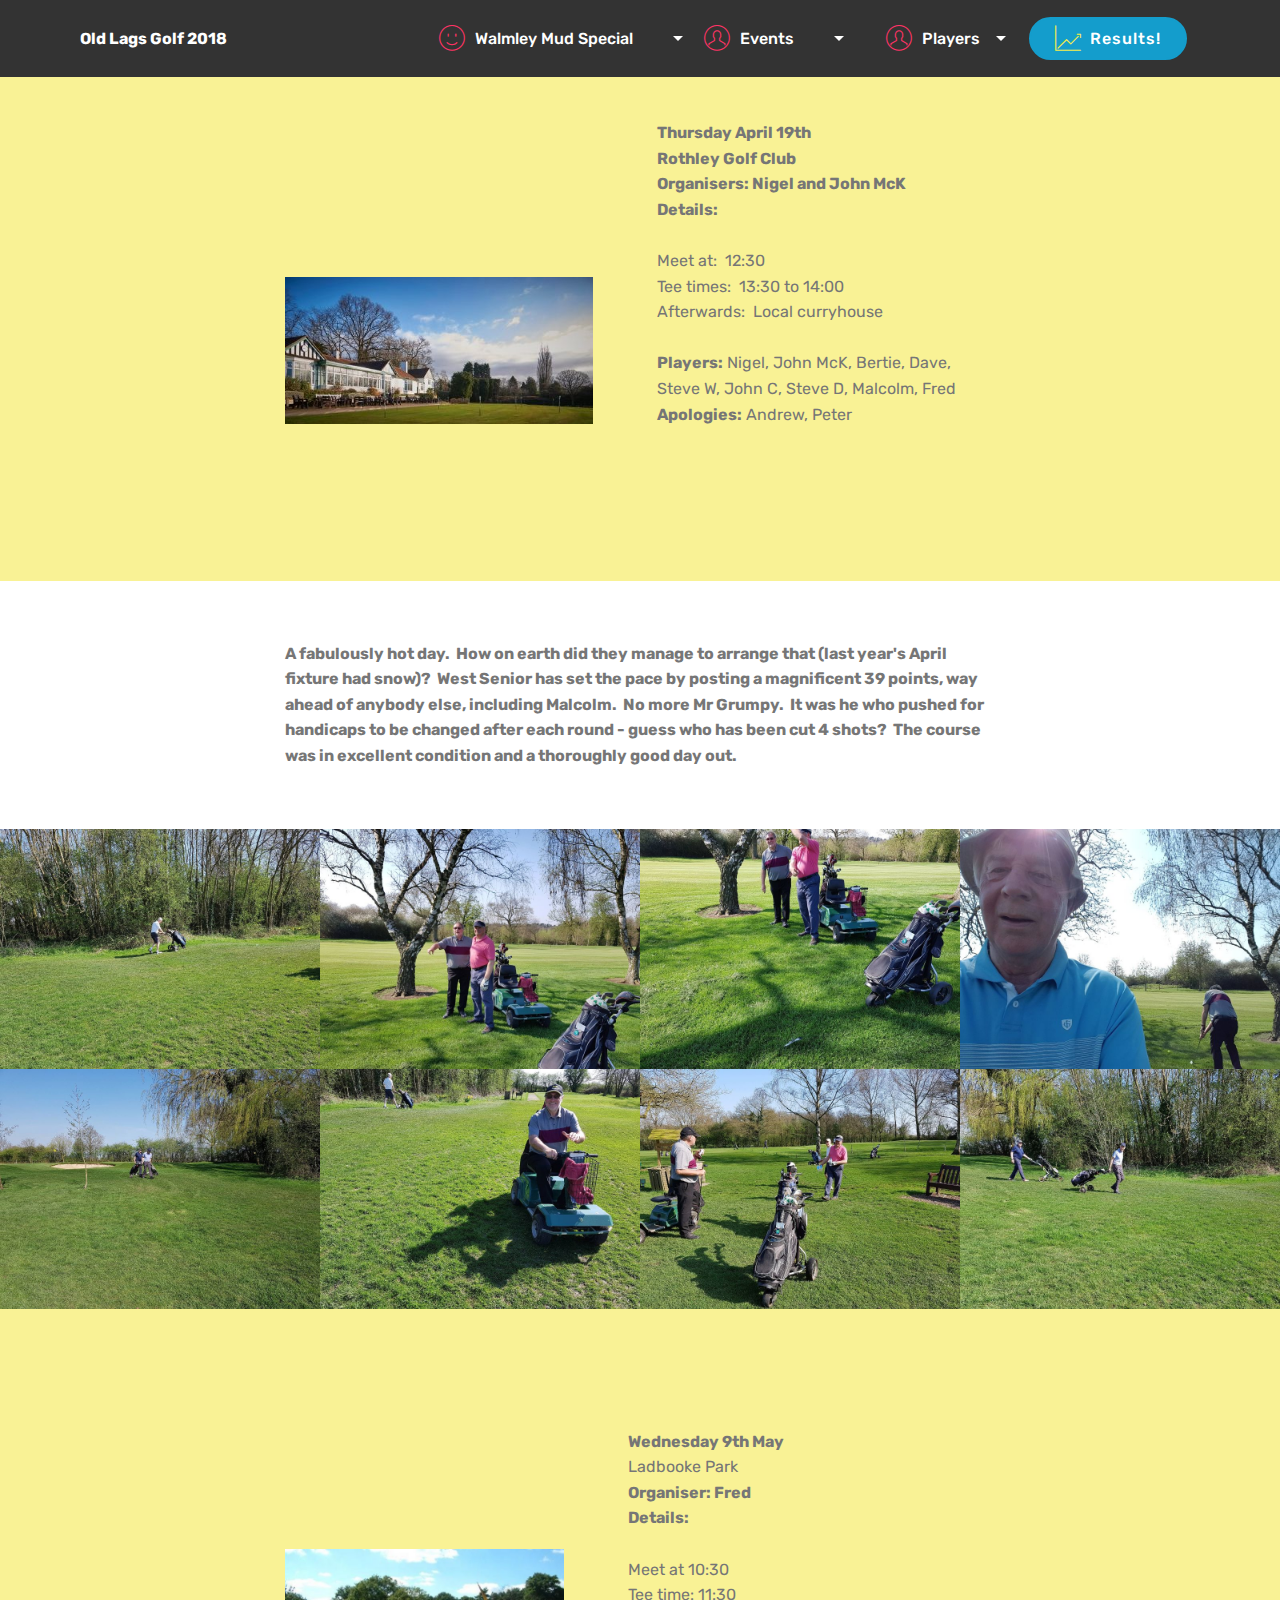
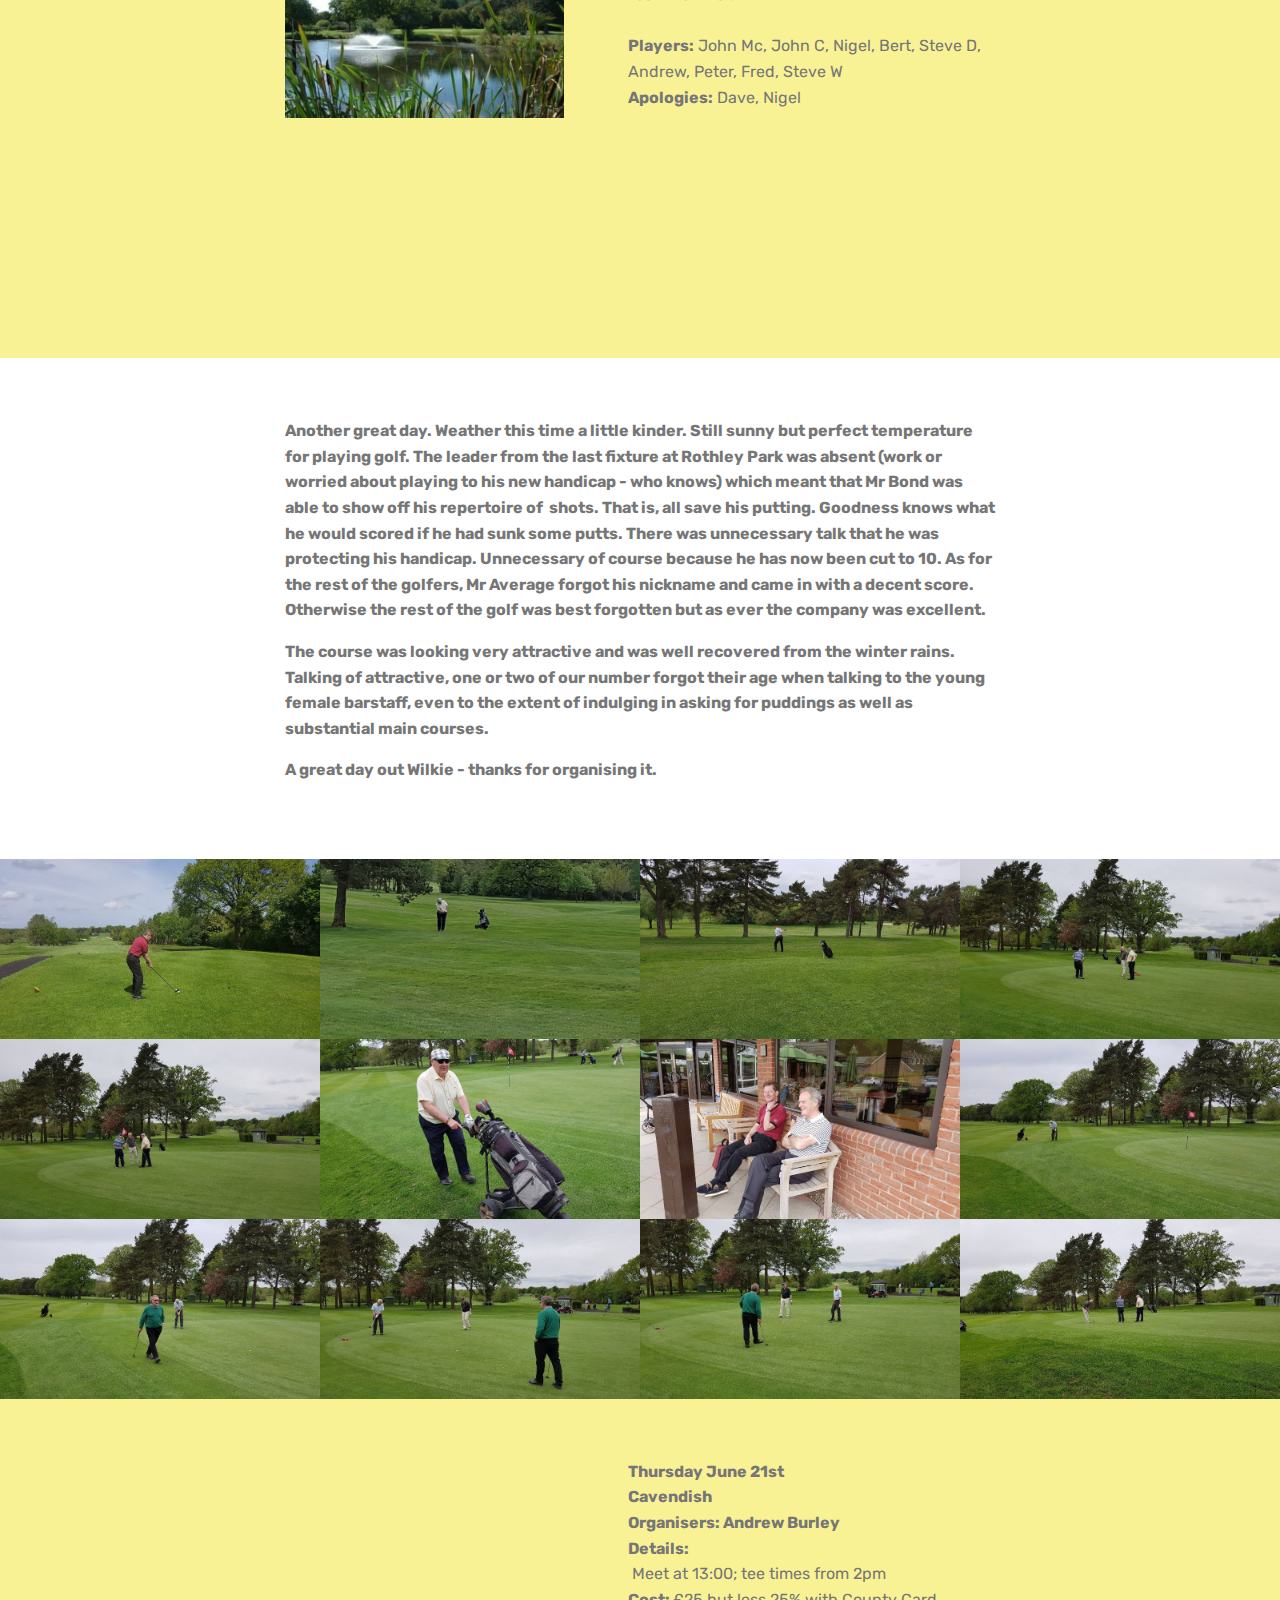
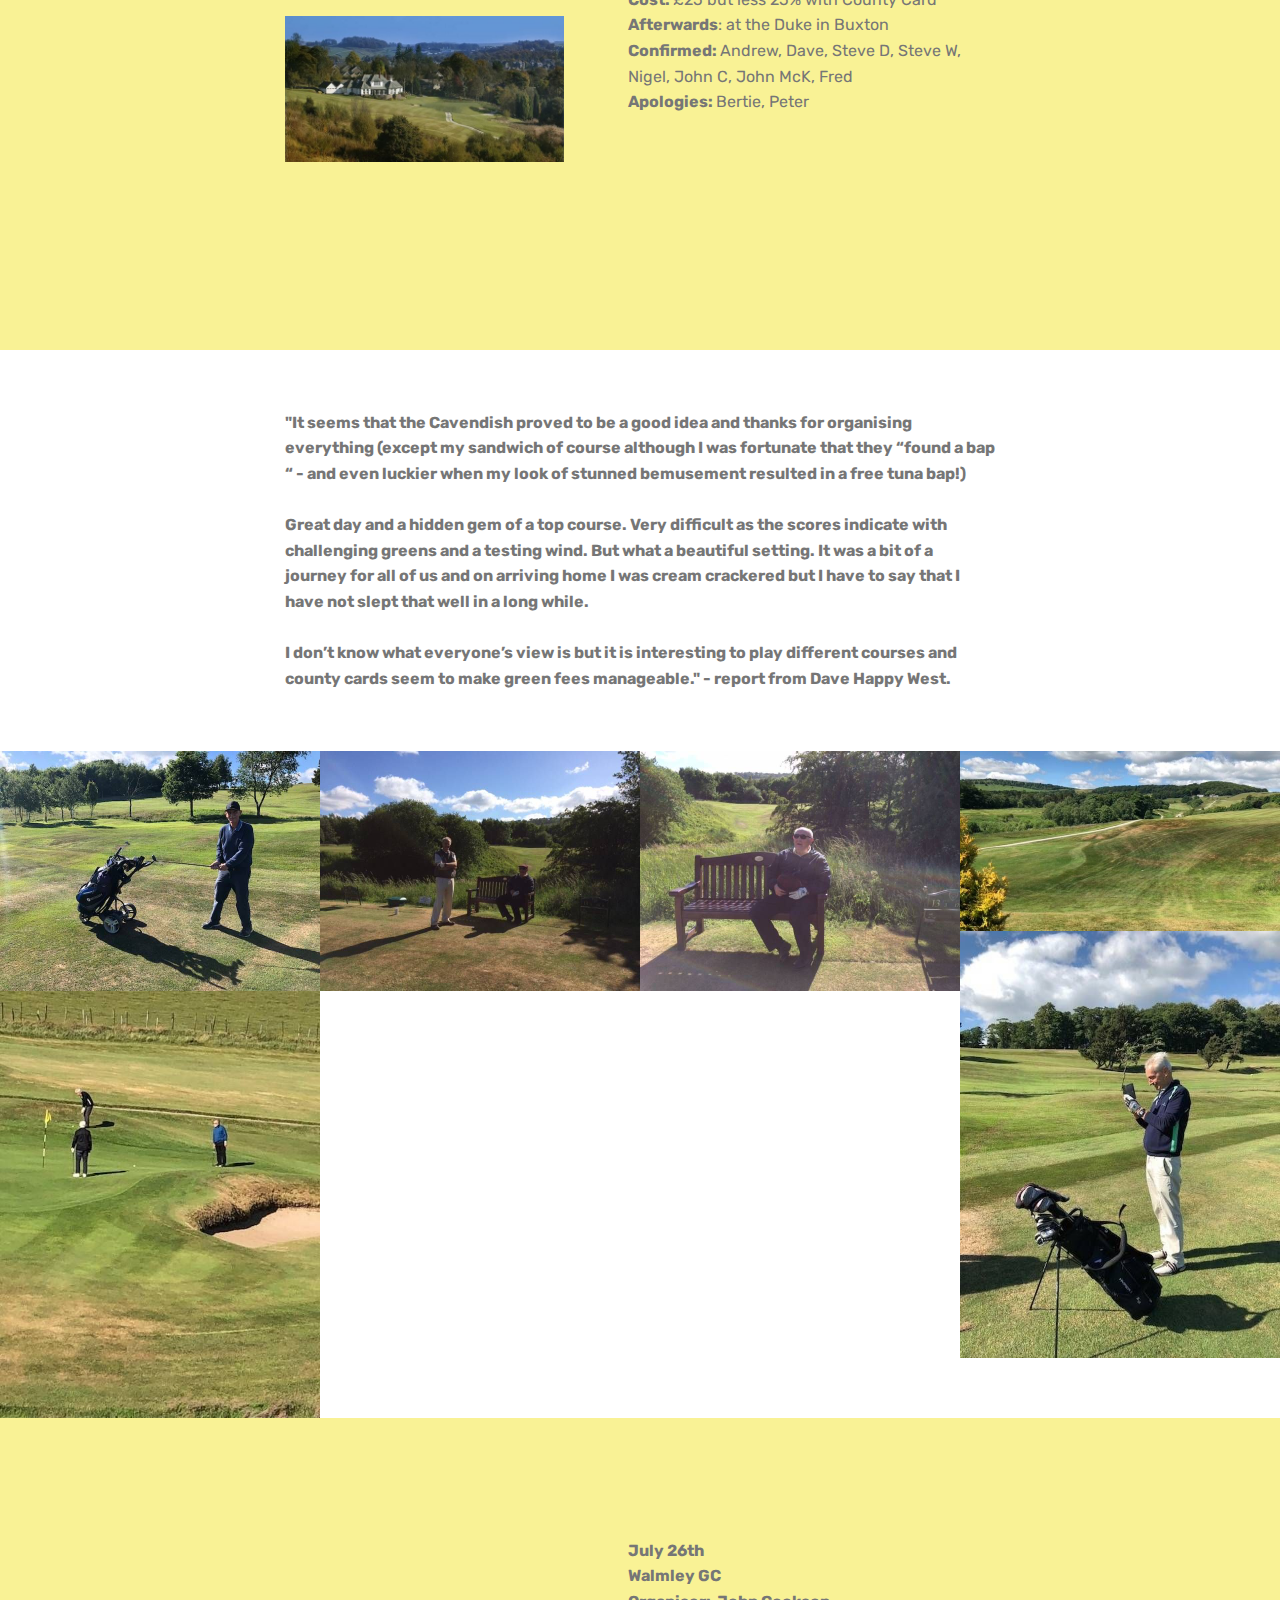
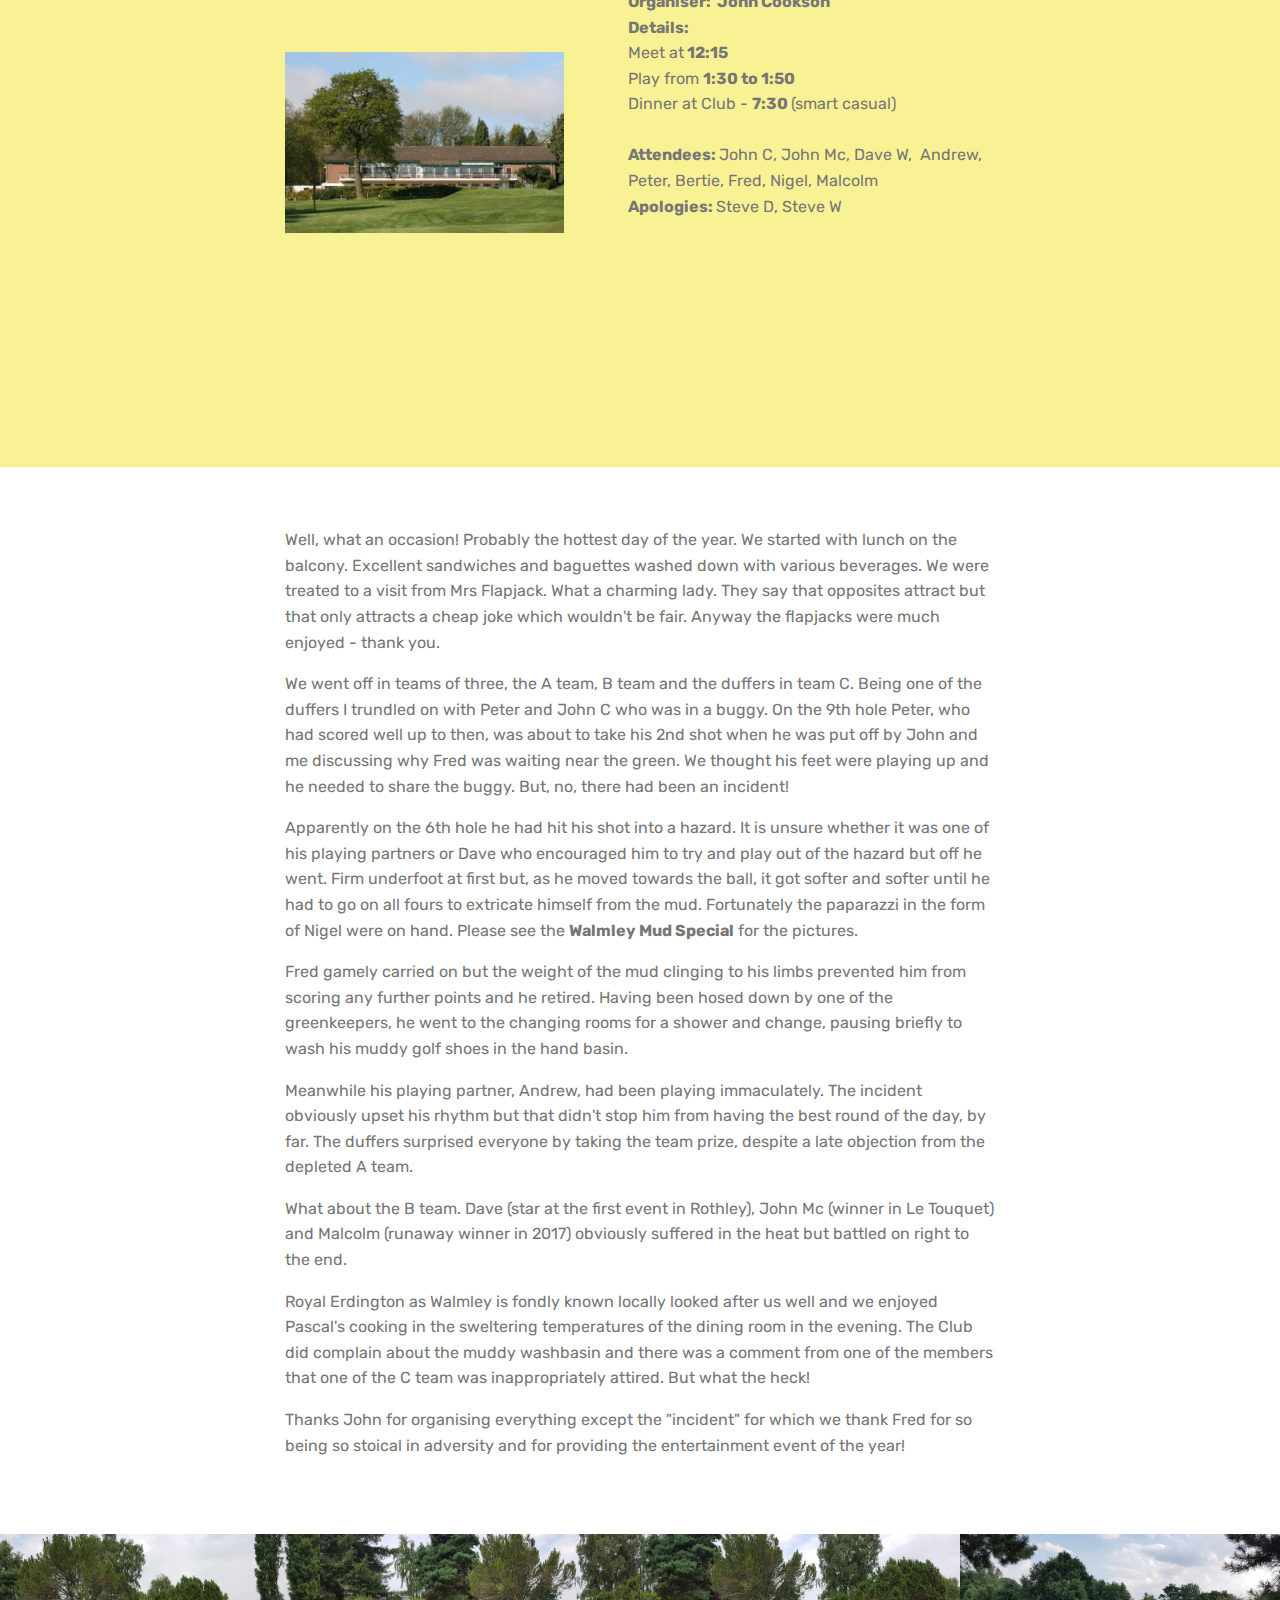
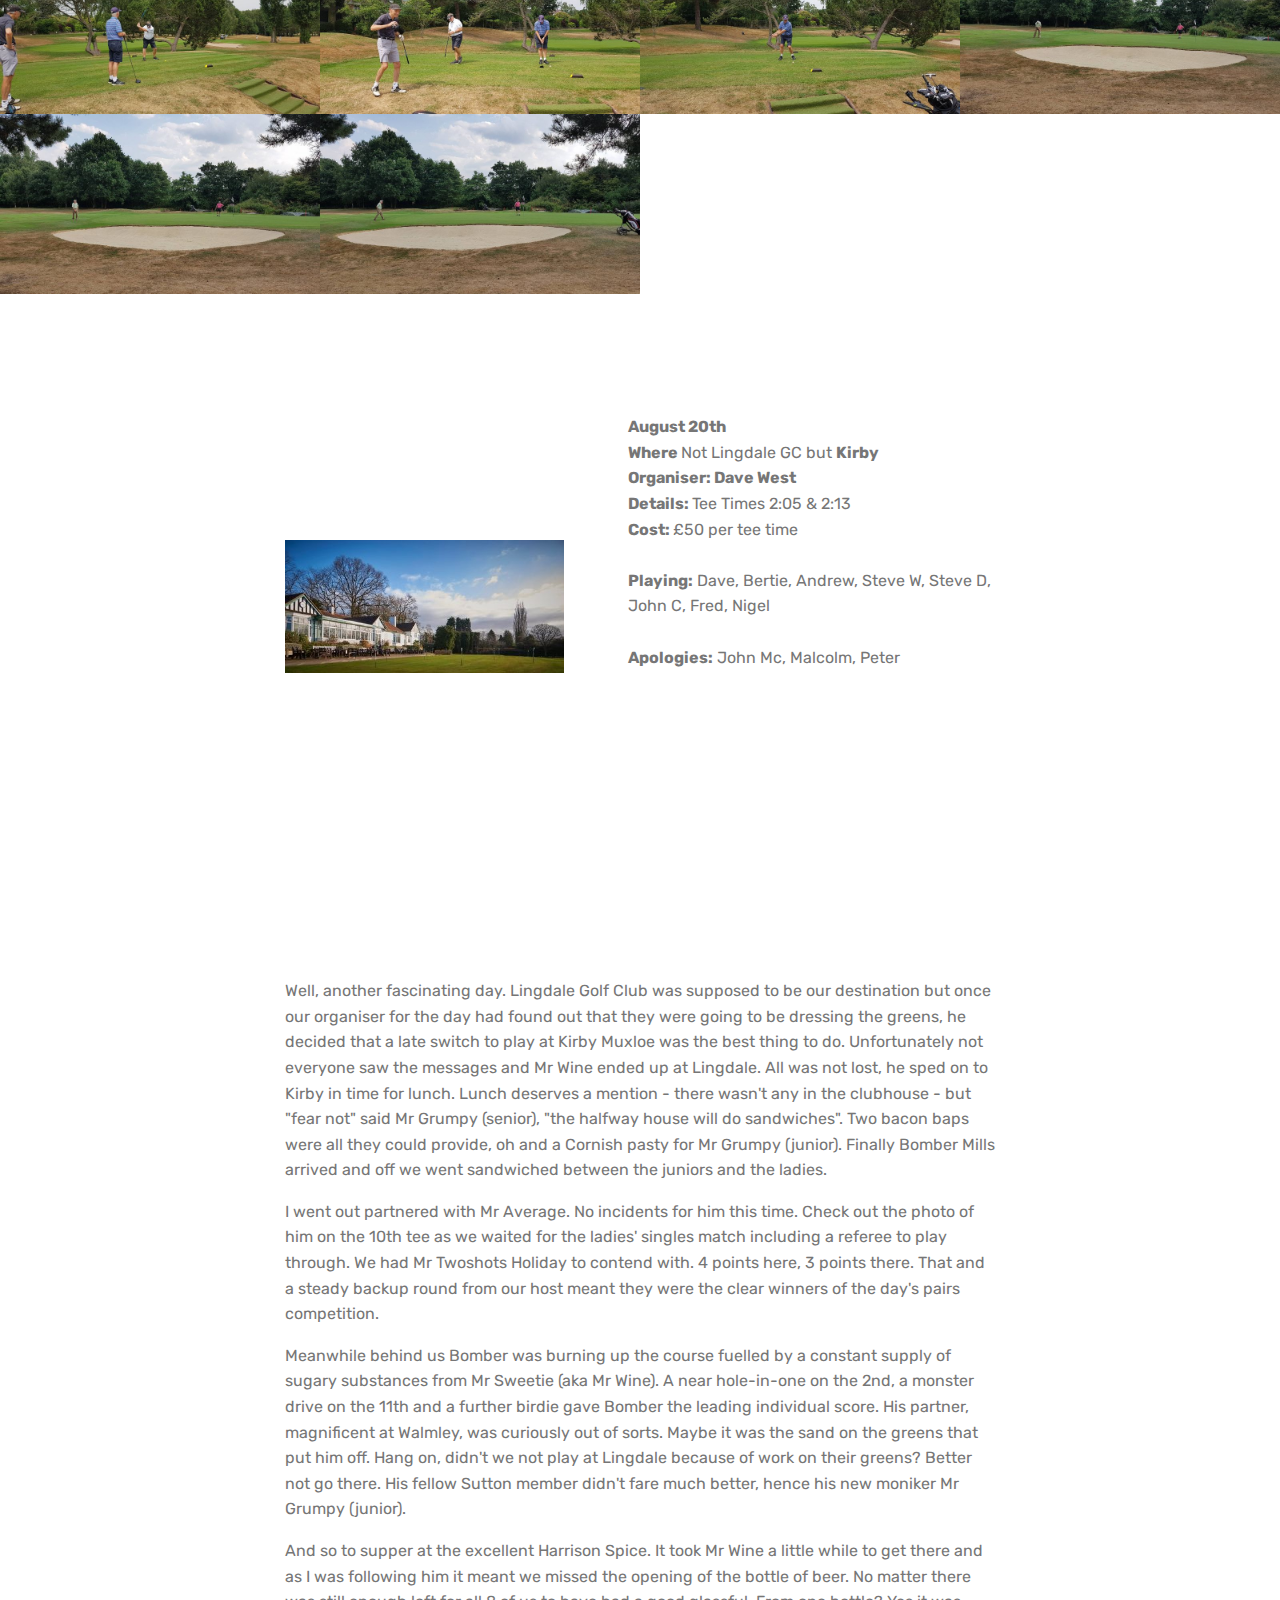
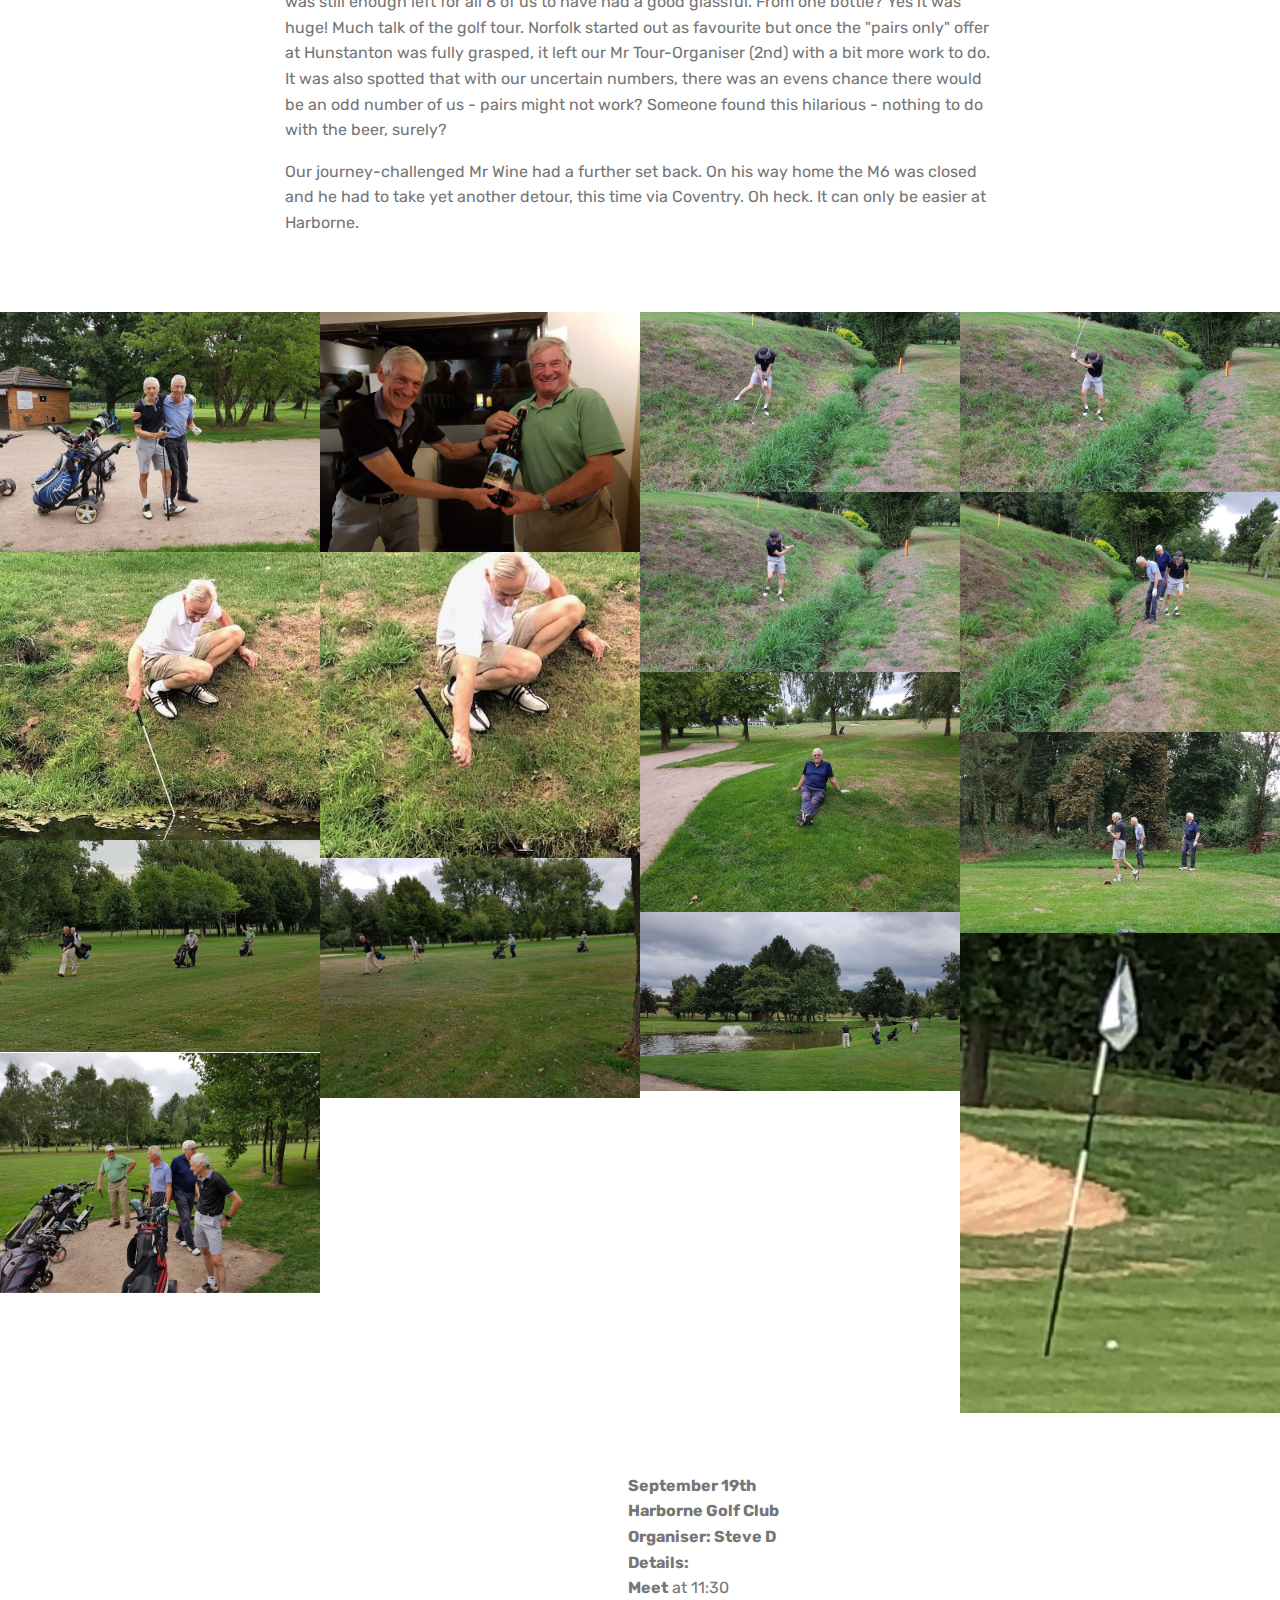
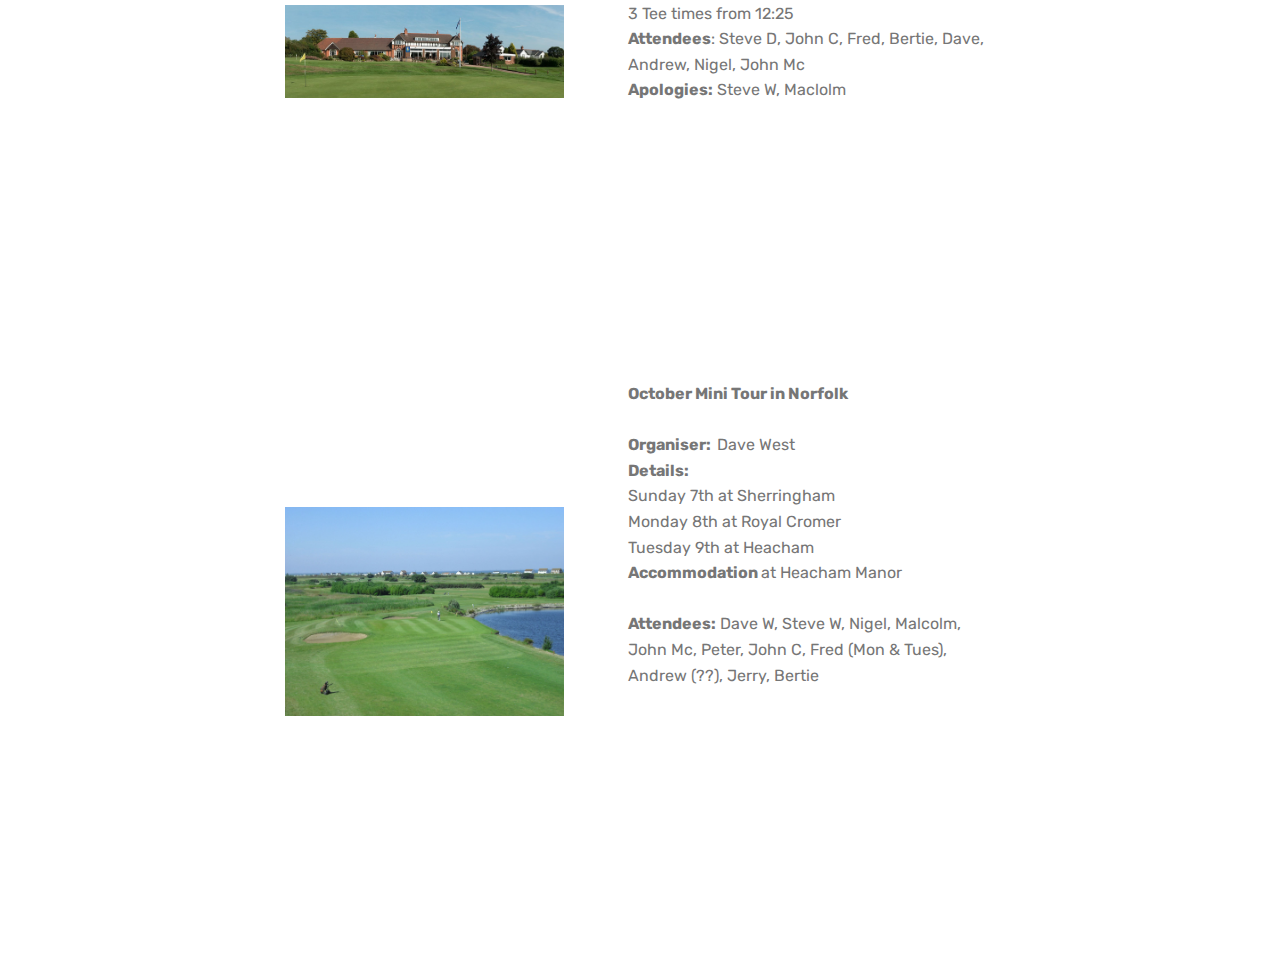
==== page1.html @ fa41da5c "create github pages" ====
<!DOCTYPE html>
<html >
<head>
  <!-- Site made with Mobirise Website Builder v4.5.4, https://mobirise.com -->
  <meta charset="UTF-8">
  <meta http-equiv="X-UA-Compatible" content="IE=edge">
  <meta name="generator" content="Mobirise v4.5.4, mobirise.com">
  <meta name="viewport" content="width=device-width, initial-scale=1, minimum-scale=1">
  <link rel="shortcut icon" href="assets/images/logo2.png" type="image/x-icon">
  <meta name="description" content="Old Lags Events">
  <title>Events</title>
  <link rel="stylesheet" href="assets/web/assets/mobirise-icons/mobirise-icons.css">
  <link rel="stylesheet" href="assets/tether/tether.min.css">
  <link rel="stylesheet" href="assets/bootstrap/css/bootstrap.min.css">
  <link rel="stylesheet" href="assets/bootstrap/css/bootstrap-grid.min.css">
  <link rel="stylesheet" href="assets/bootstrap/css/bootstrap-reboot.min.css">
  <link rel="stylesheet" href="assets/dropdown/css/style.css">
  <link rel="stylesheet" href="assets/theme/css/style.css">
  <link rel="stylesheet" href="assets/gallery/style.css">
  <link rel="stylesheet" href="assets/mobirise/css/mbr-additional.css" type="text/css">
  
  
  
</head>
<body>
<section class="menu cid-qHb1Zjfwxz" once="menu" id="menu1-6">

    

    <nav class="navbar navbar-expand beta-menu navbar-dropdown align-items-center navbar-fixed-top navbar-toggleable-sm">
        <button class="navbar-toggler navbar-toggler-right" type="button" data-toggle="collapse" data-target="#navbarSupportedContent" aria-controls="navbarSupportedContent" aria-expanded="false" aria-label="Toggle navigation">
            <div class="hamburger">
                <span></span>
                <span></span>
                <span></span>
                <span></span>
            </div>
        </button>
        <div class="menu-logo">
            <div class="navbar-brand">
                
                <span class="navbar-caption-wrap"><a class="navbar-caption text-white display-4" href="index.html#header2-4">Old Lags Golf 2018</a></span>
            </div>
        </div>
        <div class="collapse navbar-collapse" id="navbarSupportedContent">
            <ul class="navbar-nav nav-dropdown" data-app-modern-menu="true"><li class="nav-item dropdown open">
                    <a class="nav-link link dropdown-toggle text-white display-7" href="page4.html" aria-expanded="true" data-toggle="dropdown-submenu"><span class="mbri-smile-face mbr-iconfont mbr-iconfont-btn" style="color: rgb(255, 51, 102);"></span>
                        Walmley Mud Special &nbsp; &nbsp; &nbsp; &nbsp;&nbsp;</a><div class="dropdown-menu"><a class="dropdown-item text-white display-7" href="page4.html" aria-expanded="true">Dirty Pics</a></div>
                </li><li class="nav-item dropdown"><a class="nav-link link dropdown-toggle text-white display-7" href="page1.html#content6-8" aria-expanded="false" data-toggle="dropdown-submenu"><span class="mbri-user mbr-iconfont mbr-iconfont-btn" style="color: rgb(255, 51, 102);"></span>
                        Events &nbsp; &nbsp; &nbsp; &nbsp;&nbsp;</a><div class="dropdown-menu"><a class="dropdown-item text-white display-7" href="page1.html#content6-8" aria-expanded="false">April - Rothley</a><a class="dropdown-item text-white display-7" href="page1.html#content6-9" aria-expanded="false">May - Ladbrooke</a><a class="dropdown-item text-white display-7" href="page1.html#content6-a" aria-expanded="false">June - Cavendish</a><a class="dropdown-item text-white display-7" href="page1.html#content6-b" aria-expanded="false">July - Walmley</a><a class="dropdown-item text-white display-7" href="page1.html#content6-c" aria-expanded="false">August - Lingdale</a><a class="dropdown-item text-white display-7" href="page1.html#content6-c" aria-expanded="false">September - Harborne</a><a class="dropdown-item text-white display-7" href="page1.html#content6-d" aria-expanded="false">October</a></div></li><li class="nav-item">
                    <a class="nav-link link text-white display-7" href="https://mobirise.com">
                        </a>
                </li>
                <li class="nav-item dropdown"><a class="nav-link link dropdown-toggle text-white display-7" href="page2.html#content6-g" data-toggle="dropdown-submenu" aria-expanded="false"><span class="mbri-user mbr-iconfont mbr-iconfont-btn" style="color: rgb(255, 51, 102);"></span>
                        Players &nbsp;&nbsp;</a><div class="dropdown-menu"><a class="dropdown-item text-white display-7" href="https://mobirise.com"></a><a class="dropdown-item text-white display-7" href="page2.html#content6-g" aria-expanded="false">Malcolm</a><a class="dropdown-item text-white display-7" href="page2.html#content6-h" aria-expanded="false">Dave</a><a class="dropdown-item text-white display-7" href="page2.html#content6-i" aria-expanded="false">Fred</a><a class="dropdown-item text-white display-7" href="page2.html#content6-j" aria-expanded="false">John C</a><a class="dropdown-item text-white display-7" href="page2.html#content6-k" aria-expanded="false">Steve W</a><a class="dropdown-item text-white display-7" href="page2.html#content6-l" aria-expanded="false">Steve D</a><a class="dropdown-item text-white display-7" href="page2.html#content6-m" aria-expanded="false">Andrew</a><a class="dropdown-item text-white display-7" href="page2.html#content6-n" aria-expanded="false">Nigel</a><a class="dropdown-item text-white display-7" href="page2.html#content6-o" aria-expanded="false">John McK</a><a class="dropdown-item text-white display-7" href="page2.html#content6-p" aria-expanded="false">Peter</a><a class="dropdown-item text-white display-7" href="page2.html#content6-q" aria-expanded="false">Bertie</a></div></li></ul>
            <div class="navbar-buttons mbr-section-btn"><a class="btn btn-sm btn-primary display-4" href="page3.html#table1-t"><span class="mbri-growing-chart mbr-iconfont mbr-iconfont-btn" style="color: rgb(247, 237, 74);"></span>
                    Results!
                </a></div>
        </div>
    </nav>
</section>

<section class="engine"><a href="https://mobirise.co/l">bootstrap theme</a></section><section class="mbr-section content6 cid-qHb5E9Kgjc" id="content6-8">
    
     
    
    <div class="container">
        <div class="media-container-row">
            <div class="col-12 col-md-8">
                <div class="media-container-row">
                    <div class="mbr-figure" style="width: 100%;">
                      <img src="assets/images/clubhouse-blue-sky-420x200.jpg" alt="Mobirise" title="">  
                    </div>
                    <div class="media-content">
                        <div class="mbr-section-text">
                            <p class="mbr-text mb-0 mbr-fonts-style display-7"><strong>Thursday April 19th</strong><br><strong>Rothley Golf Club</strong><br><strong>Organisers: Nigel and John McK</strong><br><strong>Details:<br></strong>&nbsp;<br>Meet at: &nbsp;12:30<br>Tee times: &nbsp;13:30 to 14:00<br>Afterwards: &nbsp;Local curryhouse<br><br><strong>Players:</strong> Nigel, John McK, Bertie, Dave, Steve W, John C, Steve D, Malcolm, Fred<br><strong>Apologies:</strong> Andrew, Peter<br><br><br><br><br><br><br>
                            </p>
                        </div>
                    </div>
                </div>
            </div>
        </div>
    </div>
</section>

<section class="mbr-section article content1 cid-qQPg4huMpV" id="content1-v">
    
     

    <div class="container">
        <div class="media-container-row">
            <div class="mbr-text col-12 col-md-8 mbr-fonts-style display-7"><strong>A fabulously hot day. &nbsp;How on earth did they manage to arrange that (last year's April fixture had snow)? &nbsp;West Senior has set the pace by posting a magnificent 39 points, way ahead of anybody else, including Malcolm. &nbsp;No more Mr Grumpy. &nbsp;It was he who pushed for handicaps to be changed after each round - guess who has been cut 4 shots? &nbsp;The course was in excellent condition and a thoroughly good day out.</strong></div>
        </div>
    </div>
</section>

<section class="mbr-gallery mbr-slider-carousel cid-qQSzbKuXrL" id="gallery3-w">

    

    <div>
        <div><!-- Filter --><!-- Gallery --><div class="mbr-gallery-row"><div class="mbr-gallery-layout-default"><div><div><div class="mbr-gallery-item mbr-gallery-item--pNaN" data-video-url="false" data-tags="Awesome"><div href="#lb-gallery3-w" data-slide-to="0" data-toggle="modal"><img src="assets/images/20180419-153914-2000x1500-800x600.jpg" alt=""><span class="icon-focus"></span></div></div><div class="mbr-gallery-item mbr-gallery-item--pNaN" data-video-url="false" data-tags="Responsive"><div href="#lb-gallery3-w" data-slide-to="1" data-toggle="modal"><img src="assets/images/20180419-152319-2000x1500-800x600.jpg" alt=""><span class="icon-focus"></span></div></div><div class="mbr-gallery-item mbr-gallery-item--pNaN" data-video-url="false" data-tags="Creative"><div href="#lb-gallery3-w" data-slide-to="2" data-toggle="modal"><img src="assets/images/20180419-152324-5-2000x1500-800x600.jpg" alt=""><span class="icon-focus"></span></div></div><div class="mbr-gallery-item mbr-gallery-item--pNaN" data-video-url="false" data-tags="Animated"><div href="#lb-gallery3-w" data-slide-to="3" data-toggle="modal"><img src="assets/images/20180419-152357-2000x1500-800x600.jpg" alt=""><span class="icon-focus"></span></div></div><div class="mbr-gallery-item mbr-gallery-item--pNaN" data-video-url="false" data-tags="Awesome"><div href="#lb-gallery3-w" data-slide-to="4" data-toggle="modal"><img src="assets/images/20180419-153912-2000x1500-800x600.jpg" alt=""><span class="icon-focus"></span></div></div><div class="mbr-gallery-item mbr-gallery-item--pNaN" data-video-url="false" data-tags="Awesome"><div href="#lb-gallery3-w" data-slide-to="5" data-toggle="modal"><img src="assets/images/20180419-1539170-2000x1500-800x600.jpg" alt=""><span class="icon-focus"></span></div></div><div class="mbr-gallery-item mbr-gallery-item--pNaN" data-video-url="false" data-tags="Responsive"><div href="#lb-gallery3-w" data-slide-to="6" data-toggle="modal"><img src="assets/images/20180419-162105-2000x1500-800x600.jpg" alt=""><span class="icon-focus"></span></div></div><div class="mbr-gallery-item mbr-gallery-item--pNaN" data-video-url="false" data-tags="Animated"><div href="#lb-gallery3-w" data-slide-to="7" data-toggle="modal"><img src="assets/images/20180419-153918-2000x1500-800x600.jpg" alt=""><span class="icon-focus"></span></div></div></div></div><div class="clearfix"></div></div></div><!-- Lightbox --><div data-app-prevent-settings="" class="mbr-slider modal fade carousel slide" tabindex="-1" data-keyboard="true" data-interval="false" id="lb-gallery3-w"><div class="modal-dialog"><div class="modal-content"><div class="modal-body"><div class="carousel-inner"><div class="carousel-item active"><img src="assets/images/20180419-153914-2000x1500.jpg" alt=""></div><div class="carousel-item"><img src="assets/images/20180419-152319-2000x1500.jpg" alt=""></div><div class="carousel-item"><img src="assets/images/20180419-152324-5-2000x1500.jpg" alt=""></div><div class="carousel-item"><img src="assets/images/20180419-152357-2000x1500.jpg" alt=""></div><div class="carousel-item"><img src="assets/images/20180419-153912-2000x1500.jpg" alt=""></div><div class="carousel-item"><img src="assets/images/20180419-1539170-2000x1500.jpg" alt=""></div><div class="carousel-item"><img src="assets/images/20180419-162105-2000x1500.jpg" alt=""></div><div class="carousel-item"><img src="assets/images/20180419-153918-2000x1500.jpg" alt=""></div></div><a class="carousel-control carousel-control-prev" role="button" data-slide="prev" href="#lb-gallery3-w"><span class="mbri-left mbr-iconfont" aria-hidden="true"></span><span class="sr-only">Previous</span></a><a class="carousel-control carousel-control-next" role="button" data-slide="next" href="#lb-gallery3-w"><span class="mbri-right mbr-iconfont" aria-hidden="true"></span><span class="sr-only">Next</span></a><a class="close" href="#" role="button" data-dismiss="modal"><span class="sr-only">Close</span></a></div></div></div></div></div>
    </div>

</section>

<section class="mbr-section content6 cid-qHb7mNa458" id="content6-9">
    
     
    
    <div class="container">
        <div class="media-container-row">
            <div class="col-12 col-md-8">
                <div class="media-container-row">
                    <div class="mbr-figure" style="width: 85%;">
                      <img src="assets/images/ladbrook-park-golf-club-6-612x372.jpg" alt="Mobirise" title="">  
                    </div>
                    <div class="media-content">
                        <div class="mbr-section-text">
                            <p class="mbr-text mb-0 mbr-fonts-style display-7"><strong>Wednesday 9th May</strong><br>Ladbooke Park<br><strong>Organiser: Fred</strong><br><strong>Details:<br></strong>&nbsp;<br>Meet at 10:30<br>Tee time: 11:30<br><br><strong>Players:</strong>&nbsp;John Mc, John C, Nigel, Bert, Steve D, Andrew, Peter, Fred, Steve W<br><strong>Apologies:</strong> Dave, Nigel<br><br><br><br><br><br>
                            </p>
                        </div>
                    </div>
                </div>
            </div>
        </div>
    </div>
</section>

<section class="mbr-section article content1 cid-qRDo1UXycD" id="content1-z">
    
     

    <div class="container">
        <div class="media-container-row">
            <div class="mbr-text col-12 col-md-8 mbr-fonts-style display-7"><p><strong>Another great day. Weather this time a little kinder. Still sunny but perfect temperature for playing golf. The leader from the last fixture at Rothley Park was absent (work or worried about playing to his new handicap - who knows) which meant that Mr Bond was able to show off his repertoire of &nbsp;shots. That is, all save his putting. Goodness knows what he would scored if he had sunk some putts. There was unnecessary talk that he was protecting his handicap. Unnecessary of course because he has now been cut to 10. As for the rest of the golfers, Mr Average forgot his nickname and came in with a decent score. Otherwise the rest of the golf was best forgotten but as ever the company was excellent. &nbsp;</strong></p><p><strong>The course was looking very attractive and was well recovered from the winter rains. Talking of attractive, one or two of our number forgot their age when talking to the young female barstaff, even to the extent of indulging in asking for puddings as well as substantial main courses.</strong></p><p><strong>A great day out Wilkie - thanks for organising it.</strong></p></div>
        </div>
    </div>
</section>

<section class="mbr-gallery mbr-slider-carousel cid-qREd164zsx" id="gallery3-11">

    

    <div>
        <div><!-- Filter --><!-- Gallery --><div class="mbr-gallery-row"><div class="mbr-gallery-layout-default"><div><div><div class="mbr-gallery-item mbr-gallery-item--pNaN" data-video-url="false" data-tags="Awesome"><div href="#lb-gallery3-11" data-slide-to="0" data-toggle="modal"><img src="assets/images/20180509-113734-2000x1125-800x450.jpg" alt=""><span class="icon-focus"></span></div></div><div class="mbr-gallery-item mbr-gallery-item--pNaN" data-video-url="false" data-tags="Responsive"><div href="#lb-gallery3-11" data-slide-to="1" data-toggle="modal"><img src="assets/images/20180509-132219-2000x1125-800x450.jpg" alt=""><span class="icon-focus"></span></div></div><div class="mbr-gallery-item mbr-gallery-item--pNaN" data-video-url="false" data-tags="Creative"><div href="#lb-gallery3-11" data-slide-to="2" data-toggle="modal"><img src="assets/images/20180509-132443-2000x1125-800x450.jpg" alt=""><span class="icon-focus"></span></div></div><div class="mbr-gallery-item mbr-gallery-item--pNaN" data-video-url="false" data-tags="Animated"><div href="#lb-gallery3-11" data-slide-to="3" data-toggle="modal"><img src="assets/images/20180509-154738-2000x1125-800x450.jpg" alt=""><span class="icon-focus"></span></div></div><div class="mbr-gallery-item mbr-gallery-item--pNaN" data-video-url="false" data-tags="Awesome"><div href="#lb-gallery3-11" data-slide-to="4" data-toggle="modal"><img src="assets/images/20180509-154744-2000x1125-800x450.jpg" alt=""><span class="icon-focus"></span></div></div><div class="mbr-gallery-item mbr-gallery-item--pNaN" data-video-url="false" data-tags="Awesome"><div href="#lb-gallery3-11" data-slide-to="5" data-toggle="modal"><img src="assets/images/20180509-154811-2000x1125-800x450.jpg" alt=""><span class="icon-focus"></span></div></div><div class="mbr-gallery-item mbr-gallery-item--pNaN" data-video-url="false" data-tags="Responsive"><div href="#lb-gallery3-11" data-slide-to="6" data-toggle="modal"><img src="assets/images/20180509-154843-2000x1125-800x450.jpg" alt=""><span class="icon-focus"></span></div></div><div class="mbr-gallery-item mbr-gallery-item--pNaN" data-video-url="false" data-tags="Animated"><div href="#lb-gallery3-11" data-slide-to="7" data-toggle="modal"><img src="assets/images/20180509-160051-2000x1125-800x450.jpg" alt=""><span class="icon-focus"></span></div></div><div class="mbr-gallery-item mbr-gallery-item--pNaN" data-video-url="false" data-tags="Animated"><div href="#lb-gallery3-11" data-slide-to="8" data-toggle="modal"><img src="assets/images/20180509-160138-2000x1125-800x450.jpg" alt=""><span class="icon-focus"></span></div></div><div class="mbr-gallery-item mbr-gallery-item--pNaN" data-video-url="false" data-tags="Animated"><div href="#lb-gallery3-11" data-slide-to="9" data-toggle="modal"><img src="assets/images/20180509-160145-2000x1125-800x450.jpg" alt=""><span class="icon-focus"></span></div></div><div class="mbr-gallery-item mbr-gallery-item--pNaN" data-video-url="false" data-tags="Animated"><div href="#lb-gallery3-11" data-slide-to="10" data-toggle="modal"><img src="assets/images/20180509-160159-2000x1125-800x450.jpg" alt=""><span class="icon-focus"></span></div></div><div class="mbr-gallery-item mbr-gallery-item--pNaN" data-video-url="false" data-tags="Animated"><div href="#lb-gallery3-11" data-slide-to="11" data-toggle="modal"><img src="assets/images/20180510-94416-2000x1125-800x450.jpg" alt=""><span class="icon-focus"></span></div></div></div></div><div class="clearfix"></div></div></div><!-- Lightbox --><div data-app-prevent-settings="" class="mbr-slider modal fade carousel slide" tabindex="-1" data-keyboard="true" data-interval="false" id="lb-gallery3-11"><div class="modal-dialog"><div class="modal-content"><div class="modal-body"><div class="carousel-inner"><div class="carousel-item"><img src="assets/images/20180509-113734-2000x1125.jpg" alt=""></div><div class="carousel-item"><img src="assets/images/20180509-132219-2000x1125.jpg" alt=""></div><div class="carousel-item"><img src="assets/images/20180509-132443-2000x1125.jpg" alt=""></div><div class="carousel-item"><img src="assets/images/20180509-154738-2000x1125.jpg" alt=""></div><div class="carousel-item"><img src="assets/images/20180509-154744-2000x1125.jpg" alt=""></div><div class="carousel-item"><img src="assets/images/20180509-154811-2000x1125.jpg" alt=""></div><div class="carousel-item"><img src="assets/images/20180509-154843-2000x1125.jpg" alt=""></div><div class="carousel-item"><img src="assets/images/20180509-160051-2000x1125.jpg" alt=""></div><div class="carousel-item"><img src="assets/images/20180509-160138-2000x1125.jpg" alt=""></div><div class="carousel-item"><img src="assets/images/20180509-160145-2000x1125.jpg" alt=""></div><div class="carousel-item"><img src="assets/images/20180509-160159-2000x1125.jpg" alt=""></div><div class="carousel-item active"><img src="assets/images/20180510-94416-2000x1125.jpg" alt=""></div></div><a class="carousel-control carousel-control-prev" role="button" data-slide="prev" href="#lb-gallery3-11"><span class="mbri-left mbr-iconfont" aria-hidden="true"></span><span class="sr-only">Previous</span></a><a class="carousel-control carousel-control-next" role="button" data-slide="next" href="#lb-gallery3-11"><span class="mbri-right mbr-iconfont" aria-hidden="true"></span><span class="sr-only">Next</span></a><a class="close" href="#" role="button" data-dismiss="modal"><span class="sr-only">Close</span></a></div></div></div></div></div>
    </div>

</section>

<section class="mbr-section content6 cid-qHb7ynA6Ep" id="content6-a">
    
     
    
    <div class="container">
        <div class="media-container-row">
            <div class="col-12 col-md-8">
                <div class="media-container-row">
                    <div class="mbr-figure" style="width: 85%;">
                      <img src="assets/images/cavview1-5-572x300.jpg" alt="Mobirise" title="">  
                    </div>
                    <div class="media-content">
                        <div class="mbr-section-text">
                            <p class="mbr-text mb-0 mbr-fonts-style display-7"><strong>Thursday June 21st</strong><br><strong>Cavendish</strong><br><strong>Organisers: Andrew Burley</strong><br><strong>Details:<br></strong>&nbsp;Meet at 13:00; tee times from 2pm<br><strong>Cost: </strong>£25 but less 25% with County Card<br><strong>Afterwards</strong>: at the Duke in Buxton<br><strong>Confirmed: </strong>Andrew, Dave, Steve D, Steve W, Nigel, John C, John McK, Fred<br><strong>Apologies: </strong>Bertie, Peter<br><br><br><br><br><br><br><br><br>
                            </p>
                        </div>
                    </div>
                </div>
            </div>
        </div>
    </div>
</section>

<section class="mbr-section article content1 cid-qWgnIZPPL7" id="content1-14">
    
     

    <div class="container">
        <div class="media-container-row">
            <div class="mbr-text col-12 col-md-8 mbr-fonts-style display-7"><strong>"It seems that the Cavendish proved to be a good idea and thanks for organising everything (except my sandwich of course although I was fortunate that they   “found a bap “ - and even luckier when my look of stunned bemusement resulted in a free tuna bap!)&nbsp;</strong><div><strong><br></strong></div><div><strong>Great day and a hidden gem of a top course. Very difficult as the scores indicate with challenging greens and a testing wind. But what a beautiful setting. It was a bit of a journey for all of us and on arriving home I was cream crackered but I have to say that I have not slept that well in a long while.</strong></div><div><strong><br></strong></div><div><strong>I don’t know what everyone’s view is but it is interesting to play different courses and county cards seem to make green fees manageable." - report from Dave Happy West.</strong></div></div>
        </div>
    </div>
</section>

<section class="mbr-gallery mbr-slider-carousel cid-qWgpgiOXsJ" id="gallery3-15">

    

    <div>
        <div><!-- Filter --><!-- Gallery --><div class="mbr-gallery-row"><div class="mbr-gallery-layout-default"><div><div><div class="mbr-gallery-item mbr-gallery-item--pNaN" data-video-url="false" data-tags="Creative"><div href="#lb-gallery3-15" data-slide-to="0" data-toggle="modal"><img src="assets/images/image1-640x480-640x480.jpg" alt=""><span class="icon-focus"></span></div></div><div class="mbr-gallery-item mbr-gallery-item--pNaN" data-video-url="false" data-tags="Awesome"><div href="#lb-gallery3-15" data-slide-to="1" data-toggle="modal"><img src="assets/images/img-2130-640x480-640x480.jpg" alt=""><span class="icon-focus"></span></div></div><div class="mbr-gallery-item mbr-gallery-item--pNaN" data-video-url="false" data-tags="Responsive"><div href="#lb-gallery3-15" data-slide-to="2" data-toggle="modal"><img src="assets/images/img-2131-640x480-640x480.jpg" alt=""><span class="icon-focus"></span></div></div><div class="mbr-gallery-item mbr-gallery-item--pNaN" data-video-url="false" data-tags="Awesome"><div href="#lb-gallery3-15" data-slide-to="3" data-toggle="modal"><img src="assets/images/image4-640x360-640x360.jpg" alt=""><span class="icon-focus"></span></div></div><div class="mbr-gallery-item mbr-gallery-item--pNaN" data-video-url="false" data-tags="Animated"><div href="#lb-gallery3-15" data-slide-to="4" data-toggle="modal"><img src="assets/images/image3-480x640-480x640.jpg" alt=""><span class="icon-focus"></span></div></div><div class="mbr-gallery-item mbr-gallery-item--pNaN" data-video-url="false" data-tags="Creative"><div href="#lb-gallery3-15" data-slide-to="5" data-toggle="modal"><img src="assets/images/image2-480x640-480x640.jpg" alt=""><span class="icon-focus"></span></div></div></div></div><div class="clearfix"></div></div></div><!-- Lightbox --><div data-app-prevent-settings="" class="mbr-slider modal fade carousel slide" tabindex="-1" data-keyboard="true" data-interval="false" id="lb-gallery3-15"><div class="modal-dialog"><div class="modal-content"><div class="modal-body"><div class="carousel-inner"><div class="carousel-item"><img src="assets/images/image1-640x480.jpg" alt=""></div><div class="carousel-item"><img src="assets/images/img-2130-640x480.jpg" alt=""></div><div class="carousel-item"><img src="assets/images/img-2131-640x480.jpg" alt=""></div><div class="carousel-item"><img src="assets/images/image4-640x360.jpg" alt=""></div><div class="carousel-item"><img src="assets/images/image3-480x640.jpg" alt=""></div><div class="carousel-item active"><img src="assets/images/image2-480x640.jpg" alt=""></div></div><a class="carousel-control carousel-control-prev" role="button" data-slide="prev" href="#lb-gallery3-15"><span class="mbri-left mbr-iconfont" aria-hidden="true"></span><span class="sr-only">Previous</span></a><a class="carousel-control carousel-control-next" role="button" data-slide="next" href="#lb-gallery3-15"><span class="mbri-right mbr-iconfont" aria-hidden="true"></span><span class="sr-only">Next</span></a><a class="close" href="#" role="button" data-dismiss="modal"><span class="sr-only">Close</span></a></div></div></div></div></div>
    </div>

</section>

<section class="mbr-section content6 cid-qHb7Ji0tlk" id="content6-b">
    
     
    
    <div class="container">
        <div class="media-container-row">
            <div class="col-12 col-md-8">
                <div class="media-container-row">
                    <div class="mbr-figure" style="width: 85%;">
                      <img src="assets/images/home-2-940x609.jpg" alt="Mobirise" title="">  
                    </div>
                    <div class="media-content">
                        <div class="mbr-section-text">
                            <p class="mbr-text mb-0 mbr-fonts-style display-7"><strong>July 26th</strong><br><strong>Walmley GC</strong><br><strong>Organiser: &nbsp;John Cookson</strong><br><strong>Details:</strong><br>Meet at<strong> 12:15</strong><br>Play from <strong>1:30 to 1:50</strong><br>Dinner at Club - <strong>7:30 </strong>(smart casual)<br><br><strong>Attendees: </strong>John C, John Mc, Dave W, &nbsp;Andrew, Peter, Bertie, Fred, Nigel, Malcolm<br><strong>Apologies: </strong>Steve D, Steve W<br><br><br><br><br><br>
                            </p>
                        </div>
                    </div>
                </div>
            </div>
        </div>
    </div>
</section>

<section class="mbr-section article content1 cid-qZdllmR1eg" id="content1-1g">
    
     

    <div class="container">
        <div class="media-container-row">
            <div class="mbr-text col-12 col-md-8 mbr-fonts-style display-7"><p>Well, what an occasion! Probably the hottest day of the year. We started with lunch on the balcony. Excellent sandwiches and baguettes washed down with various beverages. We were treated to a visit from Mrs Flapjack. What a charming lady. They say that opposites attract but that only attracts a cheap joke which wouldn't be fair. Anyway the flapjacks were much enjoyed - thank you.</p><p>We went off in teams of three, the A team, B team and the duffers in team C. Being one of the duffers I trundled on with Peter and John C who was in a buggy. On the 9th hole Peter, who had scored well up to then, was about to take his 2nd shot when he was put off by John and me discussing why Fred was waiting near the green. We thought his feet were playing up and he needed to share the buggy. But, no, there had been an incident!</p><p>Apparently on the 6th hole he had hit his shot into a hazard. It is unsure whether it was one of his playing partners or Dave who encouraged him to try and play out of the hazard but off he went. Firm underfoot at first but, as he moved towards the ball, it got softer and softer until he had to go on all fours to extricate himself from the mud. Fortunately the paparazzi in the form of Nigel were on hand. Please see the <strong>Walmley Mud Special</strong> for the pictures.</p><p>Fred gamely carried on but the weight of the mud clinging to his limbs prevented him from scoring any further points and he retired. Having been hosed down by one of the greenkeepers, he went to the changing rooms for a shower and change, pausing briefly to wash his muddy golf shoes in the hand basin.</p><p>Meanwhile his playing partner, Andrew, had been playing immaculately. The incident obviously upset his rhythm but that didn't stop him from having the best round of the day, by far. The duffers surprised everyone by taking the team prize, despite a late objection from the depleted A team.&nbsp;</p><p>What about the B team. Dave (star at the first event in Rothley), John Mc (winner in Le Touquet) and Malcolm (runaway winner in 2017) obviously suffered in the heat but battled on right to the end.</p><p>Royal Erdington as Walmley is fondly known locally looked after us well and we enjoyed Pascal's cooking in the sweltering temperatures of the dining room in the evening. The Club did complain about the muddy washbasin and there was a comment from one of the members that one of the C team was inappropriately attired. But what the heck! </p><p>Thanks John for organising everything except the "incident" for which we thank Fred for so being so stoical in adversity and for providing the entertainment event of the year!</p></div>
        </div>
    </div>
</section>

<section class="mbr-gallery mbr-slider-carousel cid-qZdvrpMAQJ" id="gallery3-1h">

    

    <div>
        <div><!-- Filter --><!-- Gallery --><div class="mbr-gallery-row"><div class="mbr-gallery-layout-default"><div><div><div class="mbr-gallery-item mbr-gallery-item--pNaN" data-video-url="false" data-tags="Awesome"><div href="#lb-gallery3-1h" data-slide-to="0" data-toggle="modal"><img src="assets/images/20180726-134147-2000x1125-800x450.jpg" alt=""><span class="icon-focus"></span></div></div><div class="mbr-gallery-item mbr-gallery-item--pNaN" data-video-url="false" data-tags="Responsive"><div href="#lb-gallery3-1h" data-slide-to="1" data-toggle="modal"><img src="assets/images/20180726-134205-2000x1125-800x450.jpg" alt=""><span class="icon-focus"></span></div></div><div class="mbr-gallery-item mbr-gallery-item--pNaN" data-video-url="false" data-tags="Creative"><div href="#lb-gallery3-1h" data-slide-to="2" data-toggle="modal"><img src="assets/images/20180726-134219-2000x1125-800x450.jpg" alt=""><span class="icon-focus"></span></div></div><div class="mbr-gallery-item mbr-gallery-item--pNaN" data-video-url="false" data-tags="Awesome"><div href="#lb-gallery3-1h" data-slide-to="3" data-toggle="modal"><img src="assets/images/20180726-165926-2000x1125-800x450.jpg" alt=""><span class="icon-focus"></span></div></div><div class="mbr-gallery-item mbr-gallery-item--pNaN" data-video-url="false" data-tags="Awesome"><div href="#lb-gallery3-1h" data-slide-to="4" data-toggle="modal"><img src="assets/images/20180726-165928-2000x1125-800x450.jpg" alt=""><span class="icon-focus"></span></div></div><div class="mbr-gallery-item mbr-gallery-item--pNaN" data-video-url="false" data-tags="Responsive"><div href="#lb-gallery3-1h" data-slide-to="5" data-toggle="modal"><img src="assets/images/20180726-165930-2000x1125-800x450.jpg" alt=""><span class="icon-focus"></span></div></div></div></div><div class="clearfix"></div></div></div><!-- Lightbox --><div data-app-prevent-settings="" class="mbr-slider modal fade carousel slide" tabindex="-1" data-keyboard="true" data-interval="false" id="lb-gallery3-1h"><div class="modal-dialog"><div class="modal-content"><div class="modal-body"><div class="carousel-inner"><div class="carousel-item"><img src="assets/images/20180726-134147-2000x1125.jpg" alt=""></div><div class="carousel-item"><img src="assets/images/20180726-134205-2000x1125.jpg" alt=""></div><div class="carousel-item active"><img src="assets/images/20180726-134219-2000x1125.jpg" alt=""></div><div class="carousel-item"><img src="assets/images/20180726-165926-2000x1125.jpg" alt=""></div><div class="carousel-item"><img src="assets/images/20180726-165928-2000x1125.jpg" alt=""></div><div class="carousel-item"><img src="assets/images/20180726-165930-2000x1125.jpg" alt=""></div></div><a class="carousel-control carousel-control-prev" role="button" data-slide="prev" href="#lb-gallery3-1h"><span class="mbri-left mbr-iconfont" aria-hidden="true"></span><span class="sr-only">Previous</span></a><a class="carousel-control carousel-control-next" role="button" data-slide="next" href="#lb-gallery3-1h"><span class="mbri-right mbr-iconfont" aria-hidden="true"></span><span class="sr-only">Next</span></a><a class="close" href="#" role="button" data-dismiss="modal"><span class="sr-only">Close</span></a></div></div></div></div></div>
    </div>

</section>

<section class="mbr-section content6 cid-qHb7RXEPCj" id="content6-c">
    
     
    
    <div class="container">
        <div class="media-container-row">
            <div class="col-12 col-md-8">
                <div class="media-container-row">
                    <div class="mbr-figure" style="width: 85%;">
                      <img src="assets/images/clubhouse-blue-sky-420x200.jpg" alt="Mobirise" title="">  
                    </div>
                    <div class="media-content">
                        <div class="mbr-section-text">
                            <p class="mbr-text mb-0 mbr-fonts-style display-7"><strong>August 20th</strong><br><strong>Where </strong>Not Lingdale GC but <strong>Kirby</strong><br><strong>Organiser: Dave West</strong><br><strong>Details: </strong>Tee Times 2:05 &amp; 2:13<br><strong>Cost: </strong>£50 per tee time<br>&nbsp;<br><strong>Playing:</strong> Dave, Bertie, Andrew, Steve W, Steve D, John C, Fred, Nigel<br><br><strong>Apologies:</strong> John Mc, Malcolm, Peter<br><br><br><br><br><br>
                            </p>
                        </div>
                    </div>
                </div>
            </div>
        </div>
    </div>
</section>

<section class="mbr-section article content1 cid-r1n39mXdn1" id="content1-1v">
    
     

    <div class="container">
        <div class="media-container-row">
            <div class="mbr-text col-12 col-md-8 mbr-fonts-style display-7"><p>Well, another fascinating day. Lingdale Golf Club was supposed to be our destination but once our organiser for the day had found out that they were going to be dressing the greens, he decided that a late switch to play at Kirby Muxloe was the best thing to do. Unfortunately not everyone saw the messages and Mr Wine ended up at Lingdale. All was not lost, he sped on to Kirby in time for lunch. Lunch deserves a mention - there wasn't any in the clubhouse - but "fear not" said Mr Grumpy (senior), "the halfway house will do sandwiches". Two bacon baps were all they could provide, oh and a Cornish pasty for Mr Grumpy (junior). Finally Bomber Mills arrived and off we went sandwiched between the juniors and the ladies.</p><p>I went out partnered with Mr Average. No incidents for him this time. Check out the photo of him on the 10th tee as we waited for the ladies' singles match including a referee to play through. We had Mr Twoshots Holiday to contend with. 4 points here, 3 points there. That and a steady backup round from our host meant they were the clear winners of the day's pairs competition.</p><p>Meanwhile behind us Bomber was burning up the course fuelled by a constant supply of sugary substances from Mr Sweetie (aka Mr Wine). A near hole-in-one on the 2nd, a monster drive on the 11th and a further birdie gave Bomber the leading individual score. His partner, magnificent at Walmley, was curiously out of sorts. Maybe it was the sand on the greens that put him off. Hang on, didn't we not play at Lingdale because of work on their greens? Better not go there. His fellow Sutton member didn't fare much better, hence his new moniker Mr Grumpy (junior).</p><p>And so to supper at the excellent Harrison Spice. It took Mr Wine a little while to get there and as I was following him it meant we missed the opening of the bottle of beer. No matter there was still enough left for all 8 of us to have had a good glassful. From one bottle? Yes it was huge! Much talk of the golf tour. Norfolk started out as favourite but once the "pairs only" offer at Hunstanton was fully grasped, it left our Mr Tour-Organiser (2nd) with a bit more work to do. It was also spotted that with our uncertain numbers, there was an evens chance there would be an odd number of us - pairs might not work? Someone found this hilarious - nothing to do with the beer, surely?</p><p>Our journey-challenged Mr Wine had a further set back. On his way home the M6 was closed and he had to take yet another detour, this time via Coventry. Oh heck. It can only be easier at Harborne.</p></div>
        </div>
    </div>
</section>

<section class="mbr-gallery mbr-slider-carousel cid-r1m7VpefKM" id="gallery3-1u">

    

    <div>
        <div><!-- Filter --><!-- Gallery --><div class="mbr-gallery-row"><div class="mbr-gallery-layout-default"><div><div><div class="mbr-gallery-item mbr-gallery-item--pNaN" data-video-url="false" data-tags="Awesome"><div href="#lb-gallery3-1u" data-slide-to="0" data-toggle="modal"><img src="assets/images/20180820-155131-2000x1500-800x600.jpg" alt=""><span class="icon-focus"></span></div></div><div class="mbr-gallery-item mbr-gallery-item--pNaN" data-video-url="false" data-tags="Responsive"><div href="#lb-gallery3-1u" data-slide-to="1" data-toggle="modal"><img src="assets/images/20180820-213109-2000x1500-800x600.jpg" alt=""><span class="icon-focus"></span></div></div><div class="mbr-gallery-item mbr-gallery-item--pNaN" data-video-url="false" data-tags="Awesome"><div href="#lb-gallery3-1u" data-slide-to="2" data-toggle="modal"><img src="assets/images/20180820-151116-2000x1125-800x450.jpg" alt=""><span class="icon-focus"></span></div></div><div class="mbr-gallery-item mbr-gallery-item--pNaN" data-video-url="false" data-tags="Responsive"><div href="#lb-gallery3-1u" data-slide-to="3" data-toggle="modal"><img src="assets/images/20180820-151122-2000x1125-800x450.jpg" alt=""><span class="icon-focus"></span></div></div><div class="mbr-gallery-item mbr-gallery-item--pNaN" data-video-url="false" data-tags="Animated"><div href="#lb-gallery3-1u" data-slide-to="4" data-toggle="modal"><img src="assets/images/20180820-151123-2000x1125-800x450.jpg" alt=""><span class="icon-focus"></span></div></div><div class="mbr-gallery-item mbr-gallery-item--pNaN" data-video-url="false" data-tags="Animated"><div href="#lb-gallery3-1u" data-slide-to="5" data-toggle="modal"><img src="assets/images/20180820-151217-2000x1500-800x600.jpg" alt=""><span class="icon-focus"></span></div></div><div class="mbr-gallery-item mbr-gallery-item--pNaN" data-video-url="false" data-tags="Responsive"><div href="#lb-gallery3-1u" data-slide-to="6" data-toggle="modal"><img src="assets/images/img-89-462x416-462x416.jpg" alt=""><span class="icon-focus"></span></div></div><div class="mbr-gallery-item mbr-gallery-item--pNaN" data-video-url="false" data-tags="Responsive"><div href="#lb-gallery3-1u" data-slide-to="7" data-toggle="modal"><img src="assets/images/img-91-468x448-468x448.jpg" alt=""><span class="icon-focus"></span></div></div><div class="mbr-gallery-item mbr-gallery-item--pNaN" data-video-url="false" data-tags="Animated"><div href="#lb-gallery3-1u" data-slide-to="8" data-toggle="modal"><img src="assets/images/20180820-155122-2000x1500-800x600.jpg" alt=""><span class="icon-focus"></span></div></div><div class="mbr-gallery-item mbr-gallery-item--pNaN" data-video-url="false" data-tags="Animated"><div href="#lb-gallery3-1u" data-slide-to="9" data-toggle="modal"><img src="assets/images/20180820-1614400-2000x1258-800x503.jpg" alt=""><span class="icon-focus"></span></div></div><div class="mbr-gallery-item mbr-gallery-item--pNaN" data-video-url="false" data-tags="Animated"><div href="#lb-gallery3-1u" data-slide-to="10" data-toggle="modal"><img src="assets/images/20180820-161522-1603x1066-800x532.jpg" alt=""><span class="icon-focus"></span></div></div><div class="mbr-gallery-item mbr-gallery-item--pNaN" data-video-url="false" data-tags="Animated"><div href="#lb-gallery3-1u" data-slide-to="11" data-toggle="modal"><img src="assets/images/20180820-161532-2000x1500-800x600.jpg" alt=""><span class="icon-focus"></span></div></div><div class="mbr-gallery-item mbr-gallery-item--pNaN" data-video-url="false" data-tags="Animated"><div href="#lb-gallery3-1u" data-slide-to="12" data-toggle="modal"><img src="assets/images/20180820-175726-2000x1123-800x449.jpg" alt=""><span class="icon-focus"></span></div></div><div class="mbr-gallery-item mbr-gallery-item--pNaN" data-video-url="false" data-tags="Responsive"><div href="#lb-gallery3-1u" data-slide-to="13" data-toggle="modal"><img src="assets/images/img-85-1520x1755-800x1200.jpg" alt=""><span class="icon-focus"></span></div></div><div class="mbr-gallery-item mbr-gallery-item--pNaN" data-video-url="false" data-tags="Animated"><div href="#lb-gallery3-1u" data-slide-to="14" data-toggle="modal"><img src="assets/images/20180820-175733-2000x1500-800x600.jpg" alt=""><span class="icon-focus"></span></div></div></div></div><div class="clearfix"></div></div></div><!-- Lightbox --><div data-app-prevent-settings="" class="mbr-slider modal fade carousel slide" tabindex="-1" data-keyboard="true" data-interval="false" id="lb-gallery3-1u"><div class="modal-dialog"><div class="modal-content"><div class="modal-body"><div class="carousel-inner"><div class="carousel-item"><img src="assets/images/20180820-155131-2000x1500.jpg" alt=""></div><div class="carousel-item"><img src="assets/images/20180820-213109-2000x1500.jpg" alt=""></div><div class="carousel-item"><img src="assets/images/20180820-151116-2000x1125.jpg" alt=""></div><div class="carousel-item"><img src="assets/images/20180820-151122-2000x1125.jpg" alt=""></div><div class="carousel-item"><img src="assets/images/20180820-151123-2000x1125.jpg" alt=""></div><div class="carousel-item"><img src="assets/images/20180820-151217-2000x1500.jpg" alt=""></div><div class="carousel-item"><img src="assets/images/img-89-462x416.jpg" alt=""></div><div class="carousel-item"><img src="assets/images/img-91-468x448.jpg" alt=""></div><div class="carousel-item"><img src="assets/images/20180820-155122-2000x1500.jpg" alt=""></div><div class="carousel-item"><img src="assets/images/20180820-1614400-2000x1258.jpg" alt=""></div><div class="carousel-item"><img src="assets/images/20180820-161522-1603x1066.jpg" alt=""></div><div class="carousel-item"><img src="assets/images/20180820-161532-2000x1500.jpg" alt=""></div><div class="carousel-item"><img src="assets/images/20180820-175726-2000x1123.jpg" alt=""></div><div class="carousel-item active"><img src="assets/images/img-85-1520x1755.jpg" alt=""></div><div class="carousel-item"><img src="assets/images/20180820-175733-2000x1500.jpg" alt=""></div></div><a class="carousel-control carousel-control-prev" role="button" data-slide="prev" href="#lb-gallery3-1u"><span class="mbri-left mbr-iconfont" aria-hidden="true"></span><span class="sr-only">Previous</span></a><a class="carousel-control carousel-control-next" role="button" data-slide="next" href="#lb-gallery3-1u"><span class="mbri-right mbr-iconfont" aria-hidden="true"></span><span class="sr-only">Next</span></a><a class="close" href="#" role="button" data-dismiss="modal"><span class="sr-only">Close</span></a></div></div></div></div></div>
    </div>

</section>

<section class="mbr-section content6 cid-qHb80bp4KU" id="content6-d">
    
     
    
    <div class="container">
        <div class="media-container-row">
            <div class="col-12 col-md-8">
                <div class="media-container-row">
                    <div class="mbr-figure" style="width: 85%;">
                      <img src="assets/images/harborne-1310x437.jpg" alt="Mobirise" title="">  
                    </div>
                    <div class="media-content">
                        <div class="mbr-section-text">
                            <p class="mbr-text mb-0 mbr-fonts-style display-7"><strong>September 19th</strong><br><strong>Harborne Golf Club</strong><br><strong>Organiser: Steve D</strong><br><strong>Details:<br>Meet</strong> at 11:30<br>3 Tee times from 12:25<br><strong>Attendees</strong>: Steve D, John C, Fred, Bertie, Dave, Andrew, Nigel, John Mc&nbsp;<br><strong>Apologies:</strong> Steve W, Maclolm<br><br><br><br><br><br>
                            </p>
                        </div>
                    </div>
                </div>
            </div>
        </div>
    </div>
</section>

<section class="mbr-section content6 cid-qHb86XTzPa" id="content6-e">
    
     
    
    <div class="container">
        <div class="media-container-row">
            <div class="col-12 col-md-8">
                <div class="media-container-row">
                    <div class="mbr-figure" style="width: 85%;">
                      <img src="assets/images/11th-green-heacham-manor-2500x1875.jpg" alt="Mobirise" title="">  
                    </div>
                    <div class="media-content">
                        <div class="mbr-section-text">
                            <p class="mbr-text mb-0 mbr-fonts-style display-7"><strong>October Mini Tour in Norfolk</strong><br><br><strong>Organiser: &nbsp;</strong>Dave West<br><strong>Details: </strong><br>Sunday 7th at Sherringham<br>Monday 8th at Royal Cromer<br>Tuesday 9th at Heacham&nbsp;<br><strong>Accommodation </strong>at Heacham Manor<br><strong><br>Attendees:</strong> Dave W, Steve W, Nigel, Malcolm, John Mc, Peter, John C, Fred (Mon &amp; Tues), Andrew (??), Jerry, Bertie<br><br><br><br><br><br><br>
                            </p>
                        </div>
                    </div>
                </div>
            </div>
        </div>
    </div>
</section>


  <script src="assets/web/assets/jquery/jquery.min.js"></script>
  <script src="assets/popper/popper.min.js"></script>
  <script src="assets/tether/tether.min.js"></script>
  <script src="assets/bootstrap/js/bootstrap.min.js"></script>
  <script src="assets/smoothscroll/smooth-scroll.js"></script>
  <script src="assets/dropdown/js/script.min.js"></script>
  <script src="assets/touchswipe/jquery.touch-swipe.min.js"></script>
  <script src="assets/vimeoplayer/jquery.mb.vimeo_player.js"></script>
  <script src="assets/bootstrapcarouselswipe/bootstrap-carousel-swipe.js"></script>
  <script src="assets/masonry/masonry.pkgd.min.js"></script>
  <script src="assets/imagesloaded/imagesloaded.pkgd.min.js"></script>
  <script src="assets/theme/js/script.js"></script>
  <script src="assets/gallery/player.min.js"></script>
  <script src="assets/gallery/script.js"></script>
  <script src="assets/slidervideo/script.js"></script>
  
  
</body>
</html>
---- assets/web/assets/mobirise-icons/mobirise-icons.css ----
@font-face {
  font-family: 'MobiriseIcons';
  src:  url('mobirise-icons.eot?spat4u');
  src:  url('mobirise-icons.eot?spat4u#iefix') format('embedded-opentype'),
    url('mobirise-icons.ttf?spat4u') format('truetype'),
    url('mobirise-icons.woff?spat4u') format('woff'),
    url('mobirise-icons.svg?spat4u#MobiriseIcons') format('svg');
  font-weight: normal;
  font-style: normal;
}

[class^="mbri-"], [class*=" mbri-"] {
  /* use !important to prevent issues with browser extensions that change fonts */
  font-family: MobiriseIcons !important;
  speak: none;
  font-style: normal;
  font-weight: normal;
  font-variant: normal;
  text-transform: none;
  line-height: 1;

  /* Better Font Rendering =========== */
  -webkit-font-smoothing: antialiased;
  -moz-osx-font-smoothing: grayscale;
}

.mbri-add-submenu:before {
  content: "\e900";
}
.mbri-alert:before {
  content: "\e901";
}
.mbri-align-center:before {
  content: "\e902";
}
.mbri-align-justify:before {
  content: "\e903";
}
.mbri-align-left:before {
  content: "\e904";
}
.mbri-align-right:before {
  content: "\e905";
}
.mbri-android:before {
  content: "\e906";
}
.mbri-apple:before {
  content: "\e907";
}
.mbri-arrow-down:before {
  content: "\e908";
}
.mbri-arrow-next:before {
  content: "\e909";
}
.mbri-arrow-prev:before {
  content: "\e90a";
}
.mbri-arrow-up:before {
  content: "\e90b";
}
.mbri-bold:before {
  content: "\e90c";
}
.mbri-bookmark:before {
  content: "\e90d";
}
.mbri-bootstrap:before {
  content: "\e90e";
}
.mbri-briefcase:before {
  content: "\e90f";
}
.mbri-browse:before {
  content: "\e910";
}
.mbri-bulleted-list:before {
  content: "\e911";
}
.mbri-calendar:before {
  content: "\e912";
}
.mbri-camera:before {
  content: "\e913";
}
.mbri-cart-add:before {
  content: "\e914";
}
.mbri-cart-full:before {
  content: "\e915";
}
.mbri-cash:before {
  content: "\e916";
}
.mbri-change-style:before {
  content: "\e917";
}
.mbri-chat:before {
  content: "\e918";
}
.mbri-clock:before {
  content: "\e919";
}
.mbri-close:before {
  content: "\e91a";
}
.mbri-cloud:before {
  content: "\e91b";
}
.mbri-code:before {
  content: "\e91c";
}
.mbri-contact-form:before {
  content: "\e91d";
}
.mbri-credit-card:before {
  content: "\e91e";
}
.mbri-cursor-click:before {
  content: "\e91f";
}
.mbri-cust-feedback:before {
  content: "\e920";
}
.mbri-database:before {
  content: "\e921";
}
.mbri-delivery:before {
  content: "\e922";
}
.mbri-desktop:before {
  content: "\e923";
}
.mbri-devices:before {
  content: "\e924";
}
.mbri-down:before {
  content: "\e925";
}
.mbri-download:before {
  content: "\e989";
}
.mbri-drag-n-drop:before {
  content: "\e927";
}
.mbri-drag-n-drop2:before {
  content: "\e928";
}
.mbri-edit:before {
  content: "\e929";
}
.mbri-edit2:before {
  content: "\e92a";
}
.mbri-error:before {
  content: "\e92b";
}
.mbri-extension:before {
  content: "\e92c";
}
.mbri-features:before {
  content: "\e92d";
}
.mbri-file:before {
  content: "\e92e";
}
.mbri-flag:before {
  content: "\e92f";
}
.mbri-folder:before {
  content: "\e930";
}
.mbri-gift:before {
  content: "\e931";
}
.mbri-github:before {
  content: "\e932";
}
.mbri-globe:before {
  content: "\e933";
}
.mbri-globe-2:before {
  content: "\e934";
}
.mbri-growing-chart:before {
  content: "\e935";
}
.mbri-hearth:before {
  content: "\e936";
}
.mbri-help:before {
  content: "\e937";
}
.mbri-home:before {
  content: "\e938";
}
.mbri-hot-cup:before {
  content: "\e939";
}
.mbri-idea:before {
  content: "\e93a";
}
.mbri-image-gallery:before {
  content: "\e93b";
}
.mbri-image-slider:before {
  content: "\e93c";
}
.mbri-info:before {
  content: "\e93d";
}
.mbri-italic:before {
  content: "\e93e";
}
.mbri-key:before {
  content: "\e93f";
}
.mbri-laptop:before {
  content: "\e940";
}
.mbri-layers:before {
  content: "\e941";
}
.mbri-left-right:before {
  content: "\e942";
}
.mbri-left:before {
  content: "\e943";
}
.mbri-letter:before {
  content: "\e944";
}
.mbri-like:before {
  content: "\e945";
}
.mbri-link:before {
  content: "\e946";
}
.mbri-lock:before {
  content: "\e947";
}
.mbri-login:before {
  content: "\e948";
}
.mbri-logout:before {
  content: "\e949";
}
.mbri-magic-stick:before {
  content: "\e94a";
}
.mbri-map-pin:before {
  content: "\e94b";
}
.mbri-menu:before {
  content: "\e94c";
}
.mbri-mobile:before {
  content: "\e94d";
}
.mbri-mobile2:before {
  content: "\e94e";
}
.mbri-mobirise:before {
  content: "\e94f";
}
.mbri-more-horizontal:before {
  content: "\e950";
}
.mbri-more-vertical:before {
  content: "\e951";
}
.mbri-music:before {
  content: "\e952";
}
.mbri-new-file:before {
  content: "\e953";
}
.mbri-numbered-list:before {
  content: "\e954";
}
.mbri-opened-folder:before {
  content: "\e955";
}
.mbri-pages:before {
  content: "\e956";
}
.mbri-paper-plane:before {
  content: "\e957";
}
.mbri-paperclip:before {
  content: "\e958";
}
.mbri-photo:before {
  content: "\e959";
}
.mbri-photos:before {
  content: "\e95a";
}
.mbri-pin:before {
  content: "\e95b";
}
.mbri-play:before {
  content: "\e95c";
}
.mbri-plus:before {
  content: "\e95d";
}
.mbri-preview:before {
  content: "\e95e";
}
.mbri-print:before {
  content: "\e95f";
}
.mbri-protect:before {
  content: "\e960";
}
.mbri-question:before {
  content: "\e961";
}
.mbri-quote-left:before {
  content: "\e962";
}
.mbri-quote-right:before {
  content: "\e963";
}
.mbri-refresh:before {
  content: "\e964";
}
.mbri-responsive:before {
  content: "\e965";
}
.mbri-right:before {
  content: "\e966";
}
.mbri-rocket:before {
  content: "\e967";
}
.mbri-sad-face:before {
  content: "\e968";
}
.mbri-sale:before {
  content: "\e969";
}
.mbri-save:before {
  content: "\e96a";
}
.mbri-search:before {
  content: "\e96b";
}
.mbri-setting:before {
  content: "\e96c";
}
.mbri-setting2:before {
  content: "\e96d";
}
.mbri-setting3:before {
  content: "\e96e";
}
.mbri-share:before {
  content: "\e96f";
}
.mbri-shopping-bag:before {
  content: "\e970";
}
.mbri-shopping-basket:before {
  content: "\e971";
}
.mbri-shopping-cart:before {
  content: "\e972";
}
.mbri-sites:before {
  content: "\e973";
}
.mbri-smile-face:before {
  content: "\e974";
}
.mbri-speed:before {
  content: "\e975";
}
.mbri-star:before {
  content: "\e976";
}
.mbri-success:before {
  content: "\e977";
}
.mbri-sun:before {
  content: "\e978";
}
.mbri-sun2:before {
  content: "\e979";
}
.mbri-tablet:before {
  content: "\e97a";
}
.mbri-tablet-vertical:before {
  content: "\e97b";
}
.mbri-target:before {
  content: "\e97c";
}
.mbri-timer:before {
  content: "\e97d";
}
.mbri-to-ftp:before {
  content: "\e97e";
}
.mbri-to-local-drive:before {
  content: "\e97f";
}
.mbri-touch-swipe:before {
  content: "\e980";
}
.mbri-touch:before {
  content: "\e981";
}
.mbri-trash:before {
  content: "\e982";
}
.mbri-underline:before {
  content: "\e983";
}
.mbri-unlink:before {
  content: "\e984";
}
.mbri-unlock:before {
  content: "\e985";
}
.mbri-up-down:before {
  content: "\e986";
}
.mbri-up:before {
  content: "\e987";
}
.mbri-update:before {
  content: "\e988";
}
.mbri-upload:before {
 content: "\e926"; 
}
.mbri-user:before {
  content: "\e98a";
}
.mbri-user2:before {
  content: "\e98b";
}
.mbri-users:before {
  content: "\e98c";
}
.mbri-video:before {
  content: "\e98d";
}
.mbri-video-play:before {
  content: "\e98e";
}
.mbri-watch:before {
  content: "\e98f";
}
.mbri-website-theme:before {
  content: "\e990";
}
.mbri-wifi:before {
  content: "\e991";
}
.mbri-windows:before {
  content: "\e992";
}
.mbri-zoom-out:before {
  content: "\e993";
}
.mbri-redo:before {
  content: "\e994";
}
.mbri-undo:before {
  content: "\e995";
}
---- assets/dropdown/css/style.css ----
.navbar-dropdown {
  left: 0;
  padding: 0;
  position: absolute;
  right: 0;
  top: 0;
  transition: all 0.45s ease;
  z-index: 1030;
  background: #282828; }
  .navbar-dropdown .navbar-logo {
    margin-right: 0.8rem;
    transition: margin 0.3s ease-in-out;
    vertical-align: middle; }
    .navbar-dropdown .navbar-logo img {
      height: 3.125rem;
      transition: all 0.3s ease-in-out; }
    .navbar-dropdown .navbar-logo.mbr-iconfont {
      font-size: 3.125rem;
      line-height: 3.125rem; }
  .navbar-dropdown .navbar-caption {
    font-weight: 700;
    white-space: normal;
    vertical-align: -4px;
    line-height: 3.125rem !important; }
    .navbar-dropdown .navbar-caption, .navbar-dropdown .navbar-caption:hover {
      color: inherit;
      text-decoration: none; }
  .navbar-dropdown .mbr-iconfont + .navbar-caption {
    vertical-align: -1px; }
  .navbar-dropdown.navbar-fixed-top {
    position: fixed; }
  .navbar-dropdown .navbar-brand span {
    vertical-align: -4px; }
  .navbar-dropdown.bg-color.transparent {
    background: none; }
  .navbar-dropdown.navbar-short .navbar-brand {
    padding: 0.625rem 0; }
    .navbar-dropdown.navbar-short .navbar-brand span {
      vertical-align: -1px; }
  .navbar-dropdown.navbar-short .navbar-caption {
    line-height: 2.375rem !important;
    vertical-align: -2px; }
  .navbar-dropdown.navbar-short .navbar-logo {
    margin-right: 0.5rem; }
    .navbar-dropdown.navbar-short .navbar-logo img {
      height: 2.375rem; }
    .navbar-dropdown.navbar-short .navbar-logo.mbr-iconfont {
      font-size: 2.375rem;
      line-height: 2.375rem; }
  .navbar-dropdown.navbar-short .mbr-table-cell {
    height: 3.625rem; }
  .navbar-dropdown .navbar-close {
    left: 0.6875rem;
    position: fixed;
    top: 0.75rem;
    z-index: 1000; }
  .navbar-dropdown .hamburger-icon {
    content: "";
    display: inline-block;
    vertical-align: middle;
    width: 16px;
    -webkit-box-shadow: 0 -6px 0 1px #282828,0 0 0 1px #282828,0 6px 0 1px #282828;
    -moz-box-shadow: 0 -6px 0 1px #282828,0 0 0 1px #282828,0 6px 0 1px #282828;
    box-shadow: 0 -6px 0 1px #282828,0 0 0 1px #282828,0 6px 0 1px #282828; }

.dropdown-menu .dropdown-toggle[data-toggle="dropdown-submenu"]::after {
  border-bottom: 0.35em solid transparent;
  border-left: 0.35em solid;
  border-right: 0;
  border-top: 0.35em solid transparent;
  margin-left: 0.3rem; }

.dropdown-menu .dropdown-item:focus {
  outline: 0; }

.nav-dropdown {
  font-size: 0.75rem;
  font-weight: 500;
  height: auto !important; }
  .nav-dropdown .nav-btn {
    padding-left: 1rem; }
  .nav-dropdown .link {
    margin: .667em 1.667em;
    font-weight: 500;
    padding: 0;
    transition: color .2s ease-in-out; }
    .nav-dropdown .link.dropdown-toggle {
      margin-right: 2.583em; }
      .nav-dropdown .link.dropdown-toggle::after {
        margin-left: .25rem;
        border-top: 0.35em solid;
        border-right: 0.35em solid transparent;
        border-left: 0.35em solid transparent;
        border-bottom: 0; }
      .nav-dropdown .link.dropdown-toggle[aria-expanded="true"] {
        margin: 0;
        padding: 0.667em 3.263em  0.667em 1.667em; }
  .nav-dropdown .link::after,
  .nav-dropdown .dropdown-item::after {
    color: inherit; }
  .nav-dropdown .btn {
    font-size: 0.75rem;
    font-weight: 700;
    letter-spacing: 0;
    margin-bottom: 0;
    padding-left: 1.25rem;
    padding-right: 1.25rem; }
  .nav-dropdown .dropdown-menu {
    border-radius: 0;
    border: 0;
    left: 0;
    margin: 0;
    padding-bottom: 1.25rem;
    padding-top: 1.25rem;
    position: relative; }
  .nav-dropdown .dropdown-submenu {
    margin-left: 0.125rem;
    top: 0; }
  .nav-dropdown .dropdown-item {
    font-weight: 500;
    line-height: 2;
    padding: 0.3846em 4.615em 0.3846em 1.5385em;
    position: relative;
    transition: color .2s ease-in-out, background-color .2s ease-in-out; }
    .nav-dropdown .dropdown-item::after {
      margin-top: -0.3077em;
      position: absolute;
      right: 1.1538em;
      top: 50%; }
    .nav-dropdown .dropdown-item:focus, .nav-dropdown .dropdown-item:hover {
      background: none; }

@media (max-width: 767px) {
  .nav-dropdown.navbar-toggleable-sm {
    bottom: 0;
    display: none;
    left: 0;
    overflow-x: hidden;
    position: fixed;
    top: 0;
    transform: translateX(-100%);
    -ms-transform: translateX(-100%);
    -webkit-transform: translateX(-100%);
    width: 18.75rem;
    z-index: 999; } }
.nav-dropdown.navbar-toggleable-xl {
  bottom: 0;
  display: none;
  left: 0;
  overflow-x: hidden;
  position: fixed;
  top: 0;
  transform: translateX(-100%);
  -ms-transform: translateX(-100%);
  -webkit-transform: translateX(-100%);
  width: 18.75rem;
  z-index: 999; }

.nav-dropdown-sm {
  display: block !important;
  overflow-x: hidden;
  overflow: auto;
  padding-top: 3.875rem; }
  .nav-dropdown-sm::after {
    content: "";
    display: block;
    height: 3rem;
    width: 100%; }
  .nav-dropdown-sm.collapse.in ~ .navbar-close {
    display: block !important; }
  .nav-dropdown-sm.collapsing, .nav-dropdown-sm.collapse.in {
    transform: translateX(0);
    -ms-transform: translateX(0);
    -webkit-transform: translateX(0);
    transition: all 0.25s ease-out;
    -webkit-transition: all 0.25s ease-out;
    background: #282828; }
  .nav-dropdown-sm.collapsing[aria-expanded="false"] {
    transform: translateX(-100%);
    -ms-transform: translateX(-100%);
    -webkit-transform: translateX(-100%); }
  .nav-dropdown-sm .nav-item {
    display: block;
    margin-left: 0 !important;
    padding-left: 0; }
  .nav-dropdown-sm .link,
  .nav-dropdown-sm .dropdown-item {
    border-top: 1px dotted rgba(255, 255, 255, 0.1);
    font-size: 0.8125rem;
    line-height: 1.6;
    margin: 0 !important;
    padding: 0.875rem 2.4rem 0.875rem 1.5625rem !important;
    position: relative;
    white-space: normal; }
    .nav-dropdown-sm .link:focus, .nav-dropdown-sm .link:hover,
    .nav-dropdown-sm .dropdown-item:focus,
    .nav-dropdown-sm .dropdown-item:hover {
      background: rgba(0, 0, 0, 0.2) !important;
      color: #c0a375; }
  .nav-dropdown-sm .nav-btn {
    position: relative;
    padding: 1.5625rem 1.5625rem 0 1.5625rem; }
    .nav-dropdown-sm .nav-btn::before {
      border-top: 1px dotted rgba(255, 255, 255, 0.1);
      content: "";
      left: 0;
      position: absolute;
      top: 0;
      width: 100%; }
    .nav-dropdown-sm .nav-btn + .nav-btn {
      padding-top: 0.625rem; }
      .nav-dropdown-sm .nav-btn + .nav-btn::before {
        display: none; }
  .nav-dropdown-sm .btn {
    padding: 0.625rem 0; }
  .nav-dropdown-sm .dropdown-toggle[data-toggle="dropdown-submenu"]::after {
    margin-left: .25rem;
    border-top: 0.35em solid;
    border-right: 0.35em solid transparent;
    border-left: 0.35em solid transparent;
    border-bottom: 0; }
  .nav-dropdown-sm .dropdown-toggle[data-toggle="dropdown-submenu"][aria-expanded="true"]::after {
    border-top: 0;
    border-right: 0.35em solid transparent;
    border-left: 0.35em solid transparent;
    border-bottom: 0.35em solid; }
  .nav-dropdown-sm .dropdown-menu {
    margin: 0;
    padding: 0;
    position: relative;
    top: 0;
    left: 0;
    width: 100%;
    border: 0;
    float: none;
    border-radius: 0;
    background: none; }
  .nav-dropdown-sm .dropdown-submenu {
    left: 100%;
    margin-left: 0.125rem;
    margin-top: -1.25rem;
    top: 0; }

.navbar-toggleable-sm .nav-dropdown .dropdown-menu {
  position: absolute; }

.navbar-toggleable-sm .nav-dropdown .dropdown-submenu {
  left: 100%;
  margin-left: 0.125rem;
  margin-top: -1.25rem;
  top: 0; }

.navbar-toggleable-sm.opened .nav-dropdown .dropdown-menu {
  position: relative; }

.navbar-toggleable-sm.opened .nav-dropdown .dropdown-submenu {
  left: 0;
  margin-left: 00rem;
  margin-top: 0rem;
  top: 0; }

.is-builder .nav-dropdown.collapsing {
  transition: none !important; }

/*# sourceMappingURL=style.css.map */
---- assets/theme/css/style.css ----
/*!
 * Mobirise v4 theme (https://mobirise.com/)
 * Copyright 2017 Mobirise
 */
section {
  background-color: #eeeeee; }

section,
.container,
.container-fluid {
  position: relative;
  word-wrap: break-word; }

a.mbr-iconfont:hover {
  text-decoration: none; }

.article .lead p, .article .lead ul, .article .lead ol, .article .lead pre, .article .lead blockquote {
  margin-bottom: 0; }

a {
  font-style: normal;
  font-weight: 400;
  cursor: pointer; }
  a, a:hover {
    text-decoration: none; }

figure {
  margin-bottom: 0; }

body {
  color: #232323; }

h1, h2, h3, h4, h5, h6,
.h1, .h2, .h3, .h4, .h5, .h6,
.display-1, .display-2, .display-3, .display-4 {
  line-height: 1;
  word-break: break-word;
  word-wrap: break-word; }

b, strong {
  font-weight: bold; }

blockquote {
  padding: 10px 0 10px 20px;
  position: relative;
  border-left: 2px solid;
  border-color: #ff3366; }

input:-webkit-autofill, input:-webkit-autofill:hover, input:-webkit-autofill:focus, input:-webkit-autofill:active {
  transition-delay: 9999s;
  transition-property: background-color, color; }

textarea[type="hidden"] {
  display: none; }

body {
  position: relative; }

section {
  background-position: 50% 50%;
  background-repeat: no-repeat;
  background-size: cover; }
  section .mbr-background-video,
  section .mbr-background-video-preview {
    position: absolute;
    bottom: 0;
    left: 0;
    right: 0;
    top: 0; }

.hidden {
  visibility: hidden; }

.mbr-z-index20 {
  z-index: 20; }

/*! Base colors */
.mbr-white {
  color: #ffffff; }

.mbr-black {
  color: #000000; }

.mbr-bg-white {
  background-color: #ffffff; }

.mbr-bg-black {
  background-color: #000000; }

/*! Text-aligns */
.align-left {
  text-align: left; }

.align-center {
  text-align: center; }

.align-right {
  text-align: right; }

@media (max-width: 767px) {
  .align-left, .align-center, .align-right, .mbr-section-btn, .mbr-section-title {
    text-align: center; } }
/*! Font-weight  */
.mbr-light {
  font-weight: 300; }

.mbr-regular {
  font-weight: 400; }

.mbr-semibold {
  font-weight: 500; }

.mbr-bold {
  font-weight: 700; }

/*! Media  */
.media-size-item {
  -webkit-flex: 1 1 auto;
  -moz-flex: 1 1 auto;
  -ms-flex: 1 1 auto;
  -o-flex: 1 1 auto;
  flex: 1 1 auto; }

.media-content {
  -webkit-flex-basis: 100%;
  flex-basis: 100%; }

.media-container-row {
  display: -ms-flexbox;
  display: -webkit-flex;
  display: flex;
  -webkit-flex-direction: row;
  -ms-flex-direction: row;
  flex-direction: row;
  -webkit-flex-wrap: wrap;
  -ms-flex-wrap: wrap;
  flex-wrap: wrap;
  -webkit-justify-content: center;
  -ms-flex-pack: center;
  justify-content: center;
  -webkit-align-content: center;
  -ms-flex-line-pack: center;
  align-content: center;
  -webkit-align-items: start;
  -ms-flex-align: start;
  align-items: start; }
  .media-container-row .media-size-item {
    width: 400px; }

.media-container-column {
  display: -ms-flexbox;
  display: -webkit-flex;
  display: flex;
  -webkit-flex-direction: column;
  -ms-flex-direction: column;
  flex-direction: column;
  -webkit-flex-wrap: wrap;
  -ms-flex-wrap: wrap;
  flex-wrap: wrap;
  -webkit-justify-content: center;
  -ms-flex-pack: center;
  justify-content: center;
  -webkit-align-content: center;
  -ms-flex-line-pack: center;
  align-content: center;
  -webkit-align-items: stretch;
  -ms-flex-align: stretch;
  align-items: stretch; }
  .media-container-column > * {
    width: 100%; }

@media (min-width: 992px) {
  .media-container-row {
    -webkit-flex-wrap: nowrap;
    -ms-flex-wrap: nowrap;
    flex-wrap: nowrap; } }
figure {
  overflow: hidden; }

figure[mbr-media-size] {
  transition: width 0.1s; }

.mbr-figure img, .mbr-figure iframe {
  display: block;
  width: 100%; }

.card {
  background-color: transparent;
  border: none; }

.card-img {
  text-align: center;
  flex-shrink: 0; }

.media {
  max-width: 100%;
  margin: 0 auto; }

.mbr-figure {
  -ms-flex-item-align: center;
  -ms-grid-row-align: center;
  -webkit-align-self: center;
  align-self: center; }

.media-container > div {
  max-width: 100%; }

.mbr-figure img, .card-img img {
  width: 100%; }

@media (max-width: 991px) {
  .media-size-item {
    width: auto !important; }

  .media {
    width: auto; }

  .mbr-figure {
    width: 100% !important; } }
/*! Buttons */
.mbr-section-btn {
  margin-left: -.25rem;
  margin-right: -.25rem;
  font-size: 0; }

nav .mbr-section-btn {
  margin-left: 0rem;
  margin-right: 0rem; }

/*! Btn icon margin */
.btn .mbr-iconfont, .btn.btn-sm .mbr-iconfont {
  cursor: pointer;
  margin-right: 0.5rem; }

.btn.btn-md .mbr-iconfont, .btn.btn-md .mbr-iconfont {
  margin-right: 0.8rem; }

.mbr-regular {
  font-weight: 400; }

.mbr-semibold {
  font-weight: 500; }

.mbr-bold {
  font-weight: 700; }

[type="submit"] {
  -webkit-appearance: none; }

/*! Full-screen */
.mbr-fullscreen .mbr-overlay {
  min-height: 100vh; }

.mbr-fullscreen {
  display: flex;
  display: -webkit-flex;
  display: -moz-flex;
  display: -ms-flex;
  display: -o-flex;
  align-items: center;
  -webkit-align-items: center;
  min-height: 100vh;
  padding-top: 3rem;
  padding-bottom: 3rem; }

/*! Map */
.map {
  height: 25rem;
  position: relative; }
  .map iframe {
    width: 100%;
    height: 100%; }

/* Form */
.form-asterisk {
  font-family: initial;
  position: absolute;
  top: -2px;
  font-weight: normal; }

/*! Scroll to top arrow */
.mbr-arrow-up {
  bottom: 25px;
  right: 90px;
  position: fixed;
  text-align: right;
  z-index: 5000;
  color: #ffffff;
  font-size: 32px;
  transform: rotate(180deg);
  -webkit-transform: rotate(180deg); }

.mbr-arrow-up a {
  background: rgba(0, 0, 0, 0.2);
  border-radius: 3px;
  color: #fff;
  display: inline-block;
  height: 60px;
  width: 60px;
  outline-style: none !important;
  position: relative;
  text-decoration: none;
  transition: all .3s ease-in-out;
  cursor: pointer;
  text-align: center; }
  .mbr-arrow-up a:hover {
    background-color: rgba(0, 0, 0, 0.4); }
  .mbr-arrow-up a i {
    line-height: 60px; }

.mbr-arrow-up-icon {
  display: block;
  color: #fff; }

.mbr-arrow-up-icon::before {
  content: "\203a";
  display: inline-block;
  font-family: serif;
  font-size: 32px;
  line-height: 1;
  font-style: normal;
  position: relative;
  top: 6px;
  left: -4px;
  -webkit-transform: rotate(-90deg);
  transform: rotate(-90deg); }

/*! Arrow Down */
.mbr-arrow {
  position: absolute;
  bottom: 45px;
  left: 50%;
  width: 60px;
  height: 60px;
  cursor: pointer;
  background-color: rgba(80, 80, 80, 0.5);
  border-radius: 50%;
  -webkit-transform: translateX(-50%);
  transform: translateX(-50%); }
  .mbr-arrow > a {
    display: inline-block;
    text-decoration: none;
    outline-style: none;
    -webkit-animation: arrowdown 1.7s ease-in-out infinite;
    animation: arrowdown 1.7s ease-in-out infinite; }
    .mbr-arrow > a > i {
      position: absolute;
      top: -2px;
      left: 15px;
      font-size: 2rem; }

@keyframes arrowdown {
  0% {
    transform: translateY(0px);
    -webkit-transform: translateY(0px); }
  50% {
    transform: translateY(-5px);
    -webkit-transform: translateY(-5px); }
  100% {
    transform: translateY(0px);
    -webkit-transform: translateY(0px); } }
@-webkit-keyframes arrowdown {
  0% {
    transform: translateY(0px);
    -webkit-transform: translateY(0px); }
  50% {
    transform: translateY(-5px);
    -webkit-transform: translateY(-5px); }
  100% {
    transform: translateY(0px);
    -webkit-transform: translateY(0px); } }
@media (max-width: 500px) {
  .mbr-arrow-up {
    left: 50%;
    right: auto;
    transform: translateX(-50%) rotate(180deg);
    -webkit-transform: translateX(-50%) rotate(180deg); } }
/*Gradients animation*/
@keyframes gradient-animation {
  from {
    background-position: 0% 100%;
    animation-timing-function: ease-in-out; }
  to {
    background-position: 100% 0%;
    animation-timing-function: ease-in-out; } }
@-webkit-keyframes gradient-animation {
  from {
    background-position: 0% 100%;
    animation-timing-function: ease-in-out; }
  to {
    background-position: 100% 0%;
    animation-timing-function: ease-in-out; } }
.bg-gradient {
  background-size: 200% 200%;
  animation: gradient-animation 5s infinite alternate;
  -webkit-animation: gradient-animation 5s infinite alternate; }

.menu .navbar-brand {
  display: -webkit-flex; }
  .menu .navbar-brand span {
    display: flex;
    display: -webkit-flex; }
  .menu .navbar-brand .navbar-caption-wrap {
    display: -webkit-flex; }
  .menu .navbar-brand .navbar-logo img {
    display: -webkit-flex; }
@media (min-width: 768px) and (max-width: 991px) {
  .menu .navbar-toggleable-sm .navbar-nav {
    display: -webkit-box;
    display: -webkit-flex;
    display: -ms-flexbox; } }
@media (min-width: 992px) {
  .menu .navbar-nav.nav-dropdown {
    display: -webkit-flex; }
  .menu .navbar-toggleable-sm .navbar-collapse {
    display: -webkit-flex !important; } }

/*# sourceMappingURL=style.css.map */
.engine {
	position: absolute;
	text-indent: -2400px;
	text-align: center;
	padding: 0;
	top: 0;
	left: -2400px;
}
---- assets/gallery/style.css ----
/*-------

   Gallery

-------*/
.mbr-gallery .mbr-gallery-item {
  position: relative;
  display: inline-block;
  width: 25%;
  cursor: pointer; }

@media (max-width: 768px) {
  .mbr-gallery .mbr-gallery-item {
    width: 50%; } }
@media (max-width: 400px) {
  .mbr-gallery .mbr-gallery-item {
    width: 100%; } }
.mbr-gallery .icon-focus,
.mbr-gallery .icon-video {
  position: absolute;
  top: calc(50% - 32px);
  left: calc(50% - 24px);
  font-family: 'MobiriseIcons' !important;
  font-size: 3rem !important;
  color: #fff;
  opacity: 0;
  transition: .2s opacity ease-in-out;
  z-index: 5; }

.mbr-gallery .icon-focus::before {
  content: '\e96b'; }

.mbr-gallery .icon-video::before {
  content: '\e95c'; }

.mbr-gallery .mbr-gallery-item > div:hover .icon-focus,
.mbr-gallery .mbr-gallery-item > div:hover .icon-video {
  opacity: 1; }

.mbr-gallery .mbr-gallery-item img {
  width: 100%;
  opacity: 1;
  -webkit-transition: .2s opacity ease-in-out;
  transition: .2s opacity ease-in-out; }

.mbr-gallery .mbr-gallery-item > div:hover img {
  opacity: 1; }

.mbr-gallery .mbr-gallery-item > div {
  background: #fff;
  display: block;
  outline: none;
  position: relative; }

.mbr-gallery .mbr-gallery-item .icon {
  -webkit-transform: translateX(-50%) translateY(-50%);
  -webkit-transition: .2s opacity ease-in-out;
  color: #000;
  font-size: 30px;
  height: 69px;
  left: 50%;
  opacity: 0;
  position: absolute;
  top: 50%;
  transform: translateX(-50%) translateY(-50%);
  transition: .2s opacity ease-in-out;
  width: 69px; }

.mbr-gallery .mbr-gallery-item .icon::after,
.mbr-gallery .mbr-gallery-item .icon::before {
  content: '';
  display: block;
  position: absolute;
  height: 69px;
  width: 1px;
  margin-left: 34.5px;
  background-color: #fff; }

.mbr-gallery .mbr-gallery-item .icon::after {
  width: 69px;
  height: 1px;
  margin-left: 0;
  margin-top: 34.5px; }

.mbr-gallery .mbr-gallery-item > div:hover .icon {
  opacity: 1; }

.mbr-gallery .mbr-gallery-item > div:hover::before {
  opacity: .9; }

.mbr-gallery .mbr-gallery-item > div:hover .mbr-gallery-title {
  background: transparent !important; }

/* remove spacing */
.mbr-gallery .mbr-gallery-row.no-gutter {
  margin: 0; }

.mbr-gallery .mbr-gallery-row.no-gutter .mbr-gallery-item {
  padding: 0; }

/* container */
.mbr-gallery .container.mbr-gallery-layout-default {
  padding: 93px 0; }

/* fix horizontal scrollbar */
.mbr-gallery .mbr-gallery-layout-article,
.mbr-gallery .mbr-gallery-layout-default {
  overflow: hidden; }

/* lightbox */
.mbr-gallery .modal {
  position: fixed;
  overflow: hidden;
  padding-right: 0 !important; }

.mbr-gallery .modal-content {
  border-radius: 0;
  border: none;
  background: transparent; }

.mbr-gallery .modal-body {
  padding: 0; }

.mbr-gallery .modal-body img {
  width: 100%; }

.mbr-gallery .modal .close {
  position: fixed;
  background: #1b1b1b;
  opacity: .5;
  font-size: 35px;
  font-weight: 300;
  width: 70px;
  height: 70px;
  border-radius: 50%;
  color: #fff;
  top: 2.5rem;
  right: 2.5rem;
  line-height: 70px;
  border: none;
  text-align: center;
  text-shadow: none;
  z-index: 5;
  -webkit-transition: opacity .3s ease;
  -moz-transition: opacity .3s ease;
  -o-transition: opacity .3s ease;
  transition: opacity .3s ease;
  font-family: 'MobiriseIcons'; }
  .mbr-gallery .modal .close::before {
    content: '\e91a'; }

.mbr-gallery .modal .close:hover {
  opacity: 1;
  background: #000;
  color: #fff; }

.mbr-gallery .modal-dialog {
  max-width: 100% !important; }

.mbr-gallery .modal.in .modal-dialog {
  margin: 0 auto; }

/* modal back color opacity */
.modal-backdrop.in {
  opacity: .8;
  filter: alpha(opacity=80); }

@media (max-width: 768px) {
  .mbr-gallery .carousel-control,
  .mbr-gallery .carousel-indicators,
  .mbr-gallery .modal .close {
    position: fixed; } }
/* fix fade in effect */
.mbr-gallery .modal.fade .modal-dialog {
  -webkit-transition: margin-top .3s ease-out;
  -moz-transition: margin-top .3s ease-out;
  -o-transition: margin-top .3s ease-out;
  transition: margin-top .3s ease-out; }

.mbr-gallery .modal.fade .modal-dialog,
.mbr-gallery .modal.in .modal-dialog {
  -webkit-transform: none;
  -ms-transform: none;
  -o-transform: none;
  transform: none; }

/*-------

   Slider

-------*/
.mbr-slider .carousel-inner > .active,
.mbr-slider .carousel-inner > .next,
.mbr-slider .carousel-inner > .prev {
  display: table; }

.mbr-slider .carousel-control {
  position: absolute;
  width: 70px;
  height: 70px;
  top: 50%;
  margin-top: -35px;
  line-height: 70px;
  border-radius: 50%;
  font-size: 35px;
  border: 0;
  opacity: .5;
  text-shadow: none;
  z-index: 5;
  color: #fff;
  -webkit-transition: all .2s ease-in-out 0s;
  -o-transition: all .2s ease-in-out 0s;
  transition: all .2s ease-in-out 0s; }

.mbr-gallery .mbr-slider .carousel-control {
  position: fixed; }

@media (max-width: 991px) {
  .mbr-gallery .mbr-slider .carousel-control {
    bottom: 2.5rem;
    margin-top: 0;
    top: auto;
    z-index: 17; } }
.mbr-gallery .mbr-slider .carousel-inner > .active {
  display: block; }

.mbr-slider .carousel-control.left {
  left: 0;
  margin-left: 2.5rem; }

.mbr-slider .carousel-control.right {
  right: 0;
  margin-right: 2.5rem; }

.mbr-slider .carousel-control .icon-next,
.mbr-slider .carousel-control .icon-prev {
  margin-top: -18px;
  font-size: 40px;
  line-height: 27px; }

.mbr-slider .carousel-control:hover {
  background: #1b1b1b;
  color: #fff;
  opacity: 1; }

.mbr-slider .carousel-indicators {
  position: absolute;
  bottom: 0;
  margin-bottom: 1.5rem !important; }

@media (max-width: 543px) {
  .mbr-slider .carousel-indicators {
    display: none; } }
.carousel-indicators .active,
.carousel-indicators li {
  width: 15px;
  height: 15px;
  margin: 3px;
  background: #1b1b1b;
  border: 0;
  opacity: .5; }

.carousel-indicators .active {
  border: 4px solid #1b1b1b;
  background: #fff; }

.carousel-indicators li {
  max-width: 15px;
  max-height: 15px;
  margin: 3px;
  background: #1b1b1b;
  border: 0;
  border-radius: 50%;
  opacity: .5; }

.carousel-indicators li.active {
  border: 4px solid #1b1b1b;
  background: #fff; }

.container .carousel-indicators {
  margin-bottom: 3px; }

.mbr-gallery .mbr-slider .carousel-indicators {
  position: fixed;
  margin-bottom: 2.5rem !important; }

@media (max-width: 991px) {
  .mbr-gallery .mbr-slider .carousel-indicators {
    margin-bottom: 3.625rem !important;
    padding-left: 2.5rem;
    padding-right: 2.5rem; } }
.mbr-slider .carousel-indicators .active,
.mbr-slider .carousel-indicators li {
  width: 20px;
  height: 20px;
  margin: 3px;
  background: #1b1b1b;
  border: 0;
  opacity: .5; }

.mbr-slider .carousel-indicators .active {
  border: 4px solid #1b1b1b;
  background: #fff; }

@media (max-width: 767px) {
  .mbr-slider .carousel-control {
    top: auto;
    bottom: 20px; }

  .mbr-slider > .container .carousel-control {
    margin-bottom: 0; } }
/* boxed slider */
.mbr-slider > .boxed-slider {
  position: relative;
  padding: 93px 0; }

.mbr-slider > .boxed-slider > div {
  position: relative; }

.mbr-slider > .container img {
  width: 100%; }

.mbr-slider > .container img + .row {
  position: absolute;
  top: 50%;
  left: 0;
  right: 0;
  -webkit-transform: translateY(-50%);
  -moz-transform: translateY(-50%);
  transform: translateY(-50%);
  z-index: 2; }

.mbr-slider .mbr-section {
  padding: 0;
  background-attachment: scroll; }

.mbr-slider .mbr-table-cell {
  padding: 0; }

.mbr-slider > .container .carousel-indicators {
  margin-bottom: 3px; }

/* article slider */
.mbr-slider > .article-slider .mbr-section,
.mbr-slider > .article-slider .mbr-section .mbr-table-cell {
  padding-top: 0;
  padding-bottom: 0; }

.modal-backdrop.show {
  opacity: .7; }

.video-container .mbr-background-video iframe {
  width: 100%;
  height: 100%; }

.mbr-gallery-item__hided {
  position: absolute !important;
  left: 0 !important;
  width: 0 !important;
  height: 0;
  padding: 0 !important; }

.mbr-gallery-item__hided img {
  display: none !important; }

.mbr-gallery-item__hided span {
  display: none !important; }

.mbr-gallery-filter {
  padding-top: 30px;
  padding-bottom: 30px;
  text-align: center; }
  .mbr-gallery-filter li {
    display: inline-block;
    padding: 5px 0;
    transition: all .3s ease-out; }
    .mbr-gallery-filter li .btn {
      cursor: pointer; }
  .mbr-gallery-filter.gallery-filter__bg li {
    color: #fff; }
  .mbr-gallery-filter.gallery-filter__bg .active {
    color: #000;
    background-color: #fff; }
  .mbr-gallery-filter ul {
    display: inline-block;
    width: 100%;
    padding-left: 0;
    margin-bottom: 0;
    list-style: none; }

.mbr-gallery-item > div {
  position: relative; }

.mbr-gallery-item--p1 {
  padding: 0.5rem; }

.mbr-gallery-item--p2 {
  padding: 1rem; }

.mbr-gallery-item--p3 {
  padding: 1.5rem; }

.mbr-gallery-item--p4 {
  padding: 2rem; }

.mbr-gallery-item--p5 {
  padding: 2.5rem; }

.mbr-gallery-item--p6 {
  padding: 3rem; }

.mbr-gallery .mbr-gallery-item--p4 {
  width: 33.333%; }

.mbr-gallery .mbr-gallery-item--p6, .mbr-gallery .mbr-gallery-item--p5 {
  width: 50%; }

@media (max-width: 992px) {
  .mbr-gallery-item--p1 {
    padding: 0.5rem; }

  .mbr-gallery-item--p2 {
    padding: 0.8rem; }

  .mbr-gallery-item--p3 {
    padding: 1rem; }

  .mbr-gallery-item--p4 {
    padding: 1.5rem; }

  .mbr-gallery-item--p5 {
    padding: 1.8rem; }

  .mbr-gallery-item--p6 {
    padding: 2rem; }

  .mbr-gallery .mbr-gallery-item--p2,
  .mbr-gallery .mbr-gallery-item--p3 {
    width: 50%; }

  .mbr-gallery .mbr-gallery-item--p6,
  .mbr-gallery .mbr-gallery-item--p5,
  .mbr-gallery .mbr-gallery-item--p4 {
    width: 100%; } }
@media (max-width: 400px) {
  .mbr-gallery .mbr-gallery-item--p3,
  .mbr-gallery .mbr-gallery-item--p2,
  .mbr-gallery .mbr-gallery-item--p1 {
    width: 100%; } }

/*# sourceMappingURL=style.css.map */
---- assets/mobirise/css/mbr-additional.css ----
@import url(https://fonts.googleapis.com/css?family=Rubik:300,300i,400,400i,500,500i,700,700i,900,900i);





body {
  font-style: normal;
  line-height: 1.5;
}
.mbr-section-title {
  font-style: normal;
  line-height: 1.2;
}
.mbr-section-subtitle {
  line-height: 1.3;
}
.mbr-text {
  font-style: normal;
  line-height: 1.6;
}
.display-1 {
  font-family: 'Rubik', sans-serif;
  font-size: 4.25rem;
}
.display-1 > .mbr-iconfont {
  font-size: 6.8rem;
}
.display-2 {
  font-family: 'Rubik', sans-serif;
  font-size: 3rem;
}
.display-2 > .mbr-iconfont {
  font-size: 4.8rem;
}
.display-4 {
  font-family: 'Rubik', sans-serif;
  font-size: 1rem;
}
.display-4 > .mbr-iconfont {
  font-size: 1.6rem;
}
.display-5 {
  font-family: 'Rubik', sans-serif;
  font-size: 1.5rem;
}
.display-5 > .mbr-iconfont {
  font-size: 2.4rem;
}
.display-7 {
  font-family: 'Rubik', sans-serif;
  font-size: 1rem;
}
.display-7 > .mbr-iconfont {
  font-size: 1.6rem;
}
/* ---- Fluid typography for mobile devices ---- */
/* 1.4 - font scale ratio ( bootstrap == 1.42857 ) */
/* 100vw - current viewport width */
/* (48 - 20)  48 == 48rem == 768px, 20 == 20rem == 320px(minimal supported viewport) */
/* 0.65 - min scale variable, may vary */
@media (max-width: 768px) {
  .display-1 {
    font-size: 3.4rem;
    font-size: calc( 2.1374999999999997rem + (4.25 - 2.1374999999999997) * ((100vw - 20rem) / (48 - 20)));
    line-height: calc( 1.4 * (2.1374999999999997rem + (4.25 - 2.1374999999999997) * ((100vw - 20rem) / (48 - 20))));
  }
  .display-2 {
    font-size: 2.4rem;
    font-size: calc( 1.7rem + (3 - 1.7) * ((100vw - 20rem) / (48 - 20)));
    line-height: calc( 1.4 * (1.7rem + (3 - 1.7) * ((100vw - 20rem) / (48 - 20))));
  }
  .display-4 {
    font-size: 0.8rem;
    font-size: calc( 1rem + (1 - 1) * ((100vw - 20rem) / (48 - 20)));
    line-height: calc( 1.4 * (1rem + (1 - 1) * ((100vw - 20rem) / (48 - 20))));
  }
  .display-5 {
    font-size: 1.2rem;
    font-size: calc( 1.175rem + (1.5 - 1.175) * ((100vw - 20rem) / (48 - 20)));
    line-height: calc( 1.4 * (1.175rem + (1.5 - 1.175) * ((100vw - 20rem) / (48 - 20))));
  }
}
/* Buttons */
.btn {
  font-weight: 500;
  border-width: 2px;
  font-style: normal;
  letter-spacing: 1px;
  margin: .4rem .8rem;
  white-space: normal;
  -webkit-transition: all 0.3s ease-in-out;
  -moz-transition: all 0.3s ease-in-out;
  transition: all 0.3s ease-in-out;
  padding: 1rem 3rem;
  border-radius: 3px;
  display: inline-flex;
  align-items: center;
  justify-content: center;
  word-break: break-word;
}
.btn-sm {
  font-weight: 500;
  letter-spacing: 1px;
  -webkit-transition: all 0.3s ease-in-out;
  -moz-transition: all 0.3s ease-in-out;
  transition: all 0.3s ease-in-out;
  padding: 0.6rem 1.5rem;
  border-radius: 3px;
}
.btn-md {
  font-weight: 500;
  letter-spacing: 1px;
  margin: .4rem .8rem !important;
  -webkit-transition: all 0.3s ease-in-out;
  -moz-transition: all 0.3s ease-in-out;
  transition: all 0.3s ease-in-out;
  padding: 1rem 3rem;
  border-radius: 3px;
}
.btn-lg {
  font-weight: 500;
  letter-spacing: 1px;
  margin: .4rem .8rem !important;
  -webkit-transition: all 0.3s ease-in-out;
  -moz-transition: all 0.3s ease-in-out;
  transition: all 0.3s ease-in-out;
  padding: 1.2rem 3.2rem;
  border-radius: 3px;
}
.bg-primary {
  background-color: #149dcc !important;
}
.bg-success {
  background-color: #f7ed4a !important;
}
.bg-info {
  background-color: #82786e !important;
}
.bg-warning {
  background-color: #879a9f !important;
}
.bg-danger {
  background-color: #b1a374 !important;
}
.btn-primary,
.btn-primary:active {
  background-color: #149dcc;
  border-color: #149dcc;
  color: #ffffff;
}
.btn-primary:hover,
.btn-primary:focus,
.btn-primary.focus,
.btn-primary.active {
  color: #ffffff;
  background-color: #0d6786;
  border-color: #0d6786;
}
.btn-primary.disabled,
.btn-primary:disabled {
  color: #ffffff !important;
  background-color: #0d6786 !important;
  border-color: #0d6786 !important;
}
.btn-secondary,
.btn-secondary:active {
  background-color: #ff3366;
  border-color: #ff3366;
  color: #ffffff;
}
.btn-secondary:hover,
.btn-secondary:focus,
.btn-secondary.focus,
.btn-secondary.active {
  color: #ffffff;
  background-color: #e50039;
  border-color: #e50039;
}
.btn-secondary.disabled,
.btn-secondary:disabled {
  color: #ffffff !important;
  background-color: #e50039 !important;
  border-color: #e50039 !important;
}
.btn-info,
.btn-info:active {
  background-color: #82786e;
  border-color: #82786e;
  color: #ffffff;
}
.btn-info:hover,
.btn-info:focus,
.btn-info.focus,
.btn-info.active {
  color: #ffffff;
  background-color: #59524b;
  border-color: #59524b;
}
.btn-info.disabled,
.btn-info:disabled {
  color: #ffffff !important;
  background-color: #59524b !important;
  border-color: #59524b !important;
}
.btn-success,
.btn-success:active {
  background-color: #f7ed4a;
  border-color: #f7ed4a;
  color: #3f3c03;
}
.btn-success:hover,
.btn-success:focus,
.btn-success.focus,
.btn-success.active {
  color: #3f3c03;
  background-color: #eadd0a;
  border-color: #eadd0a;
}
.btn-success.disabled,
.btn-success:disabled {
  color: #3f3c03 !important;
  background-color: #eadd0a !important;
  border-color: #eadd0a !important;
}
.btn-warning,
.btn-warning:active {
  background-color: #879a9f;
  border-color: #879a9f;
  color: #ffffff;
}
.btn-warning:hover,
.btn-warning:focus,
.btn-warning.focus,
.btn-warning.active {
  color: #ffffff;
  background-color: #617479;
  border-color: #617479;
}
.btn-warning.disabled,
.btn-warning:disabled {
  color: #ffffff !important;
  background-color: #617479 !important;
  border-color: #617479 !important;
}
.btn-danger,
.btn-danger:active {
  background-color: #b1a374;
  border-color: #b1a374;
  color: #ffffff;
}
.btn-danger:hover,
.btn-danger:focus,
.btn-danger.focus,
.btn-danger.active {
  color: #ffffff;
  background-color: #8b7d4e;
  border-color: #8b7d4e;
}
.btn-danger.disabled,
.btn-danger:disabled {
  color: #ffffff !important;
  background-color: #8b7d4e !important;
  border-color: #8b7d4e !important;
}
.btn-white {
  color: #333333 !important;
}
.btn-white,
.btn-white:active {
  background-color: #ffffff;
  border-color: #ffffff;
  color: #808080;
}
.btn-white:hover,
.btn-white:focus,
.btn-white.focus,
.btn-white.active {
  color: #808080;
  background-color: #d9d9d9;
  border-color: #d9d9d9;
}
.btn-white.disabled,
.btn-white:disabled {
  color: #808080 !important;
  background-color: #d9d9d9 !important;
  border-color: #d9d9d9 !important;
}
.btn-black,
.btn-black:active {
  background-color: #333333;
  border-color: #333333;
  color: #ffffff;
}
.btn-black:hover,
.btn-black:focus,
.btn-black.focus,
.btn-black.active {
  color: #ffffff;
  background-color: #0d0d0d;
  border-color: #0d0d0d;
}
.btn-black.disabled,
.btn-black:disabled {
  color: #ffffff !important;
  background-color: #0d0d0d !important;
  border-color: #0d0d0d !important;
}
.btn-primary-outline,
.btn-primary-outline:active {
  background: none;
  border-color: #0b566f;
  color: #0b566f;
}
.btn-primary-outline:hover,
.btn-primary-outline:focus,
.btn-primary-outline.focus,
.btn-primary-outline.active {
  color: #ffffff;
  background-color: #149dcc;
  border-color: #149dcc;
}
.btn-primary-outline.disabled,
.btn-primary-outline:disabled {
  color: #ffffff !important;
  background-color: #149dcc !important;
  border-color: #149dcc !important;
}
.btn-secondary-outline,
.btn-secondary-outline:active {
  background: none;
  border-color: #cc0033;
  color: #cc0033;
}
.btn-secondary-outline:hover,
.btn-secondary-outline:focus,
.btn-secondary-outline.focus,
.btn-secondary-outline.active {
  color: #ffffff;
  background-color: #ff3366;
  border-color: #ff3366;
}
.btn-secondary-outline.disabled,
.btn-secondary-outline:disabled {
  color: #ffffff !important;
  background-color: #ff3366 !important;
  border-color: #ff3366 !important;
}
.btn-info-outline,
.btn-info-outline:active {
  background: none;
  border-color: #4b453f;
  color: #4b453f;
}
.btn-info-outline:hover,
.btn-info-outline:focus,
.btn-info-outline.focus,
.btn-info-outline.active {
  color: #ffffff;
  background-color: #82786e;
  border-color: #82786e;
}
.btn-info-outline.disabled,
.btn-info-outline:disabled {
  color: #ffffff !important;
  background-color: #82786e !important;
  border-color: #82786e !important;
}
.btn-success-outline,
.btn-success-outline:active {
  background: none;
  border-color: #d2c609;
  color: #d2c609;
}
.btn-success-outline:hover,
.btn-success-outline:focus,
.btn-success-outline.focus,
.btn-success-outline.active {
  color: #3f3c03;
  background-color: #f7ed4a;
  border-color: #f7ed4a;
}
.btn-success-outline.disabled,
.btn-success-outline:disabled {
  color: #3f3c03 !important;
  background-color: #f7ed4a !important;
  border-color: #f7ed4a !important;
}
.btn-warning-outline,
.btn-warning-outline:active {
  background: none;
  border-color: #55666b;
  color: #55666b;
}
.btn-warning-outline:hover,
.btn-warning-outline:focus,
.btn-warning-outline.focus,
.btn-warning-outline.active {
  color: #ffffff;
  background-color: #879a9f;
  border-color: #879a9f;
}
.btn-warning-outline.disabled,
.btn-warning-outline:disabled {
  color: #ffffff !important;
  background-color: #879a9f !important;
  border-color: #879a9f !important;
}
.btn-danger-outline,
.btn-danger-outline:active {
  background: none;
  border-color: #7a6e45;
  color: #7a6e45;
}
.btn-danger-outline:hover,
.btn-danger-outline:focus,
.btn-danger-outline.focus,
.btn-danger-outline.active {
  color: #ffffff;
  background-color: #b1a374;
  border-color: #b1a374;
}
.btn-danger-outline.disabled,
.btn-danger-outline:disabled {
  color: #ffffff !important;
  background-color: #b1a374 !important;
  border-color: #b1a374 !important;
}
.btn-black-outline,
.btn-black-outline:active {
  background: none;
  border-color: #000000;
  color: #000000;
}
.btn-black-outline:hover,
.btn-black-outline:focus,
.btn-black-outline.focus,
.btn-black-outline.active {
  color: #ffffff;
  background-color: #333333;
  border-color: #333333;
}
.btn-black-outline.disabled,
.btn-black-outline:disabled {
  color: #ffffff !important;
  background-color: #333333 !important;
  border-color: #333333 !important;
}
.btn-white-outline,
.btn-white-outline:active,
.btn-white-outline.active {
  background: none;
  border-color: #ffffff;
  color: #ffffff;
}
.btn-white-outline:hover,
.btn-white-outline:focus,
.btn-white-outline.focus {
  color: #333333;
  background-color: #ffffff;
  border-color: #ffffff;
}
.text-primary {
  color: #149dcc !important;
}
.text-secondary {
  color: #ff3366 !important;
}
.text-success {
  color: #f7ed4a !important;
}
.text-info {
  color: #82786e !important;
}
.text-warning {
  color: #879a9f !important;
}
.text-danger {
  color: #b1a374 !important;
}
.text-white {
  color: #ffffff !important;
}
.text-black {
  color: #000000 !important;
}
a.text-primary:hover,
a.text-primary:focus {
  color: #0b566f !important;
}
a.text-secondary:hover,
a.text-secondary:focus {
  color: #cc0033 !important;
}
a.text-success:hover,
a.text-success:focus {
  color: #d2c609 !important;
}
a.text-info:hover,
a.text-info:focus {
  color: #4b453f !important;
}
a.text-warning:hover,
a.text-warning:focus {
  color: #55666b !important;
}
a.text-danger:hover,
a.text-danger:focus {
  color: #7a6e45 !important;
}
a.text-white:hover,
a.text-white:focus {
  color: #b3b3b3 !important;
}
a.text-black:hover,
a.text-black:focus {
  color: #4d4d4d !important;
}
.alert-success {
  background-color: #70c770;
}
.alert-info {
  background-color: #82786e;
}
.alert-warning {
  background-color: #879a9f;
}
.alert-danger {
  background-color: #b1a374;
}
.mbr-section-btn a.btn:not(.btn-form) {
  border-radius: 100px;
}
.mbr-section-btn a.btn:not(.btn-form):hover {
  box-shadow: 0 10px 40px 0 rgba(0, 0, 0, 0.2);
}
.mbr-gallery-filter li a {
  border-radius: 100px !important;
}
.mbr-gallery-filter li.active .btn {
  background-color: #149dcc;
  border-color: #149dcc;
  color: #ffffff;
}
.mbr-gallery-filter li.active .btn:focus {
  box-shadow: none;
}
.nav-tabs .nav-link {
  border-radius: 100px !important;
}
.btn-form {
  border-radius: 0;
}
.btn-form:hover {
  cursor: pointer;
}
a,
a:hover {
  color: #149dcc;
}
.mbr-plan-header.bg-primary .mbr-plan-subtitle,
.mbr-plan-header.bg-primary .mbr-plan-price-desc {
  color: #b4e6f8;
}
.mbr-plan-header.bg-success .mbr-plan-subtitle,
.mbr-plan-header.bg-success .mbr-plan-price-desc {
  color: #ffffff;
}
.mbr-plan-header.bg-info .mbr-plan-subtitle,
.mbr-plan-header.bg-info .mbr-plan-price-desc {
  color: #beb8b2;
}
.mbr-plan-header.bg-warning .mbr-plan-subtitle,
.mbr-plan-header.bg-warning .mbr-plan-price-desc {
  color: #ced6d8;
}
.mbr-plan-header.bg-danger .mbr-plan-subtitle,
.mbr-plan-header.bg-danger .mbr-plan-price-desc {
  color: #dfd9c6;
}
/* Scroll to top button*/
.scrollToTop_wraper {
  opacity: 0 !important;
}
#scrollToTop a i:before {
  content: '';
  position: absolute;
  height: 40%;
  top: 25%;
  background: #fff;
  width: 2px;
  left: calc(50% - 1px);
}
#scrollToTop a i:after {
  content: '';
  position: absolute;
  display: block;
  border-top: 2px solid #fff;
  border-right: 2px solid #fff;
  width: 40%;
  height: 40%;
  left: 30%;
  bottom: 30%;
  transform: rotate(135deg);
}
/* Others*/
.note-check a[data-value=Rubik] {
  font-style: normal;
}
.mbr-arrow a {
  color: #ffffff;
}
@media (max-width: 767px) {
  .mbr-arrow {
    display: none;
  }
}
.form-control-label {
  position: relative;
  cursor: pointer;
  margin-bottom: .357em;
  padding: 0;
}
.alert {
  color: #ffffff;
  border-radius: 0;
  border: 0;
  font-size: .875rem;
  line-height: 1.5;
  margin-bottom: 1.875rem;
  padding: 1.25rem;
  position: relative;
}
.alert.alert-form::after {
  background-color: inherit;
  bottom: -7px;
  content: "";
  display: block;
  height: 14px;
  left: 50%;
  margin-left: -7px;
  position: absolute;
  transform: rotate(45deg);
  width: 14px;
}
.form-control {
  background-color: #f5f5f5;
  box-shadow: none;
  color: #565656;
  font-family: 'Rubik', sans-serif;
  font-size: 1rem;
  line-height: 1.43;
  min-height: 3.5em;
  padding: 1.07em .5em;
}
.form-control > .mbr-iconfont {
  font-size: 1.6rem;
}
.form-control,
.form-control:focus {
  border: 1px solid #e8e8e8;
}
.form-active .form-control:invalid {
  border-color: red;
}
.mbr-overlay {
  background-color: #000;
  bottom: 0;
  left: 0;
  opacity: .5;
  position: absolute;
  right: 0;
  top: 0;
  z-index: 0;
}
blockquote {
  font-style: italic;
  padding: 10px 0 10px 20px;
  font-size: 1.09rem;
  position: relative;
  border-color: #149dcc;
  border-width: 3px;
}
ul,
ol,
pre,
blockquote {
  margin-bottom: 2.3125rem;
}
pre {
  background: #f4f4f4;
  padding: 10px 24px;
  white-space: pre-wrap;
}
.inactive {
  -webkit-user-select: none;
  -moz-user-select: none;
  -ms-user-select: none;
  user-select: none;
  pointer-events: none;
  -webkit-user-drag: none;
  user-drag: none;
}
.mbr-section__comments .row {
  justify-content: center;
}
/* Forms */
.mbr-form .btn {
  margin: .4rem 0;
}
.mbr-form .input-group-btn a.btn {
  border-radius: 100px !important;
}
.mbr-form .input-group-btn a.btn:hover {
  box-shadow: 0 10px 40px 0 rgba(0, 0, 0, 0.2);
}
.mbr-form .input-group-btn button[type="submit"] {
  border-radius: 100px !important;
  padding: 1rem 3rem;
}
.mbr-form .input-group-btn button[type="submit"]:hover {
  box-shadow: 0 10px 40px 0 rgba(0, 0, 0, 0.2);
}
.form2 .form-control {
  border-top-left-radius: 100px;
  border-bottom-left-radius: 100px;
}
.form2 .input-group-btn a.btn {
  border-top-left-radius: 0 !important;
  border-bottom-left-radius: 0 !important;
}
.form2 .input-group-btn button[type="submit"] {
  border-top-left-radius: 0 !important;
  border-bottom-left-radius: 0 !important;
}
.form3 input[type="email"] {
  border-radius: 100px !important;
}
@media (max-width: 349px) {
  .form2 input[type="email"] {
    border-radius: 100px !important;
  }
  .form2 .input-group-btn a.btn {
    border-radius: 100px !important;
  }
  .form2 .input-group-btn button[type="submit"] {
    border-radius: 100px !important;
  }
}
@media (max-width: 767px) {
  .btn {
    font-size: .75rem !important;
  }
  .btn .mbr-iconfont {
    font-size: 1rem !important;
  }
}
/* Social block */
.btn-social {
  font-size: 20px;
  border-radius: 50%;
  padding: 0;
  width: 44px;
  height: 44px;
  line-height: 44px;
  text-align: center;
  position: relative;
  border: 2px solid #c0a375;
  border-color: #149dcc;
  color: #232323;
  cursor: pointer;
}
.btn-social i {
  top: 0;
  line-height: 44px;
  width: 44px;
}
.btn-social:hover {
  color: #fff;
  background: #149dcc;
}
.btn-social + .btn {
  margin-left: .1rem;
}
/* Footer */
.mbr-footer-content li::before,
.mbr-footer .mbr-contacts li::before {
  background: #149dcc;
}
.mbr-footer-content li a:hover,
.mbr-footer .mbr-contacts li a:hover {
  color: #149dcc;
}
.footer3 input[type="email"],
.footer4 input[type="email"] {
  border-radius: 100px !important;
}
.footer3 .input-group-btn a.btn,
.footer4 .input-group-btn a.btn {
  border-radius: 100px !important;
}
.footer3 .input-group-btn button[type="submit"],
.footer4 .input-group-btn button[type="submit"] {
  border-radius: 100px !important;
}
/* Headers*/
.header13 .form-inline input[type="email"],
.header14 .form-inline input[type="email"] {
  border-radius: 100px;
}
.header13 .form-inline input[type="text"],
.header14 .form-inline input[type="text"] {
  border-radius: 100px;
}
.header13 .form-inline input[type="tel"],
.header14 .form-inline input[type="tel"] {
  border-radius: 100px;
}
.header13 .form-inline a.btn,
.header14 .form-inline a.btn {
  border-radius: 100px;
}
.header13 .form-inline button,
.header14 .form-inline button {
  border-radius: 100px !important;
}
.offset-1 {
  margin-left: 8.33333%;
}
.offset-2 {
  margin-left: 16.66667%;
}
.offset-3 {
  margin-left: 25%;
}
.offset-4 {
  margin-left: 33.33333%;
}
.offset-5 {
  margin-left: 41.66667%;
}
.offset-6 {
  margin-left: 50%;
}
.offset-7 {
  margin-left: 58.33333%;
}
.offset-8 {
  margin-left: 66.66667%;
}
.offset-9 {
  margin-left: 75%;
}
.offset-10 {
  margin-left: 83.33333%;
}
.offset-11 {
  margin-left: 91.66667%;
}
@media (min-width: 576px) {
  .offset-sm-0 {
    margin-left: 0%;
  }
  .offset-sm-1 {
    margin-left: 8.33333%;
  }
  .offset-sm-2 {
    margin-left: 16.66667%;
  }
  .offset-sm-3 {
    margin-left: 25%;
  }
  .offset-sm-4 {
    margin-left: 33.33333%;
  }
  .offset-sm-5 {
    margin-left: 41.66667%;
  }
  .offset-sm-6 {
    margin-left: 50%;
  }
  .offset-sm-7 {
    margin-left: 58.33333%;
  }
  .offset-sm-8 {
    margin-left: 66.66667%;
  }
  .offset-sm-9 {
    margin-left: 75%;
  }
  .offset-sm-10 {
    margin-left: 83.33333%;
  }
  .offset-sm-11 {
    margin-left: 91.66667%;
  }
}
@media (min-width: 768px) {
  .offset-md-0 {
    margin-left: 0%;
  }
  .offset-md-1 {
    margin-left: 8.33333%;
  }
  .offset-md-2 {
    margin-left: 16.66667%;
  }
  .offset-md-3 {
    margin-left: 25%;
  }
  .offset-md-4 {
    margin-left: 33.33333%;
  }
  .offset-md-5 {
    margin-left: 41.66667%;
  }
  .offset-md-6 {
    margin-left: 50%;
  }
  .offset-md-7 {
    margin-left: 58.33333%;
  }
  .offset-md-8 {
    margin-left: 66.66667%;
  }
  .offset-md-9 {
    margin-left: 75%;
  }
  .offset-md-10 {
    margin-left: 83.33333%;
  }
  .offset-md-11 {
    margin-left: 91.66667%;
  }
}
@media (min-width: 992px) {
  .offset-lg-0 {
    margin-left: 0%;
  }
  .offset-lg-1 {
    margin-left: 8.33333%;
  }
  .offset-lg-2 {
    margin-left: 16.66667%;
  }
  .offset-lg-3 {
    margin-left: 25%;
  }
  .offset-lg-4 {
    margin-left: 33.33333%;
  }
  .offset-lg-5 {
    margin-left: 41.66667%;
  }
  .offset-lg-6 {
    margin-left: 50%;
  }
  .offset-lg-7 {
    margin-left: 58.33333%;
  }
  .offset-lg-8 {
    margin-left: 66.66667%;
  }
  .offset-lg-9 {
    margin-left: 75%;
  }
  .offset-lg-10 {
    margin-left: 83.33333%;
  }
  .offset-lg-11 {
    margin-left: 91.66667%;
  }
}
@media (min-width: 1200px) {
  .offset-xl-0 {
    margin-left: 0%;
  }
  .offset-xl-1 {
    margin-left: 8.33333%;
  }
  .offset-xl-2 {
    margin-left: 16.66667%;
  }
  .offset-xl-3 {
    margin-left: 25%;
  }
  .offset-xl-4 {
    margin-left: 33.33333%;
  }
  .offset-xl-5 {
    margin-left: 41.66667%;
  }
  .offset-xl-6 {
    margin-left: 50%;
  }
  .offset-xl-7 {
    margin-left: 58.33333%;
  }
  .offset-xl-8 {
    margin-left: 66.66667%;
  }
  .offset-xl-9 {
    margin-left: 75%;
  }
  .offset-xl-10 {
    margin-left: 83.33333%;
  }
  .offset-xl-11 {
    margin-left: 91.66667%;
  }
}
.navbar-toggler {
  -webkit-align-self: flex-start;
  -ms-flex-item-align: start;
  align-self: flex-start;
  padding: 0.25rem 0.75rem;
  font-size: 1.25rem;
  line-height: 1;
  background: transparent;
  border: 1px solid transparent;
  -webkit-border-radius: 0.25rem;
  border-radius: 0.25rem;
}
.navbar-toggler:focus,
.navbar-toggler:hover {
  text-decoration: none;
}
.navbar-toggler-icon {
  display: inline-block;
  width: 1.5em;
  height: 1.5em;
  vertical-align: middle;
  content: "";
  background: no-repeat center center;
  -webkit-background-size: 100% 100%;
  -o-background-size: 100% 100%;
  background-size: 100% 100%;
}
.navbar-toggler-left {
  position: absolute;
  left: 1rem;
}
.navbar-toggler-right {
  position: absolute;
  right: 1rem;
}
@media (max-width: 575px) {
  .navbar-toggleable .navbar-nav .dropdown-menu {
    position: static;
    float: none;
  }
  .navbar-toggleable > .container {
    padding-right: 0;
    padding-left: 0;
  }
}
@media (min-width: 576px) {
  .navbar-toggleable {
    -webkit-box-orient: horizontal;
    -webkit-box-direction: normal;
    -webkit-flex-direction: row;
    -ms-flex-direction: row;
    flex-direction: row;
    -webkit-flex-wrap: nowrap;
    -ms-flex-wrap: nowrap;
    flex-wrap: nowrap;
    -webkit-box-align: center;
    -webkit-align-items: center;
    -ms-flex-align: center;
    align-items: center;
  }
  .navbar-toggleable .navbar-nav {
    -webkit-box-orient: horizontal;
    -webkit-box-direction: normal;
    -webkit-flex-direction: row;
    -ms-flex-direction: row;
    flex-direction: row;
  }
  .navbar-toggleable .navbar-nav .nav-link {
    padding-right: .5rem;
    padding-left: .5rem;
  }
  .navbar-toggleable > .container {
    display: -webkit-box;
    display: -webkit-flex;
    display: -ms-flexbox;
    display: flex;
    -webkit-flex-wrap: nowrap;
    -ms-flex-wrap: nowrap;
    flex-wrap: nowrap;
    -webkit-box-align: center;
    -webkit-align-items: center;
    -ms-flex-align: center;
    align-items: center;
  }
  .navbar-toggleable .navbar-collapse {
    display: -webkit-box !important;
    display: -webkit-flex !important;
    display: -ms-flexbox !important;
    display: flex !important;
    width: 100%;
  }
  .navbar-toggleable .navbar-toggler {
    display: none;
  }
}
@media (max-width: 767px) {
  .navbar-toggleable-sm .navbar-nav .dropdown-menu {
    position: static;
    float: none;
  }
  .navbar-toggleable-sm > .container {
    padding-right: 0;
    padding-left: 0;
  }
}
@media (min-width: 768px) {
  .navbar-toggleable-sm {
    -webkit-box-orient: horizontal;
    -webkit-box-direction: normal;
    -webkit-flex-direction: row;
    -ms-flex-direction: row;
    flex-direction: row;
    -webkit-flex-wrap: nowrap;
    -ms-flex-wrap: nowrap;
    flex-wrap: nowrap;
    -webkit-box-align: center;
    -webkit-align-items: center;
    -ms-flex-align: center;
    align-items: center;
  }
  .navbar-toggleable-sm .navbar-nav {
    -webkit-box-orient: horizontal;
    -webkit-box-direction: normal;
    -webkit-flex-direction: row;
    -ms-flex-direction: row;
    flex-direction: row;
  }
  .navbar-toggleable-sm .navbar-nav .nav-link {
    padding-right: .5rem;
    padding-left: .5rem;
  }
  .navbar-toggleable-sm > .container {
    display: -webkit-box;
    display: -webkit-flex;
    display: -ms-flexbox;
    display: flex;
    -webkit-flex-wrap: nowrap;
    -ms-flex-wrap: nowrap;
    flex-wrap: nowrap;
    -webkit-box-align: center;
    -webkit-align-items: center;
    -ms-flex-align: center;
    align-items: center;
  }
  .navbar-toggleable-sm .navbar-collapse {
    display: -webkit-box !important;
    display: -webkit-flex !important;
    display: -ms-flexbox !important;
    display: flex !important;
    width: 100%;
  }
  .navbar-toggleable-sm .navbar-toggler {
    display: none;
  }
}
@media (max-width: 991px) {
  .navbar-toggleable-md .navbar-nav .dropdown-menu {
    position: static;
    float: none;
  }
  .navbar-toggleable-md > .container {
    padding-right: 0;
    padding-left: 0;
  }
}
@media (min-width: 992px) {
  .navbar-toggleable-md {
    -webkit-box-orient: horizontal;
    -webkit-box-direction: normal;
    -webkit-flex-direction: row;
    -ms-flex-direction: row;
    flex-direction: row;
    -webkit-flex-wrap: nowrap;
    -ms-flex-wrap: nowrap;
    flex-wrap: nowrap;
    -webkit-box-align: center;
    -webkit-align-items: center;
    -ms-flex-align: center;
    align-items: center;
  }
  .navbar-toggleable-md .navbar-nav {
    -webkit-box-orient: horizontal;
    -webkit-box-direction: normal;
    -webkit-flex-direction: row;
    -ms-flex-direction: row;
    flex-direction: row;
  }
  .navbar-toggleable-md .navbar-nav .nav-link {
    padding-right: .5rem;
    padding-left: .5rem;
  }
  .navbar-toggleable-md > .container {
    display: -webkit-box;
    display: -webkit-flex;
    display: -ms-flexbox;
    display: flex;
    -webkit-flex-wrap: nowrap;
    -ms-flex-wrap: nowrap;
    flex-wrap: nowrap;
    -webkit-box-align: center;
    -webkit-align-items: center;
    -ms-flex-align: center;
    align-items: center;
  }
  .navbar-toggleable-md .navbar-collapse {
    display: -webkit-box !important;
    display: -webkit-flex !important;
    display: -ms-flexbox !important;
    display: flex !important;
    width: 100%;
  }
  .navbar-toggleable-md .navbar-toggler {
    display: none;
  }
}
@media (max-width: 1199px) {
  .navbar-toggleable-lg .navbar-nav .dropdown-menu {
    position: static;
    float: none;
  }
  .navbar-toggleable-lg > .container {
    padding-right: 0;
    padding-left: 0;
  }
}
@media (min-width: 1200px) {
  .navbar-toggleable-lg {
    -webkit-box-orient: horizontal;
    -webkit-box-direction: normal;
    -webkit-flex-direction: row;
    -ms-flex-direction: row;
    flex-direction: row;
    -webkit-flex-wrap: nowrap;
    -ms-flex-wrap: nowrap;
    flex-wrap: nowrap;
    -webkit-box-align: center;
    -webkit-align-items: center;
    -ms-flex-align: center;
    align-items: center;
  }
  .navbar-toggleable-lg .navbar-nav {
    -webkit-box-orient: horizontal;
    -webkit-box-direction: normal;
    -webkit-flex-direction: row;
    -ms-flex-direction: row;
    flex-direction: row;
  }
  .navbar-toggleable-lg .navbar-nav .nav-link {
    padding-right: .5rem;
    padding-left: .5rem;
  }
  .navbar-toggleable-lg > .container {
    display: -webkit-box;
    display: -webkit-flex;
    display: -ms-flexbox;
    display: flex;
    -webkit-flex-wrap: nowrap;
    -ms-flex-wrap: nowrap;
    flex-wrap: nowrap;
    -webkit-box-align: center;
    -webkit-align-items: center;
    -ms-flex-align: center;
    align-items: center;
  }
  .navbar-toggleable-lg .navbar-collapse {
    display: -webkit-box !important;
    display: -webkit-flex !important;
    display: -ms-flexbox !important;
    display: flex !important;
    width: 100%;
  }
  .navbar-toggleable-lg .navbar-toggler {
    display: none;
  }
}
.navbar-toggleable-xl {
  -webkit-box-orient: horizontal;
  -webkit-box-direction: normal;
  -webkit-flex-direction: row;
  -ms-flex-direction: row;
  flex-direction: row;
  -webkit-flex-wrap: nowrap;
  -ms-flex-wrap: nowrap;
  flex-wrap: nowrap;
  -webkit-box-align: center;
  -webkit-align-items: center;
  -ms-flex-align: center;
  align-items: center;
}
.navbar-toggleable-xl .navbar-nav .dropdown-menu {
  position: static;
  float: none;
}
.navbar-toggleable-xl > .container {
  padding-right: 0;
  padding-left: 0;
}
.navbar-toggleable-xl .navbar-nav {
  -webkit-box-orient: horizontal;
  -webkit-box-direction: normal;
  -webkit-flex-direction: row;
  -ms-flex-direction: row;
  flex-direction: row;
}
.navbar-toggleable-xl .navbar-nav .nav-link {
  padding-right: .5rem;
  padding-left: .5rem;
}
.navbar-toggleable-xl > .container {
  display: -webkit-box;
  display: -webkit-flex;
  display: -ms-flexbox;
  display: flex;
  -webkit-flex-wrap: nowrap;
  -ms-flex-wrap: nowrap;
  flex-wrap: nowrap;
  -webkit-box-align: center;
  -webkit-align-items: center;
  -ms-flex-align: center;
  align-items: center;
}
.navbar-toggleable-xl .navbar-collapse {
  display: -webkit-box !important;
  display: -webkit-flex !important;
  display: -ms-flexbox !important;
  display: flex !important;
  width: 100%;
}
.navbar-toggleable-xl .navbar-toggler {
  display: none;
}
.card-img {
  width: auto;
}
.menu .navbar.collapsed:not(.beta-menu) {
  flex-direction: column;
}
.carousel-item.active,
.carousel-item-next,
.carousel-item-prev {
  display: -webkit-box;
  display: -webkit-flex;
  display: -ms-flexbox;
  display: flex;
}
.note-air-layout .dropup .dropdown-menu,
.note-air-layout .navbar-fixed-bottom .dropdown .dropdown-menu {
  bottom: initial !important;
}
html,
body {
  height: auto;
  min-height: 100vh;
}
.cid-qGTc37gtKU {
  background-image: url("../../../assets/images/mbr-720x1080.jpg");
}
.cid-qHb1Zjfwxz .navbar {
  padding: .5rem 0;
  background: #333333;
  transition: none;
  min-height: 77px;
}
.cid-qHb1Zjfwxz .navbar-dropdown.bg-color.transparent.opened {
  background: #333333;
}
.cid-qHb1Zjfwxz a {
  font-style: normal;
}
.cid-qHb1Zjfwxz .nav-item span {
  padding-right: 0.4em;
  line-height: 0.5em;
  vertical-align: text-bottom;
  position: relative;
  text-decoration: none;
}
.cid-qHb1Zjfwxz .nav-item a {
  display: flex;
  align-items: center;
  justify-content: center;
  padding: 0.7rem 0 !important;
  margin: 0rem .65rem !important;
}
.cid-qHb1Zjfwxz .nav-item:focus,
.cid-qHb1Zjfwxz .nav-link:focus {
  outline: none;
}
.cid-qHb1Zjfwxz .btn {
  padding: 0.4rem 1.5rem;
  display: inline-flex;
  align-items: center;
}
.cid-qHb1Zjfwxz .btn .mbr-iconfont {
  font-size: 1.6rem;
}
.cid-qHb1Zjfwxz .menu-logo {
  margin-right: auto;
}
.cid-qHb1Zjfwxz .menu-logo .navbar-brand {
  display: flex;
  margin-left: 5rem;
  padding: 0;
  transition: padding .2s;
  min-height: 3.8rem;
  align-items: center;
}
.cid-qHb1Zjfwxz .menu-logo .navbar-brand .navbar-caption-wrap {
  display: -webkit-flex;
  -webkit-align-items: center;
  align-items: center;
  word-break: break-word;
  min-width: 7rem;
  margin: .3rem 0;
}
.cid-qHb1Zjfwxz .menu-logo .navbar-brand .navbar-caption-wrap .navbar-caption {
  line-height: 1.2rem !important;
  padding-right: 2rem;
}
.cid-qHb1Zjfwxz .menu-logo .navbar-brand .navbar-logo {
  font-size: 4rem;
  transition: font-size 0.25s;
}
.cid-qHb1Zjfwxz .menu-logo .navbar-brand .navbar-logo img {
  display: flex;
}
.cid-qHb1Zjfwxz .menu-logo .navbar-brand .navbar-logo .mbr-iconfont {
  transition: font-size 0.25s;
}
.cid-qHb1Zjfwxz .navbar-toggleable-sm .navbar-collapse {
  justify-content: flex-end;
  -webkit-justify-content: flex-end;
  padding-right: 5rem;
  width: auto;
}
.cid-qHb1Zjfwxz .navbar-toggleable-sm .navbar-collapse .navbar-nav {
  flex-wrap: wrap;
  -webkit-flex-wrap: wrap;
  padding-left: 0;
}
.cid-qHb1Zjfwxz .navbar-toggleable-sm .navbar-collapse .navbar-nav .nav-item {
  -webkit-align-self: center;
  align-self: center;
}
.cid-qHb1Zjfwxz .navbar-toggleable-sm .navbar-collapse .navbar-buttons {
  padding-left: 0;
  padding-bottom: 0;
}
.cid-qHb1Zjfwxz .dropdown .dropdown-menu {
  background: #333333;
  display: none;
  position: absolute;
  min-width: 5rem;
  padding-top: 1.4rem;
  padding-bottom: 1.4rem;
  text-align: left;
}
.cid-qHb1Zjfwxz .dropdown .dropdown-menu .dropdown-item {
  width: auto;
  padding: 0.235em 1.5385em 0.235em 1.5385em !important;
}
.cid-qHb1Zjfwxz .dropdown .dropdown-menu .dropdown-item::after {
  right: 0.5rem;
}
.cid-qHb1Zjfwxz .dropdown .dropdown-menu .dropdown-submenu {
  margin: 0;
}
.cid-qHb1Zjfwxz .dropdown.open > .dropdown-menu {
  display: block;
}
.cid-qHb1Zjfwxz .navbar-toggleable-sm.opened:after {
  position: absolute;
  width: 100vw;
  height: 100vh;
  content: '';
  background-color: rgba(0, 0, 0, 0.1);
  left: 0;
  bottom: 0;
  transform: translateY(100%);
  -webkit-transform: translateY(100%);
  z-index: 1000;
}
.cid-qHb1Zjfwxz .navbar.navbar-short {
  min-height: 60px;
  transition: all .2s;
}
.cid-qHb1Zjfwxz .navbar.navbar-short .navbar-toggler-right {
  top: 20px;
}
.cid-qHb1Zjfwxz .navbar.navbar-short .navbar-logo a {
  font-size: 2.5rem !important;
  line-height: 2.5rem;
  transition: font-size 0.25s;
}
.cid-qHb1Zjfwxz .navbar.navbar-short .navbar-logo a .mbr-iconfont {
  font-size: 2.5rem !important;
}
.cid-qHb1Zjfwxz .navbar.navbar-short .navbar-logo a img {
  height: 3rem !important;
}
.cid-qHb1Zjfwxz .navbar.navbar-short .navbar-brand {
  min-height: 3rem;
}
.cid-qHb1Zjfwxz button.navbar-toggler {
  width: 31px;
  height: 18px;
  cursor: pointer;
  transition: all .2s;
  top: 1.5rem;
  right: 1rem;
}
.cid-qHb1Zjfwxz button.navbar-toggler:focus {
  outline: none;
}
.cid-qHb1Zjfwxz button.navbar-toggler .hamburger span {
  position: absolute;
  right: 0;
  width: 30px;
  height: 2px;
  border-right: 5px;
  background-color: #ffffff;
}
.cid-qHb1Zjfwxz button.navbar-toggler .hamburger span:nth-child(1) {
  top: 0;
  transition: all .2s;
}
.cid-qHb1Zjfwxz button.navbar-toggler .hamburger span:nth-child(2) {
  top: 8px;
  transition: all .15s;
}
.cid-qHb1Zjfwxz button.navbar-toggler .hamburger span:nth-child(3) {
  top: 8px;
  transition: all .15s;
}
.cid-qHb1Zjfwxz button.navbar-toggler .hamburger span:nth-child(4) {
  top: 16px;
  transition: all .2s;
}
.cid-qHb1Zjfwxz nav.opened .hamburger span:nth-child(1) {
  top: 8px;
  width: 0;
  opacity: 0;
  right: 50%;
  transition: all .2s;
}
.cid-qHb1Zjfwxz nav.opened .hamburger span:nth-child(2) {
  -webkit-transform: rotate(45deg);
  transform: rotate(45deg);
  transition: all .25s;
}
.cid-qHb1Zjfwxz nav.opened .hamburger span:nth-child(3) {
  -webkit-transform: rotate(-45deg);
  transform: rotate(-45deg);
  transition: all .25s;
}
.cid-qHb1Zjfwxz nav.opened .hamburger span:nth-child(4) {
  top: 8px;
  width: 0;
  opacity: 0;
  right: 50%;
  transition: all .2s;
}
.cid-qHb1Zjfwxz .collapsed.navbar-expand {
  flex-direction: column;
}
.cid-qHb1Zjfwxz .collapsed .btn {
  display: flex;
}
.cid-qHb1Zjfwxz .collapsed .navbar-collapse {
  display: none !important;
  padding-right: 0 !important;
}
.cid-qHb1Zjfwxz .collapsed .navbar-collapse.collapsing,
.cid-qHb1Zjfwxz .collapsed .navbar-collapse.show {
  display: block !important;
}
.cid-qHb1Zjfwxz .collapsed .navbar-collapse.collapsing .navbar-nav,
.cid-qHb1Zjfwxz .collapsed .navbar-collapse.show .navbar-nav {
  display: block;
  text-align: center;
}
.cid-qHb1Zjfwxz .collapsed .navbar-collapse.collapsing .navbar-nav .nav-item,
.cid-qHb1Zjfwxz .collapsed .navbar-collapse.show .navbar-nav .nav-item {
  clear: both;
}
.cid-qHb1Zjfwxz .collapsed .navbar-collapse.collapsing .navbar-buttons,
.cid-qHb1Zjfwxz .collapsed .navbar-collapse.show .navbar-buttons {
  text-align: center;
}
.cid-qHb1Zjfwxz .collapsed .navbar-collapse.collapsing .navbar-buttons:last-child,
.cid-qHb1Zjfwxz .collapsed .navbar-collapse.show .navbar-buttons:last-child {
  margin-bottom: 1rem;
}
.cid-qHb1Zjfwxz .collapsed button.navbar-toggler {
  display: block;
}
.cid-qHb1Zjfwxz .collapsed .navbar-brand {
  margin-left: 1rem !important;
}
.cid-qHb1Zjfwxz .collapsed .navbar-toggleable-sm {
  flex-direction: column;
  -webkit-flex-direction: column;
}
.cid-qHb1Zjfwxz .collapsed .dropdown .dropdown-menu {
  width: 100%;
  text-align: center;
  position: relative;
  opacity: 0;
  display: block;
  height: 0;
  visibility: hidden;
  padding: 0;
  transition-duration: .5s;
  transition-property: opacity,padding,height;
}
.cid-qHb1Zjfwxz .collapsed .dropdown.open > .dropdown-menu {
  position: relative;
  opacity: 1;
  height: auto;
  padding: 1.4rem 0;
  visibility: visible;
}
.cid-qHb1Zjfwxz .collapsed .dropdown .dropdown-submenu {
  left: 0;
  text-align: center;
  width: 100%;
}
.cid-qHb1Zjfwxz .collapsed .dropdown .dropdown-toggle[data-toggle="dropdown-submenu"]::after {
  margin-top: 0;
  position: inherit;
  right: 0;
  top: 50%;
  display: inline-block;
  width: 0;
  height: 0;
  margin-left: .3em;
  vertical-align: middle;
  content: "";
  border-top: .30em solid;
  border-right: .30em solid transparent;
  border-left: .30em solid transparent;
}
@media (max-width: 991px) {
  .cid-qHb1Zjfwxz .navbar-expand {
    flex-direction: column;
  }
  .cid-qHb1Zjfwxz img {
    height: 3.8rem !important;
  }
  .cid-qHb1Zjfwxz .btn {
    display: flex;
  }
  .cid-qHb1Zjfwxz button.navbar-toggler {
    display: block;
  }
  .cid-qHb1Zjfwxz .navbar-brand {
    margin-left: 1rem !important;
  }
  .cid-qHb1Zjfwxz .navbar-toggleable-sm {
    flex-direction: column;
    -webkit-flex-direction: column;
  }
  .cid-qHb1Zjfwxz .navbar-collapse {
    display: none !important;
    padding-right: 0 !important;
  }
  .cid-qHb1Zjfwxz .navbar-collapse.collapsing,
  .cid-qHb1Zjfwxz .navbar-collapse.show {
    display: block !important;
  }
  .cid-qHb1Zjfwxz .navbar-collapse.collapsing .navbar-nav,
  .cid-qHb1Zjfwxz .navbar-collapse.show .navbar-nav {
    display: block;
    text-align: center;
  }
  .cid-qHb1Zjfwxz .navbar-collapse.collapsing .navbar-nav .nav-item,
  .cid-qHb1Zjfwxz .navbar-collapse.show .navbar-nav .nav-item {
    clear: both;
  }
  .cid-qHb1Zjfwxz .navbar-collapse.collapsing .navbar-buttons,
  .cid-qHb1Zjfwxz .navbar-collapse.show .navbar-buttons {
    text-align: center;
  }
  .cid-qHb1Zjfwxz .navbar-collapse.collapsing .navbar-buttons:last-child,
  .cid-qHb1Zjfwxz .navbar-collapse.show .navbar-buttons:last-child {
    margin-bottom: 1rem;
  }
  .cid-qHb1Zjfwxz .dropdown .dropdown-menu {
    width: 100%;
    text-align: center;
    position: relative;
    opacity: 0;
    display: block;
    height: 0;
    visibility: hidden;
    padding: 0;
    transition-duration: .5s;
    transition-property: opacity,padding,height;
  }
  .cid-qHb1Zjfwxz .dropdown.open > .dropdown-menu {
    position: relative;
    opacity: 1;
    height: auto;
    padding: 1.4rem 0;
    visibility: visible;
  }
  .cid-qHb1Zjfwxz .dropdown .dropdown-submenu {
    left: 0;
    text-align: center;
    width: 100%;
  }
  .cid-qHb1Zjfwxz .dropdown .dropdown-toggle[data-toggle="dropdown-submenu"]::after {
    margin-top: 0;
    position: inherit;
    right: 0;
    top: 50%;
    display: inline-block;
    width: 0;
    height: 0;
    margin-left: .3em;
    vertical-align: middle;
    content: "";
    border-top: .30em solid;
    border-right: .30em solid transparent;
    border-left: .30em solid transparent;
  }
}
@media (min-width: 767px) {
  .cid-qHb1Zjfwxz .menu-logo {
    flex-shrink: 0;
  }
}
.cid-qHb1Zjfwxz .navbar-collapse {
  flex-basis: auto;
}
.cid-qHb1Zjfwxz .nav-link:hover,
.cid-qHb1Zjfwxz .dropdown-item:hover {
  color: #c1c1c1 !important;
}
.cid-qHb1Zjfwxz .navbar {
  padding: .5rem 0;
  background: #333333;
  transition: none;
  min-height: 77px;
}
.cid-qHb1Zjfwxz .navbar-dropdown.bg-color.transparent.opened {
  background: #333333;
}
.cid-qHb1Zjfwxz a {
  font-style: normal;
}
.cid-qHb1Zjfwxz .nav-item span {
  padding-right: 0.4em;
  line-height: 0.5em;
  vertical-align: text-bottom;
  position: relative;
  text-decoration: none;
}
.cid-qHb1Zjfwxz .nav-item a {
  display: flex;
  align-items: center;
  justify-content: center;
  padding: 0.7rem 0 !important;
  margin: 0rem .65rem !important;
}
.cid-qHb1Zjfwxz .nav-item:focus,
.cid-qHb1Zjfwxz .nav-link:focus {
  outline: none;
}
.cid-qHb1Zjfwxz .btn {
  padding: 0.4rem 1.5rem;
  display: inline-flex;
  align-items: center;
}
.cid-qHb1Zjfwxz .btn .mbr-iconfont {
  font-size: 1.6rem;
}
.cid-qHb1Zjfwxz .menu-logo {
  margin-right: auto;
}
.cid-qHb1Zjfwxz .menu-logo .navbar-brand {
  display: flex;
  margin-left: 5rem;
  padding: 0;
  transition: padding .2s;
  min-height: 3.8rem;
  align-items: center;
}
.cid-qHb1Zjfwxz .menu-logo .navbar-brand .navbar-caption-wrap {
  display: -webkit-flex;
  -webkit-align-items: center;
  align-items: center;
  word-break: break-word;
  min-width: 7rem;
  margin: .3rem 0;
}
.cid-qHb1Zjfwxz .menu-logo .navbar-brand .navbar-caption-wrap .navbar-caption {
  line-height: 1.2rem !important;
  padding-right: 2rem;
}
.cid-qHb1Zjfwxz .menu-logo .navbar-brand .navbar-logo {
  font-size: 4rem;
  transition: font-size 0.25s;
}
.cid-qHb1Zjfwxz .menu-logo .navbar-brand .navbar-logo img {
  display: flex;
}
.cid-qHb1Zjfwxz .menu-logo .navbar-brand .navbar-logo .mbr-iconfont {
  transition: font-size 0.25s;
}
.cid-qHb1Zjfwxz .navbar-toggleable-sm .navbar-collapse {
  justify-content: flex-end;
  -webkit-justify-content: flex-end;
  padding-right: 5rem;
  width: auto;
}
.cid-qHb1Zjfwxz .navbar-toggleable-sm .navbar-collapse .navbar-nav {
  flex-wrap: wrap;
  -webkit-flex-wrap: wrap;
  padding-left: 0;
}
.cid-qHb1Zjfwxz .navbar-toggleable-sm .navbar-collapse .navbar-nav .nav-item {
  -webkit-align-self: center;
  align-self: center;
}
.cid-qHb1Zjfwxz .navbar-toggleable-sm .navbar-collapse .navbar-buttons {
  padding-left: 0;
  padding-bottom: 0;
}
.cid-qHb1Zjfwxz .dropdown .dropdown-menu {
  background: #333333;
  display: none;
  position: absolute;
  min-width: 5rem;
  padding-top: 1.4rem;
  padding-bottom: 1.4rem;
  text-align: left;
}
.cid-qHb1Zjfwxz .dropdown .dropdown-menu .dropdown-item {
  width: auto;
  padding: 0.235em 1.5385em 0.235em 1.5385em !important;
}
.cid-qHb1Zjfwxz .dropdown .dropdown-menu .dropdown-item::after {
  right: 0.5rem;
}
.cid-qHb1Zjfwxz .dropdown .dropdown-menu .dropdown-submenu {
  margin: 0;
}
.cid-qHb1Zjfwxz .dropdown.open > .dropdown-menu {
  display: block;
}
.cid-qHb1Zjfwxz .navbar-toggleable-sm.opened:after {
  position: absolute;
  width: 100vw;
  height: 100vh;
  content: '';
  background-color: rgba(0, 0, 0, 0.1);
  left: 0;
  bottom: 0;
  transform: translateY(100%);
  -webkit-transform: translateY(100%);
  z-index: 1000;
}
.cid-qHb1Zjfwxz .navbar.navbar-short {
  min-height: 60px;
  transition: all .2s;
}
.cid-qHb1Zjfwxz .navbar.navbar-short .navbar-toggler-right {
  top: 20px;
}
.cid-qHb1Zjfwxz .navbar.navbar-short .navbar-logo a {
  font-size: 2.5rem !important;
  line-height: 2.5rem;
  transition: font-size 0.25s;
}
.cid-qHb1Zjfwxz .navbar.navbar-short .navbar-logo a .mbr-iconfont {
  font-size: 2.5rem !important;
}
.cid-qHb1Zjfwxz .navbar.navbar-short .navbar-logo a img {
  height: 3rem !important;
}
.cid-qHb1Zjfwxz .navbar.navbar-short .navbar-brand {
  min-height: 3rem;
}
.cid-qHb1Zjfwxz button.navbar-toggler {
  width: 31px;
  height: 18px;
  cursor: pointer;
  transition: all .2s;
  top: 1.5rem;
  right: 1rem;
}
.cid-qHb1Zjfwxz button.navbar-toggler:focus {
  outline: none;
}
.cid-qHb1Zjfwxz button.navbar-toggler .hamburger span {
  position: absolute;
  right: 0;
  width: 30px;
  height: 2px;
  border-right: 5px;
  background-color: #ffffff;
}
.cid-qHb1Zjfwxz button.navbar-toggler .hamburger span:nth-child(1) {
  top: 0;
  transition: all .2s;
}
.cid-qHb1Zjfwxz button.navbar-toggler .hamburger span:nth-child(2) {
  top: 8px;
  transition: all .15s;
}
.cid-qHb1Zjfwxz button.navbar-toggler .hamburger span:nth-child(3) {
  top: 8px;
  transition: all .15s;
}
.cid-qHb1Zjfwxz button.navbar-toggler .hamburger span:nth-child(4) {
  top: 16px;
  transition: all .2s;
}
.cid-qHb1Zjfwxz nav.opened .hamburger span:nth-child(1) {
  top: 8px;
  width: 0;
  opacity: 0;
  right: 50%;
  transition: all .2s;
}
.cid-qHb1Zjfwxz nav.opened .hamburger span:nth-child(2) {
  -webkit-transform: rotate(45deg);
  transform: rotate(45deg);
  transition: all .25s;
}
.cid-qHb1Zjfwxz nav.opened .hamburger span:nth-child(3) {
  -webkit-transform: rotate(-45deg);
  transform: rotate(-45deg);
  transition: all .25s;
}
.cid-qHb1Zjfwxz nav.opened .hamburger span:nth-child(4) {
  top: 8px;
  width: 0;
  opacity: 0;
  right: 50%;
  transition: all .2s;
}
.cid-qHb1Zjfwxz .collapsed.navbar-expand {
  flex-direction: column;
}
.cid-qHb1Zjfwxz .collapsed .btn {
  display: flex;
}
.cid-qHb1Zjfwxz .collapsed .navbar-collapse {
  display: none !important;
  padding-right: 0 !important;
}
.cid-qHb1Zjfwxz .collapsed .navbar-collapse.collapsing,
.cid-qHb1Zjfwxz .collapsed .navbar-collapse.show {
  display: block !important;
}
.cid-qHb1Zjfwxz .collapsed .navbar-collapse.collapsing .navbar-nav,
.cid-qHb1Zjfwxz .collapsed .navbar-collapse.show .navbar-nav {
  display: block;
  text-align: center;
}
.cid-qHb1Zjfwxz .collapsed .navbar-collapse.collapsing .navbar-nav .nav-item,
.cid-qHb1Zjfwxz .collapsed .navbar-collapse.show .navbar-nav .nav-item {
  clear: both;
}
.cid-qHb1Zjfwxz .collapsed .navbar-collapse.collapsing .navbar-buttons,
.cid-qHb1Zjfwxz .collapsed .navbar-collapse.show .navbar-buttons {
  text-align: center;
}
.cid-qHb1Zjfwxz .collapsed .navbar-collapse.collapsing .navbar-buttons:last-child,
.cid-qHb1Zjfwxz .collapsed .navbar-collapse.show .navbar-buttons:last-child {
  margin-bottom: 1rem;
}
.cid-qHb1Zjfwxz .collapsed button.navbar-toggler {
  display: block;
}
.cid-qHb1Zjfwxz .collapsed .navbar-brand {
  margin-left: 1rem !important;
}
.cid-qHb1Zjfwxz .collapsed .navbar-toggleable-sm {
  flex-direction: column;
  -webkit-flex-direction: column;
}
.cid-qHb1Zjfwxz .collapsed .dropdown .dropdown-menu {
  width: 100%;
  text-align: center;
  position: relative;
  opacity: 0;
  display: block;
  height: 0;
  visibility: hidden;
  padding: 0;
  transition-duration: .5s;
  transition-property: opacity,padding,height;
}
.cid-qHb1Zjfwxz .collapsed .dropdown.open > .dropdown-menu {
  position: relative;
  opacity: 1;
  height: auto;
  padding: 1.4rem 0;
  visibility: visible;
}
.cid-qHb1Zjfwxz .collapsed .dropdown .dropdown-submenu {
  left: 0;
  text-align: center;
  width: 100%;
}
.cid-qHb1Zjfwxz .collapsed .dropdown .dropdown-toggle[data-toggle="dropdown-submenu"]::after {
  margin-top: 0;
  position: inherit;
  right: 0;
  top: 50%;
  display: inline-block;
  width: 0;
  height: 0;
  margin-left: .3em;
  vertical-align: middle;
  content: "";
  border-top: .30em solid;
  border-right: .30em solid transparent;
  border-left: .30em solid transparent;
}
@media (max-width: 991px) {
  .cid-qHb1Zjfwxz .navbar-expand {
    flex-direction: column;
  }
  .cid-qHb1Zjfwxz img {
    height: 3.8rem !important;
  }
  .cid-qHb1Zjfwxz .btn {
    display: flex;
  }
  .cid-qHb1Zjfwxz button.navbar-toggler {
    display: block;
  }
  .cid-qHb1Zjfwxz .navbar-brand {
    margin-left: 1rem !important;
  }
  .cid-qHb1Zjfwxz .navbar-toggleable-sm {
    flex-direction: column;
    -webkit-flex-direction: column;
  }
  .cid-qHb1Zjfwxz .navbar-collapse {
    display: none !important;
    padding-right: 0 !important;
  }
  .cid-qHb1Zjfwxz .navbar-collapse.collapsing,
  .cid-qHb1Zjfwxz .navbar-collapse.show {
    display: block !important;
  }
  .cid-qHb1Zjfwxz .navbar-collapse.collapsing .navbar-nav,
  .cid-qHb1Zjfwxz .navbar-collapse.show .navbar-nav {
    display: block;
    text-align: center;
  }
  .cid-qHb1Zjfwxz .navbar-collapse.collapsing .navbar-nav .nav-item,
  .cid-qHb1Zjfwxz .navbar-collapse.show .navbar-nav .nav-item {
    clear: both;
  }
  .cid-qHb1Zjfwxz .navbar-collapse.collapsing .navbar-buttons,
  .cid-qHb1Zjfwxz .navbar-collapse.show .navbar-buttons {
    text-align: center;
  }
  .cid-qHb1Zjfwxz .navbar-collapse.collapsing .navbar-buttons:last-child,
  .cid-qHb1Zjfwxz .navbar-collapse.show .navbar-buttons:last-child {
    margin-bottom: 1rem;
  }
  .cid-qHb1Zjfwxz .dropdown .dropdown-menu {
    width: 100%;
    text-align: center;
    position: relative;
    opacity: 0;
    display: block;
    height: 0;
    visibility: hidden;
    padding: 0;
    transition-duration: .5s;
    transition-property: opacity,padding,height;
  }
  .cid-qHb1Zjfwxz .dropdown.open > .dropdown-menu {
    position: relative;
    opacity: 1;
    height: auto;
    padding: 1.4rem 0;
    visibility: visible;
  }
  .cid-qHb1Zjfwxz .dropdown .dropdown-submenu {
    left: 0;
    text-align: center;
    width: 100%;
  }
  .cid-qHb1Zjfwxz .dropdown .dropdown-toggle[data-toggle="dropdown-submenu"]::after {
    margin-top: 0;
    position: inherit;
    right: 0;
    top: 50%;
    display: inline-block;
    width: 0;
    height: 0;
    margin-left: .3em;
    vertical-align: middle;
    content: "";
    border-top: .30em solid;
    border-right: .30em solid transparent;
    border-left: .30em solid transparent;
  }
}
@media (min-width: 767px) {
  .cid-qHb1Zjfwxz .menu-logo {
    flex-shrink: 0;
  }
}
.cid-qHb1Zjfwxz .navbar-collapse {
  flex-basis: auto;
}
.cid-qHb1Zjfwxz .nav-link:hover,
.cid-qHb1Zjfwxz .dropdown-item:hover {
  color: #c1c1c1 !important;
}
.cid-qHb5E9Kgjc {
  padding-top: 120px;
  padding-bottom: 0px;
  background-color: #f9f295;
}
@media (min-width: 992px) {
  .cid-qHb5E9Kgjc .mbr-figure {
    padding-right: 4rem;
  }
}
@media (max-width: 992px) {
  .cid-qHb5E9Kgjc .mbr-figure {
    padding-bottom: 1rem;
  }
}
.cid-qHb5E9Kgjc .mbr-text {
  color: #767676;
}
.cid-qQPg4huMpV {
  padding-top: 60px;
  padding-bottom: 60px;
  background-color: #ffffff;
}
.cid-qQPg4huMpV .mbr-text,
.cid-qQPg4huMpV blockquote {
  color: #767676;
}
.cid-qQSzbKuXrL {
  padding-top: 0px;
  padding-bottom: 0px;
  background-color: #ffffff;
}
.cid-qQSzbKuXrL .mbr-slider .carousel-control {
  background: #1b1b1b;
}
.cid-qQSzbKuXrL .mbr-slider .carousel-control-prev {
  left: 0;
  margin-left: 2.5rem;
}
.cid-qQSzbKuXrL .mbr-slider .carousel-control-next {
  right: 0;
  margin-right: 2.5rem;
}
.cid-qQSzbKuXrL .mbr-slider .modal-body .close {
  background: #1b1b1b;
}
.cid-qQSzbKuXrL .mbr-gallery-item > div::before {
  content: '';
  position: absolute;
  left: 0;
  top: 0;
  width: 100%;
  height: 100%;
  background: #554346;
  background: linear-gradient(to left, #554346, #45505b) !important;
  opacity: 0;
  -webkit-transition: 0.2s opacity ease-in-out;
  transition: 0.2s opacity ease-in-out;
}
.cid-qQSzbKuXrL .mbr-gallery-item > div:hover .mbr-gallery-title::before {
  background: transparent !important;
}
.cid-qQSzbKuXrL .mbr-gallery-item > div:hover:before {
  opacity: 0.7 !important;
}
.cid-qQSzbKuXrL .mbr-gallery-title {
  font-size: .9em;
  position: absolute;
  display: block;
  width: 100%;
  bottom: 0;
  padding: 1rem;
  color: #fff;
  z-index: 2;
}
.cid-qQSzbKuXrL .mbr-gallery-title:before {
  content: " ";
  width: 100%;
  height: 100%;
  top: 0;
  left: 0;
  z-index: -1;
  position: absolute;
  background: #554346 !important;
  background: linear-gradient(to left, #554346, #45505b) !important;
  opacity: 0.7;
  -webkit-transition: 0.2s background ease-in-out;
  transition: 0.2s background ease-in-out;
}
.cid-qHb7mNa458 {
  padding-top: 120px;
  padding-bottom: 120px;
  background-color: #f9f295;
}
@media (min-width: 992px) {
  .cid-qHb7mNa458 .mbr-figure {
    padding-right: 4rem;
  }
}
@media (max-width: 992px) {
  .cid-qHb7mNa458 .mbr-figure {
    padding-bottom: 1rem;
  }
}
.cid-qHb7mNa458 .mbr-text {
  color: #767676;
}
.cid-qRDo1UXycD {
  padding-top: 60px;
  padding-bottom: 60px;
  background-color: #ffffff;
}
.cid-qRDo1UXycD .mbr-text,
.cid-qRDo1UXycD blockquote {
  color: #767676;
}
.cid-qREd164zsx {
  padding-top: 0px;
  padding-bottom: 0px;
  background-color: #ffffff;
}
.cid-qREd164zsx .mbr-slider .carousel-control {
  background: #1b1b1b;
}
.cid-qREd164zsx .mbr-slider .carousel-control-prev {
  left: 0;
  margin-left: 2.5rem;
}
.cid-qREd164zsx .mbr-slider .carousel-control-next {
  right: 0;
  margin-right: 2.5rem;
}
.cid-qREd164zsx .mbr-slider .modal-body .close {
  background: #1b1b1b;
}
.cid-qREd164zsx .mbr-gallery-item > div::before {
  content: '';
  position: absolute;
  left: 0;
  top: 0;
  width: 100%;
  height: 100%;
  background: #554346;
  background: linear-gradient(to left, #554346, #45505b) !important;
  opacity: 0;
  -webkit-transition: 0.2s opacity ease-in-out;
  transition: 0.2s opacity ease-in-out;
}
.cid-qREd164zsx .mbr-gallery-item > div:hover .mbr-gallery-title::before {
  background: transparent !important;
}
.cid-qREd164zsx .mbr-gallery-item > div:hover:before {
  opacity: 0.7 !important;
}
.cid-qREd164zsx .mbr-gallery-title {
  font-size: .9em;
  position: absolute;
  display: block;
  width: 100%;
  bottom: 0;
  padding: 1rem;
  color: #fff;
  z-index: 2;
}
.cid-qREd164zsx .mbr-gallery-title:before {
  content: " ";
  width: 100%;
  height: 100%;
  top: 0;
  left: 0;
  z-index: -1;
  position: absolute;
  background: #554346 !important;
  background: linear-gradient(to left, #554346, #45505b) !important;
  opacity: 0.7;
  -webkit-transition: 0.2s background ease-in-out;
  transition: 0.2s background ease-in-out;
}
.cid-qHb7ynA6Ep {
  padding-top: 60px;
  padding-bottom: 30px;
  background-color: #f9f295;
}
@media (min-width: 992px) {
  .cid-qHb7ynA6Ep .mbr-figure {
    padding-right: 4rem;
  }
}
@media (max-width: 992px) {
  .cid-qHb7ynA6Ep .mbr-figure {
    padding-bottom: 1rem;
  }
}
.cid-qHb7ynA6Ep .mbr-text {
  color: #767676;
}
.cid-qWgnIZPPL7 {
  padding-top: 60px;
  padding-bottom: 60px;
  background-color: #ffffff;
}
.cid-qWgnIZPPL7 .mbr-text,
.cid-qWgnIZPPL7 blockquote {
  color: #767676;
}
.cid-qWgpgiOXsJ {
  padding-top: 0px;
  padding-bottom: 0px;
  background-color: #ffffff;
}
.cid-qWgpgiOXsJ .mbr-slider .carousel-control {
  background: #1b1b1b;
}
.cid-qWgpgiOXsJ .mbr-slider .carousel-control-prev {
  left: 0;
  margin-left: 2.5rem;
}
.cid-qWgpgiOXsJ .mbr-slider .carousel-control-next {
  right: 0;
  margin-right: 2.5rem;
}
.cid-qWgpgiOXsJ .mbr-slider .modal-body .close {
  background: #1b1b1b;
}
.cid-qWgpgiOXsJ .mbr-gallery-item > div::before {
  content: '';
  position: absolute;
  left: 0;
  top: 0;
  width: 100%;
  height: 100%;
  background: #554346;
  background: linear-gradient(to left, #554346, #45505b) !important;
  opacity: 0;
  -webkit-transition: 0.2s opacity ease-in-out;
  transition: 0.2s opacity ease-in-out;
}
.cid-qWgpgiOXsJ .mbr-gallery-item > div:hover .mbr-gallery-title::before {
  background: transparent !important;
}
.cid-qWgpgiOXsJ .mbr-gallery-item > div:hover:before {
  opacity: 0.7 !important;
}
.cid-qWgpgiOXsJ .mbr-gallery-title {
  font-size: .9em;
  position: absolute;
  display: block;
  width: 100%;
  bottom: 0;
  padding: 1rem;
  color: #fff;
  z-index: 2;
}
.cid-qWgpgiOXsJ .mbr-gallery-title:before {
  content: " ";
  width: 100%;
  height: 100%;
  top: 0;
  left: 0;
  z-index: -1;
  position: absolute;
  background: #554346 !important;
  background: linear-gradient(to left, #554346, #45505b) !important;
  opacity: 0.7;
  -webkit-transition: 0.2s background ease-in-out;
  transition: 0.2s background ease-in-out;
}
.cid-qHb7Ji0tlk {
  padding-top: 120px;
  padding-bottom: 120px;
  background-color: #f9f295;
}
@media (min-width: 992px) {
  .cid-qHb7Ji0tlk .mbr-figure {
    padding-right: 4rem;
  }
}
@media (max-width: 992px) {
  .cid-qHb7Ji0tlk .mbr-figure {
    padding-bottom: 1rem;
  }
}
.cid-qHb7Ji0tlk .mbr-text {
  color: #767676;
}
.cid-qZdllmR1eg {
  padding-top: 60px;
  padding-bottom: 60px;
  background-color: #ffffff;
}
.cid-qZdllmR1eg .mbr-text,
.cid-qZdllmR1eg blockquote {
  color: #767676;
}
.cid-qZdvrpMAQJ {
  padding-top: 0px;
  padding-bottom: 0px;
  background-color: #ffffff;
}
.cid-qZdvrpMAQJ .mbr-slider .carousel-control {
  background: #1b1b1b;
}
.cid-qZdvrpMAQJ .mbr-slider .carousel-control-prev {
  left: 0;
  margin-left: 2.5rem;
}
.cid-qZdvrpMAQJ .mbr-slider .carousel-control-next {
  right: 0;
  margin-right: 2.5rem;
}
.cid-qZdvrpMAQJ .mbr-slider .modal-body .close {
  background: #1b1b1b;
}
.cid-qZdvrpMAQJ .mbr-gallery-item > div::before {
  content: '';
  position: absolute;
  left: 0;
  top: 0;
  width: 100%;
  height: 100%;
  background: #554346;
  background: linear-gradient(to left, #554346, #45505b) !important;
  opacity: 0;
  -webkit-transition: 0.2s opacity ease-in-out;
  transition: 0.2s opacity ease-in-out;
}
.cid-qZdvrpMAQJ .mbr-gallery-item > div:hover .mbr-gallery-title::before {
  background: transparent !important;
}
.cid-qZdvrpMAQJ .mbr-gallery-item > div:hover:before {
  opacity: 0.7 !important;
}
.cid-qZdvrpMAQJ .mbr-gallery-title {
  font-size: .9em;
  position: absolute;
  display: block;
  width: 100%;
  bottom: 0;
  padding: 1rem;
  color: #fff;
  z-index: 2;
}
.cid-qZdvrpMAQJ .mbr-gallery-title:before {
  content: " ";
  width: 100%;
  height: 100%;
  top: 0;
  left: 0;
  z-index: -1;
  position: absolute;
  background: #554346 !important;
  background: linear-gradient(to left, #554346, #45505b) !important;
  opacity: 0.7;
  -webkit-transition: 0.2s background ease-in-out;
  transition: 0.2s background ease-in-out;
}
.cid-qHb7RXEPCj {
  padding-top: 120px;
  padding-bottom: 120px;
  background-color: #ffffff;
}
@media (min-width: 992px) {
  .cid-qHb7RXEPCj .mbr-figure {
    padding-right: 4rem;
  }
}
@media (max-width: 992px) {
  .cid-qHb7RXEPCj .mbr-figure {
    padding-bottom: 1rem;
  }
}
.cid-qHb7RXEPCj .mbr-text {
  color: #767676;
}
.cid-r1n39mXdn1 {
  padding-top: 60px;
  padding-bottom: 60px;
  background-color: #ffffff;
}
.cid-r1n39mXdn1 .mbr-text,
.cid-r1n39mXdn1 blockquote {
  color: #767676;
}
.cid-r1m7VpefKM {
  padding-top: 0px;
  padding-bottom: 0px;
  background-color: #ffffff;
}
.cid-r1m7VpefKM .mbr-slider .carousel-control {
  background: #1b1b1b;
}
.cid-r1m7VpefKM .mbr-slider .carousel-control-prev {
  left: 0;
  margin-left: 2.5rem;
}
.cid-r1m7VpefKM .mbr-slider .carousel-control-next {
  right: 0;
  margin-right: 2.5rem;
}
.cid-r1m7VpefKM .mbr-slider .modal-body .close {
  background: #1b1b1b;
}
.cid-r1m7VpefKM .mbr-gallery-item > div::before {
  content: '';
  position: absolute;
  left: 0;
  top: 0;
  width: 100%;
  height: 100%;
  background: #554346;
  background: linear-gradient(to left, #554346, #45505b) !important;
  opacity: 0;
  -webkit-transition: 0.2s opacity ease-in-out;
  transition: 0.2s opacity ease-in-out;
}
.cid-r1m7VpefKM .mbr-gallery-item > div:hover .mbr-gallery-title::before {
  background: transparent !important;
}
.cid-r1m7VpefKM .mbr-gallery-item > div:hover:before {
  opacity: 0.7 !important;
}
.cid-r1m7VpefKM .mbr-gallery-title {
  font-size: .9em;
  position: absolute;
  display: block;
  width: 100%;
  bottom: 0;
  padding: 1rem;
  color: #fff;
  z-index: 2;
}
.cid-r1m7VpefKM .mbr-gallery-title:before {
  content: " ";
  width: 100%;
  height: 100%;
  top: 0;
  left: 0;
  z-index: -1;
  position: absolute;
  background: #554346 !important;
  background: linear-gradient(to left, #554346, #45505b) !important;
  opacity: 0.7;
  -webkit-transition: 0.2s background ease-in-out;
  transition: 0.2s background ease-in-out;
}
.cid-qHb80bp4KU {
  padding-top: 60px;
  padding-bottom: 30px;
  background-color: #ffffff;
}
@media (min-width: 992px) {
  .cid-qHb80bp4KU .mbr-figure {
    padding-right: 4rem;
  }
}
@media (max-width: 992px) {
  .cid-qHb80bp4KU .mbr-figure {
    padding-bottom: 1rem;
  }
}
.cid-qHb80bp4KU .mbr-text {
  color: #767676;
}
.cid-qHb86XTzPa {
  padding-top: 120px;
  padding-bottom: 120px;
  background-color: #ffffff;
}
@media (min-width: 992px) {
  .cid-qHb86XTzPa .mbr-figure {
    padding-right: 4rem;
  }
}
@media (max-width: 992px) {
  .cid-qHb86XTzPa .mbr-figure {
    padding-bottom: 1rem;
  }
}
.cid-qHb86XTzPa .mbr-text {
  color: #767676;
}
.cid-qHb1Zjfwxz .navbar {
  padding: .5rem 0;
  background: #333333;
  transition: none;
  min-height: 77px;
}
.cid-qHb1Zjfwxz .navbar-dropdown.bg-color.transparent.opened {
  background: #333333;
}
.cid-qHb1Zjfwxz a {
  font-style: normal;
}
.cid-qHb1Zjfwxz .nav-item span {
  padding-right: 0.4em;
  line-height: 0.5em;
  vertical-align: text-bottom;
  position: relative;
  text-decoration: none;
}
.cid-qHb1Zjfwxz .nav-item a {
  display: flex;
  align-items: center;
  justify-content: center;
  padding: 0.7rem 0 !important;
  margin: 0rem .65rem !important;
}
.cid-qHb1Zjfwxz .nav-item:focus,
.cid-qHb1Zjfwxz .nav-link:focus {
  outline: none;
}
.cid-qHb1Zjfwxz .btn {
  padding: 0.4rem 1.5rem;
  display: inline-flex;
  align-items: center;
}
.cid-qHb1Zjfwxz .btn .mbr-iconfont {
  font-size: 1.6rem;
}
.cid-qHb1Zjfwxz .menu-logo {
  margin-right: auto;
}
.cid-qHb1Zjfwxz .menu-logo .navbar-brand {
  display: flex;
  margin-left: 5rem;
  padding: 0;
  transition: padding .2s;
  min-height: 3.8rem;
  align-items: center;
}
.cid-qHb1Zjfwxz .menu-logo .navbar-brand .navbar-caption-wrap {
  display: -webkit-flex;
  -webkit-align-items: center;
  align-items: center;
  word-break: break-word;
  min-width: 7rem;
  margin: .3rem 0;
}
.cid-qHb1Zjfwxz .menu-logo .navbar-brand .navbar-caption-wrap .navbar-caption {
  line-height: 1.2rem !important;
  padding-right: 2rem;
}
.cid-qHb1Zjfwxz .menu-logo .navbar-brand .navbar-logo {
  font-size: 4rem;
  transition: font-size 0.25s;
}
.cid-qHb1Zjfwxz .menu-logo .navbar-brand .navbar-logo img {
  display: flex;
}
.cid-qHb1Zjfwxz .menu-logo .navbar-brand .navbar-logo .mbr-iconfont {
  transition: font-size 0.25s;
}
.cid-qHb1Zjfwxz .navbar-toggleable-sm .navbar-collapse {
  justify-content: flex-end;
  -webkit-justify-content: flex-end;
  padding-right: 5rem;
  width: auto;
}
.cid-qHb1Zjfwxz .navbar-toggleable-sm .navbar-collapse .navbar-nav {
  flex-wrap: wrap;
  -webkit-flex-wrap: wrap;
  padding-left: 0;
}
.cid-qHb1Zjfwxz .navbar-toggleable-sm .navbar-collapse .navbar-nav .nav-item {
  -webkit-align-self: center;
  align-self: center;
}
.cid-qHb1Zjfwxz .navbar-toggleable-sm .navbar-collapse .navbar-buttons {
  padding-left: 0;
  padding-bottom: 0;
}
.cid-qHb1Zjfwxz .dropdown .dropdown-menu {
  background: #333333;
  display: none;
  position: absolute;
  min-width: 5rem;
  padding-top: 1.4rem;
  padding-bottom: 1.4rem;
  text-align: left;
}
.cid-qHb1Zjfwxz .dropdown .dropdown-menu .dropdown-item {
  width: auto;
  padding: 0.235em 1.5385em 0.235em 1.5385em !important;
}
.cid-qHb1Zjfwxz .dropdown .dropdown-menu .dropdown-item::after {
  right: 0.5rem;
}
.cid-qHb1Zjfwxz .dropdown .dropdown-menu .dropdown-submenu {
  margin: 0;
}
.cid-qHb1Zjfwxz .dropdown.open > .dropdown-menu {
  display: block;
}
.cid-qHb1Zjfwxz .navbar-toggleable-sm.opened:after {
  position: absolute;
  width: 100vw;
  height: 100vh;
  content: '';
  background-color: rgba(0, 0, 0, 0.1);
  left: 0;
  bottom: 0;
  transform: translateY(100%);
  -webkit-transform: translateY(100%);
  z-index: 1000;
}
.cid-qHb1Zjfwxz .navbar.navbar-short {
  min-height: 60px;
  transition: all .2s;
}
.cid-qHb1Zjfwxz .navbar.navbar-short .navbar-toggler-right {
  top: 20px;
}
.cid-qHb1Zjfwxz .navbar.navbar-short .navbar-logo a {
  font-size: 2.5rem !important;
  line-height: 2.5rem;
  transition: font-size 0.25s;
}
.cid-qHb1Zjfwxz .navbar.navbar-short .navbar-logo a .mbr-iconfont {
  font-size: 2.5rem !important;
}
.cid-qHb1Zjfwxz .navbar.navbar-short .navbar-logo a img {
  height: 3rem !important;
}
.cid-qHb1Zjfwxz .navbar.navbar-short .navbar-brand {
  min-height: 3rem;
}
.cid-qHb1Zjfwxz button.navbar-toggler {
  width: 31px;
  height: 18px;
  cursor: pointer;
  transition: all .2s;
  top: 1.5rem;
  right: 1rem;
}
.cid-qHb1Zjfwxz button.navbar-toggler:focus {
  outline: none;
}
.cid-qHb1Zjfwxz button.navbar-toggler .hamburger span {
  position: absolute;
  right: 0;
  width: 30px;
  height: 2px;
  border-right: 5px;
  background-color: #ffffff;
}
.cid-qHb1Zjfwxz button.navbar-toggler .hamburger span:nth-child(1) {
  top: 0;
  transition: all .2s;
}
.cid-qHb1Zjfwxz button.navbar-toggler .hamburger span:nth-child(2) {
  top: 8px;
  transition: all .15s;
}
.cid-qHb1Zjfwxz button.navbar-toggler .hamburger span:nth-child(3) {
  top: 8px;
  transition: all .15s;
}
.cid-qHb1Zjfwxz button.navbar-toggler .hamburger span:nth-child(4) {
  top: 16px;
  transition: all .2s;
}
.cid-qHb1Zjfwxz nav.opened .hamburger span:nth-child(1) {
  top: 8px;
  width: 0;
  opacity: 0;
  right: 50%;
  transition: all .2s;
}
.cid-qHb1Zjfwxz nav.opened .hamburger span:nth-child(2) {
  -webkit-transform: rotate(45deg);
  transform: rotate(45deg);
  transition: all .25s;
}
.cid-qHb1Zjfwxz nav.opened .hamburger span:nth-child(3) {
  -webkit-transform: rotate(-45deg);
  transform: rotate(-45deg);
  transition: all .25s;
}
.cid-qHb1Zjfwxz nav.opened .hamburger span:nth-child(4) {
  top: 8px;
  width: 0;
  opacity: 0;
  right: 50%;
  transition: all .2s;
}
.cid-qHb1Zjfwxz .collapsed.navbar-expand {
  flex-direction: column;
}
.cid-qHb1Zjfwxz .collapsed .btn {
  display: flex;
}
.cid-qHb1Zjfwxz .collapsed .navbar-collapse {
  display: none !important;
  padding-right: 0 !important;
}
.cid-qHb1Zjfwxz .collapsed .navbar-collapse.collapsing,
.cid-qHb1Zjfwxz .collapsed .navbar-collapse.show {
  display: block !important;
}
.cid-qHb1Zjfwxz .collapsed .navbar-collapse.collapsing .navbar-nav,
.cid-qHb1Zjfwxz .collapsed .navbar-collapse.show .navbar-nav {
  display: block;
  text-align: center;
}
.cid-qHb1Zjfwxz .collapsed .navbar-collapse.collapsing .navbar-nav .nav-item,
.cid-qHb1Zjfwxz .collapsed .navbar-collapse.show .navbar-nav .nav-item {
  clear: both;
}
.cid-qHb1Zjfwxz .collapsed .navbar-collapse.collapsing .navbar-buttons,
.cid-qHb1Zjfwxz .collapsed .navbar-collapse.show .navbar-buttons {
  text-align: center;
}
.cid-qHb1Zjfwxz .collapsed .navbar-collapse.collapsing .navbar-buttons:last-child,
.cid-qHb1Zjfwxz .collapsed .navbar-collapse.show .navbar-buttons:last-child {
  margin-bottom: 1rem;
}
.cid-qHb1Zjfwxz .collapsed button.navbar-toggler {
  display: block;
}
.cid-qHb1Zjfwxz .collapsed .navbar-brand {
  margin-left: 1rem !important;
}
.cid-qHb1Zjfwxz .collapsed .navbar-toggleable-sm {
  flex-direction: column;
  -webkit-flex-direction: column;
}
.cid-qHb1Zjfwxz .collapsed .dropdown .dropdown-menu {
  width: 100%;
  text-align: center;
  position: relative;
  opacity: 0;
  display: block;
  height: 0;
  visibility: hidden;
  padding: 0;
  transition-duration: .5s;
  transition-property: opacity,padding,height;
}
.cid-qHb1Zjfwxz .collapsed .dropdown.open > .dropdown-menu {
  position: relative;
  opacity: 1;
  height: auto;
  padding: 1.4rem 0;
  visibility: visible;
}
.cid-qHb1Zjfwxz .collapsed .dropdown .dropdown-submenu {
  left: 0;
  text-align: center;
  width: 100%;
}
.cid-qHb1Zjfwxz .collapsed .dropdown .dropdown-toggle[data-toggle="dropdown-submenu"]::after {
  margin-top: 0;
  position: inherit;
  right: 0;
  top: 50%;
  display: inline-block;
  width: 0;
  height: 0;
  margin-left: .3em;
  vertical-align: middle;
  content: "";
  border-top: .30em solid;
  border-right: .30em solid transparent;
  border-left: .30em solid transparent;
}
@media (max-width: 991px) {
  .cid-qHb1Zjfwxz .navbar-expand {
    flex-direction: column;
  }
  .cid-qHb1Zjfwxz img {
    height: 3.8rem !important;
  }
  .cid-qHb1Zjfwxz .btn {
    display: flex;
  }
  .cid-qHb1Zjfwxz button.navbar-toggler {
    display: block;
  }
  .cid-qHb1Zjfwxz .navbar-brand {
    margin-left: 1rem !important;
  }
  .cid-qHb1Zjfwxz .navbar-toggleable-sm {
    flex-direction: column;
    -webkit-flex-direction: column;
  }
  .cid-qHb1Zjfwxz .navbar-collapse {
    display: none !important;
    padding-right: 0 !important;
  }
  .cid-qHb1Zjfwxz .navbar-collapse.collapsing,
  .cid-qHb1Zjfwxz .navbar-collapse.show {
    display: block !important;
  }
  .cid-qHb1Zjfwxz .navbar-collapse.collapsing .navbar-nav,
  .cid-qHb1Zjfwxz .navbar-collapse.show .navbar-nav {
    display: block;
    text-align: center;
  }
  .cid-qHb1Zjfwxz .navbar-collapse.collapsing .navbar-nav .nav-item,
  .cid-qHb1Zjfwxz .navbar-collapse.show .navbar-nav .nav-item {
    clear: both;
  }
  .cid-qHb1Zjfwxz .navbar-collapse.collapsing .navbar-buttons,
  .cid-qHb1Zjfwxz .navbar-collapse.show .navbar-buttons {
    text-align: center;
  }
  .cid-qHb1Zjfwxz .navbar-collapse.collapsing .navbar-buttons:last-child,
  .cid-qHb1Zjfwxz .navbar-collapse.show .navbar-buttons:last-child {
    margin-bottom: 1rem;
  }
  .cid-qHb1Zjfwxz .dropdown .dropdown-menu {
    width: 100%;
    text-align: center;
    position: relative;
    opacity: 0;
    display: block;
    height: 0;
    visibility: hidden;
    padding: 0;
    transition-duration: .5s;
    transition-property: opacity,padding,height;
  }
  .cid-qHb1Zjfwxz .dropdown.open > .dropdown-menu {
    position: relative;
    opacity: 1;
    height: auto;
    padding: 1.4rem 0;
    visibility: visible;
  }
  .cid-qHb1Zjfwxz .dropdown .dropdown-submenu {
    left: 0;
    text-align: center;
    width: 100%;
  }
  .cid-qHb1Zjfwxz .dropdown .dropdown-toggle[data-toggle="dropdown-submenu"]::after {
    margin-top: 0;
    position: inherit;
    right: 0;
    top: 50%;
    display: inline-block;
    width: 0;
    height: 0;
    margin-left: .3em;
    vertical-align: middle;
    content: "";
    border-top: .30em solid;
    border-right: .30em solid transparent;
    border-left: .30em solid transparent;
  }
}
@media (min-width: 767px) {
  .cid-qHb1Zjfwxz .menu-logo {
    flex-shrink: 0;
  }
}
.cid-qHb1Zjfwxz .navbar-collapse {
  flex-basis: auto;
}
.cid-qHb1Zjfwxz .nav-link:hover,
.cid-qHb1Zjfwxz .dropdown-item:hover {
  color: #c1c1c1 !important;
}
.cid-qHb8sIFt8e {
  padding-top: 75px;
  padding-bottom: 30px;
  background-color: #ffffff;
}
@media (min-width: 992px) {
  .cid-qHb8sIFt8e .mbr-figure {
    padding-right: 4rem;
  }
}
@media (max-width: 992px) {
  .cid-qHb8sIFt8e .mbr-figure {
    padding-bottom: 1rem;
  }
}
.cid-qHb8sIFt8e .mbr-text {
  color: #767676;
}
.cid-qHb9JMbbmC {
  padding-top: 75px;
  padding-bottom: 30px;
  background-color: #ffffff;
}
@media (min-width: 992px) {
  .cid-qHb9JMbbmC .mbr-figure {
    padding-right: 4rem;
  }
}
@media (max-width: 992px) {
  .cid-qHb9JMbbmC .mbr-figure {
    padding-bottom: 1rem;
  }
}
.cid-qHb9JMbbmC .mbr-text {
  color: #767676;
}
.cid-qHb9LkF8Sl {
  padding-top: 75px;
  padding-bottom: 30px;
  background-color: #ffffff;
}
@media (min-width: 992px) {
  .cid-qHb9LkF8Sl .mbr-figure {
    padding-right: 4rem;
  }
}
@media (max-width: 992px) {
  .cid-qHb9LkF8Sl .mbr-figure {
    padding-bottom: 1rem;
  }
}
.cid-qHb9LkF8Sl .mbr-text {
  color: #767676;
}
.cid-qHb9LVowYj {
  padding-top: 75px;
  padding-bottom: 30px;
  background-color: #ffffff;
}
@media (min-width: 992px) {
  .cid-qHb9LVowYj .mbr-figure {
    padding-right: 4rem;
  }
}
@media (max-width: 992px) {
  .cid-qHb9LVowYj .mbr-figure {
    padding-bottom: 1rem;
  }
}
.cid-qHb9LVowYj .mbr-text {
  color: #767676;
}
.cid-qHb9MjCYP6 {
  padding-top: 75px;
  padding-bottom: 30px;
  background-color: #ffffff;
}
@media (min-width: 992px) {
  .cid-qHb9MjCYP6 .mbr-figure {
    padding-right: 4rem;
  }
}
@media (max-width: 992px) {
  .cid-qHb9MjCYP6 .mbr-figure {
    padding-bottom: 1rem;
  }
}
.cid-qHb9MjCYP6 .mbr-text {
  color: #767676;
}
.cid-qHb9MEAhg0 {
  padding-top: 75px;
  padding-bottom: 30px;
  background-color: #ffffff;
}
@media (min-width: 992px) {
  .cid-qHb9MEAhg0 .mbr-figure {
    padding-right: 4rem;
  }
}
@media (max-width: 992px) {
  .cid-qHb9MEAhg0 .mbr-figure {
    padding-bottom: 1rem;
  }
}
.cid-qHb9MEAhg0 .mbr-text {
  color: #767676;
}
.cid-qHb9N6pLrK {
  padding-top: 75px;
  padding-bottom: 30px;
  background-color: #ffffff;
}
@media (min-width: 992px) {
  .cid-qHb9N6pLrK .mbr-figure {
    padding-right: 4rem;
  }
}
@media (max-width: 992px) {
  .cid-qHb9N6pLrK .mbr-figure {
    padding-bottom: 1rem;
  }
}
.cid-qHb9N6pLrK .mbr-text {
  color: #767676;
}
.cid-qHb9Nr5HKH {
  padding-top: 75px;
  padding-bottom: 30px;
  background-color: #ffffff;
}
@media (min-width: 992px) {
  .cid-qHb9Nr5HKH .mbr-figure {
    padding-right: 4rem;
  }
}
@media (max-width: 992px) {
  .cid-qHb9Nr5HKH .mbr-figure {
    padding-bottom: 1rem;
  }
}
.cid-qHb9Nr5HKH .mbr-text {
  color: #767676;
}
.cid-qJr9OOJUeB {
  padding-top: 75px;
  padding-bottom: 30px;
  background-color: #ffffff;
}
@media (min-width: 992px) {
  .cid-qJr9OOJUeB .mbr-figure {
    padding-right: 4rem;
  }
}
@media (max-width: 992px) {
  .cid-qJr9OOJUeB .mbr-figure {
    padding-bottom: 1rem;
  }
}
.cid-qJr9OOJUeB .mbr-text {
  color: #767676;
}
.cid-qJr9PFl73k {
  padding-top: 75px;
  padding-bottom: 30px;
  background-color: #ffffff;
}
@media (min-width: 992px) {
  .cid-qJr9PFl73k .mbr-figure {
    padding-right: 4rem;
  }
}
@media (max-width: 992px) {
  .cid-qJr9PFl73k .mbr-figure {
    padding-bottom: 1rem;
  }
}
.cid-qJr9PFl73k .mbr-text {
  color: #767676;
}
.cid-qJraxdePa2 {
  padding-top: 75px;
  padding-bottom: 30px;
  background-color: #ffffff;
}
@media (min-width: 992px) {
  .cid-qJraxdePa2 .mbr-figure {
    padding-right: 4rem;
  }
}
@media (max-width: 992px) {
  .cid-qJraxdePa2 .mbr-figure {
    padding-bottom: 1rem;
  }
}
.cid-qJraxdePa2 .mbr-text {
  color: #767676;
}
.cid-qHb1Zjfwxz .navbar {
  padding: .5rem 0;
  background: #333333;
  transition: none;
  min-height: 77px;
}
.cid-qHb1Zjfwxz .navbar-dropdown.bg-color.transparent.opened {
  background: #333333;
}
.cid-qHb1Zjfwxz a {
  font-style: normal;
}
.cid-qHb1Zjfwxz .nav-item span {
  padding-right: 0.4em;
  line-height: 0.5em;
  vertical-align: text-bottom;
  position: relative;
  text-decoration: none;
}
.cid-qHb1Zjfwxz .nav-item a {
  display: flex;
  align-items: center;
  justify-content: center;
  padding: 0.7rem 0 !important;
  margin: 0rem .65rem !important;
}
.cid-qHb1Zjfwxz .nav-item:focus,
.cid-qHb1Zjfwxz .nav-link:focus {
  outline: none;
}
.cid-qHb1Zjfwxz .btn {
  padding: 0.4rem 1.5rem;
  display: inline-flex;
  align-items: center;
}
.cid-qHb1Zjfwxz .btn .mbr-iconfont {
  font-size: 1.6rem;
}
.cid-qHb1Zjfwxz .menu-logo {
  margin-right: auto;
}
.cid-qHb1Zjfwxz .menu-logo .navbar-brand {
  display: flex;
  margin-left: 5rem;
  padding: 0;
  transition: padding .2s;
  min-height: 3.8rem;
  align-items: center;
}
.cid-qHb1Zjfwxz .menu-logo .navbar-brand .navbar-caption-wrap {
  display: -webkit-flex;
  -webkit-align-items: center;
  align-items: center;
  word-break: break-word;
  min-width: 7rem;
  margin: .3rem 0;
}
.cid-qHb1Zjfwxz .menu-logo .navbar-brand .navbar-caption-wrap .navbar-caption {
  line-height: 1.2rem !important;
  padding-right: 2rem;
}
.cid-qHb1Zjfwxz .menu-logo .navbar-brand .navbar-logo {
  font-size: 4rem;
  transition: font-size 0.25s;
}
.cid-qHb1Zjfwxz .menu-logo .navbar-brand .navbar-logo img {
  display: flex;
}
.cid-qHb1Zjfwxz .menu-logo .navbar-brand .navbar-logo .mbr-iconfont {
  transition: font-size 0.25s;
}
.cid-qHb1Zjfwxz .navbar-toggleable-sm .navbar-collapse {
  justify-content: flex-end;
  -webkit-justify-content: flex-end;
  padding-right: 5rem;
  width: auto;
}
.cid-qHb1Zjfwxz .navbar-toggleable-sm .navbar-collapse .navbar-nav {
  flex-wrap: wrap;
  -webkit-flex-wrap: wrap;
  padding-left: 0;
}
.cid-qHb1Zjfwxz .navbar-toggleable-sm .navbar-collapse .navbar-nav .nav-item {
  -webkit-align-self: center;
  align-self: center;
}
.cid-qHb1Zjfwxz .navbar-toggleable-sm .navbar-collapse .navbar-buttons {
  padding-left: 0;
  padding-bottom: 0;
}
.cid-qHb1Zjfwxz .dropdown .dropdown-menu {
  background: #333333;
  display: none;
  position: absolute;
  min-width: 5rem;
  padding-top: 1.4rem;
  padding-bottom: 1.4rem;
  text-align: left;
}
.cid-qHb1Zjfwxz .dropdown .dropdown-menu .dropdown-item {
  width: auto;
  padding: 0.235em 1.5385em 0.235em 1.5385em !important;
}
.cid-qHb1Zjfwxz .dropdown .dropdown-menu .dropdown-item::after {
  right: 0.5rem;
}
.cid-qHb1Zjfwxz .dropdown .dropdown-menu .dropdown-submenu {
  margin: 0;
}
.cid-qHb1Zjfwxz .dropdown.open > .dropdown-menu {
  display: block;
}
.cid-qHb1Zjfwxz .navbar-toggleable-sm.opened:after {
  position: absolute;
  width: 100vw;
  height: 100vh;
  content: '';
  background-color: rgba(0, 0, 0, 0.1);
  left: 0;
  bottom: 0;
  transform: translateY(100%);
  -webkit-transform: translateY(100%);
  z-index: 1000;
}
.cid-qHb1Zjfwxz .navbar.navbar-short {
  min-height: 60px;
  transition: all .2s;
}
.cid-qHb1Zjfwxz .navbar.navbar-short .navbar-toggler-right {
  top: 20px;
}
.cid-qHb1Zjfwxz .navbar.navbar-short .navbar-logo a {
  font-size: 2.5rem !important;
  line-height: 2.5rem;
  transition: font-size 0.25s;
}
.cid-qHb1Zjfwxz .navbar.navbar-short .navbar-logo a .mbr-iconfont {
  font-size: 2.5rem !important;
}
.cid-qHb1Zjfwxz .navbar.navbar-short .navbar-logo a img {
  height: 3rem !important;
}
.cid-qHb1Zjfwxz .navbar.navbar-short .navbar-brand {
  min-height: 3rem;
}
.cid-qHb1Zjfwxz button.navbar-toggler {
  width: 31px;
  height: 18px;
  cursor: pointer;
  transition: all .2s;
  top: 1.5rem;
  right: 1rem;
}
.cid-qHb1Zjfwxz button.navbar-toggler:focus {
  outline: none;
}
.cid-qHb1Zjfwxz button.navbar-toggler .hamburger span {
  position: absolute;
  right: 0;
  width: 30px;
  height: 2px;
  border-right: 5px;
  background-color: #ffffff;
}
.cid-qHb1Zjfwxz button.navbar-toggler .hamburger span:nth-child(1) {
  top: 0;
  transition: all .2s;
}
.cid-qHb1Zjfwxz button.navbar-toggler .hamburger span:nth-child(2) {
  top: 8px;
  transition: all .15s;
}
.cid-qHb1Zjfwxz button.navbar-toggler .hamburger span:nth-child(3) {
  top: 8px;
  transition: all .15s;
}
.cid-qHb1Zjfwxz button.navbar-toggler .hamburger span:nth-child(4) {
  top: 16px;
  transition: all .2s;
}
.cid-qHb1Zjfwxz nav.opened .hamburger span:nth-child(1) {
  top: 8px;
  width: 0;
  opacity: 0;
  right: 50%;
  transition: all .2s;
}
.cid-qHb1Zjfwxz nav.opened .hamburger span:nth-child(2) {
  -webkit-transform: rotate(45deg);
  transform: rotate(45deg);
  transition: all .25s;
}
.cid-qHb1Zjfwxz nav.opened .hamburger span:nth-child(3) {
  -webkit-transform: rotate(-45deg);
  transform: rotate(-45deg);
  transition: all .25s;
}
.cid-qHb1Zjfwxz nav.opened .hamburger span:nth-child(4) {
  top: 8px;
  width: 0;
  opacity: 0;
  right: 50%;
  transition: all .2s;
}
.cid-qHb1Zjfwxz .collapsed.navbar-expand {
  flex-direction: column;
}
.cid-qHb1Zjfwxz .collapsed .btn {
  display: flex;
}
.cid-qHb1Zjfwxz .collapsed .navbar-collapse {
  display: none !important;
  padding-right: 0 !important;
}
.cid-qHb1Zjfwxz .collapsed .navbar-collapse.collapsing,
.cid-qHb1Zjfwxz .collapsed .navbar-collapse.show {
  display: block !important;
}
.cid-qHb1Zjfwxz .collapsed .navbar-collapse.collapsing .navbar-nav,
.cid-qHb1Zjfwxz .collapsed .navbar-collapse.show .navbar-nav {
  display: block;
  text-align: center;
}
.cid-qHb1Zjfwxz .collapsed .navbar-collapse.collapsing .navbar-nav .nav-item,
.cid-qHb1Zjfwxz .collapsed .navbar-collapse.show .navbar-nav .nav-item {
  clear: both;
}
.cid-qHb1Zjfwxz .collapsed .navbar-collapse.collapsing .navbar-buttons,
.cid-qHb1Zjfwxz .collapsed .navbar-collapse.show .navbar-buttons {
  text-align: center;
}
.cid-qHb1Zjfwxz .collapsed .navbar-collapse.collapsing .navbar-buttons:last-child,
.cid-qHb1Zjfwxz .collapsed .navbar-collapse.show .navbar-buttons:last-child {
  margin-bottom: 1rem;
}
.cid-qHb1Zjfwxz .collapsed button.navbar-toggler {
  display: block;
}
.cid-qHb1Zjfwxz .collapsed .navbar-brand {
  margin-left: 1rem !important;
}
.cid-qHb1Zjfwxz .collapsed .navbar-toggleable-sm {
  flex-direction: column;
  -webkit-flex-direction: column;
}
.cid-qHb1Zjfwxz .collapsed .dropdown .dropdown-menu {
  width: 100%;
  text-align: center;
  position: relative;
  opacity: 0;
  display: block;
  height: 0;
  visibility: hidden;
  padding: 0;
  transition-duration: .5s;
  transition-property: opacity,padding,height;
}
.cid-qHb1Zjfwxz .collapsed .dropdown.open > .dropdown-menu {
  position: relative;
  opacity: 1;
  height: auto;
  padding: 1.4rem 0;
  visibility: visible;
}
.cid-qHb1Zjfwxz .collapsed .dropdown .dropdown-submenu {
  left: 0;
  text-align: center;
  width: 100%;
}
.cid-qHb1Zjfwxz .collapsed .dropdown .dropdown-toggle[data-toggle="dropdown-submenu"]::after {
  margin-top: 0;
  position: inherit;
  right: 0;
  top: 50%;
  display: inline-block;
  width: 0;
  height: 0;
  margin-left: .3em;
  vertical-align: middle;
  content: "";
  border-top: .30em solid;
  border-right: .30em solid transparent;
  border-left: .30em solid transparent;
}
@media (max-width: 991px) {
  .cid-qHb1Zjfwxz .navbar-expand {
    flex-direction: column;
  }
  .cid-qHb1Zjfwxz img {
    height: 3.8rem !important;
  }
  .cid-qHb1Zjfwxz .btn {
    display: flex;
  }
  .cid-qHb1Zjfwxz button.navbar-toggler {
    display: block;
  }
  .cid-qHb1Zjfwxz .navbar-brand {
    margin-left: 1rem !important;
  }
  .cid-qHb1Zjfwxz .navbar-toggleable-sm {
    flex-direction: column;
    -webkit-flex-direction: column;
  }
  .cid-qHb1Zjfwxz .navbar-collapse {
    display: none !important;
    padding-right: 0 !important;
  }
  .cid-qHb1Zjfwxz .navbar-collapse.collapsing,
  .cid-qHb1Zjfwxz .navbar-collapse.show {
    display: block !important;
  }
  .cid-qHb1Zjfwxz .navbar-collapse.collapsing .navbar-nav,
  .cid-qHb1Zjfwxz .navbar-collapse.show .navbar-nav {
    display: block;
    text-align: center;
  }
  .cid-qHb1Zjfwxz .navbar-collapse.collapsing .navbar-nav .nav-item,
  .cid-qHb1Zjfwxz .navbar-collapse.show .navbar-nav .nav-item {
    clear: both;
  }
  .cid-qHb1Zjfwxz .navbar-collapse.collapsing .navbar-buttons,
  .cid-qHb1Zjfwxz .navbar-collapse.show .navbar-buttons {
    text-align: center;
  }
  .cid-qHb1Zjfwxz .navbar-collapse.collapsing .navbar-buttons:last-child,
  .cid-qHb1Zjfwxz .navbar-collapse.show .navbar-buttons:last-child {
    margin-bottom: 1rem;
  }
  .cid-qHb1Zjfwxz .dropdown .dropdown-menu {
    width: 100%;
    text-align: center;
    position: relative;
    opacity: 0;
    display: block;
    height: 0;
    visibility: hidden;
    padding: 0;
    transition-duration: .5s;
    transition-property: opacity,padding,height;
  }
  .cid-qHb1Zjfwxz .dropdown.open > .dropdown-menu {
    position: relative;
    opacity: 1;
    height: auto;
    padding: 1.4rem 0;
    visibility: visible;
  }
  .cid-qHb1Zjfwxz .dropdown .dropdown-submenu {
    left: 0;
    text-align: center;
    width: 100%;
  }
  .cid-qHb1Zjfwxz .dropdown .dropdown-toggle[data-toggle="dropdown-submenu"]::after {
    margin-top: 0;
    position: inherit;
    right: 0;
    top: 50%;
    display: inline-block;
    width: 0;
    height: 0;
    margin-left: .3em;
    vertical-align: middle;
    content: "";
    border-top: .30em solid;
    border-right: .30em solid transparent;
    border-left: .30em solid transparent;
  }
}
@media (min-width: 767px) {
  .cid-qHb1Zjfwxz .menu-logo {
    flex-shrink: 0;
  }
}
.cid-qHb1Zjfwxz .navbar-collapse {
  flex-basis: auto;
}
.cid-qHb1Zjfwxz .nav-link:hover,
.cid-qHb1Zjfwxz .dropdown-item:hover {
  color: #c1c1c1 !important;
}
.cid-qQJzeg8eyX {
  padding-top: 90px;
  padding-bottom: 15px;
  background-color: #f9f9f9;
}
.cid-qQJzeg8eyX .mbr-section-subtitle {
  color: #767676;
}
.cid-qQJzeg8eyX .container-table {
  margin: 0 auto;
}
.cid-qQJzeg8eyX .scroll {
  overflow-x: auto;
  padding: 0;
}
.cid-qQJzeg8eyX .dataTables_wrapper {
  display: block;
}
.cid-qQJzeg8eyX .dataTables_wrapper .search {
  margin-bottom: .5rem;
}
.cid-qQJzeg8eyX .dataTables_wrapper .table {
  overflow-x: auto;
}
.cid-qQJzeg8eyX table {
  width: 100% !important;
  margin-top: 6px;
  border: 1px solid #cccccc;
  margin-bottom: 0;
}
.cid-qQJzeg8eyX table th {
  border-top: none;
  transition: all .2s;
  border-bottom: none;
}
.cid-qQJzeg8eyX table th:hover {
  background: #cccccc;
  color: #000000;
}
.cid-qQJzeg8eyX table td {
  border-top: 1px solid #cccccc;
}
.cid-qQJzeg8eyX table.table {
  background: #ffffff;
}
.cid-qQJzeg8eyX .dataTables_filter {
  text-align: right;
  margin-bottom: .5rem;
}
.cid-qQJzeg8eyX .dataTables_filter label {
  display: inline;
  white-space: normal !important;
}
.cid-qQJzeg8eyX .dataTables_filter input {
  display: inline;
  width: auto;
  margin-left: .5rem;
  border-radius: 100px;
  padding-left: 1rem;
}
.cid-qQJzeg8eyX .dataTables_info {
  padding-bottom: 1rem;
  padding-top: 1rem;
  white-space: normal !important;
}
@media (max-width: 992px) {
  .cid-qQJzeg8eyX .dataTables_filter {
    text-align: center;
  }
}
@media (max-width: 350px) {
  .cid-qQJzeg8eyX .dataTables_filter {
    text-align: center;
  }
  .cid-qQJzeg8eyX .dataTables_filter input {
    width: 100% !important;
    margin-left: 0 !important;
  }
}
.cid-qQPcYqQaYL {
  padding-top: 30px;
  padding-bottom: 90px;
  background-color: #f9f9f9;
}
.cid-qQPcYqQaYL .mbr-section-subtitle {
  color: #767676;
}
.cid-qQPcYqQaYL .container-table {
  margin: 0 auto;
}
.cid-qQPcYqQaYL .scroll {
  overflow-x: auto;
  padding: 0;
}
.cid-qQPcYqQaYL .dataTables_wrapper {
  display: block;
}
.cid-qQPcYqQaYL .dataTables_wrapper .search {
  margin-bottom: .5rem;
}
.cid-qQPcYqQaYL .dataTables_wrapper .table {
  overflow-x: auto;
}
.cid-qQPcYqQaYL table {
  width: 100% !important;
  margin-top: 6px;
  border: 1px solid #cccccc;
  margin-bottom: 0;
}
.cid-qQPcYqQaYL table th {
  border-top: none;
  transition: all .2s;
  border-bottom: none;
}
.cid-qQPcYqQaYL table th:hover {
  background: #cccccc;
  color: #000000;
}
.cid-qQPcYqQaYL table td {
  border-top: 1px solid #cccccc;
}
.cid-qQPcYqQaYL table.table {
  background: #ffffff;
}
.cid-qQPcYqQaYL .dataTables_filter {
  text-align: right;
  margin-bottom: .5rem;
}
.cid-qQPcYqQaYL .dataTables_filter label {
  display: inline;
  white-space: normal !important;
}
.cid-qQPcYqQaYL .dataTables_filter input {
  display: inline;
  width: auto;
  margin-left: .5rem;
  border-radius: 100px;
  padding-left: 1rem;
}
.cid-qQPcYqQaYL .dataTables_info {
  padding-bottom: 1rem;
  padding-top: 1rem;
  white-space: normal !important;
}
@media (max-width: 992px) {
  .cid-qQPcYqQaYL .dataTables_filter {
    text-align: center;
  }
}
@media (max-width: 350px) {
  .cid-qQPcYqQaYL .dataTables_filter {
    text-align: center;
  }
  .cid-qQPcYqQaYL .dataTables_filter input {
    width: 100% !important;
    margin-left: 0 !important;
  }
}
.cid-qRDdqh0qlO {
  padding-top: 90px;
  padding-bottom: 15px;
  background-color: #f9f9f9;
}
.cid-qRDdqh0qlO .mbr-section-subtitle {
  color: #767676;
}
.cid-qRDdqh0qlO .container-table {
  margin: 0 auto;
}
.cid-qRDdqh0qlO .scroll {
  overflow-x: auto;
  padding: 0;
}
.cid-qRDdqh0qlO .dataTables_wrapper {
  display: block;
}
.cid-qRDdqh0qlO .dataTables_wrapper .search {
  margin-bottom: .5rem;
}
.cid-qRDdqh0qlO .dataTables_wrapper .table {
  overflow-x: auto;
}
.cid-qRDdqh0qlO table {
  width: 100% !important;
  margin-top: 6px;
  border: 1px solid #cccccc;
  margin-bottom: 0;
}
.cid-qRDdqh0qlO table th {
  border-top: none;
  transition: all .2s;
  border-bottom: none;
}
.cid-qRDdqh0qlO table th:hover {
  background: #cccccc;
  color: #000000;
}
.cid-qRDdqh0qlO table td {
  border-top: 1px solid #cccccc;
}
.cid-qRDdqh0qlO table.table {
  background: #ffffff;
}
.cid-qRDdqh0qlO .dataTables_filter {
  text-align: right;
  margin-bottom: .5rem;
}
.cid-qRDdqh0qlO .dataTables_filter label {
  display: inline;
  white-space: normal !important;
}
.cid-qRDdqh0qlO .dataTables_filter input {
  display: inline;
  width: auto;
  margin-left: .5rem;
  border-radius: 100px;
  padding-left: 1rem;
}
.cid-qRDdqh0qlO .dataTables_info {
  padding-bottom: 1rem;
  padding-top: 1rem;
  white-space: normal !important;
}
@media (max-width: 992px) {
  .cid-qRDdqh0qlO .dataTables_filter {
    text-align: center;
  }
}
@media (max-width: 350px) {
  .cid-qRDdqh0qlO .dataTables_filter {
    text-align: center;
  }
  .cid-qRDdqh0qlO .dataTables_filter input {
    width: 100% !important;
    margin-left: 0 !important;
  }
}
.cid-qRDdsuYCpX {
  padding-top: 30px;
  padding-bottom: 90px;
  background-color: #f9f9f9;
}
.cid-qRDdsuYCpX .mbr-section-subtitle {
  color: #767676;
}
.cid-qRDdsuYCpX .container-table {
  margin: 0 auto;
}
.cid-qRDdsuYCpX .scroll {
  overflow-x: auto;
  padding: 0;
}
.cid-qRDdsuYCpX .dataTables_wrapper {
  display: block;
}
.cid-qRDdsuYCpX .dataTables_wrapper .search {
  margin-bottom: .5rem;
}
.cid-qRDdsuYCpX .dataTables_wrapper .table {
  overflow-x: auto;
}
.cid-qRDdsuYCpX table {
  width: 100% !important;
  margin-top: 6px;
  border: 1px solid #cccccc;
  margin-bottom: 0;
}
.cid-qRDdsuYCpX table th {
  border-top: none;
  transition: all .2s;
  border-bottom: none;
}
.cid-qRDdsuYCpX table th:hover {
  background: #cccccc;
  color: #000000;
}
.cid-qRDdsuYCpX table td {
  border-top: 1px solid #cccccc;
}
.cid-qRDdsuYCpX table.table {
  background: #ffffff;
}
.cid-qRDdsuYCpX .dataTables_filter {
  text-align: right;
  margin-bottom: .5rem;
}
.cid-qRDdsuYCpX .dataTables_filter label {
  display: inline;
  white-space: normal !important;
}
.cid-qRDdsuYCpX .dataTables_filter input {
  display: inline;
  width: auto;
  margin-left: .5rem;
  border-radius: 100px;
  padding-left: 1rem;
}
.cid-qRDdsuYCpX .dataTables_info {
  padding-bottom: 1rem;
  padding-top: 1rem;
  white-space: normal !important;
}
@media (max-width: 992px) {
  .cid-qRDdsuYCpX .dataTables_filter {
    text-align: center;
  }
}
@media (max-width: 350px) {
  .cid-qRDdsuYCpX .dataTables_filter {
    text-align: center;
  }
  .cid-qRDdsuYCpX .dataTables_filter input {
    width: 100% !important;
    margin-left: 0 !important;
  }
}
.cid-qWgeXq8Dku {
  padding-top: 90px;
  padding-bottom: 15px;
  background-color: #f9f9f9;
}
.cid-qWgeXq8Dku .mbr-section-subtitle {
  color: #767676;
}
.cid-qWgeXq8Dku .container-table {
  margin: 0 auto;
}
.cid-qWgeXq8Dku .scroll {
  overflow-x: auto;
  padding: 0;
}
.cid-qWgeXq8Dku .dataTables_wrapper {
  display: block;
}
.cid-qWgeXq8Dku .dataTables_wrapper .search {
  margin-bottom: .5rem;
}
.cid-qWgeXq8Dku .dataTables_wrapper .table {
  overflow-x: auto;
}
.cid-qWgeXq8Dku table {
  width: 100% !important;
  margin-top: 6px;
  border: 1px solid #cccccc;
  margin-bottom: 0;
}
.cid-qWgeXq8Dku table th {
  border-top: none;
  transition: all .2s;
  border-bottom: none;
}
.cid-qWgeXq8Dku table th:hover {
  background: #cccccc;
  color: #000000;
}
.cid-qWgeXq8Dku table td {
  border-top: 1px solid #cccccc;
}
.cid-qWgeXq8Dku table.table {
  background: #ffffff;
}
.cid-qWgeXq8Dku .dataTables_filter {
  text-align: right;
  margin-bottom: .5rem;
}
.cid-qWgeXq8Dku .dataTables_filter label {
  display: inline;
  white-space: normal !important;
}
.cid-qWgeXq8Dku .dataTables_filter input {
  display: inline;
  width: auto;
  margin-left: .5rem;
  border-radius: 100px;
  padding-left: 1rem;
}
.cid-qWgeXq8Dku .dataTables_info {
  padding-bottom: 1rem;
  padding-top: 1rem;
  white-space: normal !important;
}
@media (max-width: 992px) {
  .cid-qWgeXq8Dku .dataTables_filter {
    text-align: center;
  }
}
@media (max-width: 350px) {
  .cid-qWgeXq8Dku .dataTables_filter {
    text-align: center;
  }
  .cid-qWgeXq8Dku .dataTables_filter input {
    width: 100% !important;
    margin-left: 0 !important;
  }
}
.cid-qWgf2BoRB3 {
  padding-top: 30px;
  padding-bottom: 90px;
  background-color: #f9f9f9;
}
.cid-qWgf2BoRB3 .mbr-section-subtitle {
  color: #767676;
}
.cid-qWgf2BoRB3 .container-table {
  margin: 0 auto;
}
.cid-qWgf2BoRB3 .scroll {
  overflow-x: auto;
  padding: 0;
}
.cid-qWgf2BoRB3 .dataTables_wrapper {
  display: block;
}
.cid-qWgf2BoRB3 .dataTables_wrapper .search {
  margin-bottom: .5rem;
}
.cid-qWgf2BoRB3 .dataTables_wrapper .table {
  overflow-x: auto;
}
.cid-qWgf2BoRB3 table {
  width: 100% !important;
  margin-top: 6px;
  border: 1px solid #cccccc;
  margin-bottom: 0;
}
.cid-qWgf2BoRB3 table th {
  border-top: none;
  transition: all .2s;
  border-bottom: none;
}
.cid-qWgf2BoRB3 table th:hover {
  background: #cccccc;
  color: #000000;
}
.cid-qWgf2BoRB3 table td {
  border-top: 1px solid #cccccc;
}
.cid-qWgf2BoRB3 table.table {
  background: #ffffff;
}
.cid-qWgf2BoRB3 .dataTables_filter {
  text-align: right;
  margin-bottom: .5rem;
}
.cid-qWgf2BoRB3 .dataTables_filter label {
  display: inline;
  white-space: normal !important;
}
.cid-qWgf2BoRB3 .dataTables_filter input {
  display: inline;
  width: auto;
  margin-left: .5rem;
  border-radius: 100px;
  padding-left: 1rem;
}
.cid-qWgf2BoRB3 .dataTables_info {
  padding-bottom: 1rem;
  padding-top: 1rem;
  white-space: normal !important;
}
@media (max-width: 992px) {
  .cid-qWgf2BoRB3 .dataTables_filter {
    text-align: center;
  }
}
@media (max-width: 350px) {
  .cid-qWgf2BoRB3 .dataTables_filter {
    text-align: center;
  }
  .cid-qWgf2BoRB3 .dataTables_filter input {
    width: 100% !important;
    margin-left: 0 !important;
  }
}
.cid-qZ7RSjGyBW {
  padding-top: 90px;
  padding-bottom: 15px;
  background-color: #f9f9f9;
}
.cid-qZ7RSjGyBW .mbr-section-subtitle {
  color: #767676;
}
.cid-qZ7RSjGyBW .container-table {
  margin: 0 auto;
}
.cid-qZ7RSjGyBW .scroll {
  overflow-x: auto;
  padding: 0;
}
.cid-qZ7RSjGyBW .dataTables_wrapper {
  display: block;
}
.cid-qZ7RSjGyBW .dataTables_wrapper .search {
  margin-bottom: .5rem;
}
.cid-qZ7RSjGyBW .dataTables_wrapper .table {
  overflow-x: auto;
}
.cid-qZ7RSjGyBW table {
  width: 100% !important;
  margin-top: 6px;
  border: 1px solid #cccccc;
  margin-bottom: 0;
}
.cid-qZ7RSjGyBW table th {
  border-top: none;
  transition: all .2s;
  border-bottom: none;
}
.cid-qZ7RSjGyBW table th:hover {
  background: #cccccc;
  color: #000000;
}
.cid-qZ7RSjGyBW table td {
  border-top: 1px solid #cccccc;
}
.cid-qZ7RSjGyBW table.table {
  background: #ffffff;
}
.cid-qZ7RSjGyBW .dataTables_filter {
  text-align: right;
  margin-bottom: .5rem;
}
.cid-qZ7RSjGyBW .dataTables_filter label {
  display: inline;
  white-space: normal !important;
}
.cid-qZ7RSjGyBW .dataTables_filter input {
  display: inline;
  width: auto;
  margin-left: .5rem;
  border-radius: 100px;
  padding-left: 1rem;
}
.cid-qZ7RSjGyBW .dataTables_info {
  padding-bottom: 1rem;
  padding-top: 1rem;
  white-space: normal !important;
}
@media (max-width: 992px) {
  .cid-qZ7RSjGyBW .dataTables_filter {
    text-align: center;
  }
}
@media (max-width: 350px) {
  .cid-qZ7RSjGyBW .dataTables_filter {
    text-align: center;
  }
  .cid-qZ7RSjGyBW .dataTables_filter input {
    width: 100% !important;
    margin-left: 0 !important;
  }
}
.cid-qZ7RTyrVmG {
  padding-top: 30px;
  padding-bottom: 90px;
  background-color: #f9f9f9;
}
.cid-qZ7RTyrVmG .mbr-section-subtitle {
  color: #767676;
}
.cid-qZ7RTyrVmG .container-table {
  margin: 0 auto;
}
.cid-qZ7RTyrVmG .scroll {
  overflow-x: auto;
  padding: 0;
}
.cid-qZ7RTyrVmG .dataTables_wrapper {
  display: block;
}
.cid-qZ7RTyrVmG .dataTables_wrapper .search {
  margin-bottom: .5rem;
}
.cid-qZ7RTyrVmG .dataTables_wrapper .table {
  overflow-x: auto;
}
.cid-qZ7RTyrVmG table {
  width: 100% !important;
  margin-top: 6px;
  border: 1px solid #cccccc;
  margin-bottom: 0;
}
.cid-qZ7RTyrVmG table th {
  border-top: none;
  transition: all .2s;
  border-bottom: none;
}
.cid-qZ7RTyrVmG table th:hover {
  background: #cccccc;
  color: #000000;
}
.cid-qZ7RTyrVmG table td {
  border-top: 1px solid #cccccc;
}
.cid-qZ7RTyrVmG table.table {
  background: #ffffff;
}
.cid-qZ7RTyrVmG .dataTables_filter {
  text-align: right;
  margin-bottom: .5rem;
}
.cid-qZ7RTyrVmG .dataTables_filter label {
  display: inline;
  white-space: normal !important;
}
.cid-qZ7RTyrVmG .dataTables_filter input {
  display: inline;
  width: auto;
  margin-left: .5rem;
  border-radius: 100px;
  padding-left: 1rem;
}
.cid-qZ7RTyrVmG .dataTables_info {
  padding-bottom: 1rem;
  padding-top: 1rem;
  white-space: normal !important;
}
@media (max-width: 992px) {
  .cid-qZ7RTyrVmG .dataTables_filter {
    text-align: center;
  }
}
@media (max-width: 350px) {
  .cid-qZ7RTyrVmG .dataTables_filter {
    text-align: center;
  }
  .cid-qZ7RTyrVmG .dataTables_filter input {
    width: 100% !important;
    margin-left: 0 !important;
  }
}
.cid-r1lSpK2gD4 {
  padding-top: 90px;
  padding-bottom: 15px;
  background-color: #f9f9f9;
}
.cid-r1lSpK2gD4 .mbr-section-subtitle {
  color: #767676;
}
.cid-r1lSpK2gD4 .container-table {
  margin: 0 auto;
}
.cid-r1lSpK2gD4 .scroll {
  overflow-x: auto;
  padding: 0;
}
.cid-r1lSpK2gD4 .dataTables_wrapper {
  display: block;
}
.cid-r1lSpK2gD4 .dataTables_wrapper .search {
  margin-bottom: .5rem;
}
.cid-r1lSpK2gD4 .dataTables_wrapper .table {
  overflow-x: auto;
}
.cid-r1lSpK2gD4 table {
  width: 100% !important;
  margin-top: 6px;
  border: 1px solid #cccccc;
  margin-bottom: 0;
}
.cid-r1lSpK2gD4 table th {
  border-top: none;
  transition: all .2s;
  border-bottom: none;
}
.cid-r1lSpK2gD4 table th:hover {
  background: #cccccc;
  color: #000000;
}
.cid-r1lSpK2gD4 table td {
  border-top: 1px solid #cccccc;
}
.cid-r1lSpK2gD4 table.table {
  background: #ffffff;
}
.cid-r1lSpK2gD4 .dataTables_filter {
  text-align: right;
  margin-bottom: .5rem;
}
.cid-r1lSpK2gD4 .dataTables_filter label {
  display: inline;
  white-space: normal !important;
}
.cid-r1lSpK2gD4 .dataTables_filter input {
  display: inline;
  width: auto;
  margin-left: .5rem;
  border-radius: 100px;
  padding-left: 1rem;
}
.cid-r1lSpK2gD4 .dataTables_info {
  padding-bottom: 1rem;
  padding-top: 1rem;
  white-space: normal !important;
}
@media (max-width: 992px) {
  .cid-r1lSpK2gD4 .dataTables_filter {
    text-align: center;
  }
}
@media (max-width: 350px) {
  .cid-r1lSpK2gD4 .dataTables_filter {
    text-align: center;
  }
  .cid-r1lSpK2gD4 .dataTables_filter input {
    width: 100% !important;
    margin-left: 0 !important;
  }
}
.cid-r1lStqg2cS {
  padding-top: 30px;
  padding-bottom: 90px;
  background-color: #f9f9f9;
}
.cid-r1lStqg2cS .mbr-section-subtitle {
  color: #767676;
}
.cid-r1lStqg2cS .container-table {
  margin: 0 auto;
}
.cid-r1lStqg2cS .scroll {
  overflow-x: auto;
  padding: 0;
}
.cid-r1lStqg2cS .dataTables_wrapper {
  display: block;
}
.cid-r1lStqg2cS .dataTables_wrapper .search {
  margin-bottom: .5rem;
}
.cid-r1lStqg2cS .dataTables_wrapper .table {
  overflow-x: auto;
}
.cid-r1lStqg2cS table {
  width: 100% !important;
  margin-top: 6px;
  border: 1px solid #cccccc;
  margin-bottom: 0;
}
.cid-r1lStqg2cS table th {
  border-top: none;
  transition: all .2s;
  border-bottom: none;
}
.cid-r1lStqg2cS table th:hover {
  background: #cccccc;
  color: #000000;
}
.cid-r1lStqg2cS table td {
  border-top: 1px solid #cccccc;
}
.cid-r1lStqg2cS table.table {
  background: #ffffff;
}
.cid-r1lStqg2cS .dataTables_filter {
  text-align: right;
  margin-bottom: .5rem;
}
.cid-r1lStqg2cS .dataTables_filter label {
  display: inline;
  white-space: normal !important;
}
.cid-r1lStqg2cS .dataTables_filter input {
  display: inline;
  width: auto;
  margin-left: .5rem;
  border-radius: 100px;
  padding-left: 1rem;
}
.cid-r1lStqg2cS .dataTables_info {
  padding-bottom: 1rem;
  padding-top: 1rem;
  white-space: normal !important;
}
@media (max-width: 992px) {
  .cid-r1lStqg2cS .dataTables_filter {
    text-align: center;
  }
}
@media (max-width: 350px) {
  .cid-r1lStqg2cS .dataTables_filter {
    text-align: center;
  }
  .cid-r1lStqg2cS .dataTables_filter input {
    width: 100% !important;
    margin-left: 0 !important;
  }
}
.cid-r4btznAuDN {
  padding-top: 90px;
  padding-bottom: 15px;
  background-color: #f9f9f9;
}
.cid-r4btznAuDN .mbr-section-subtitle {
  color: #767676;
}
.cid-r4btznAuDN .container-table {
  margin: 0 auto;
}
.cid-r4btznAuDN .scroll {
  overflow-x: auto;
  padding: 0;
}
.cid-r4btznAuDN .dataTables_wrapper {
  display: block;
}
.cid-r4btznAuDN .dataTables_wrapper .search {
  margin-bottom: .5rem;
}
.cid-r4btznAuDN .dataTables_wrapper .table {
  overflow-x: auto;
}
.cid-r4btznAuDN table {
  width: 100% !important;
  margin-top: 6px;
  border: 1px solid #cccccc;
  margin-bottom: 0;
}
.cid-r4btznAuDN table th {
  border-top: none;
  transition: all .2s;
  border-bottom: none;
}
.cid-r4btznAuDN table th:hover {
  background: #cccccc;
  color: #000000;
}
.cid-r4btznAuDN table td {
  border-top: 1px solid #cccccc;
}
.cid-r4btznAuDN table.table {
  background: #ffffff;
}
.cid-r4btznAuDN .dataTables_filter {
  text-align: right;
  margin-bottom: .5rem;
}
.cid-r4btznAuDN .dataTables_filter label {
  display: inline;
  white-space: normal !important;
}
.cid-r4btznAuDN .dataTables_filter input {
  display: inline;
  width: auto;
  margin-left: .5rem;
  border-radius: 100px;
  padding-left: 1rem;
}
.cid-r4btznAuDN .dataTables_info {
  padding-bottom: 1rem;
  padding-top: 1rem;
  white-space: normal !important;
}
@media (max-width: 992px) {
  .cid-r4btznAuDN .dataTables_filter {
    text-align: center;
  }
}
@media (max-width: 350px) {
  .cid-r4btznAuDN .dataTables_filter {
    text-align: center;
  }
  .cid-r4btznAuDN .dataTables_filter input {
    width: 100% !important;
    margin-left: 0 !important;
  }
}
.cid-r4btAOe9OS {
  padding-top: 30px;
  padding-bottom: 90px;
  background-color: #f9f9f9;
}
.cid-r4btAOe9OS .mbr-section-subtitle {
  color: #767676;
}
.cid-r4btAOe9OS .container-table {
  margin: 0 auto;
}
.cid-r4btAOe9OS .scroll {
  overflow-x: auto;
  padding: 0;
}
.cid-r4btAOe9OS .dataTables_wrapper {
  display: block;
}
.cid-r4btAOe9OS .dataTables_wrapper .search {
  margin-bottom: .5rem;
}
.cid-r4btAOe9OS .dataTables_wrapper .table {
  overflow-x: auto;
}
.cid-r4btAOe9OS table {
  width: 100% !important;
  margin-top: 6px;
  border: 1px solid #cccccc;
  margin-bottom: 0;
}
.cid-r4btAOe9OS table th {
  border-top: none;
  transition: all .2s;
  border-bottom: none;
}
.cid-r4btAOe9OS table th:hover {
  background: #cccccc;
  color: #000000;
}
.cid-r4btAOe9OS table td {
  border-top: 1px solid #cccccc;
}
.cid-r4btAOe9OS table.table {
  background: #ffffff;
}
.cid-r4btAOe9OS .dataTables_filter {
  text-align: right;
  margin-bottom: .5rem;
}
.cid-r4btAOe9OS .dataTables_filter label {
  display: inline;
  white-space: normal !important;
}
.cid-r4btAOe9OS .dataTables_filter input {
  display: inline;
  width: auto;
  margin-left: .5rem;
  border-radius: 100px;
  padding-left: 1rem;
}
.cid-r4btAOe9OS .dataTables_info {
  padding-bottom: 1rem;
  padding-top: 1rem;
  white-space: normal !important;
}
@media (max-width: 992px) {
  .cid-r4btAOe9OS .dataTables_filter {
    text-align: center;
  }
}
@media (max-width: 350px) {
  .cid-r4btAOe9OS .dataTables_filter {
    text-align: center;
  }
  .cid-r4btAOe9OS .dataTables_filter input {
    width: 100% !important;
    margin-left: 0 !important;
  }
}
.cid-qHb1Zjfwxz .navbar {
  padding: .5rem 0;
  background: #333333;
  transition: none;
  min-height: 77px;
}
.cid-qHb1Zjfwxz .navbar-dropdown.bg-color.transparent.opened {
  background: #333333;
}
.cid-qHb1Zjfwxz a {
  font-style: normal;
}
.cid-qHb1Zjfwxz .nav-item span {
  padding-right: 0.4em;
  line-height: 0.5em;
  vertical-align: text-bottom;
  position: relative;
  text-decoration: none;
}
.cid-qHb1Zjfwxz .nav-item a {
  display: flex;
  align-items: center;
  justify-content: center;
  padding: 0.7rem 0 !important;
  margin: 0rem .65rem !important;
}
.cid-qHb1Zjfwxz .nav-item:focus,
.cid-qHb1Zjfwxz .nav-link:focus {
  outline: none;
}
.cid-qHb1Zjfwxz .btn {
  padding: 0.4rem 1.5rem;
  display: inline-flex;
  align-items: center;
}
.cid-qHb1Zjfwxz .btn .mbr-iconfont {
  font-size: 1.6rem;
}
.cid-qHb1Zjfwxz .menu-logo {
  margin-right: auto;
}
.cid-qHb1Zjfwxz .menu-logo .navbar-brand {
  display: flex;
  margin-left: 5rem;
  padding: 0;
  transition: padding .2s;
  min-height: 3.8rem;
  align-items: center;
}
.cid-qHb1Zjfwxz .menu-logo .navbar-brand .navbar-caption-wrap {
  display: -webkit-flex;
  -webkit-align-items: center;
  align-items: center;
  word-break: break-word;
  min-width: 7rem;
  margin: .3rem 0;
}
.cid-qHb1Zjfwxz .menu-logo .navbar-brand .navbar-caption-wrap .navbar-caption {
  line-height: 1.2rem !important;
  padding-right: 2rem;
}
.cid-qHb1Zjfwxz .menu-logo .navbar-brand .navbar-logo {
  font-size: 4rem;
  transition: font-size 0.25s;
}
.cid-qHb1Zjfwxz .menu-logo .navbar-brand .navbar-logo img {
  display: flex;
}
.cid-qHb1Zjfwxz .menu-logo .navbar-brand .navbar-logo .mbr-iconfont {
  transition: font-size 0.25s;
}
.cid-qHb1Zjfwxz .navbar-toggleable-sm .navbar-collapse {
  justify-content: flex-end;
  -webkit-justify-content: flex-end;
  padding-right: 5rem;
  width: auto;
}
.cid-qHb1Zjfwxz .navbar-toggleable-sm .navbar-collapse .navbar-nav {
  flex-wrap: wrap;
  -webkit-flex-wrap: wrap;
  padding-left: 0;
}
.cid-qHb1Zjfwxz .navbar-toggleable-sm .navbar-collapse .navbar-nav .nav-item {
  -webkit-align-self: center;
  align-self: center;
}
.cid-qHb1Zjfwxz .navbar-toggleable-sm .navbar-collapse .navbar-buttons {
  padding-left: 0;
  padding-bottom: 0;
}
.cid-qHb1Zjfwxz .dropdown .dropdown-menu {
  background: #333333;
  display: none;
  position: absolute;
  min-width: 5rem;
  padding-top: 1.4rem;
  padding-bottom: 1.4rem;
  text-align: left;
}
.cid-qHb1Zjfwxz .dropdown .dropdown-menu .dropdown-item {
  width: auto;
  padding: 0.235em 1.5385em 0.235em 1.5385em !important;
}
.cid-qHb1Zjfwxz .dropdown .dropdown-menu .dropdown-item::after {
  right: 0.5rem;
}
.cid-qHb1Zjfwxz .dropdown .dropdown-menu .dropdown-submenu {
  margin: 0;
}
.cid-qHb1Zjfwxz .dropdown.open > .dropdown-menu {
  display: block;
}
.cid-qHb1Zjfwxz .navbar-toggleable-sm.opened:after {
  position: absolute;
  width: 100vw;
  height: 100vh;
  content: '';
  background-color: rgba(0, 0, 0, 0.1);
  left: 0;
  bottom: 0;
  transform: translateY(100%);
  -webkit-transform: translateY(100%);
  z-index: 1000;
}
.cid-qHb1Zjfwxz .navbar.navbar-short {
  min-height: 60px;
  transition: all .2s;
}
.cid-qHb1Zjfwxz .navbar.navbar-short .navbar-toggler-right {
  top: 20px;
}
.cid-qHb1Zjfwxz .navbar.navbar-short .navbar-logo a {
  font-size: 2.5rem !important;
  line-height: 2.5rem;
  transition: font-size 0.25s;
}
.cid-qHb1Zjfwxz .navbar.navbar-short .navbar-logo a .mbr-iconfont {
  font-size: 2.5rem !important;
}
.cid-qHb1Zjfwxz .navbar.navbar-short .navbar-logo a img {
  height: 3rem !important;
}
.cid-qHb1Zjfwxz .navbar.navbar-short .navbar-brand {
  min-height: 3rem;
}
.cid-qHb1Zjfwxz button.navbar-toggler {
  width: 31px;
  height: 18px;
  cursor: pointer;
  transition: all .2s;
  top: 1.5rem;
  right: 1rem;
}
.cid-qHb1Zjfwxz button.navbar-toggler:focus {
  outline: none;
}
.cid-qHb1Zjfwxz button.navbar-toggler .hamburger span {
  position: absolute;
  right: 0;
  width: 30px;
  height: 2px;
  border-right: 5px;
  background-color: #ffffff;
}
.cid-qHb1Zjfwxz button.navbar-toggler .hamburger span:nth-child(1) {
  top: 0;
  transition: all .2s;
}
.cid-qHb1Zjfwxz button.navbar-toggler .hamburger span:nth-child(2) {
  top: 8px;
  transition: all .15s;
}
.cid-qHb1Zjfwxz button.navbar-toggler .hamburger span:nth-child(3) {
  top: 8px;
  transition: all .15s;
}
.cid-qHb1Zjfwxz button.navbar-toggler .hamburger span:nth-child(4) {
  top: 16px;
  transition: all .2s;
}
.cid-qHb1Zjfwxz nav.opened .hamburger span:nth-child(1) {
  top: 8px;
  width: 0;
  opacity: 0;
  right: 50%;
  transition: all .2s;
}
.cid-qHb1Zjfwxz nav.opened .hamburger span:nth-child(2) {
  -webkit-transform: rotate(45deg);
  transform: rotate(45deg);
  transition: all .25s;
}
.cid-qHb1Zjfwxz nav.opened .hamburger span:nth-child(3) {
  -webkit-transform: rotate(-45deg);
  transform: rotate(-45deg);
  transition: all .25s;
}
.cid-qHb1Zjfwxz nav.opened .hamburger span:nth-child(4) {
  top: 8px;
  width: 0;
  opacity: 0;
  right: 50%;
  transition: all .2s;
}
.cid-qHb1Zjfwxz .collapsed.navbar-expand {
  flex-direction: column;
}
.cid-qHb1Zjfwxz .collapsed .btn {
  display: flex;
}
.cid-qHb1Zjfwxz .collapsed .navbar-collapse {
  display: none !important;
  padding-right: 0 !important;
}
.cid-qHb1Zjfwxz .collapsed .navbar-collapse.collapsing,
.cid-qHb1Zjfwxz .collapsed .navbar-collapse.show {
  display: block !important;
}
.cid-qHb1Zjfwxz .collapsed .navbar-collapse.collapsing .navbar-nav,
.cid-qHb1Zjfwxz .collapsed .navbar-collapse.show .navbar-nav {
  display: block;
  text-align: center;
}
.cid-qHb1Zjfwxz .collapsed .navbar-collapse.collapsing .navbar-nav .nav-item,
.cid-qHb1Zjfwxz .collapsed .navbar-collapse.show .navbar-nav .nav-item {
  clear: both;
}
.cid-qHb1Zjfwxz .collapsed .navbar-collapse.collapsing .navbar-buttons,
.cid-qHb1Zjfwxz .collapsed .navbar-collapse.show .navbar-buttons {
  text-align: center;
}
.cid-qHb1Zjfwxz .collapsed .navbar-collapse.collapsing .navbar-buttons:last-child,
.cid-qHb1Zjfwxz .collapsed .navbar-collapse.show .navbar-buttons:last-child {
  margin-bottom: 1rem;
}
.cid-qHb1Zjfwxz .collapsed button.navbar-toggler {
  display: block;
}
.cid-qHb1Zjfwxz .collapsed .navbar-brand {
  margin-left: 1rem !important;
}
.cid-qHb1Zjfwxz .collapsed .navbar-toggleable-sm {
  flex-direction: column;
  -webkit-flex-direction: column;
}
.cid-qHb1Zjfwxz .collapsed .dropdown .dropdown-menu {
  width: 100%;
  text-align: center;
  position: relative;
  opacity: 0;
  display: block;
  height: 0;
  visibility: hidden;
  padding: 0;
  transition-duration: .5s;
  transition-property: opacity,padding,height;
}
.cid-qHb1Zjfwxz .collapsed .dropdown.open > .dropdown-menu {
  position: relative;
  opacity: 1;
  height: auto;
  padding: 1.4rem 0;
  visibility: visible;
}
.cid-qHb1Zjfwxz .collapsed .dropdown .dropdown-submenu {
  left: 0;
  text-align: center;
  width: 100%;
}
.cid-qHb1Zjfwxz .collapsed .dropdown .dropdown-toggle[data-toggle="dropdown-submenu"]::after {
  margin-top: 0;
  position: inherit;
  right: 0;
  top: 50%;
  display: inline-block;
  width: 0;
  height: 0;
  margin-left: .3em;
  vertical-align: middle;
  content: "";
  border-top: .30em solid;
  border-right: .30em solid transparent;
  border-left: .30em solid transparent;
}
@media (max-width: 991px) {
  .cid-qHb1Zjfwxz .navbar-expand {
    flex-direction: column;
  }
  .cid-qHb1Zjfwxz img {
    height: 3.8rem !important;
  }
  .cid-qHb1Zjfwxz .btn {
    display: flex;
  }
  .cid-qHb1Zjfwxz button.navbar-toggler {
    display: block;
  }
  .cid-qHb1Zjfwxz .navbar-brand {
    margin-left: 1rem !important;
  }
  .cid-qHb1Zjfwxz .navbar-toggleable-sm {
    flex-direction: column;
    -webkit-flex-direction: column;
  }
  .cid-qHb1Zjfwxz .navbar-collapse {
    display: none !important;
    padding-right: 0 !important;
  }
  .cid-qHb1Zjfwxz .navbar-collapse.collapsing,
  .cid-qHb1Zjfwxz .navbar-collapse.show {
    display: block !important;
  }
  .cid-qHb1Zjfwxz .navbar-collapse.collapsing .navbar-nav,
  .cid-qHb1Zjfwxz .navbar-collapse.show .navbar-nav {
    display: block;
    text-align: center;
  }
  .cid-qHb1Zjfwxz .navbar-collapse.collapsing .navbar-nav .nav-item,
  .cid-qHb1Zjfwxz .navbar-collapse.show .navbar-nav .nav-item {
    clear: both;
  }
  .cid-qHb1Zjfwxz .navbar-collapse.collapsing .navbar-buttons,
  .cid-qHb1Zjfwxz .navbar-collapse.show .navbar-buttons {
    text-align: center;
  }
  .cid-qHb1Zjfwxz .navbar-collapse.collapsing .navbar-buttons:last-child,
  .cid-qHb1Zjfwxz .navbar-collapse.show .navbar-buttons:last-child {
    margin-bottom: 1rem;
  }
  .cid-qHb1Zjfwxz .dropdown .dropdown-menu {
    width: 100%;
    text-align: center;
    position: relative;
    opacity: 0;
    display: block;
    height: 0;
    visibility: hidden;
    padding: 0;
    transition-duration: .5s;
    transition-property: opacity,padding,height;
  }
  .cid-qHb1Zjfwxz .dropdown.open > .dropdown-menu {
    position: relative;
    opacity: 1;
    height: auto;
    padding: 1.4rem 0;
    visibility: visible;
  }
  .cid-qHb1Zjfwxz .dropdown .dropdown-submenu {
    left: 0;
    text-align: center;
    width: 100%;
  }
  .cid-qHb1Zjfwxz .dropdown .dropdown-toggle[data-toggle="dropdown-submenu"]::after {
    margin-top: 0;
    position: inherit;
    right: 0;
    top: 50%;
    display: inline-block;
    width: 0;
    height: 0;
    margin-left: .3em;
    vertical-align: middle;
    content: "";
    border-top: .30em solid;
    border-right: .30em solid transparent;
    border-left: .30em solid transparent;
  }
}
@media (min-width: 767px) {
  .cid-qHb1Zjfwxz .menu-logo {
    flex-shrink: 0;
  }
}
.cid-qHb1Zjfwxz .navbar-collapse {
  flex-basis: auto;
}
.cid-qHb1Zjfwxz .nav-link:hover,
.cid-qHb1Zjfwxz .dropdown-item:hover {
  color: #c1c1c1 !important;
}
.cid-qZgz7hecws {
  padding-top: 60px;
  padding-bottom: 30px;
  background: #ffffff;
}
.cid-qZgz7hecws .image-block {
  margin: auto;
}
.cid-qZgz7hecws figcaption {
  position: relative;
}
.cid-qZgz7hecws figcaption div {
  position: absolute;
  bottom: 0;
  width: 100%;
}
@media (max-width: 768px) {
  .cid-qZgz7hecws .image-block {
    width: 100% !important;
  }
}
.cid-qZgzUy0Twr {
  padding-top: 15px;
  padding-bottom: 30px;
  background-color: #ffffff;
}
.cid-qZgzUy0Twr .mbr-text,
.cid-qZgzUy0Twr blockquote {
  color: #767676;
}
.cid-qZgzhCRe80 {
  padding-top: 60px;
  padding-bottom: 60px;
  background: #ffffff;
}
.cid-qZgzhCRe80 .image-block {
  margin: auto;
}
.cid-qZgzhCRe80 figcaption {
  position: relative;
}
.cid-qZgzhCRe80 figcaption div {
  position: absolute;
  bottom: 0;
  width: 100%;
}
@media (max-width: 768px) {
  .cid-qZgzhCRe80 .image-block {
    width: 100% !important;
  }
}
.cid-qZgA7L5uO4 {
  padding-top: 15px;
  padding-bottom: 60px;
  background-color: #ffffff;
}
.cid-qZgA7L5uO4 .mbr-text,
.cid-qZgA7L5uO4 blockquote {
  color: #767676;
}
.cid-qZgzxrYpEp {
  padding-top: 60px;
  padding-bottom: 60px;
  background: #ffffff;
}
.cid-qZgzxrYpEp .image-block {
  margin: auto;
}
.cid-qZgzxrYpEp figcaption {
  position: relative;
}
.cid-qZgzxrYpEp figcaption div {
  position: absolute;
  bottom: 0;
  width: 100%;
}
@media (max-width: 768px) {
  .cid-qZgzxrYpEp .image-block {
    width: 100% !important;
  }
}
.cid-qZgAjURcBu {
  padding-top: 15px;
  padding-bottom: 60px;
  background-color: #ffffff;
}
.cid-qZgAjURcBu .mbr-text,
.cid-qZgAjURcBu blockquote {
  color: #767676;
}
.cid-qZgzFb1ODK {
  padding-top: 60px;
  padding-bottom: 30px;
  background: #ffffff;
}
.cid-qZgzFb1ODK .image-block {
  margin: auto;
}
.cid-qZgzFb1ODK figcaption {
  position: relative;
}
.cid-qZgzFb1ODK figcaption div {
  position: absolute;
  bottom: 0;
  width: 100%;
}
@media (max-width: 768px) {
  .cid-qZgzFb1ODK .image-block {
    width: 100% !important;
  }
}
.cid-qZgAyZ3VBS {
  padding-top: 30px;
  padding-bottom: 60px;
  background-color: #ffffff;
}
.cid-qZgAyZ3VBS .mbr-text,
.cid-qZgAyZ3VBS blockquote {
  color: #767676;
}
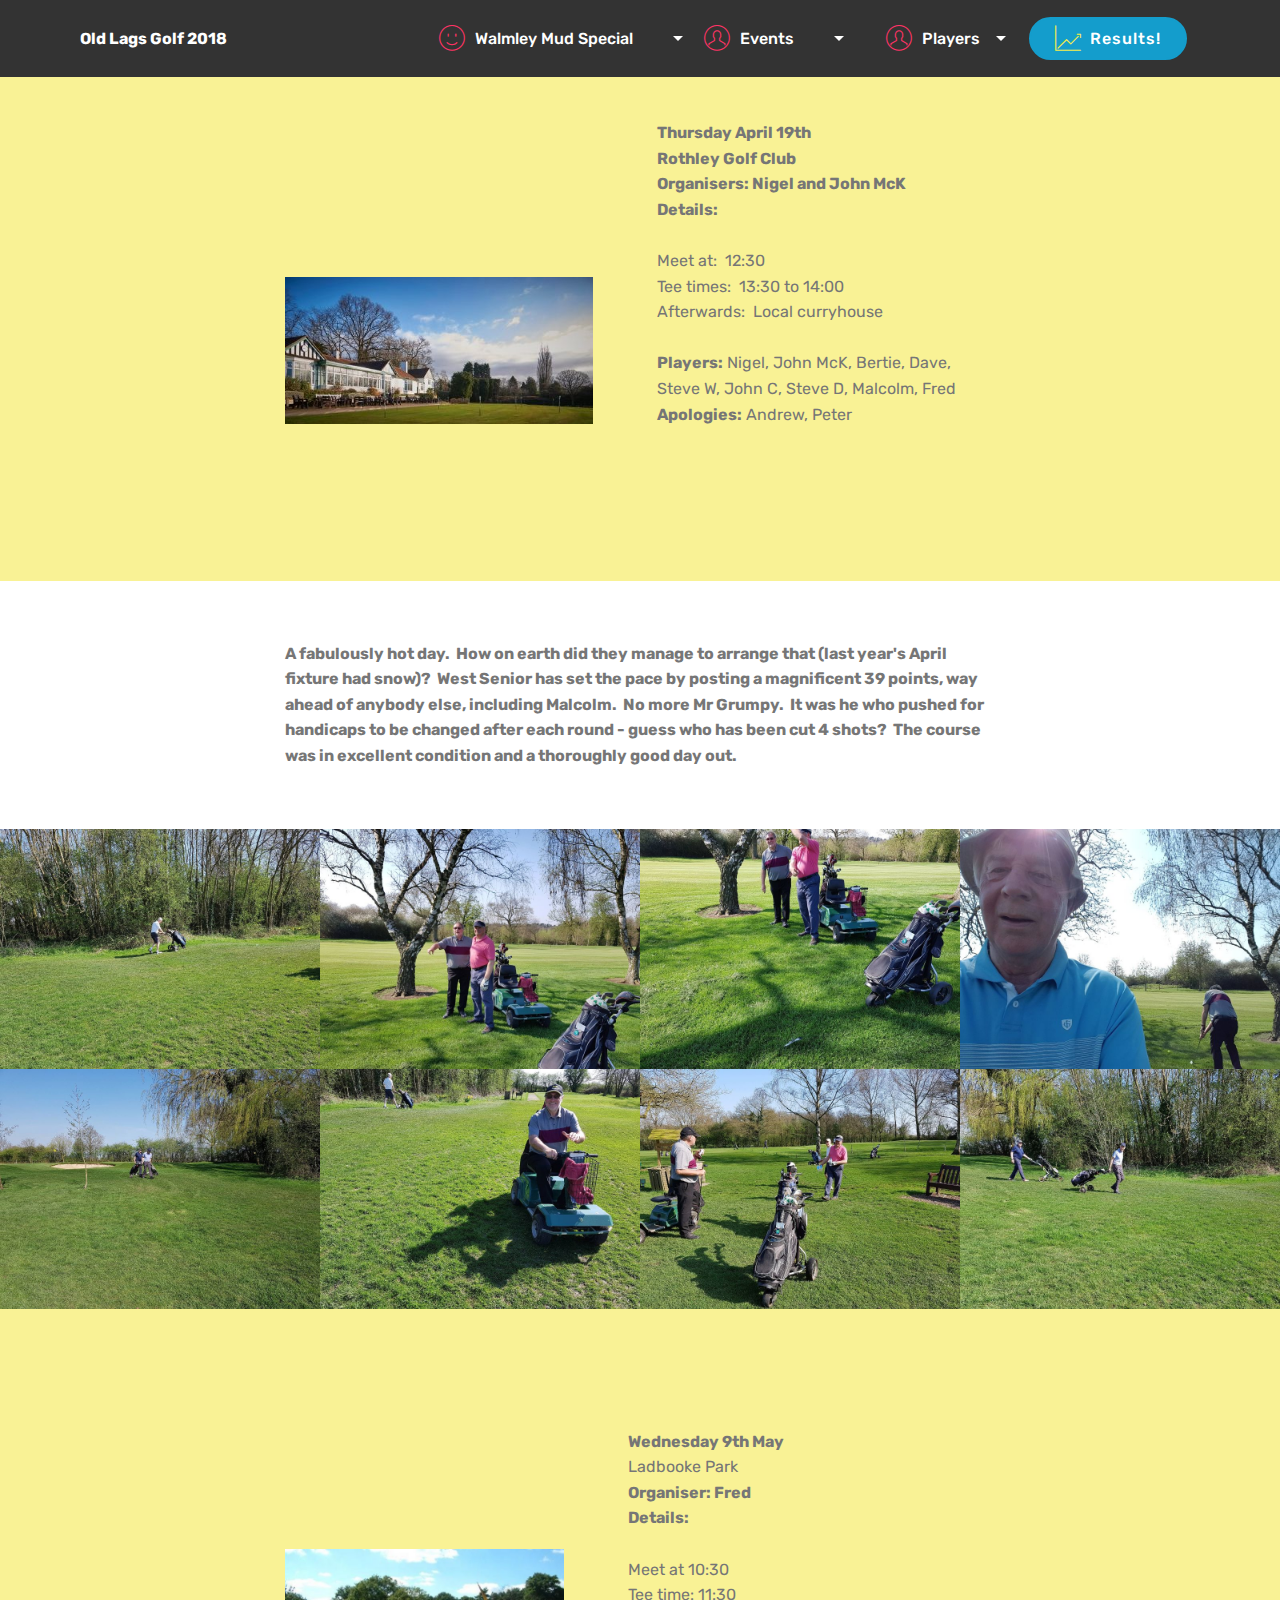
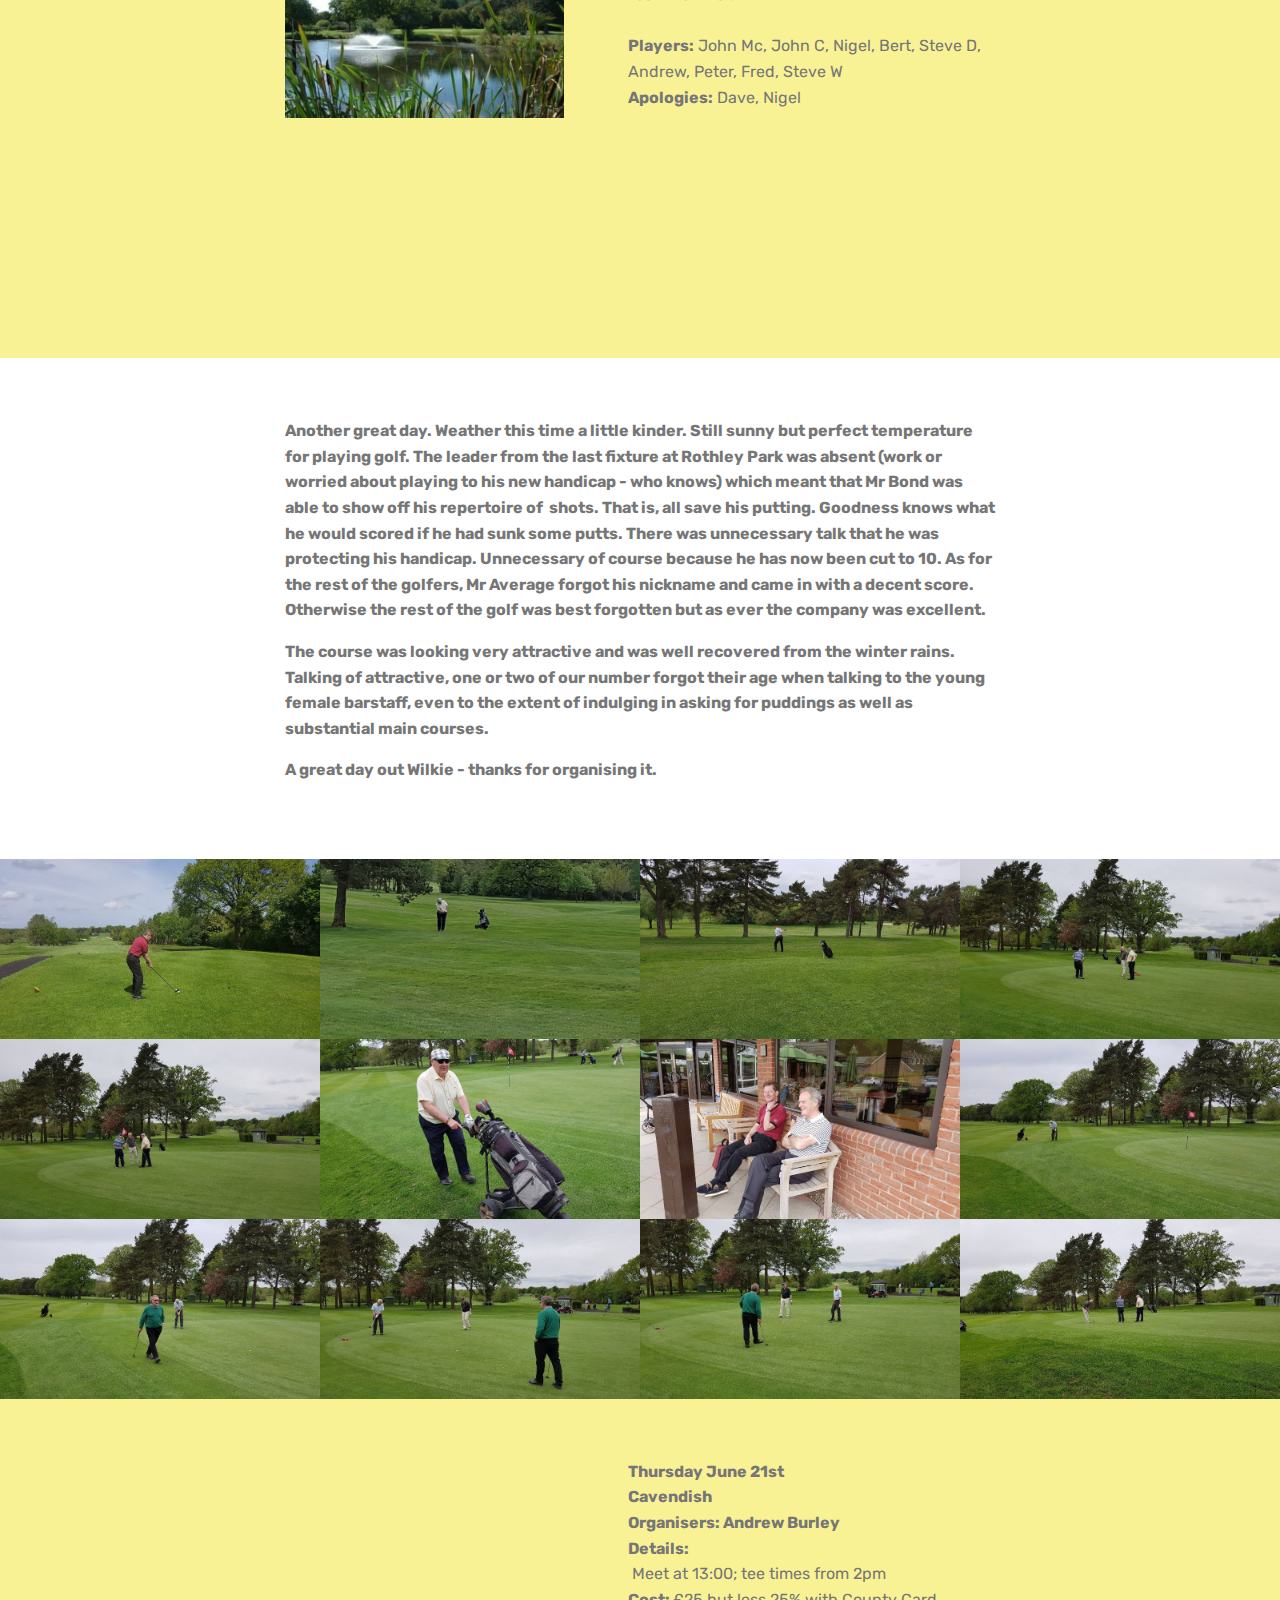
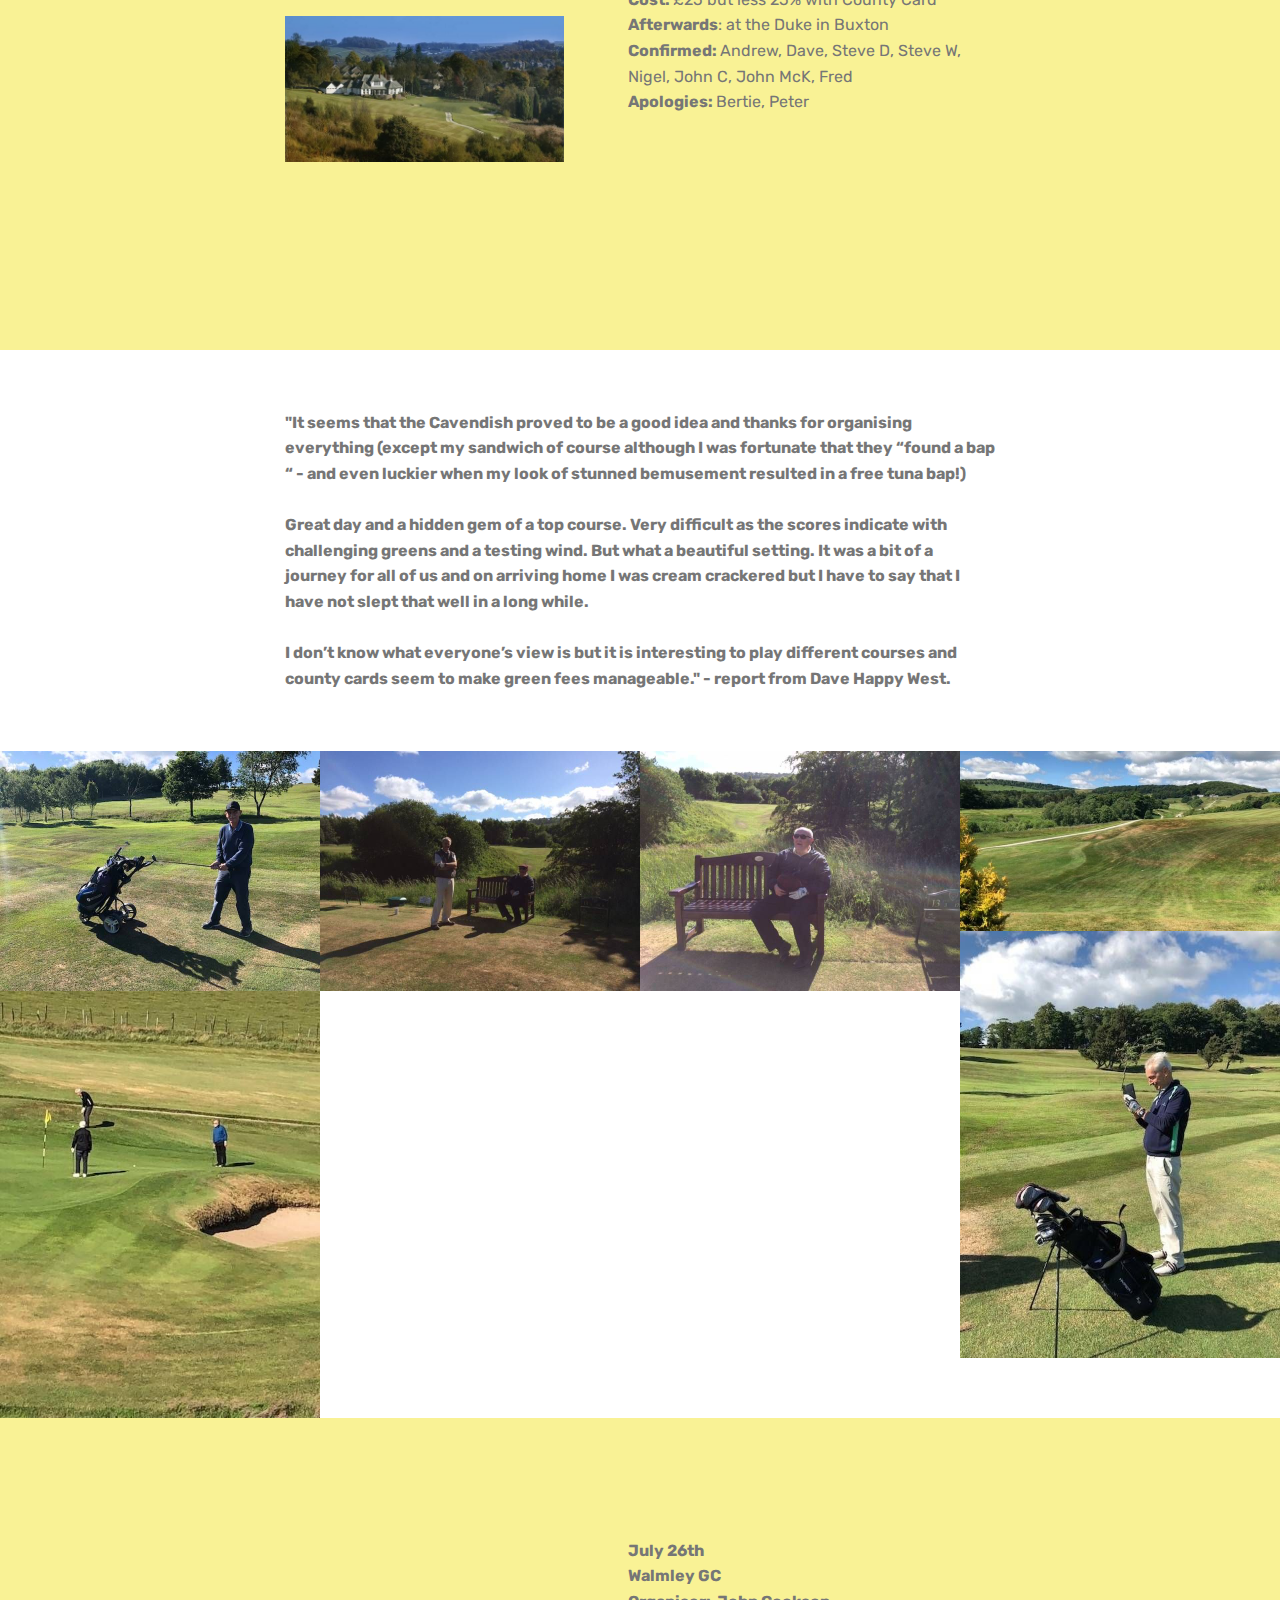
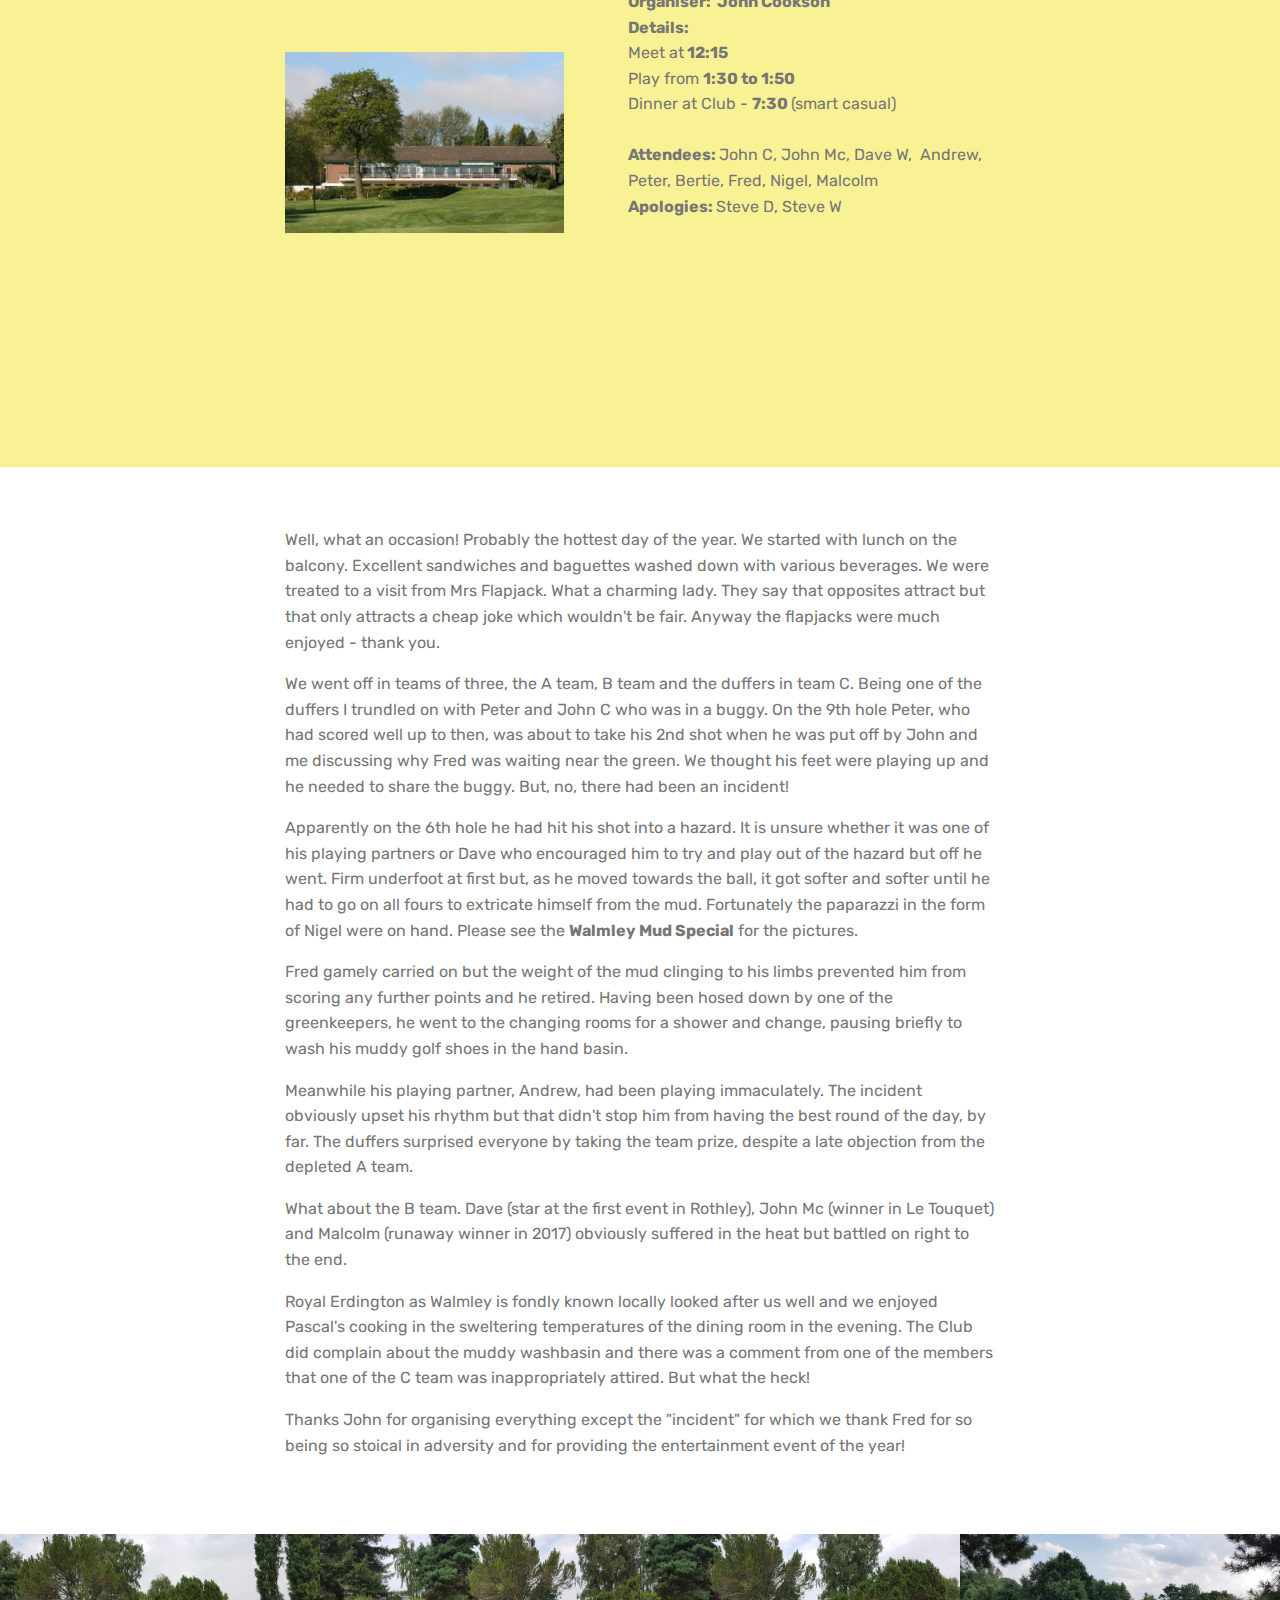
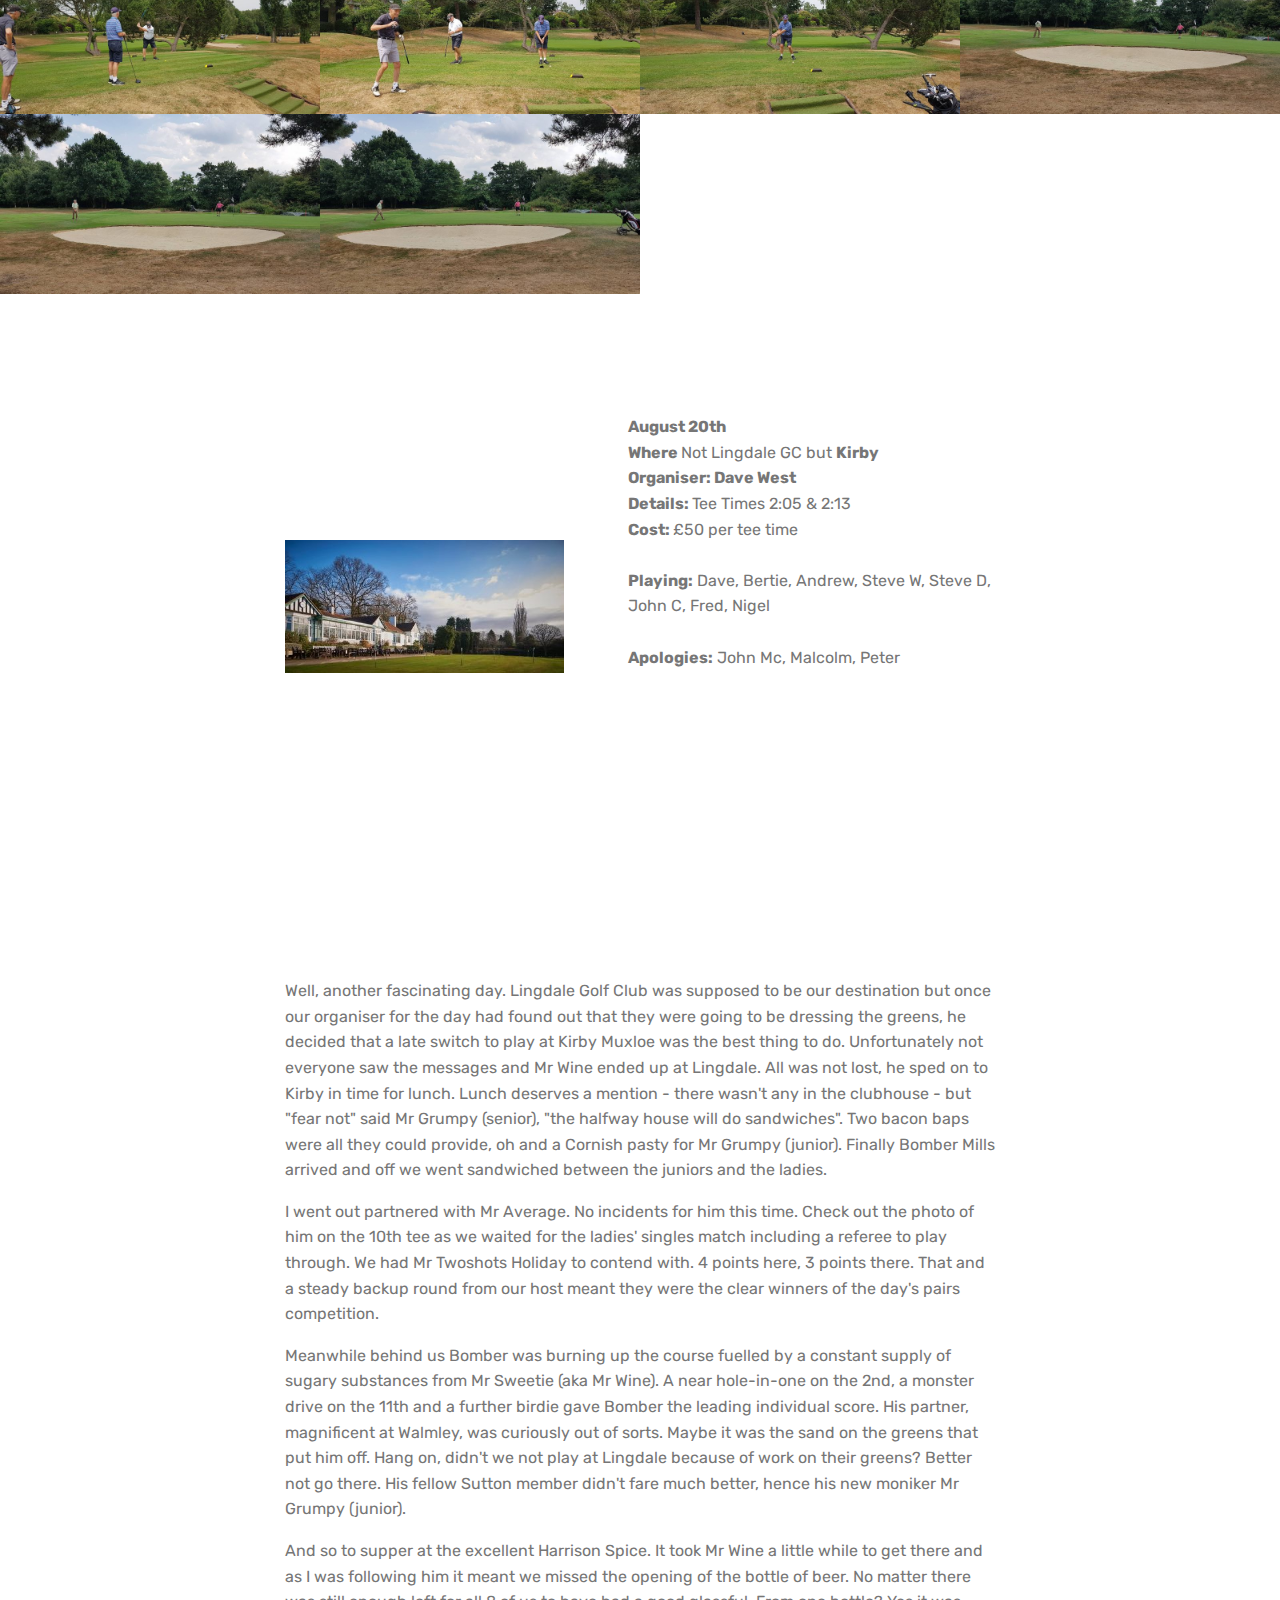
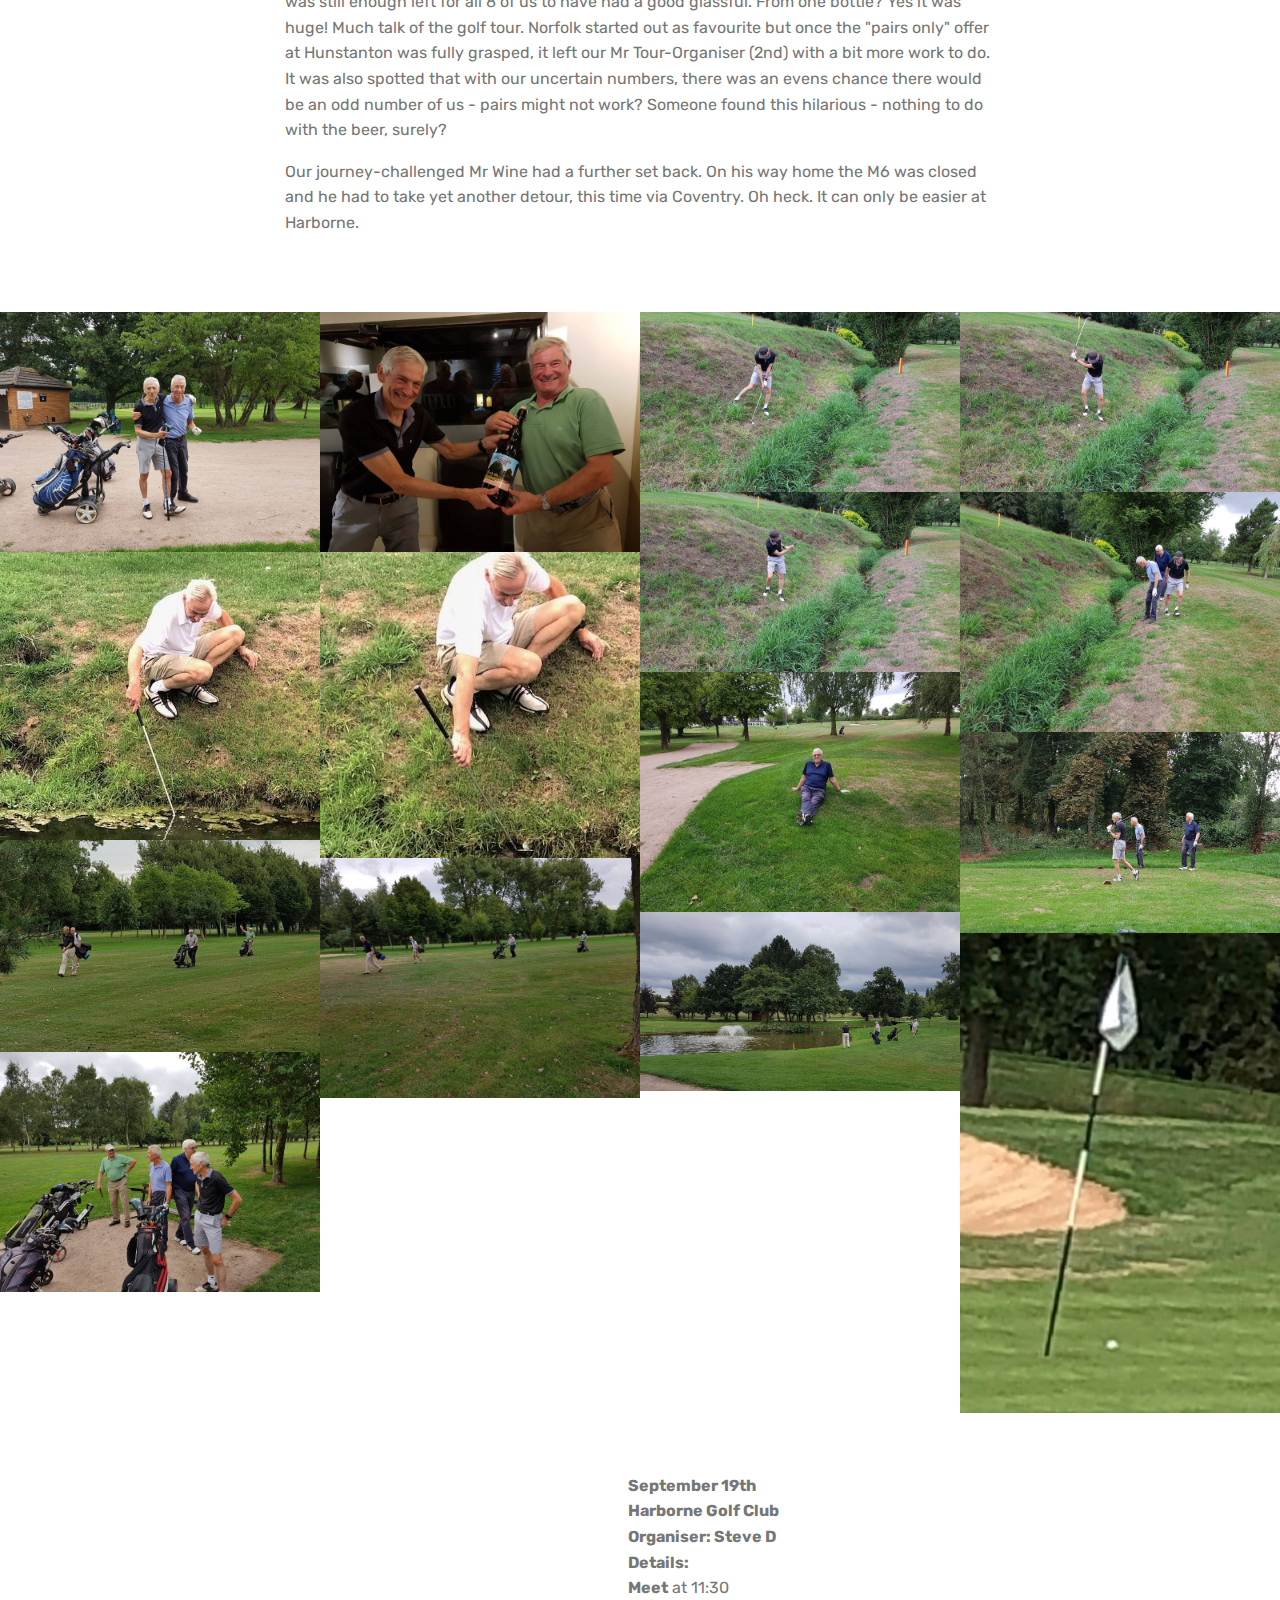
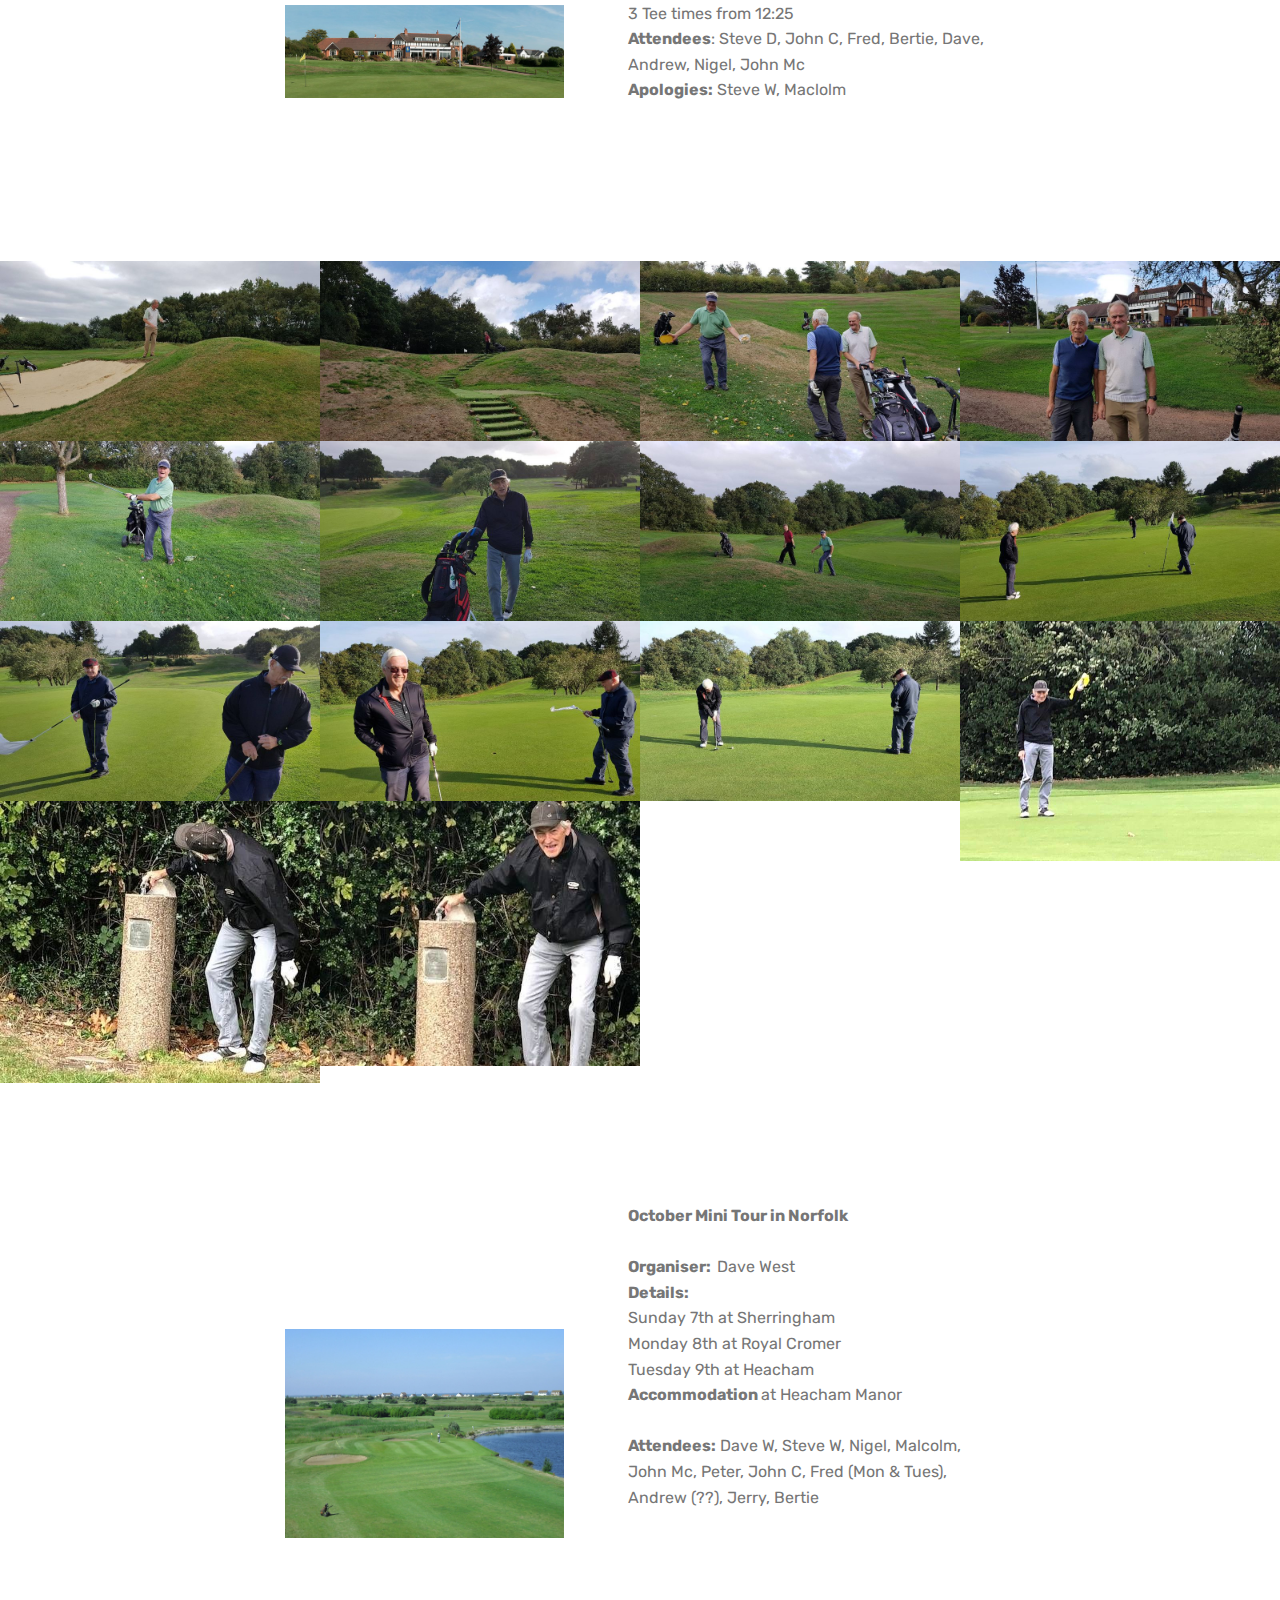
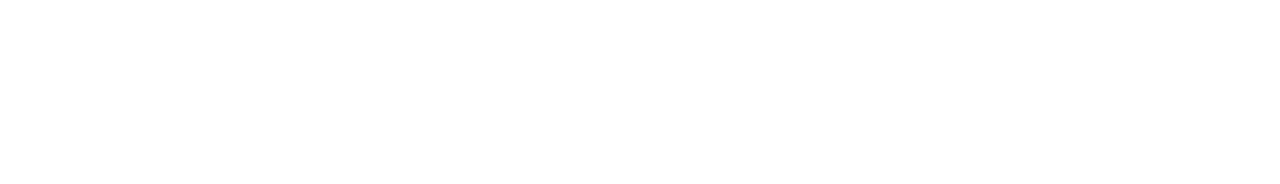
==== commit 68d1ed67: "create github pages" ====
--- a/page1.html
+++ b/page1.html
@@ -60,7 +60,7 @@
     </nav>
 </section>
 
-<section class="engine"><a href="https://mobirise.co/l">bootstrap theme</a></section><section class="mbr-section content6 cid-qHb5E9Kgjc" id="content6-8">
+<section class="engine"><a href="https://mobirise.co/k">bootstrap template</a></section><section class="mbr-section content6 cid-qHb5E9Kgjc" id="content6-8">
     
      
     
@@ -301,6 +301,16 @@
             </div>
         </div>
     </div>
+</section>
+
+<section class="mbr-gallery mbr-slider-carousel cid-r4sI4vFw2S" id="gallery3-1y">
+
+    
+
+    <div>
+        <div><!-- Filter --><!-- Gallery --><div class="mbr-gallery-row"><div class="mbr-gallery-layout-default"><div><div><div class="mbr-gallery-item mbr-gallery-item--pNaN" data-video-url="false" data-tags="Awesome"><div href="#lb-gallery3-1y" data-slide-to="0" data-toggle="modal"><img src="assets/images/20180919-130138-2000x1125-800x450.jpg" alt=""><span class="icon-focus"></span></div></div><div class="mbr-gallery-item mbr-gallery-item--pNaN" data-video-url="false" data-tags="Responsive"><div href="#lb-gallery3-1y" data-slide-to="1" data-toggle="modal"><img src="assets/images/20180919-153002-2000x1125-800x450.jpg" alt=""><span class="icon-focus"></span></div></div><div class="mbr-gallery-item mbr-gallery-item--pNaN" data-video-url="false" data-tags="Creative"><div href="#lb-gallery3-1y" data-slide-to="2" data-toggle="modal"><img src="assets/images/20180919-153008-2000x1125-800x450.jpg" alt=""><span class="icon-focus"></span></div></div><div class="mbr-gallery-item mbr-gallery-item--pNaN" data-video-url="false" data-tags="Animated"><div href="#lb-gallery3-1y" data-slide-to="3" data-toggle="modal"><img src="assets/images/20180919-163336-2000x1125-800x450.jpg" alt=""><span class="icon-focus"></span></div></div><div class="mbr-gallery-item mbr-gallery-item--pNaN" data-video-url="false" data-tags="Awesome"><div href="#lb-gallery3-1y" data-slide-to="4" data-toggle="modal"><img src="assets/images/20180919-163803-2000x1125-800x450.jpg" alt=""><span class="icon-focus"></span></div></div><div class="mbr-gallery-item mbr-gallery-item--pNaN" data-video-url="false" data-tags="Awesome"><div href="#lb-gallery3-1y" data-slide-to="5" data-toggle="modal"><img src="assets/images/20180919-163834-2000x1125-800x450.jpg" alt=""><span class="icon-focus"></span></div></div><div class="mbr-gallery-item mbr-gallery-item--pNaN" data-video-url="false" data-tags="Responsive"><div href="#lb-gallery3-1y" data-slide-to="6" data-toggle="modal"><img src="assets/images/20180919-164024-2000x1125-800x450.jpg" alt=""><span class="icon-focus"></span></div></div><div class="mbr-gallery-item mbr-gallery-item--pNaN" data-video-url="false" data-tags="Animated"><div href="#lb-gallery3-1y" data-slide-to="7" data-toggle="modal"><img src="assets/images/20180919-171303-2000x1125-800x450.jpg" alt=""><span class="icon-focus"></span></div></div><div class="mbr-gallery-item mbr-gallery-item--pNaN" data-video-url="false" data-tags="Animated"><div href="#lb-gallery3-1y" data-slide-to="8" data-toggle="modal"><img src="assets/images/20180919-171403-2000x1125-800x450.jpg" alt=""><span class="icon-focus"></span></div></div><div class="mbr-gallery-item mbr-gallery-item--pNaN" data-video-url="false" data-tags="Animated"><div href="#lb-gallery3-1y" data-slide-to="9" data-toggle="modal"><img src="assets/images/20180919-171405-2000x1125-800x450.jpg" alt=""><span class="icon-focus"></span></div></div><div class="mbr-gallery-item mbr-gallery-item--pNaN" data-video-url="false" data-tags="Animated"><div href="#lb-gallery3-1y" data-slide-to="10" data-toggle="modal"><img src="assets/images/20180922-170727-2000x1125-800x450.jpg" alt=""><span class="icon-focus"></span></div></div><div class="mbr-gallery-item mbr-gallery-item--pNaN" data-video-url="false" data-tags="Animated"><div href="#lb-gallery3-1y" data-slide-to="11" data-toggle="modal"><img src="assets/images/img-623-640x480-640x480.jpg" alt=""><span class="icon-focus"></span></div></div><div class="mbr-gallery-item mbr-gallery-item--pNaN" data-video-url="false" data-tags="Animated"><div href="#lb-gallery3-1y" data-slide-to="12" data-toggle="modal"><img src="assets/images/img-618-480x423-480x423.jpg" alt=""><span class="icon-focus"></span></div></div><div class="mbr-gallery-item mbr-gallery-item--pNaN" data-video-url="false" data-tags="Animated"><div href="#lb-gallery3-1y" data-slide-to="13" data-toggle="modal"><img src="assets/images/img-621-444x367-444x367.jpg" alt=""><span class="icon-focus"></span></div></div></div></div><div class="clearfix"></div></div></div><!-- Lightbox --><div data-app-prevent-settings="" class="mbr-slider modal fade carousel slide" tabindex="-1" data-keyboard="true" data-interval="false" id="lb-gallery3-1y"><div class="modal-dialog"><div class="modal-content"><div class="modal-body"><div class="carousel-inner"><div class="carousel-item"><img src="assets/images/20180919-130138-2000x1125.jpg" alt=""></div><div class="carousel-item"><img src="assets/images/20180919-153002-2000x1125.jpg" alt=""></div><div class="carousel-item"><img src="assets/images/20180919-153008-2000x1125.jpg" alt=""></div><div class="carousel-item"><img src="assets/images/20180919-163336-2000x1125.jpg" alt=""></div><div class="carousel-item"><img src="assets/images/20180919-163803-2000x1125.jpg" alt=""></div><div class="carousel-item"><img src="assets/images/20180919-163834-2000x1125.jpg" alt=""></div><div class="carousel-item"><img src="assets/images/20180919-164024-2000x1125.jpg" alt=""></div><div class="carousel-item"><img src="assets/images/20180919-171303-2000x1125.jpg" alt=""></div><div class="carousel-item"><img src="assets/images/20180919-171403-2000x1125.jpg" alt=""></div><div class="carousel-item"><img src="assets/images/20180919-171405-2000x1125.jpg" alt=""></div><div class="carousel-item"><img src="assets/images/20180922-170727-2000x1125.jpg" alt=""></div><div class="carousel-item"><img src="assets/images/img-623-640x480.jpg" alt=""></div><div class="carousel-item"><img src="assets/images/img-618-480x423.jpg" alt=""></div><div class="carousel-item active"><img src="assets/images/img-621-444x367.jpg" alt=""></div></div><a class="carousel-control carousel-control-prev" role="button" data-slide="prev" href="#lb-gallery3-1y"><span class="mbri-left mbr-iconfont" aria-hidden="true"></span><span class="sr-only">Previous</span></a><a class="carousel-control carousel-control-next" role="button" data-slide="next" href="#lb-gallery3-1y"><span class="mbri-right mbr-iconfont" aria-hidden="true"></span><span class="sr-only">Next</span></a><a class="close" href="#" role="button" data-dismiss="modal"><span class="sr-only">Close</span></a></div></div></div></div></div>
+    </div>
+
 </section>
 
 <section class="mbr-section content6 cid-qHb86XTzPa" id="content6-e">
--- a/assets/mobirise/css/mbr-additional.css
+++ b/assets/mobirise/css/mbr-additional.css
@@ -2591,6 +2591,68 @@
 .cid-qHb80bp4KU .mbr-text {
   color: #767676;
 }
+.cid-r4sI4vFw2S {
+  padding-top: 0px;
+  padding-bottom: 0px;
+  background-color: #ffffff;
+}
+.cid-r4sI4vFw2S .mbr-slider .carousel-control {
+  background: #1b1b1b;
+}
+.cid-r4sI4vFw2S .mbr-slider .carousel-control-prev {
+  left: 0;
+  margin-left: 2.5rem;
+}
+.cid-r4sI4vFw2S .mbr-slider .carousel-control-next {
+  right: 0;
+  margin-right: 2.5rem;
+}
+.cid-r4sI4vFw2S .mbr-slider .modal-body .close {
+  background: #1b1b1b;
+}
+.cid-r4sI4vFw2S .mbr-gallery-item > div::before {
+  content: '';
+  position: absolute;
+  left: 0;
+  top: 0;
+  width: 100%;
+  height: 100%;
+  background: #554346;
+  background: linear-gradient(to left, #554346, #45505b) !important;
+  opacity: 0;
+  -webkit-transition: 0.2s opacity ease-in-out;
+  transition: 0.2s opacity ease-in-out;
+}
+.cid-r4sI4vFw2S .mbr-gallery-item > div:hover .mbr-gallery-title::before {
+  background: transparent !important;
+}
+.cid-r4sI4vFw2S .mbr-gallery-item > div:hover:before {
+  opacity: 0.7 !important;
+}
+.cid-r4sI4vFw2S .mbr-gallery-title {
+  font-size: .9em;
+  position: absolute;
+  display: block;
+  width: 100%;
+  bottom: 0;
+  padding: 1rem;
+  color: #fff;
+  z-index: 2;
+}
+.cid-r4sI4vFw2S .mbr-gallery-title:before {
+  content: " ";
+  width: 100%;
+  height: 100%;
+  top: 0;
+  left: 0;
+  z-index: -1;
+  position: absolute;
+  background: #554346 !important;
+  background: linear-gradient(to left, #554346, #45505b) !important;
+  opacity: 0.7;
+  -webkit-transition: 0.2s background ease-in-out;
+  transition: 0.2s background ease-in-out;
+}
 .cid-qHb86XTzPa {
   padding-top: 120px;
   padding-bottom: 120px;
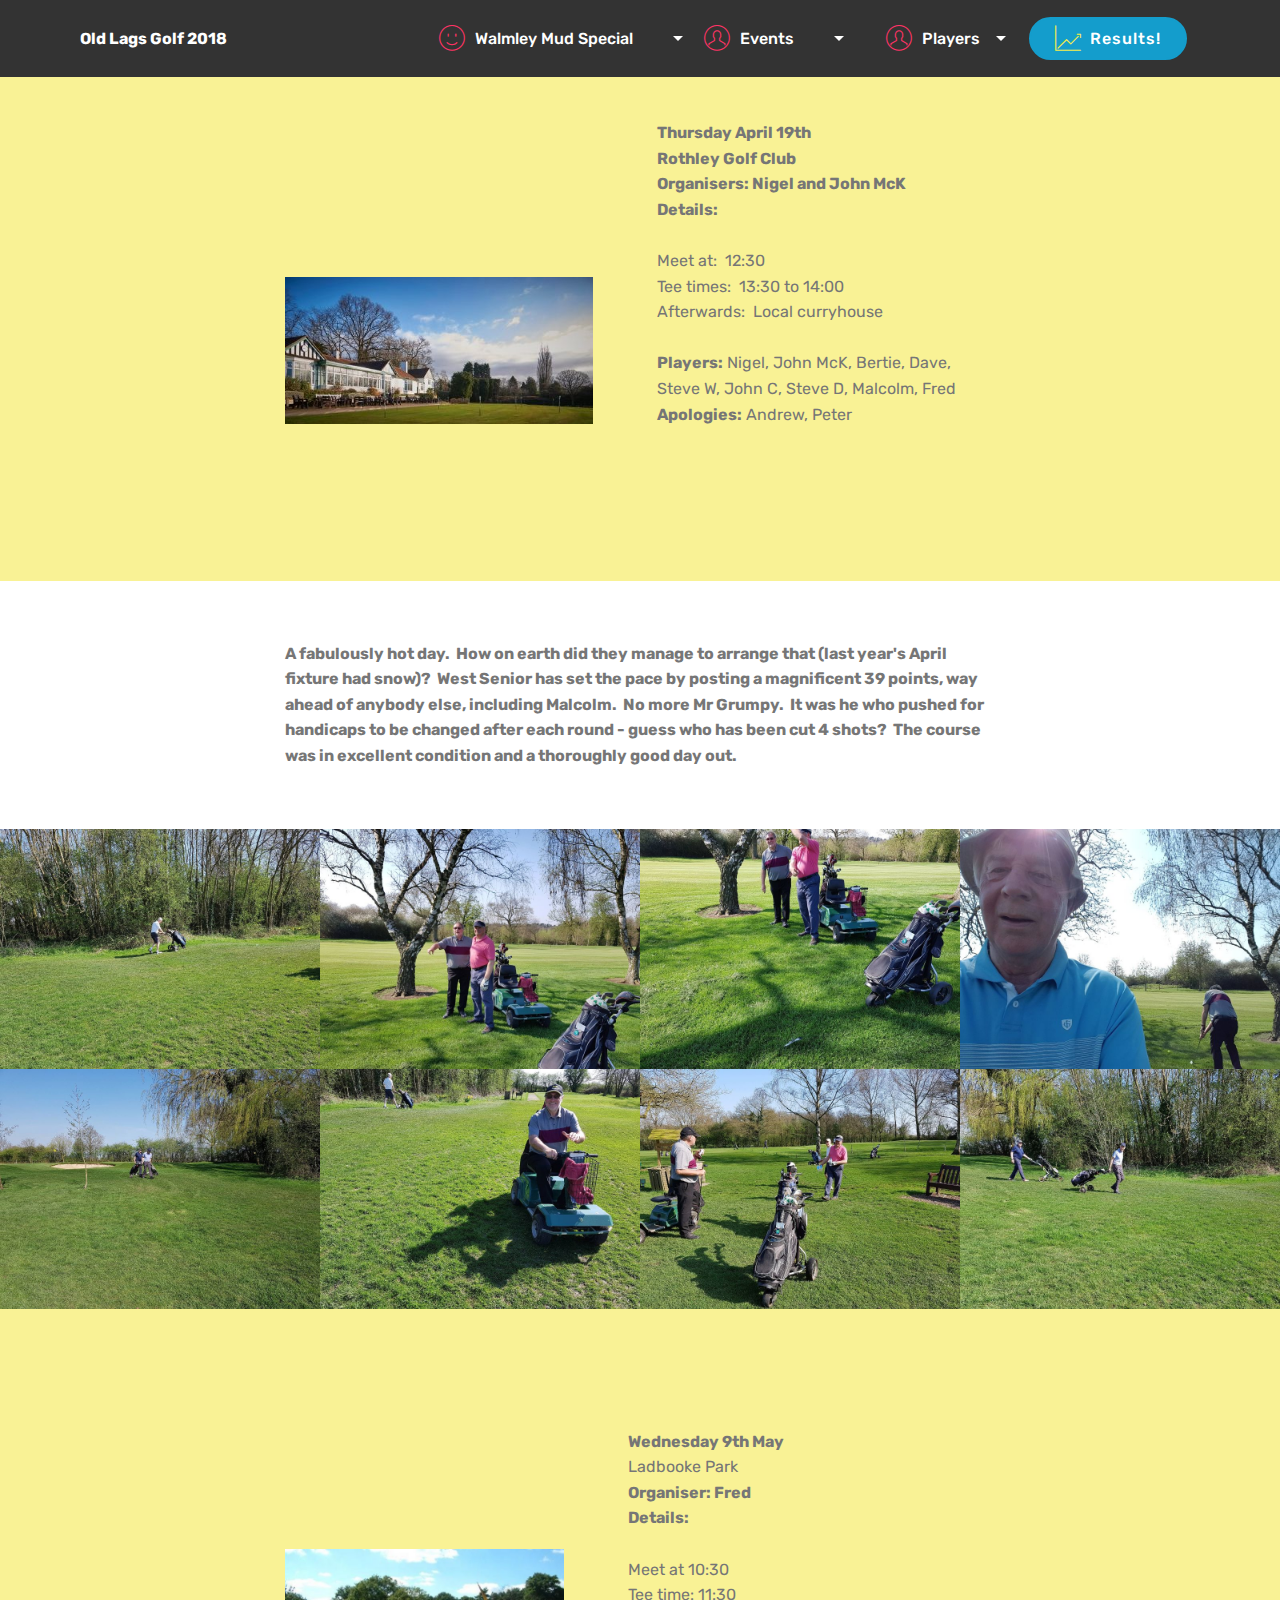
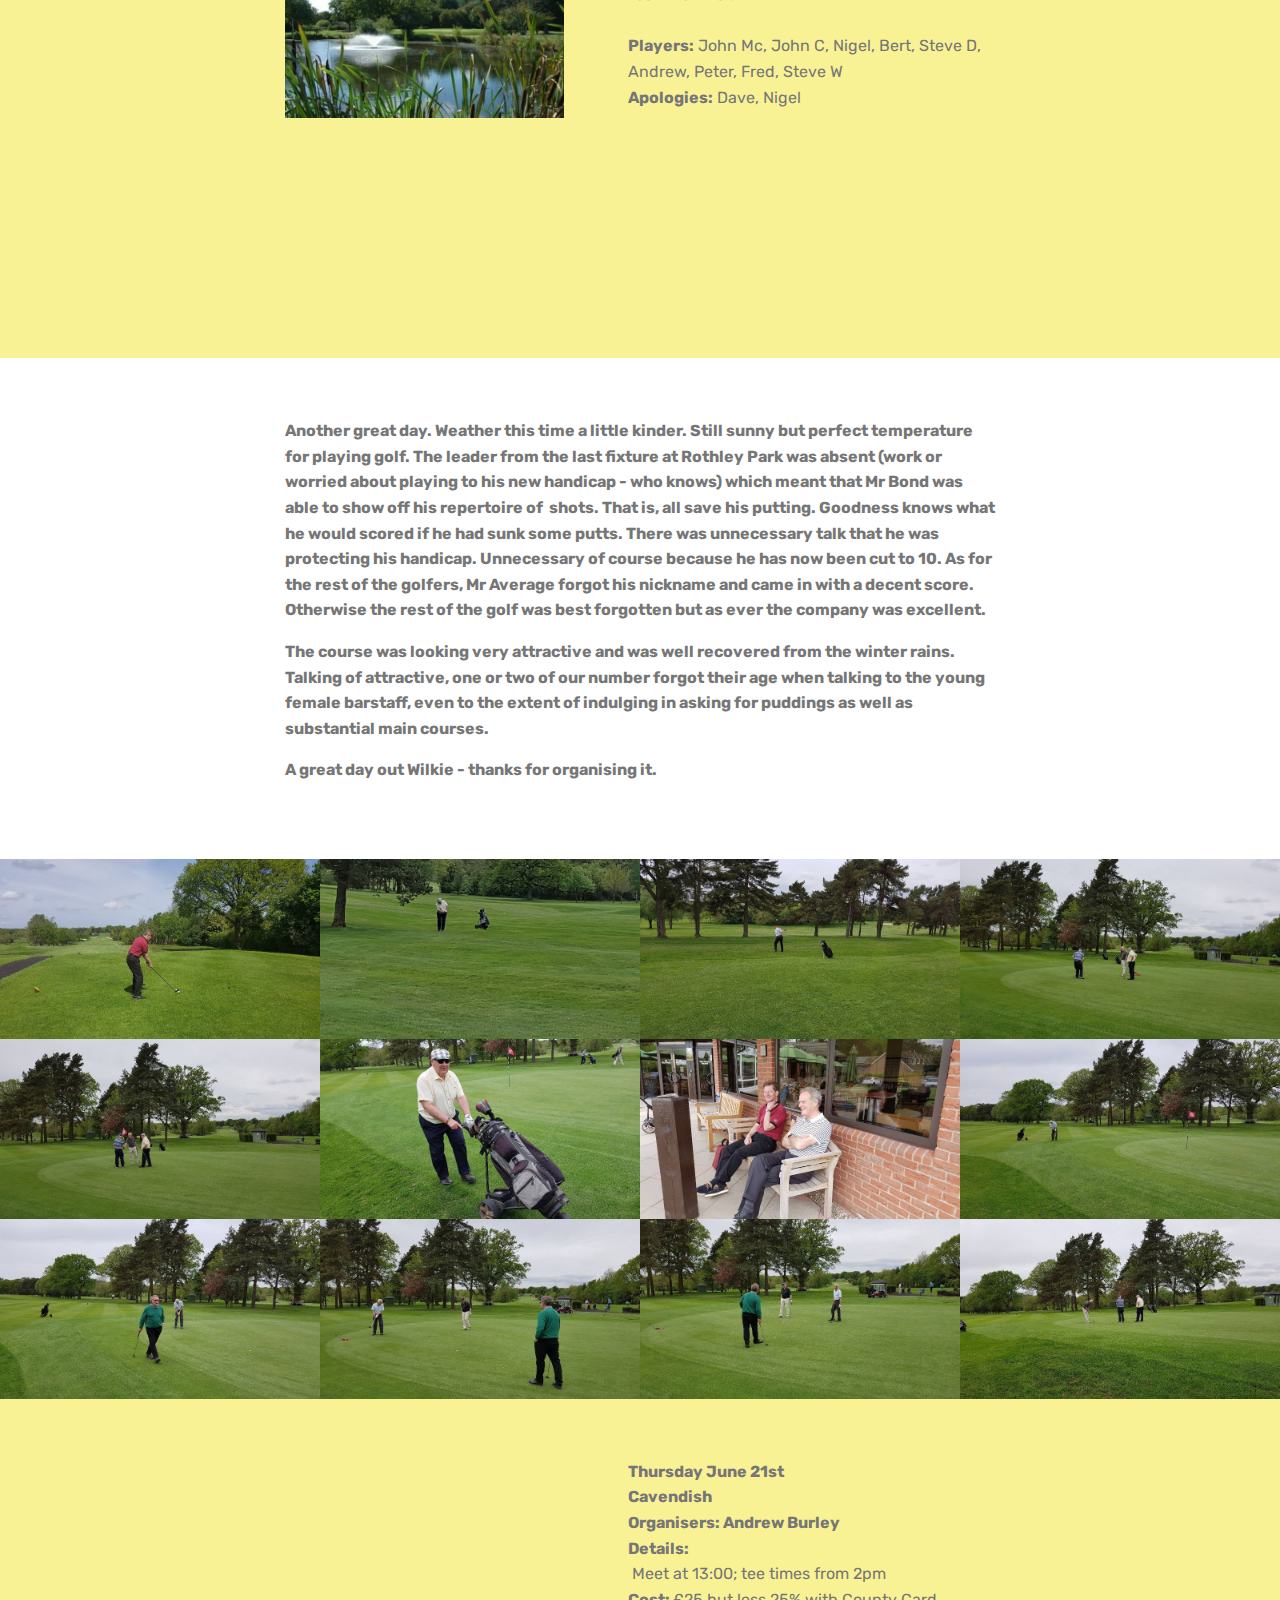
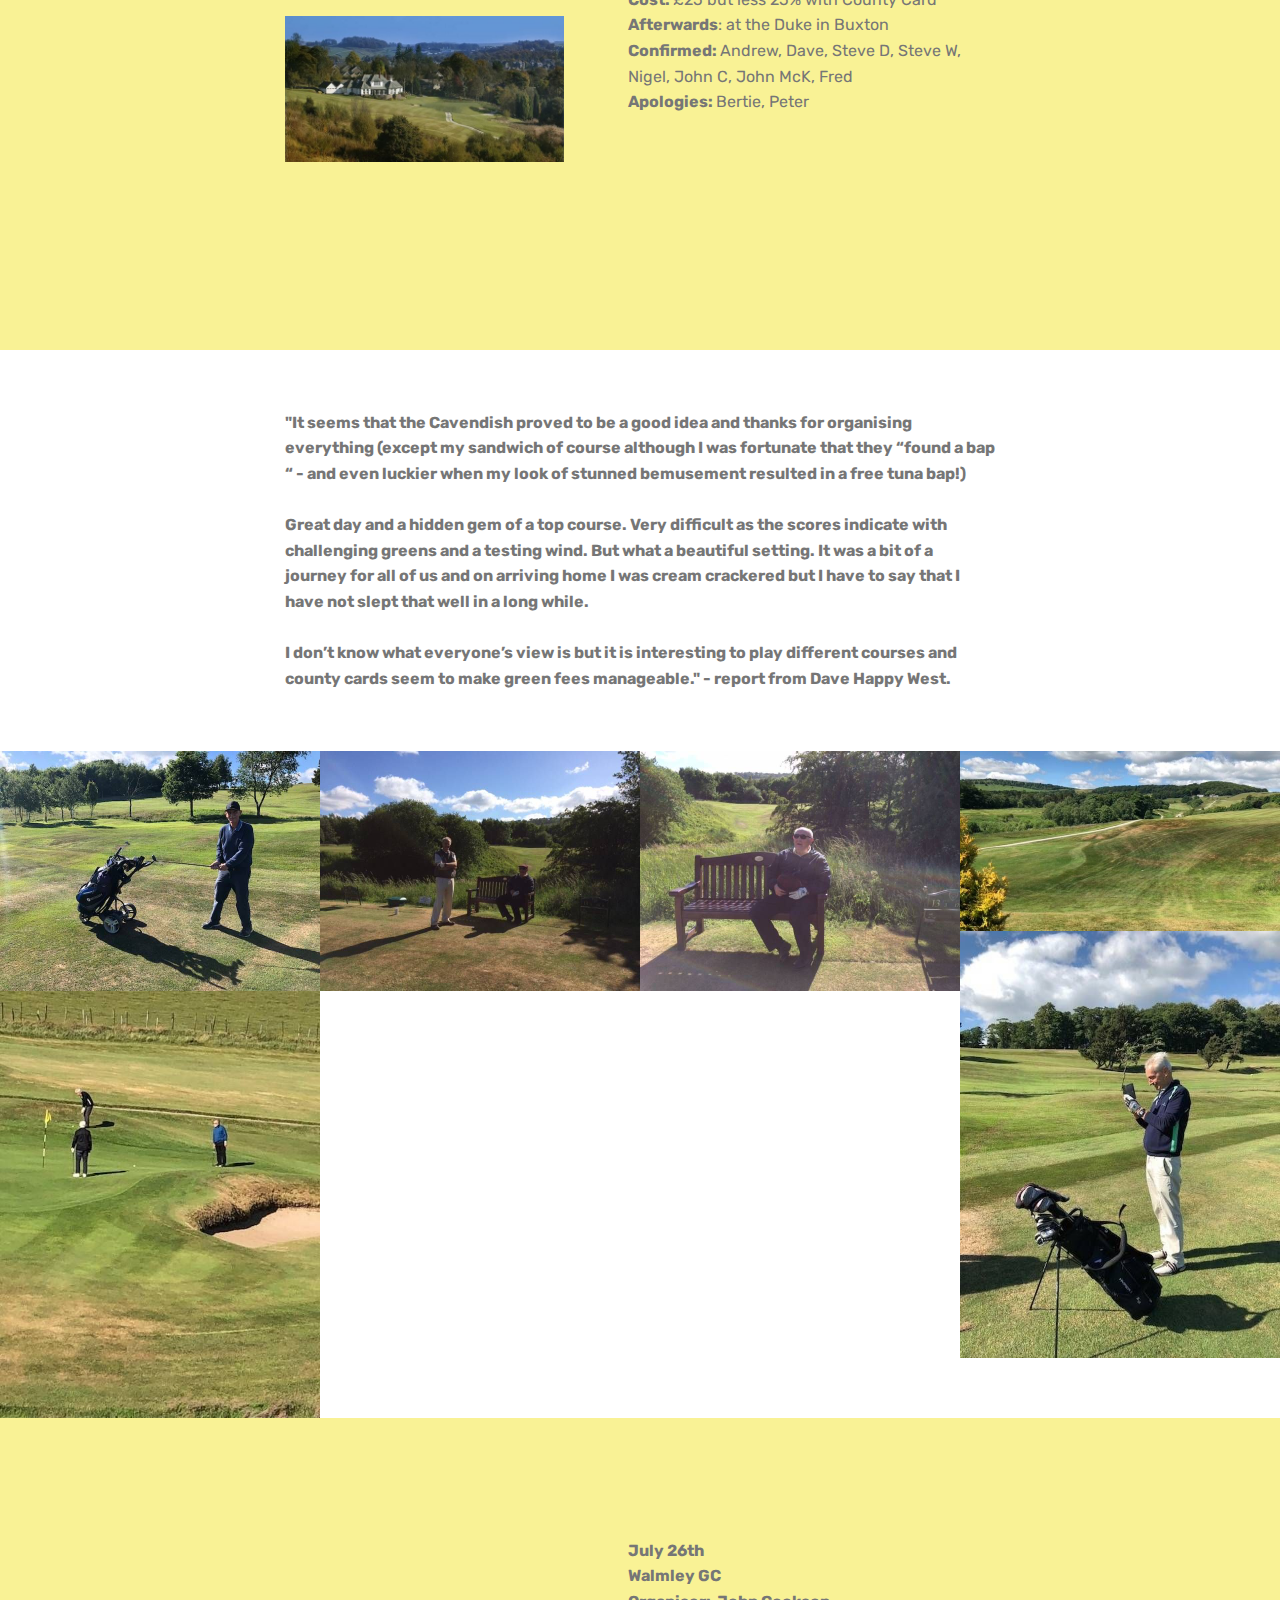
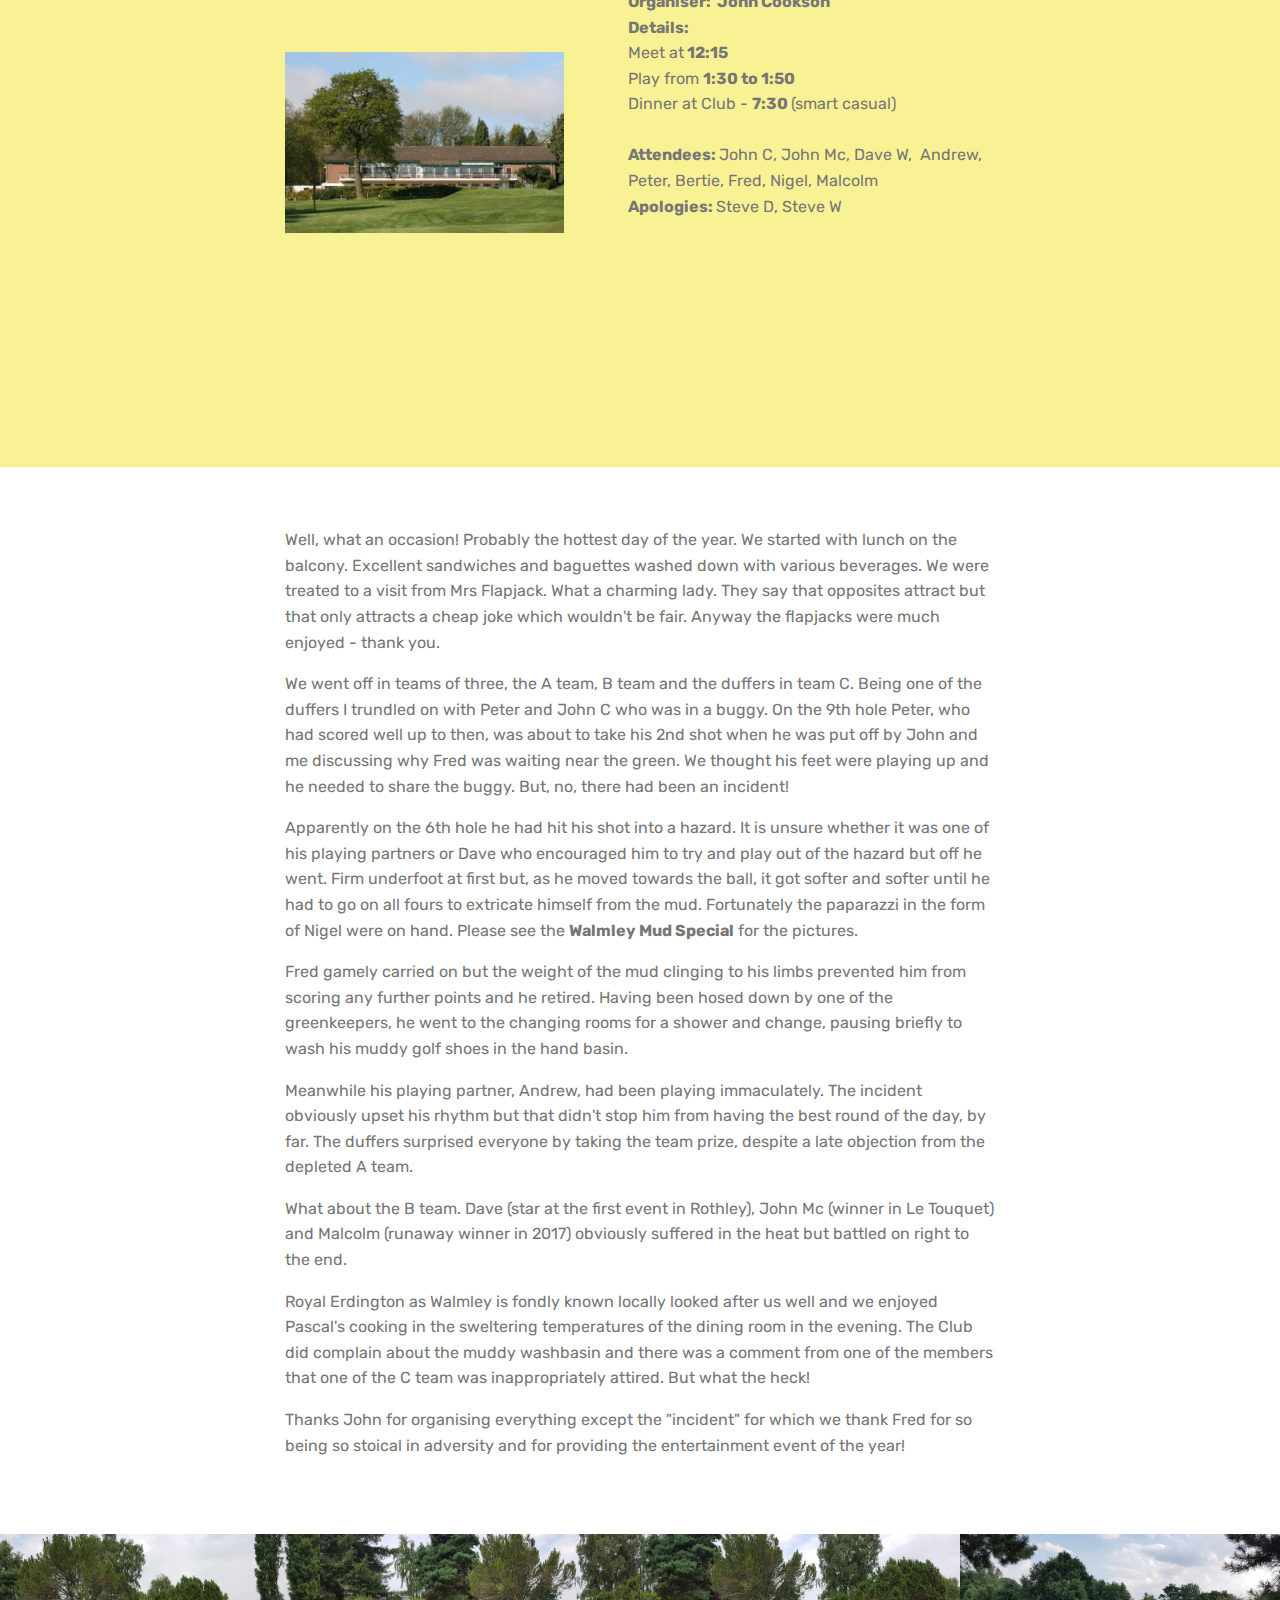
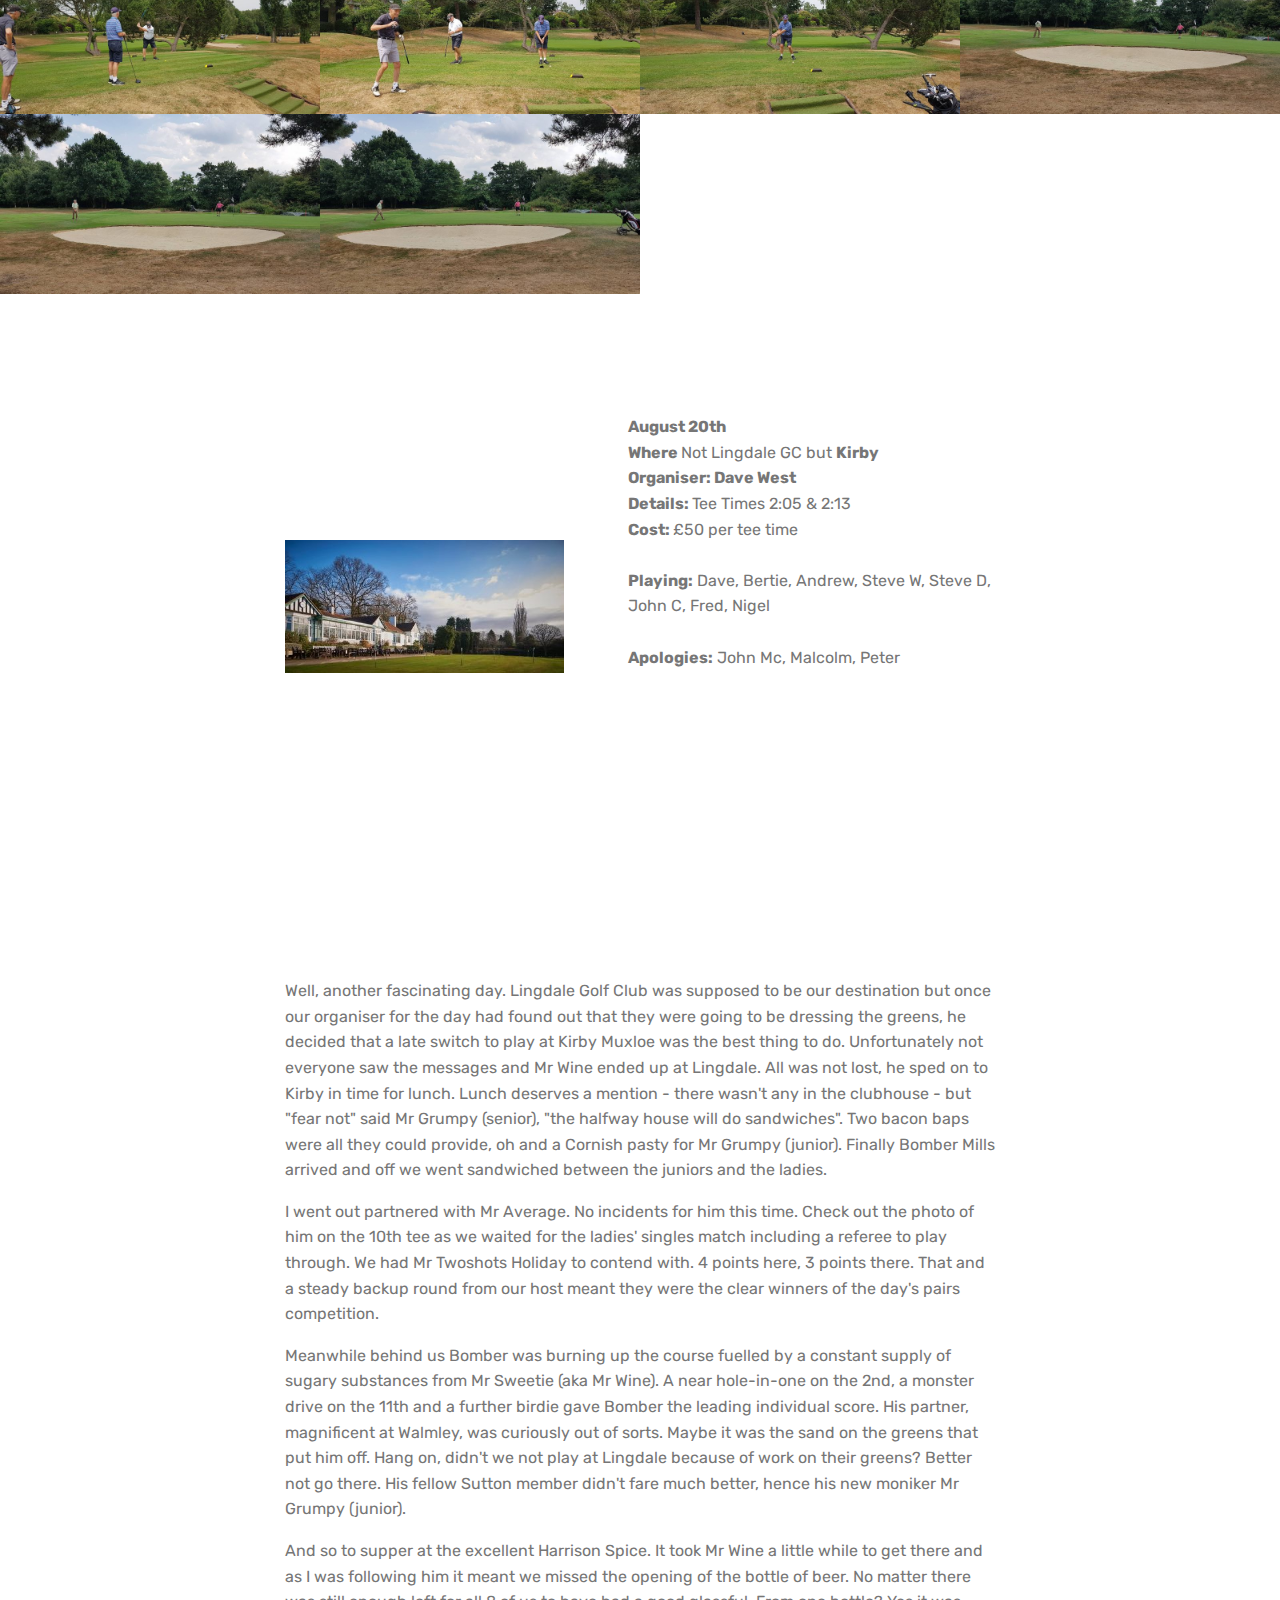
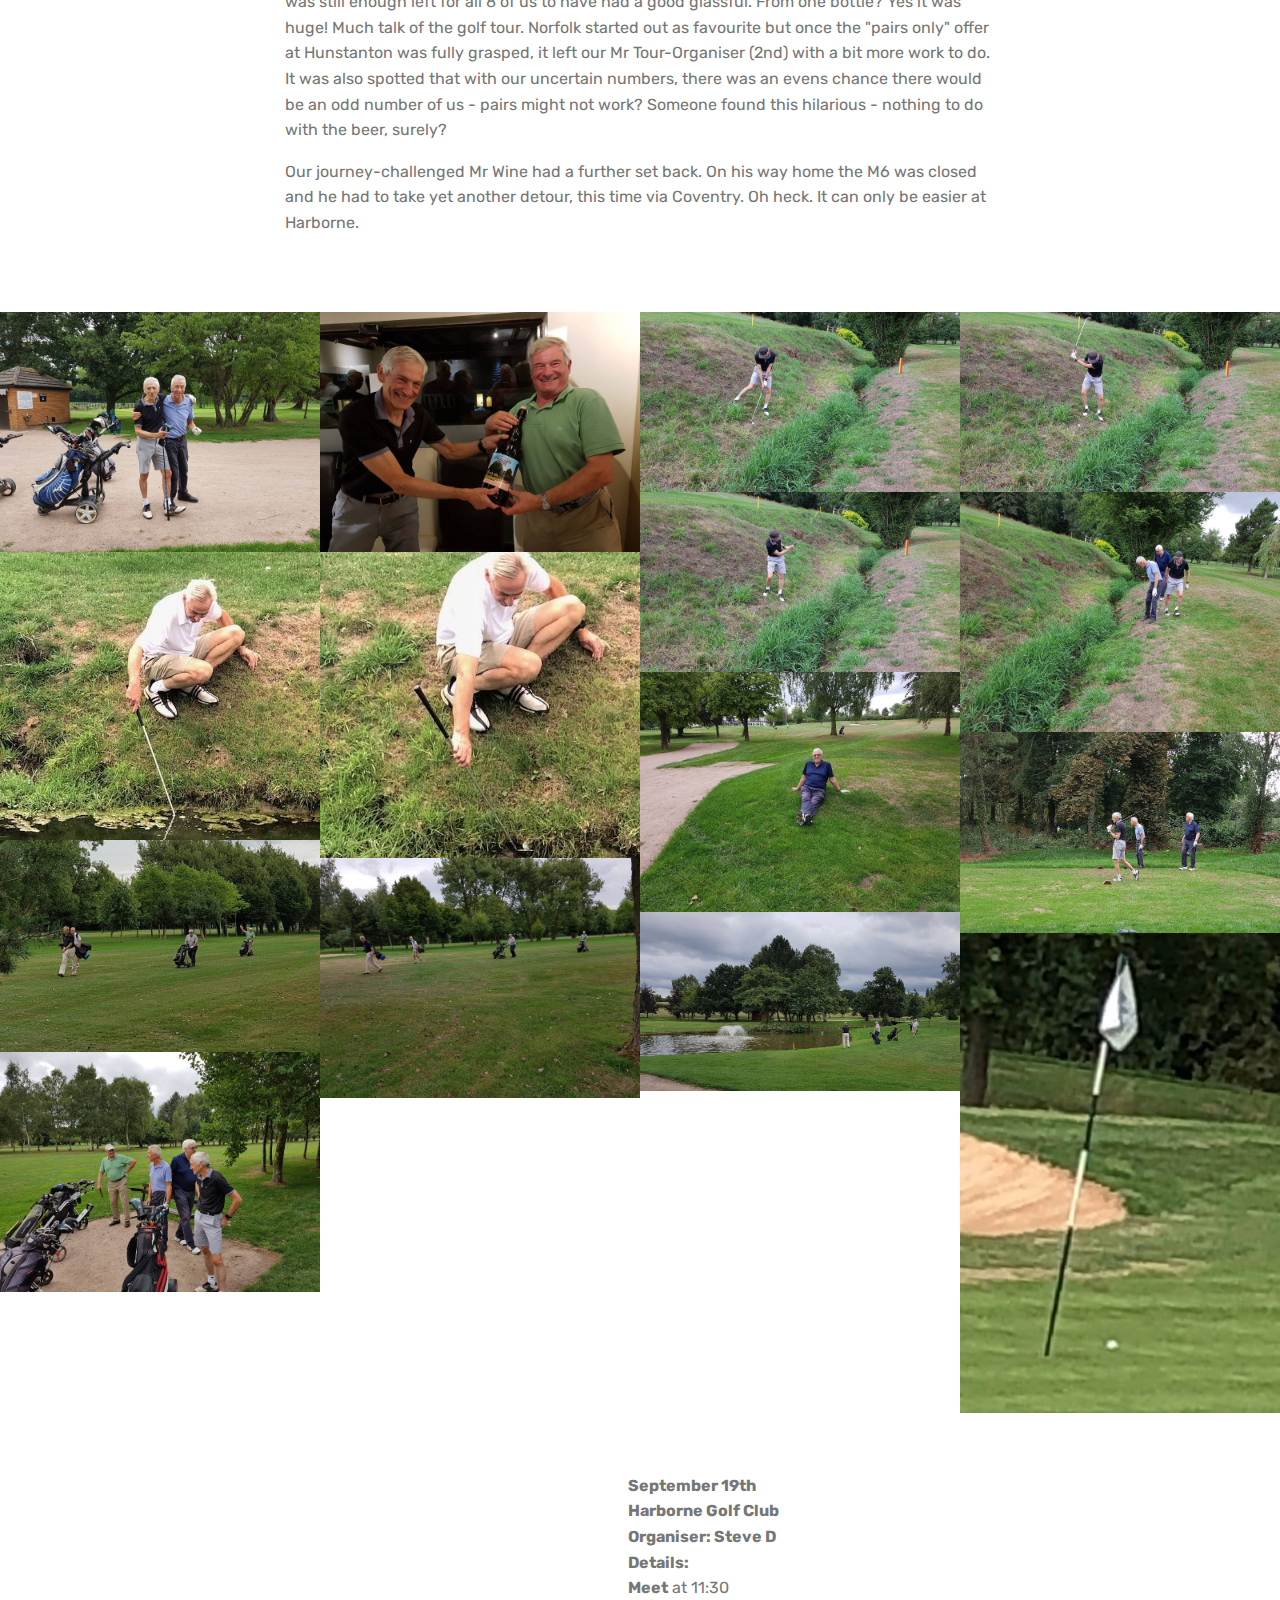
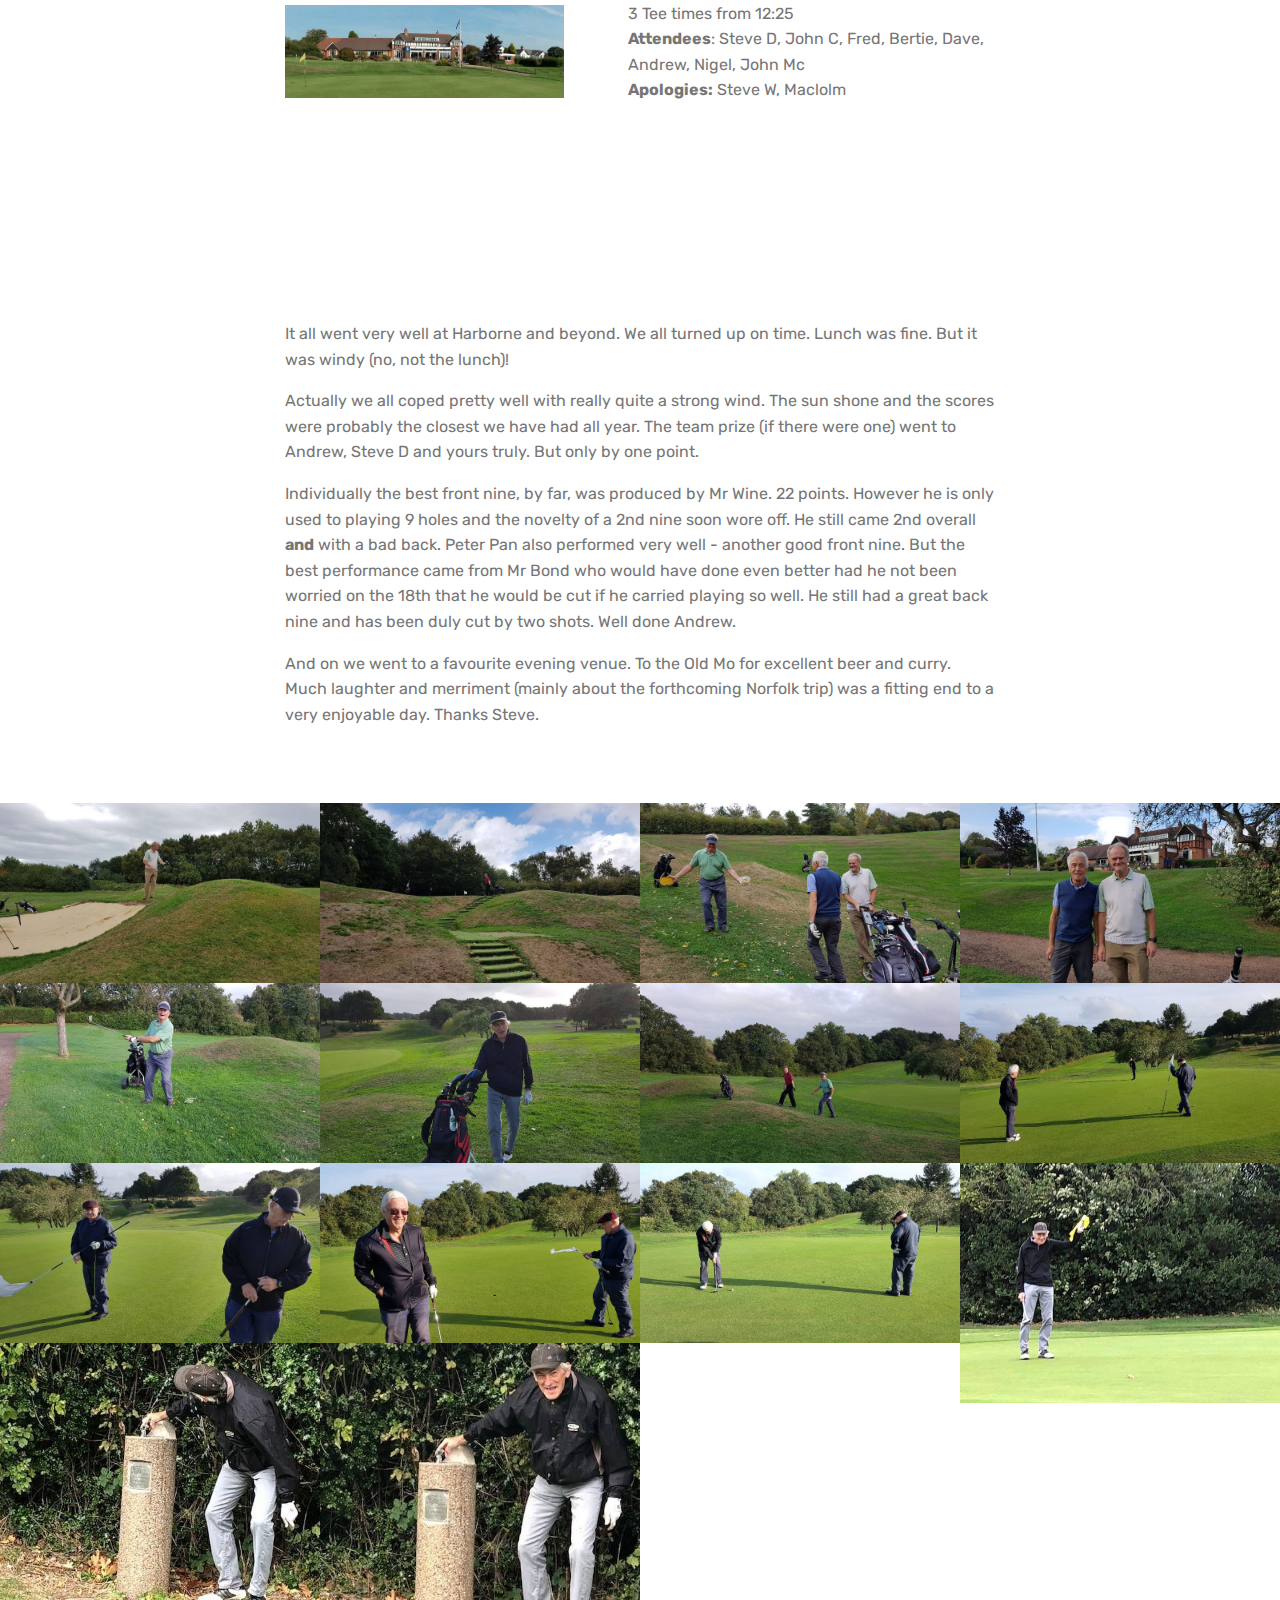
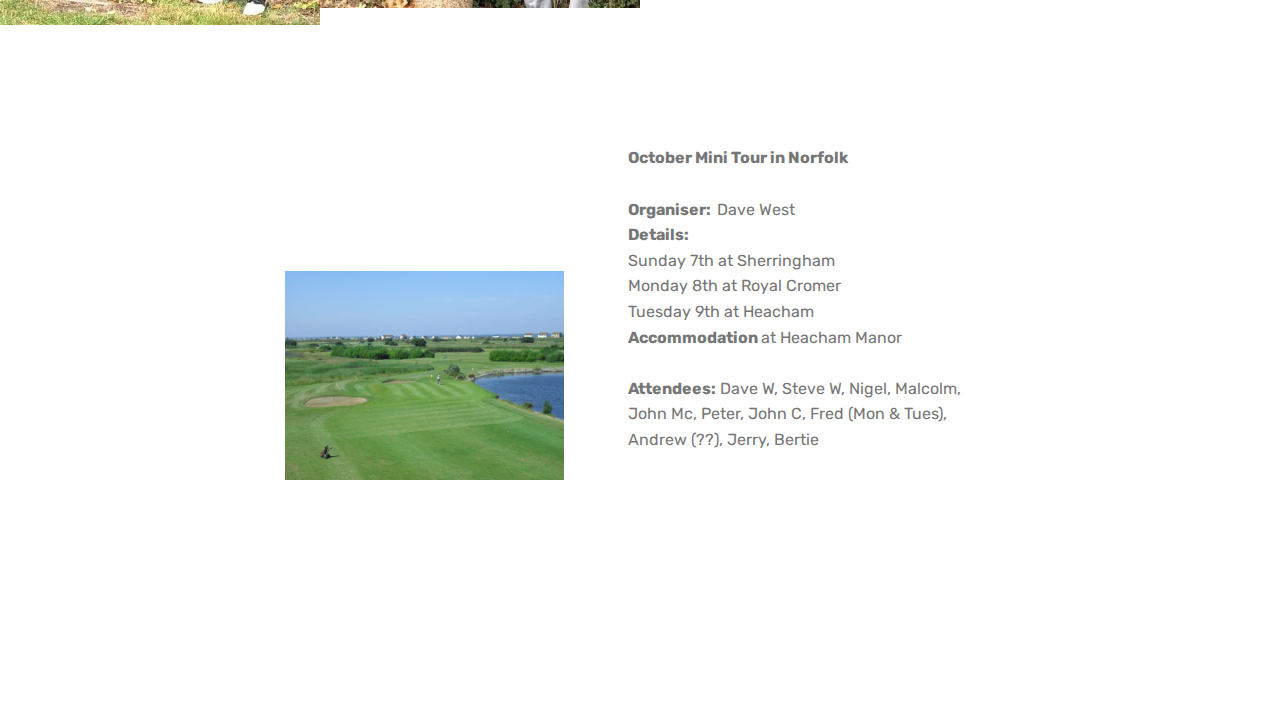
==== commit 44e63754: "create github pages" ====
--- a/page1.html
+++ b/page1.html
@@ -60,7 +60,7 @@
     </nav>
 </section>
 
-<section class="engine"><a href="https://mobirise.co/k">bootstrap template</a></section><section class="mbr-section content6 cid-qHb5E9Kgjc" id="content6-8">
+<section class="engine"><a href="https://mobirise.co/q">bootstrap slider</a></section><section class="mbr-section content6 cid-qHb5E9Kgjc" id="content6-8">
     
      
     
@@ -299,6 +299,17 @@
                     </div>
                 </div>
             </div>
+        </div>
+    </div>
+</section>
+
+<section class="mbr-section article content1 cid-r4umMGL24U" id="content1-1z">
+    
+     
+
+    <div class="container">
+        <div class="media-container-row">
+            <div class="mbr-text col-12 col-md-8 mbr-fonts-style display-7"><p>It all went very well at Harborne and beyond. We all turned up on time. Lunch was fine. But it was windy (no, not the lunch)!</p><p>Actually we all coped pretty well with really quite a strong wind. The sun shone and the scores were probably the closest we have had all year. The team prize (if there were one) went to Andrew, Steve D and yours truly. But only by one point.</p><p>Individually the best front nine, by far, was produced by Mr Wine. 22 points. However he is only used to playing 9 holes and the novelty of a 2nd nine soon wore off. He still came 2nd overall <strong>and</strong> with a bad back. Peter Pan also performed very well - another good front nine. But the best performance came from Mr Bond who would have done even better had he not been worried on the 18th that he would be cut if he carried playing so well. He still had a great back nine and has been duly cut by two shots. Well done Andrew.</p><p>And on we went to a favourite evening venue. To the Old Mo for excellent beer and curry. Much laughter and merriment (mainly about the forthcoming Norfolk trip) was a fitting end to a very enjoyable day. Thanks Steve.</p></div>
         </div>
     </div>
 </section>
--- a/assets/mobirise/css/mbr-additional.css
+++ b/assets/mobirise/css/mbr-additional.css
@@ -2591,6 +2591,15 @@
 .cid-qHb80bp4KU .mbr-text {
   color: #767676;
 }
+.cid-r4umMGL24U {
+  padding-top: 60px;
+  padding-bottom: 60px;
+  background-color: #ffffff;
+}
+.cid-r4umMGL24U .mbr-text,
+.cid-r4umMGL24U blockquote {
+  color: #767676;
+}
 .cid-r4sI4vFw2S {
   padding-top: 0px;
   padding-bottom: 0px;
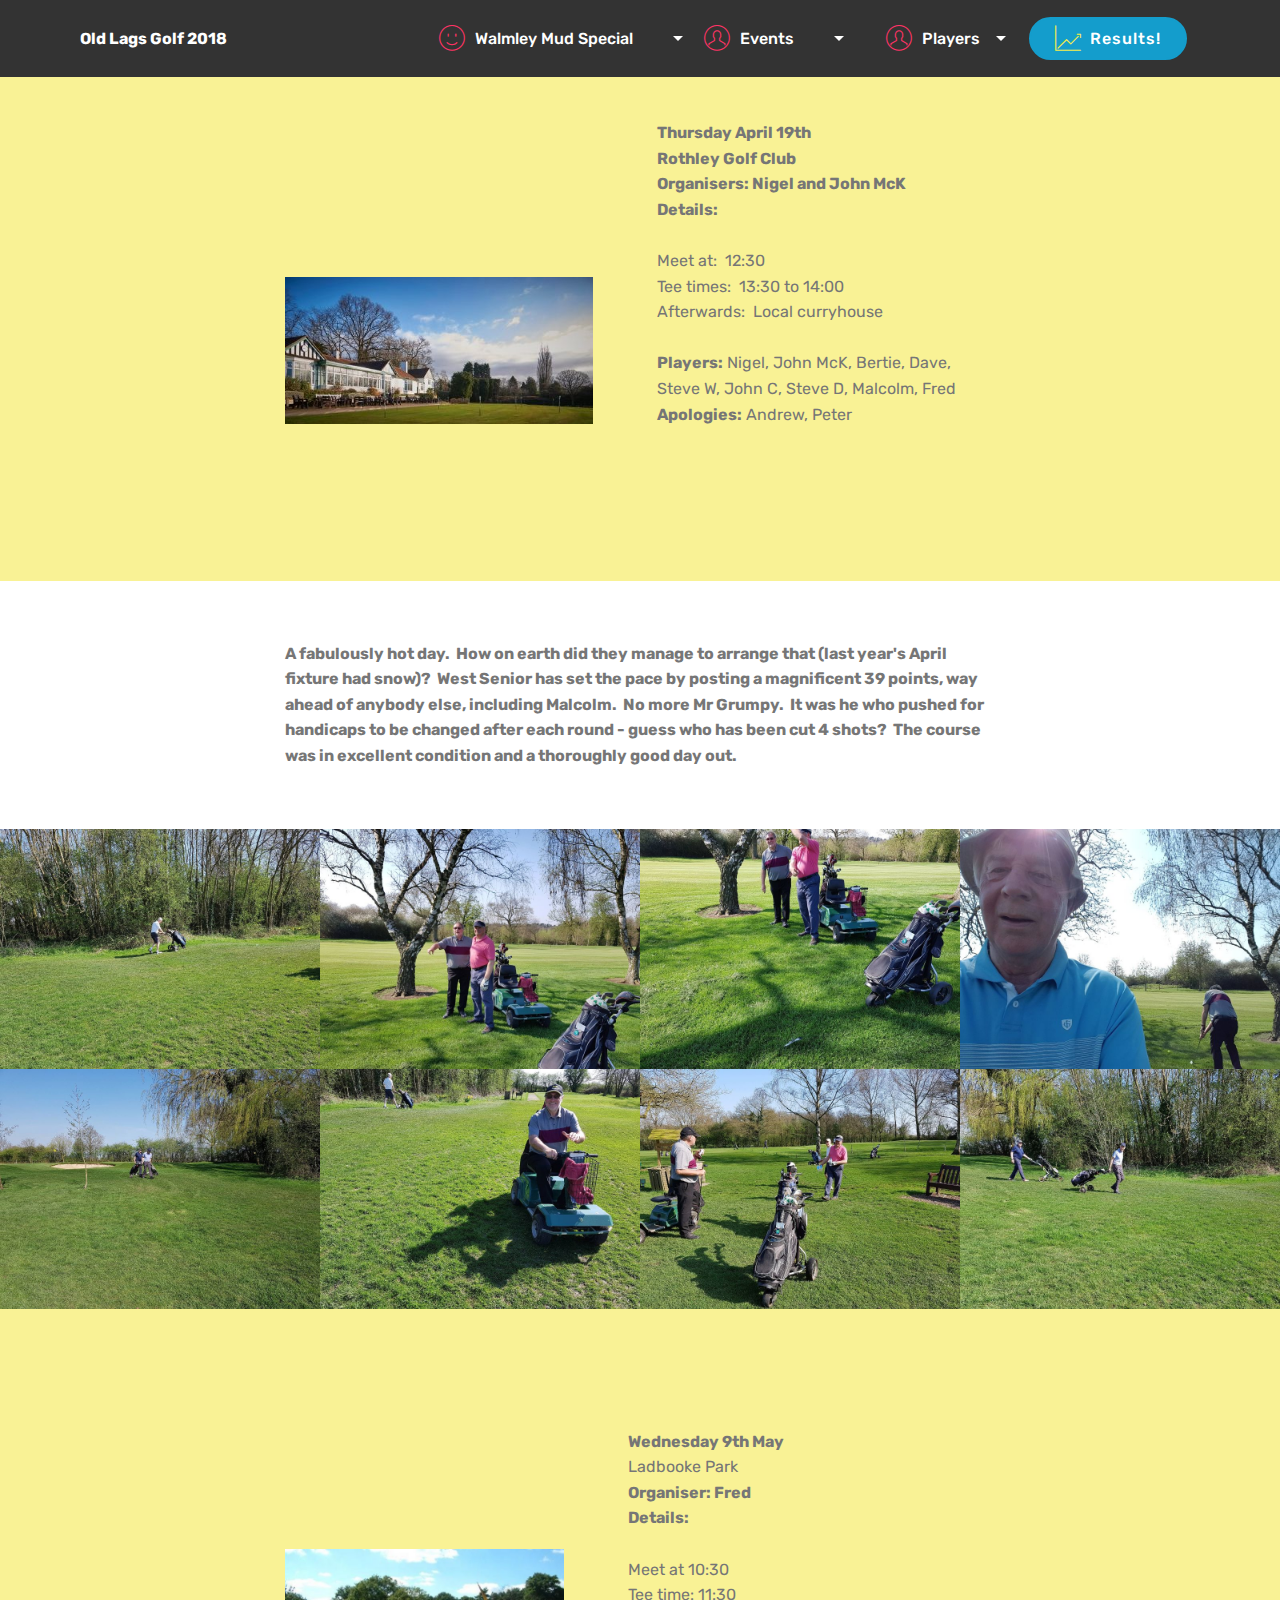
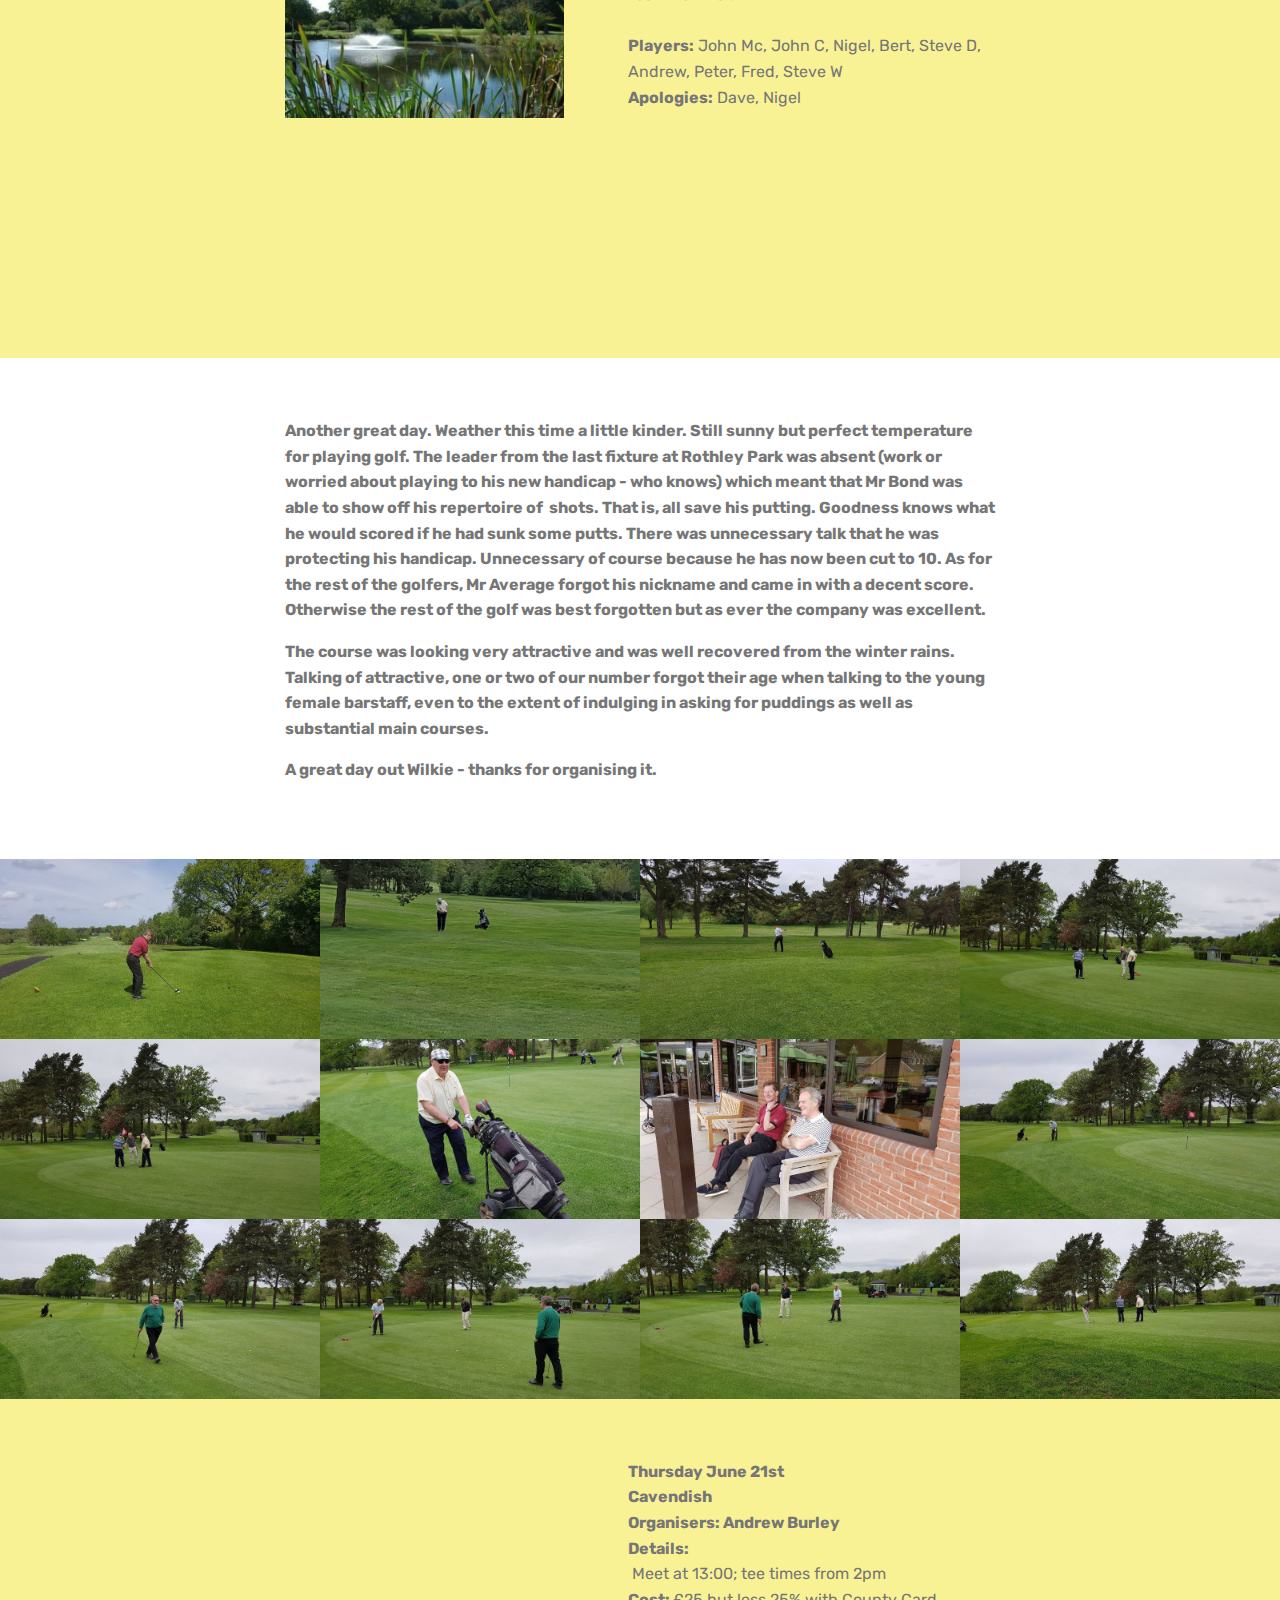
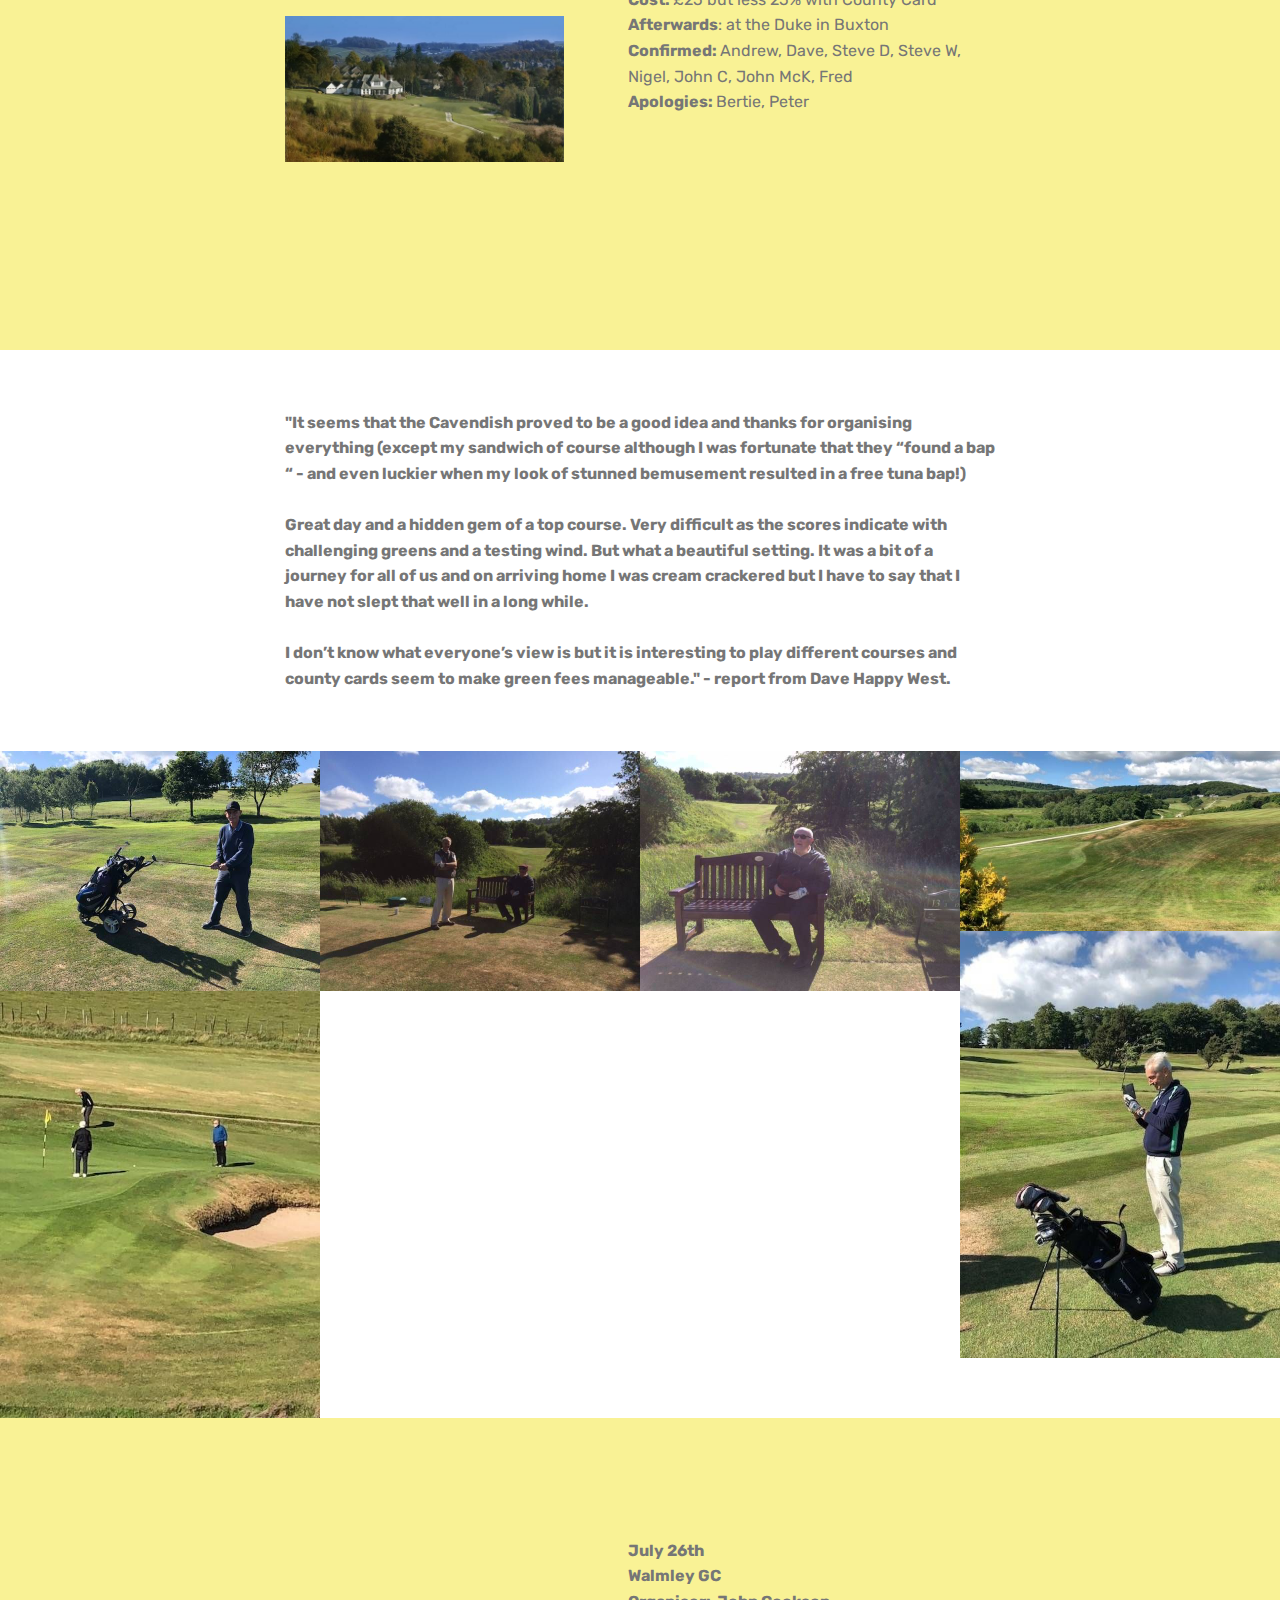
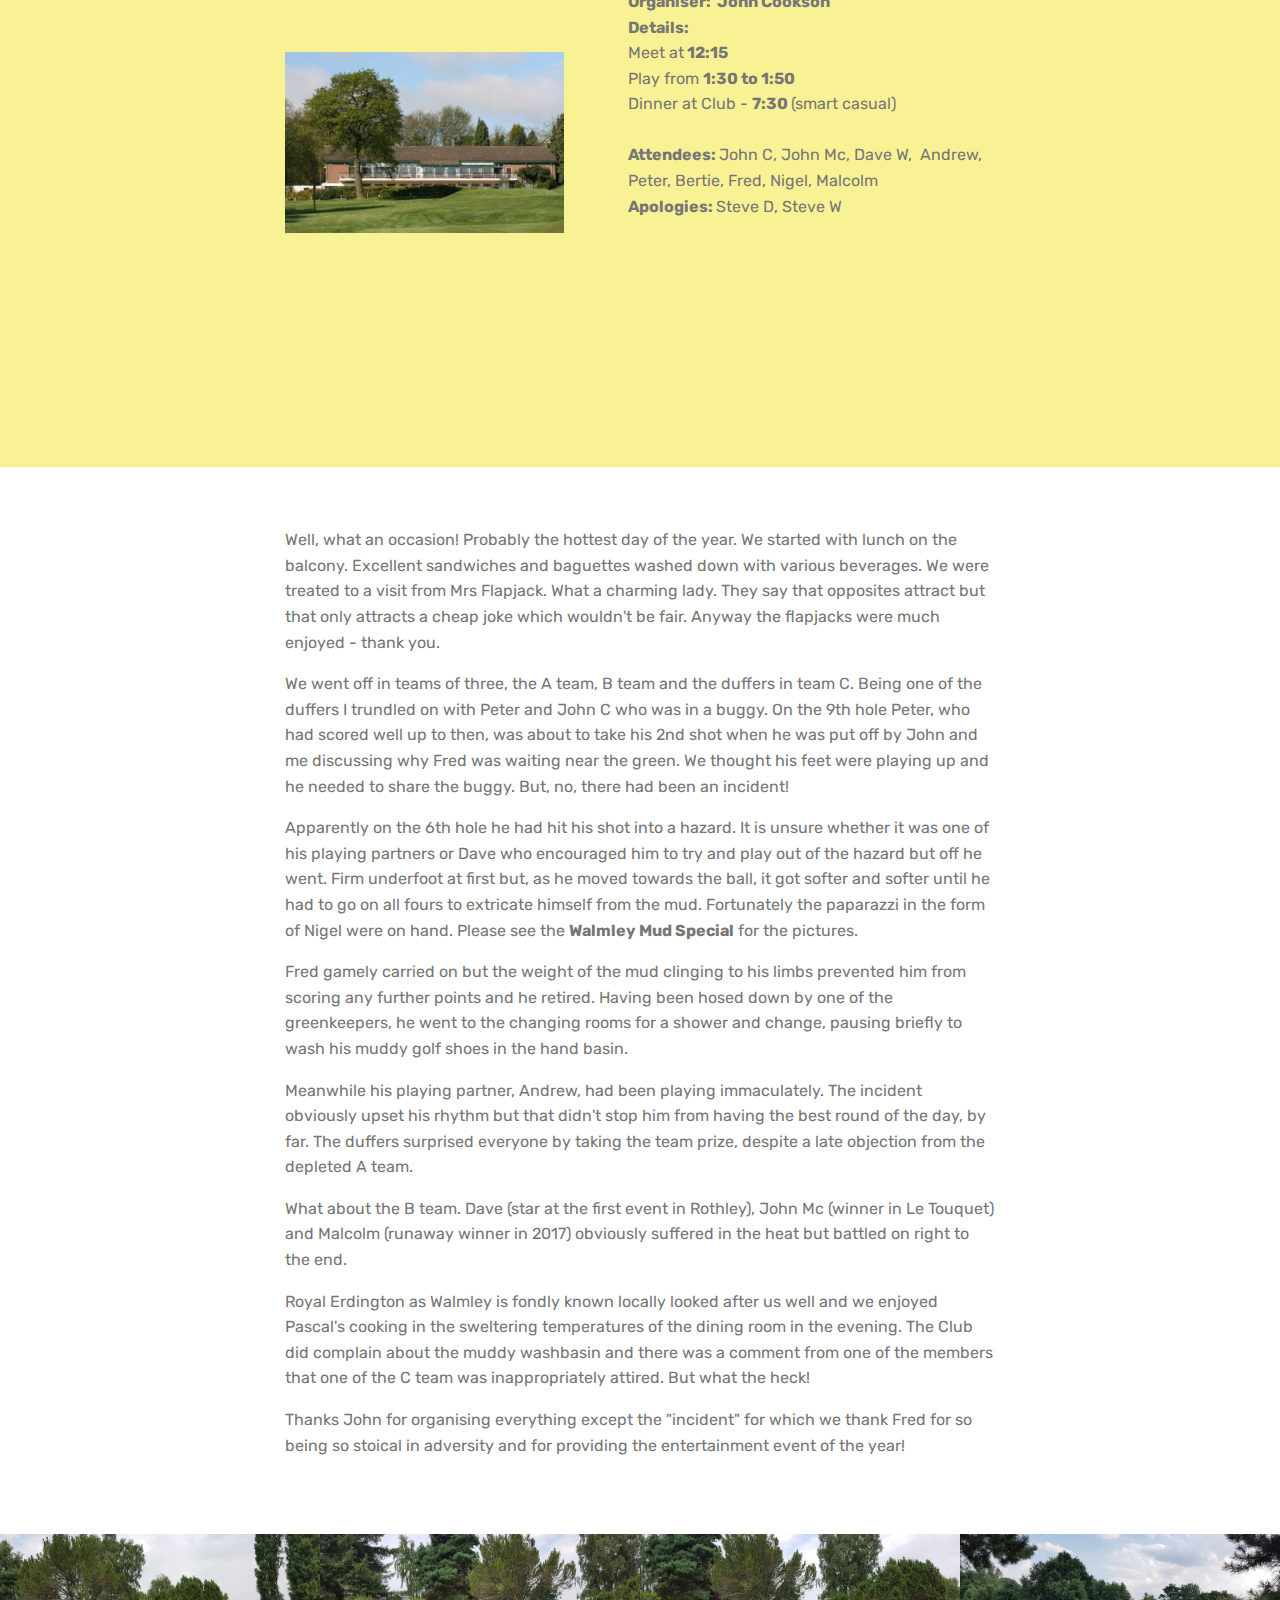
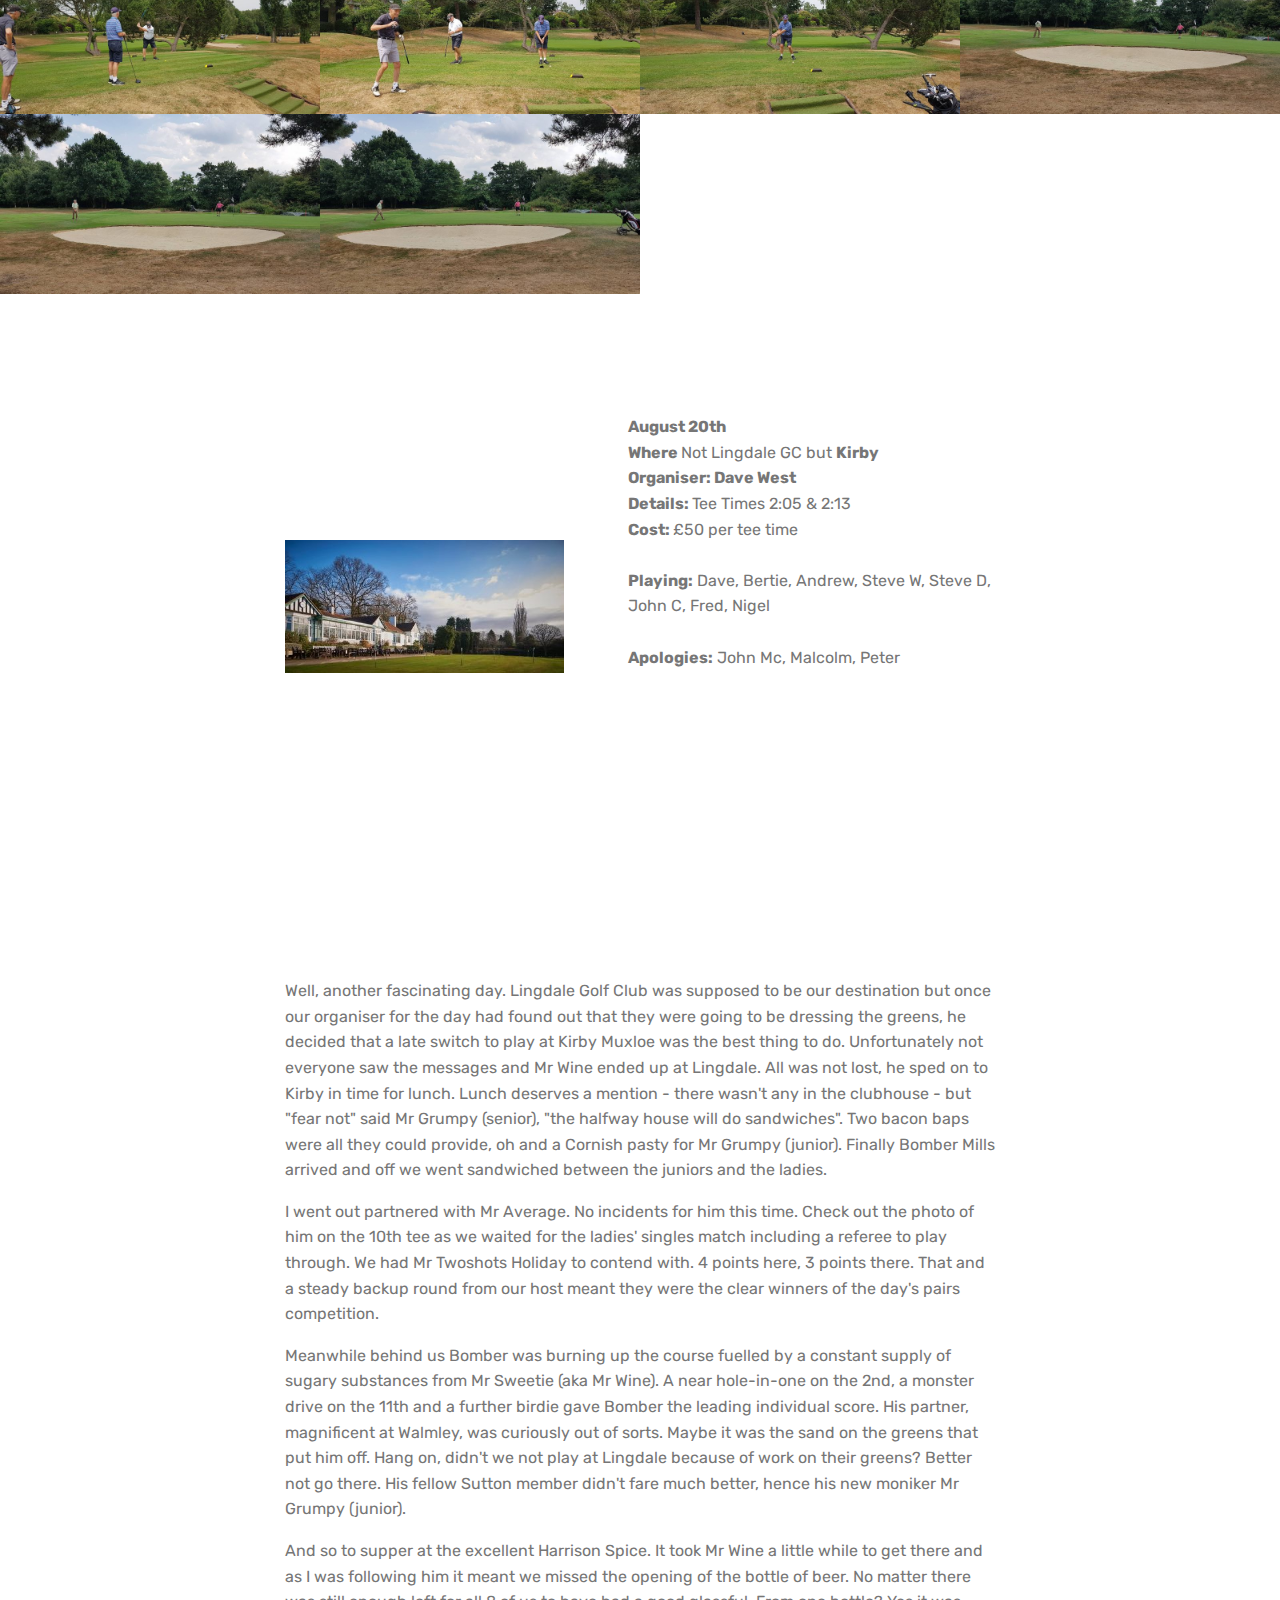
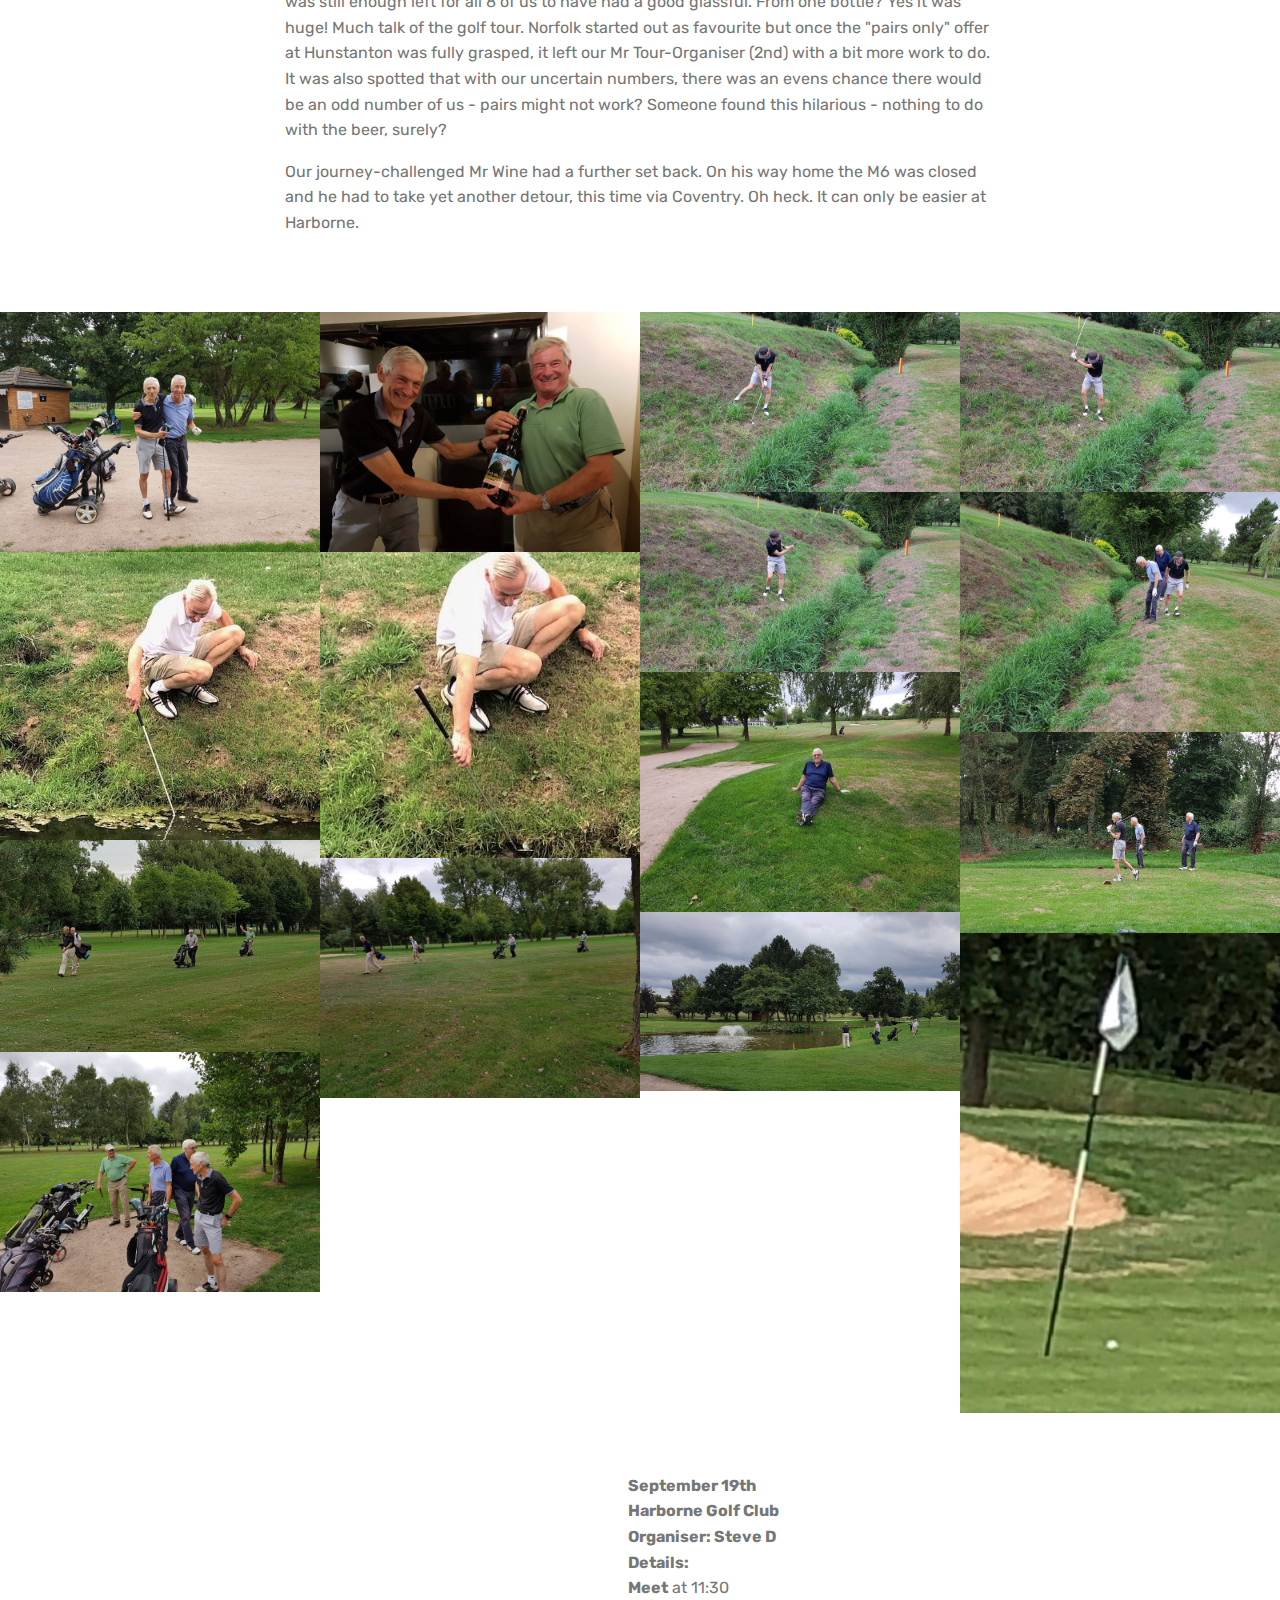
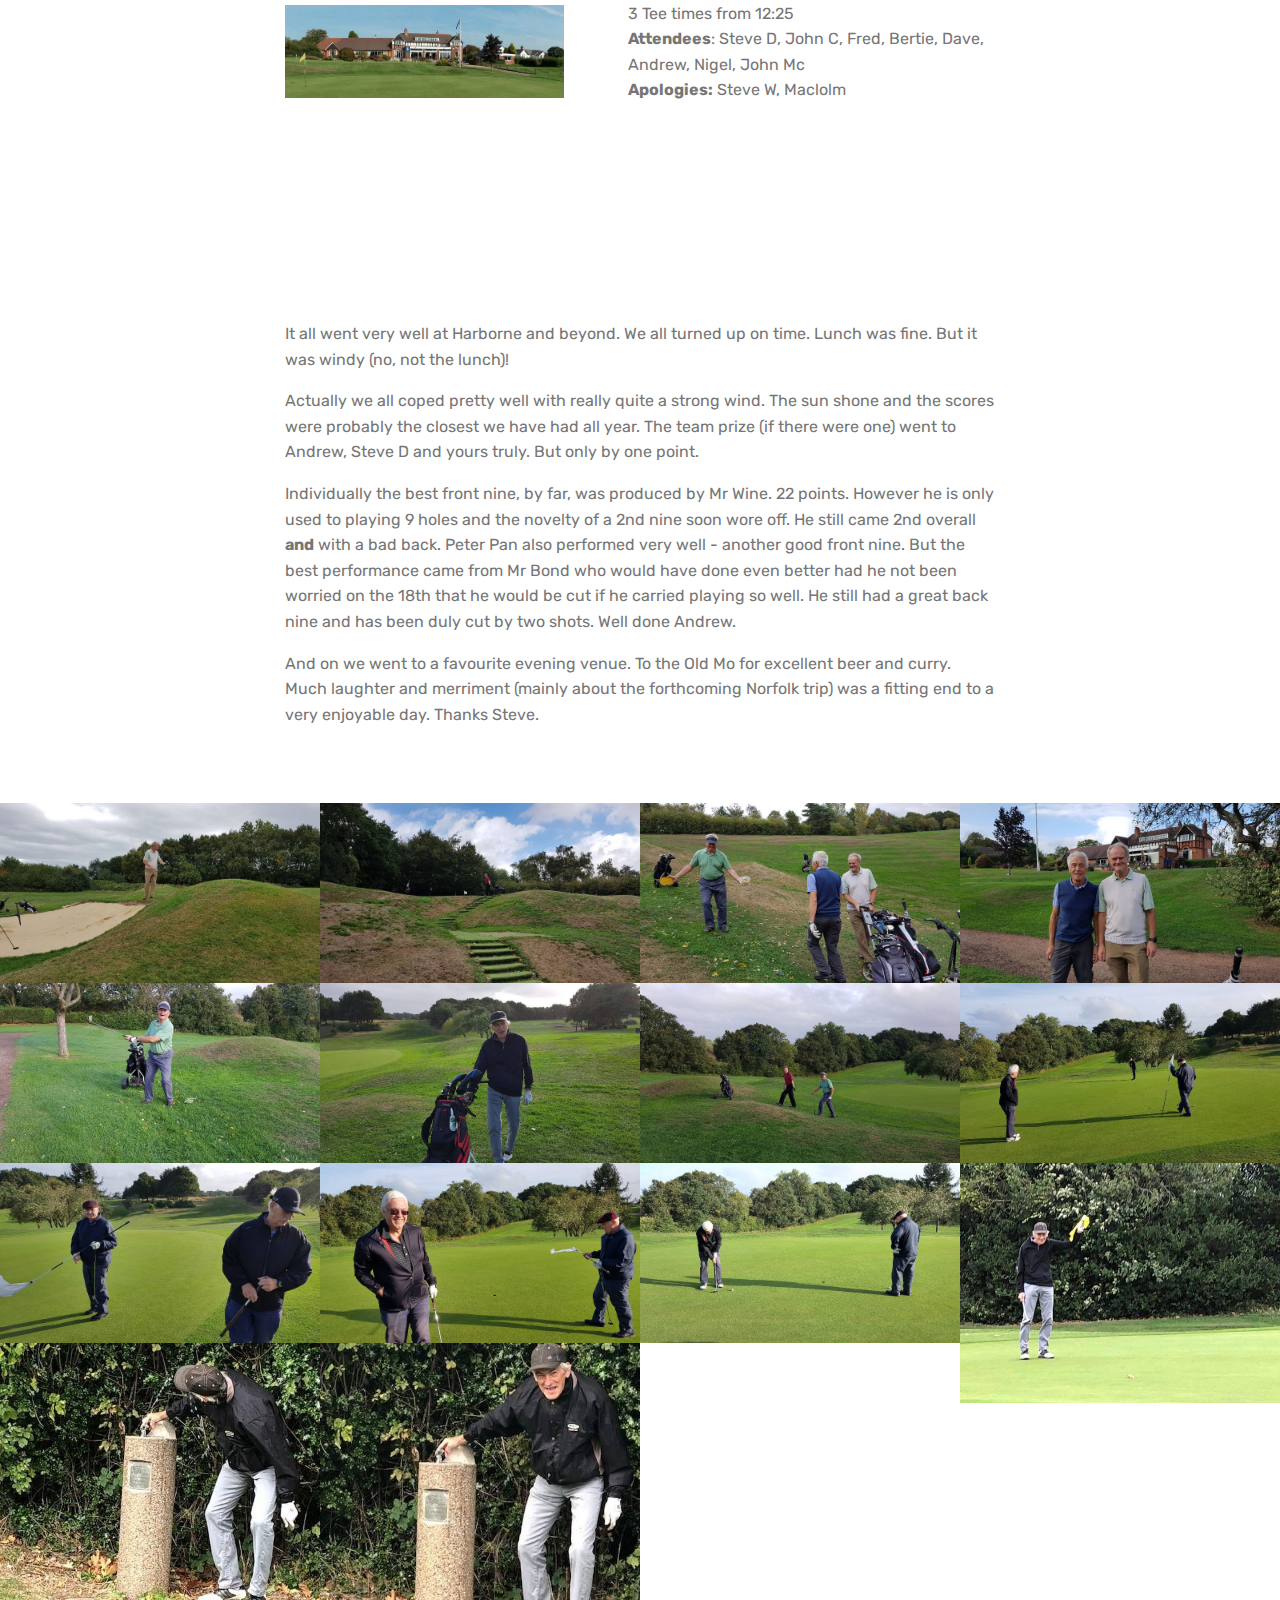
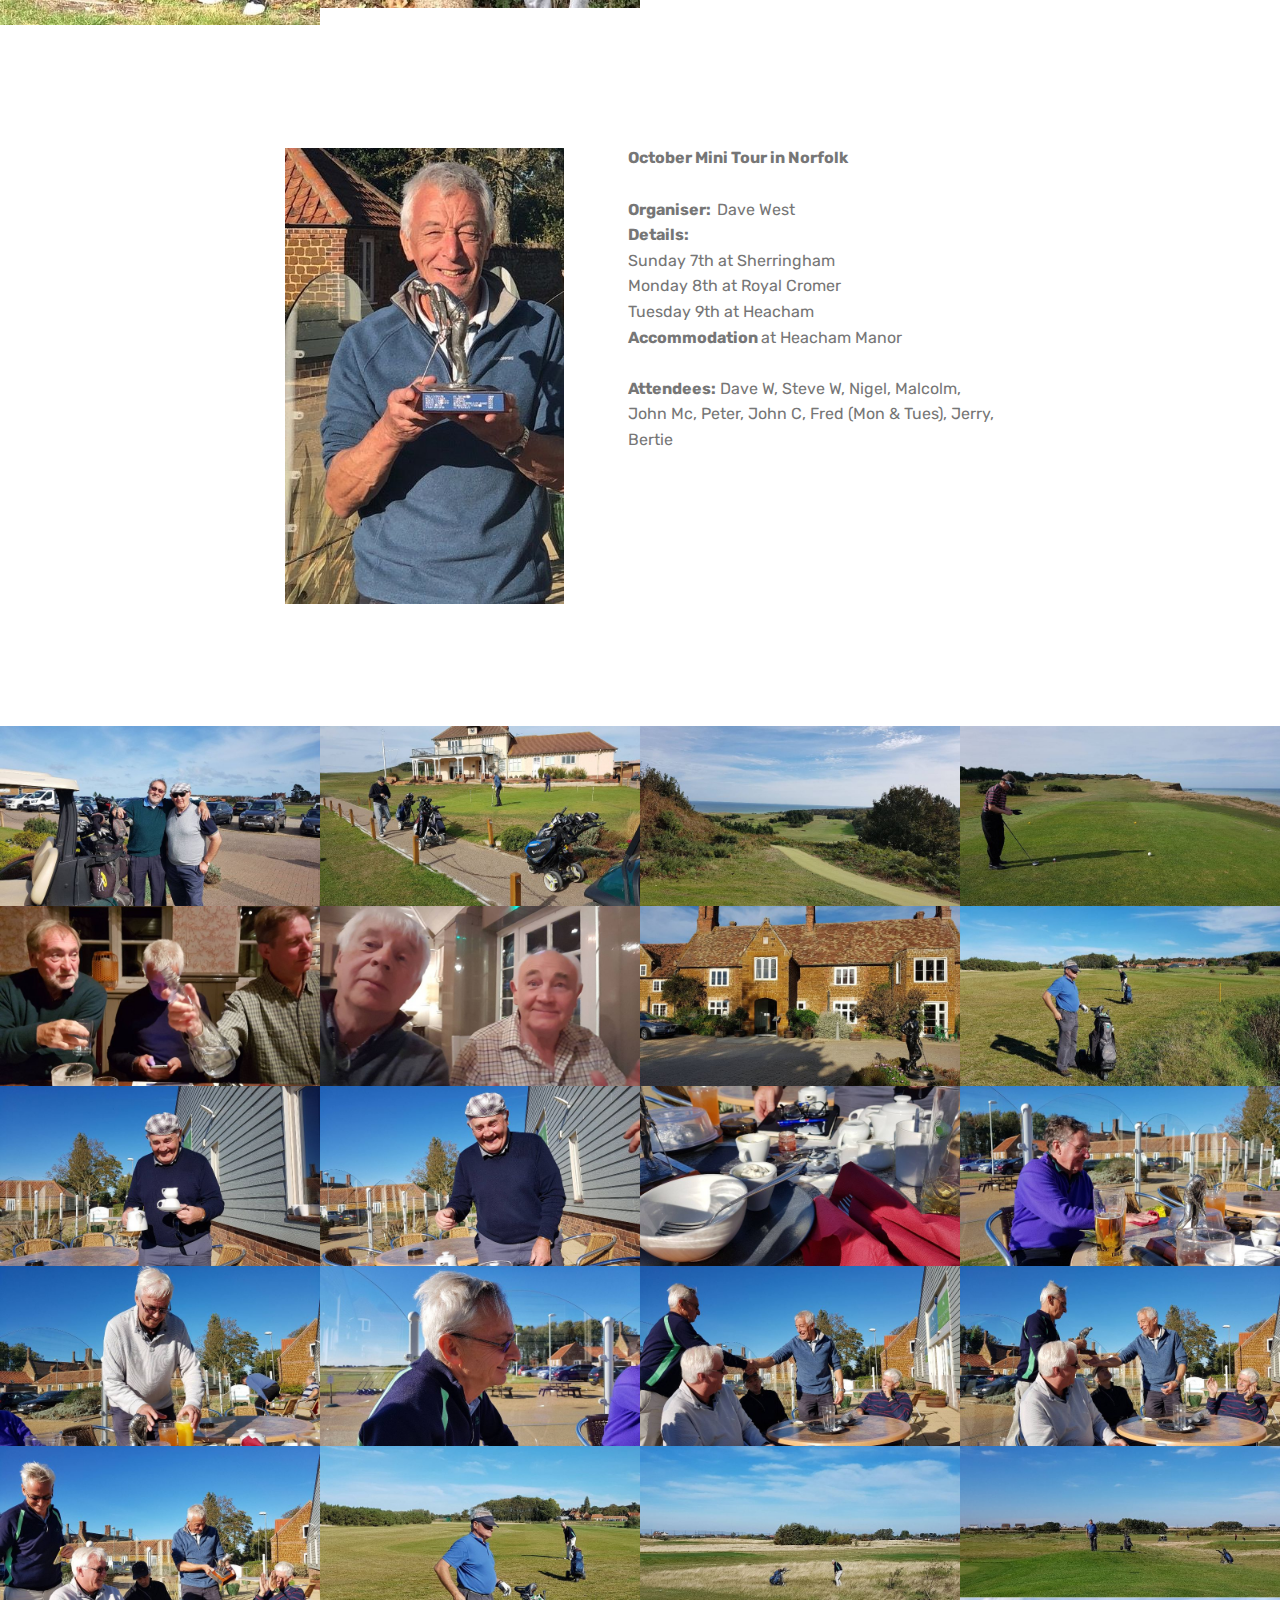
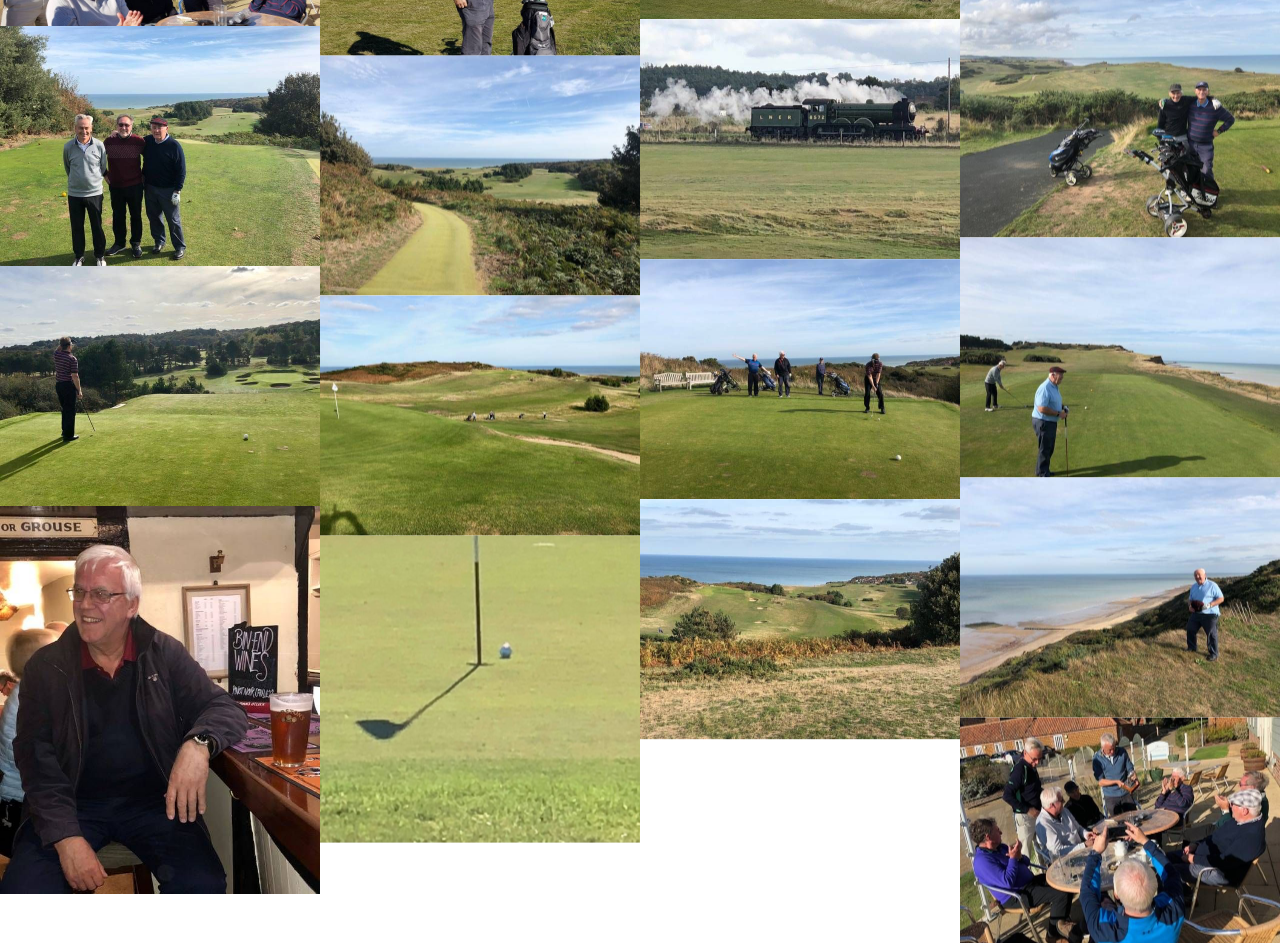
==== commit b18ccda2: "create github pages" ====
--- a/page1.html
+++ b/page1.html
@@ -43,11 +43,11 @@
             </div>
         </div>
         <div class="collapse navbar-collapse" id="navbarSupportedContent">
-            <ul class="navbar-nav nav-dropdown" data-app-modern-menu="true"><li class="nav-item dropdown open">
+            <ul class="navbar-nav nav-dropdown" data-app-modern-menu="true"><li class="nav-item dropdown">
                     <a class="nav-link link dropdown-toggle text-white display-7" href="page4.html" aria-expanded="true" data-toggle="dropdown-submenu"><span class="mbri-smile-face mbr-iconfont mbr-iconfont-btn" style="color: rgb(255, 51, 102);"></span>
                         Walmley Mud Special &nbsp; &nbsp; &nbsp; &nbsp;&nbsp;</a><div class="dropdown-menu"><a class="dropdown-item text-white display-7" href="page4.html" aria-expanded="true">Dirty Pics</a></div>
-                </li><li class="nav-item dropdown"><a class="nav-link link dropdown-toggle text-white display-7" href="page1.html#content6-8" aria-expanded="false" data-toggle="dropdown-submenu"><span class="mbri-user mbr-iconfont mbr-iconfont-btn" style="color: rgb(255, 51, 102);"></span>
-                        Events &nbsp; &nbsp; &nbsp; &nbsp;&nbsp;</a><div class="dropdown-menu"><a class="dropdown-item text-white display-7" href="page1.html#content6-8" aria-expanded="false">April - Rothley</a><a class="dropdown-item text-white display-7" href="page1.html#content6-9" aria-expanded="false">May - Ladbrooke</a><a class="dropdown-item text-white display-7" href="page1.html#content6-a" aria-expanded="false">June - Cavendish</a><a class="dropdown-item text-white display-7" href="page1.html#content6-b" aria-expanded="false">July - Walmley</a><a class="dropdown-item text-white display-7" href="page1.html#content6-c" aria-expanded="false">August - Lingdale</a><a class="dropdown-item text-white display-7" href="page1.html#content6-c" aria-expanded="false">September - Harborne</a><a class="dropdown-item text-white display-7" href="page1.html#content6-d" aria-expanded="false">October</a></div></li><li class="nav-item">
+                </li><li class="nav-item dropdown open"><a class="nav-link link dropdown-toggle text-white display-7" href="page1.html#content6-8" aria-expanded="true" data-toggle="dropdown-submenu"><span class="mbri-user mbr-iconfont mbr-iconfont-btn" style="color: rgb(255, 51, 102);"></span>
+                        Events &nbsp; &nbsp; &nbsp; &nbsp;&nbsp;</a><div class="dropdown-menu"><a class="dropdown-item text-white display-7" href="page1.html#content6-8" aria-expanded="false">April - Rothley</a><a class="dropdown-item text-white display-7" href="page1.html#content6-9" aria-expanded="false">May - Ladbrooke</a><a class="dropdown-item text-white display-7" href="page1.html#content6-a" aria-expanded="false">June - Cavendish</a><a class="dropdown-item text-white display-7" href="page1.html#content6-b" aria-expanded="false">July - Walmley</a><a class="dropdown-item text-white display-7" href="page1.html#content6-c" aria-expanded="false">August - Lingdale</a><a class="dropdown-item text-white display-7" href="page1.html#content6-d" aria-expanded="false">September - Harborne</a><a class="dropdown-item text-white display-7" href="page1.html#content6-e" aria-expanded="false">October - Norfolk</a></div></li><li class="nav-item">
                     <a class="nav-link link text-white display-7" href="https://mobirise.com">
                         </a>
                 </li>
@@ -60,7 +60,7 @@
     </nav>
 </section>
 
-<section class="engine"><a href="https://mobirise.co/q">bootstrap slider</a></section><section class="mbr-section content6 cid-qHb5E9Kgjc" id="content6-8">
+<section class="engine"><a href="https://mobirise.co/k">free bootstrap template</a></section><section class="mbr-section content6 cid-qHb5E9Kgjc" id="content6-8">
     
      
     
@@ -333,18 +333,28 @@
             <div class="col-12 col-md-8">
                 <div class="media-container-row">
                     <div class="mbr-figure" style="width: 85%;">
-                      <img src="assets/images/11th-green-heacham-manor-2500x1875.jpg" alt="Mobirise" title="">  
-                    </div>
-                    <div class="media-content">
-                        <div class="mbr-section-text">
-                            <p class="mbr-text mb-0 mbr-fonts-style display-7"><strong>October Mini Tour in Norfolk</strong><br><br><strong>Organiser: &nbsp;</strong>Dave West<br><strong>Details: </strong><br>Sunday 7th at Sherringham<br>Monday 8th at Royal Cromer<br>Tuesday 9th at Heacham&nbsp;<br><strong>Accommodation </strong>at Heacham Manor<br><strong><br>Attendees:</strong> Dave W, Steve W, Nigel, Malcolm, John Mc, Peter, John C, Fred (Mon &amp; Tues), Andrew (??), Jerry, Bertie<br><br><br><br><br><br><br>
-                            </p>
-                        </div>
-                    </div>
-                </div>
-            </div>
-        </div>
-    </div>
+                      <img src="assets/images/img-997-381x623.jpg" alt="Mobirise" title="">  
+                    </div>
+                    <div class="media-content">
+                        <div class="mbr-section-text">
+                            <p class="mbr-text mb-0 mbr-fonts-style display-7"><strong>October Mini Tour in Norfolk</strong><br><br><strong>Organiser: &nbsp;</strong>Dave West<br><strong>Details: </strong><br>Sunday 7th at Sherringham<br>Monday 8th at Royal Cromer<br>Tuesday 9th at Heacham&nbsp;<br><strong>Accommodation </strong>at Heacham Manor<br><strong><br>Attendees:</strong> Dave W, Steve W, Nigel, Malcolm, John Mc, Peter, John C, Fred (Mon &amp; Tues), Jerry, Bertie<br><br><br><br><br><br><br>
+                            </p>
+                        </div>
+                    </div>
+                </div>
+            </div>
+        </div>
+    </div>
+</section>
+
+<section class="mbr-gallery mbr-slider-carousel cid-r66ndnNjgG" id="gallery3-20">
+
+    
+
+    <div>
+        <div><!-- Filter --><!-- Gallery --><div class="mbr-gallery-row"><div class="mbr-gallery-layout-default"><div><div><div class="mbr-gallery-item mbr-gallery-item--pNaN" data-video-url="false" data-tags="Awesome"><div href="#lb-gallery3-20" data-slide-to="0" data-toggle="modal"><img src="assets/images/20181007-130513-2000x1125-800x450.jpg" alt=""><span class="icon-focus"></span></div></div><div class="mbr-gallery-item mbr-gallery-item--pNaN" data-video-url="false" data-tags="Responsive"><div href="#lb-gallery3-20" data-slide-to="1" data-toggle="modal"><img src="assets/images/20181007-130516-2000x1125-800x450.jpg" alt=""><span class="icon-focus"></span></div></div><div class="mbr-gallery-item mbr-gallery-item--pNaN" data-video-url="false" data-tags="Creative"><div href="#lb-gallery3-20" data-slide-to="2" data-toggle="modal"><img src="assets/images/20181008-114625-2000x1125-800x450.jpg" alt=""><span class="icon-focus"></span></div></div><div class="mbr-gallery-item mbr-gallery-item--pNaN" data-video-url="false" data-tags="Animated"><div href="#lb-gallery3-20" data-slide-to="3" data-toggle="modal"><img src="assets/images/20181008-122643-2000x1125-800x450.jpg" alt=""><span class="icon-focus"></span></div></div><div class="mbr-gallery-item mbr-gallery-item--pNaN" data-video-url="false" data-tags="Awesome"><div href="#lb-gallery3-20" data-slide-to="4" data-toggle="modal"><img src="assets/images/20181008-200058-2000x1125-800x450.jpg" alt=""><span class="icon-focus"></span></div></div><div class="mbr-gallery-item mbr-gallery-item--pNaN" data-video-url="false" data-tags="Awesome"><div href="#lb-gallery3-20" data-slide-to="5" data-toggle="modal"><img src="assets/images/20181008-200154-2000x1125-800x450.jpg" alt=""><span class="icon-focus"></span></div></div><div class="mbr-gallery-item mbr-gallery-item--pNaN" data-video-url="false" data-tags="Responsive"><div href="#lb-gallery3-20" data-slide-to="6" data-toggle="modal"><img src="assets/images/20181009-92909-2000x1125-800x450.jpg" alt=""><span class="icon-focus"></span></div></div><div class="mbr-gallery-item mbr-gallery-item--pNaN" data-video-url="false" data-tags="Animated"><div href="#lb-gallery3-20" data-slide-to="7" data-toggle="modal"><img src="assets/images/20181009-132514-2000x1125-800x450.jpg" alt=""><span class="icon-focus"></span></div></div><div class="mbr-gallery-item mbr-gallery-item--pNaN" data-video-url="false" data-tags="Animated"><div href="#lb-gallery3-20" data-slide-to="8" data-toggle="modal"><img src="assets/images/20181009-150631-2000x1125-800x450.jpg" alt=""><span class="icon-focus"></span></div></div><div class="mbr-gallery-item mbr-gallery-item--pNaN" data-video-url="false" data-tags="Animated"><div href="#lb-gallery3-20" data-slide-to="9" data-toggle="modal"><img src="assets/images/20181009-150645-2000x1125-800x450.jpg" alt=""><span class="icon-focus"></span></div></div><div class="mbr-gallery-item mbr-gallery-item--pNaN" data-video-url="false" data-tags="Animated"><div href="#lb-gallery3-20" data-slide-to="10" data-toggle="modal"><img src="assets/images/20181009-150649-2000x1125-800x450.jpg" alt=""><span class="icon-focus"></span></div></div><div class="mbr-gallery-item mbr-gallery-item--pNaN" data-video-url="false" data-tags="Animated"><div href="#lb-gallery3-20" data-slide-to="11" data-toggle="modal"><img src="assets/images/20181009-150734-2000x1125-800x450.jpg" alt=""><span class="icon-focus"></span></div></div><div class="mbr-gallery-item mbr-gallery-item--pNaN" data-video-url="false" data-tags="Animated"><div href="#lb-gallery3-20" data-slide-to="12" data-toggle="modal"><img src="assets/images/20181009-150800-2000x1125-800x450.jpg" alt=""><span class="icon-focus"></span></div></div><div class="mbr-gallery-item mbr-gallery-item--pNaN" data-video-url="false" data-tags="Animated"><div href="#lb-gallery3-20" data-slide-to="13" data-toggle="modal"><img src="assets/images/20181009-150819-2000x1125-800x450.jpg" alt=""><span class="icon-focus"></span></div></div><div class="mbr-gallery-item mbr-gallery-item--pNaN" data-video-url="false" data-tags="Animated"><div href="#lb-gallery3-20" data-slide-to="14" data-toggle="modal"><img src="assets/images/20181009-153557-2000x1125-800x450.jpg" alt=""><span class="icon-focus"></span></div></div><div class="mbr-gallery-item mbr-gallery-item--pNaN" data-video-url="false" data-tags="Animated"><div href="#lb-gallery3-20" data-slide-to="15" data-toggle="modal"><img src="assets/images/20181009-153559-2000x1125-800x450.jpg" alt=""><span class="icon-focus"></span></div></div><div class="mbr-gallery-item mbr-gallery-item--pNaN" data-video-url="false" data-tags="Animated"><div href="#lb-gallery3-20" data-slide-to="16" data-toggle="modal"><img src="assets/images/20181009-153602-2000x1125-800x450.jpg" alt=""><span class="icon-focus"></span></div></div><div class="mbr-gallery-item mbr-gallery-item--pNaN" data-video-url="false" data-tags="Animated"><div href="#lb-gallery3-20" data-slide-to="17" data-toggle="modal"><img src="assets/images/20181010-192237-1999x1310-800x524.jpg" alt=""><span class="icon-focus"></span></div></div><div class="mbr-gallery-item mbr-gallery-item--pNaN" data-video-url="false" data-tags="Animated"><div href="#lb-gallery3-20" data-slide-to="18" data-toggle="modal"><img src="assets/images/20181010-192322-2000x1084-800x433.jpg" alt=""><span class="icon-focus"></span></div></div><div class="mbr-gallery-item mbr-gallery-item--pNaN" data-video-url="false" data-tags="Animated"><div href="#lb-gallery3-20" data-slide-to="19" data-toggle="modal"><img src="assets/images/20181010-192404-2000x948-800x379.jpg" alt=""><span class="icon-focus"></span></div></div><div class="mbr-gallery-item mbr-gallery-item--pNaN" data-video-url="false" data-tags="Animated"><div href="#lb-gallery3-20" data-slide-to="20" data-toggle="modal"><img src="assets/images/img-945-640x480-640x480.jpg" alt=""><span class="icon-focus"></span></div></div><div class="mbr-gallery-item mbr-gallery-item--pNaN" data-video-url="false" data-tags="Animated"><div href="#lb-gallery3-20" data-slide-to="21" data-toggle="modal"><img src="assets/images/img-949-640x480-640x480.jpg" alt=""><span class="icon-focus"></span></div></div><div class="mbr-gallery-item mbr-gallery-item--pNaN" data-video-url="false" data-tags="Animated"><div href="#lb-gallery3-20" data-slide-to="22" data-toggle="modal"><img src="assets/images/img-959-640x480-640x480.jpg" alt=""><span class="icon-focus"></span></div></div><div class="mbr-gallery-item mbr-gallery-item--pNaN" data-video-url="false" data-tags="Animated"><div href="#lb-gallery3-20" data-slide-to="23" data-toggle="modal"><img src="assets/images/img-960-640x480-640x480.jpg" alt=""><span class="icon-focus"></span></div></div><div class="mbr-gallery-item mbr-gallery-item--pNaN" data-video-url="false" data-tags="Animated"><div href="#lb-gallery3-20" data-slide-to="24" data-toggle="modal"><img src="assets/images/img-961-640x480-640x480.jpg" alt=""><span class="icon-focus"></span></div></div><div class="mbr-gallery-item mbr-gallery-item--pNaN" data-video-url="false" data-tags="Animated"><div href="#lb-gallery3-20" data-slide-to="25" data-toggle="modal"><img src="assets/images/img-963-640x480-640x480.jpg" alt=""><span class="icon-focus"></span></div></div><div class="mbr-gallery-item mbr-gallery-item--pNaN" data-video-url="false" data-tags="Animated"><div href="#lb-gallery3-20" data-slide-to="26" data-toggle="modal"><img src="assets/images/img-964-640x480-640x480.jpg" alt=""><span class="icon-focus"></span></div></div><div class="mbr-gallery-item mbr-gallery-item--pNaN" data-video-url="false" data-tags="Animated"><div href="#lb-gallery3-20" data-slide-to="27" data-toggle="modal"><img src="assets/images/img-966-640x480-640x480.jpg" alt=""><span class="icon-focus"></span></div></div><div class="mbr-gallery-item mbr-gallery-item--pNaN" data-video-url="false" data-tags="Animated"><div href="#lb-gallery3-20" data-slide-to="28" data-toggle="modal"><img src="assets/images/img-968-640x480-640x480.jpg" alt=""><span class="icon-focus"></span></div></div><div class="mbr-gallery-item mbr-gallery-item--pNaN" data-video-url="false" data-tags="Animated"><div href="#lb-gallery3-20" data-slide-to="29" data-toggle="modal"><img src="assets/images/img-970-640x480-640x480.jpg" alt=""><span class="icon-focus"></span></div></div><div class="mbr-gallery-item mbr-gallery-item--pNaN" data-video-url="false" data-tags="Animated"><div href="#lb-gallery3-20" data-slide-to="30" data-toggle="modal"><img src="assets/images/img-981-528x640-528x640.jpg" alt=""><span class="icon-focus"></span></div></div><div class="mbr-gallery-item mbr-gallery-item--pNaN" data-video-url="false" data-tags="Animated"><div href="#lb-gallery3-20" data-slide-to="31" data-toggle="modal"><img src="assets/images/img-984-1148x1102-800x767.jpg" alt=""><span class="icon-focus"></span></div></div><div class="mbr-gallery-item mbr-gallery-item--pNaN" data-video-url="false" data-tags="Animated"><div href="#lb-gallery3-20" data-slide-to="32" data-toggle="modal"><img src="assets/images/img-996-640x451-640x451.jpg" alt=""><span class="icon-focus"></span></div></div></div></div><div class="clearfix"></div></div></div><!-- Lightbox --><div data-app-prevent-settings="" class="mbr-slider modal fade carousel slide" tabindex="-1" data-keyboard="true" data-interval="false" id="lb-gallery3-20"><div class="modal-dialog"><div class="modal-content"><div class="modal-body"><div class="carousel-inner"><div class="carousel-item"><img src="assets/images/20181007-130513-2000x1125.jpg" alt=""></div><div class="carousel-item"><img src="assets/images/20181007-130516-2000x1125.jpg" alt=""></div><div class="carousel-item"><img src="assets/images/20181008-114625-2000x1125.jpg" alt=""></div><div class="carousel-item"><img src="assets/images/20181008-122643-2000x1125.jpg" alt=""></div><div class="carousel-item"><img src="assets/images/20181008-200058-2000x1125.jpg" alt=""></div><div class="carousel-item"><img src="assets/images/20181008-200154-2000x1125.jpg" alt=""></div><div class="carousel-item"><img src="assets/images/20181009-92909-2000x1125.jpg" alt=""></div><div class="carousel-item"><img src="assets/images/20181009-132514-2000x1125.jpg" alt=""></div><div class="carousel-item"><img src="assets/images/20181009-150631-2000x1125.jpg" alt=""></div><div class="carousel-item"><img src="assets/images/20181009-150645-2000x1125.jpg" alt=""></div><div class="carousel-item"><img src="assets/images/20181009-150649-2000x1125.jpg" alt=""></div><div class="carousel-item"><img src="assets/images/20181009-150734-2000x1125.jpg" alt=""></div><div class="carousel-item"><img src="assets/images/20181009-150800-2000x1125.jpg" alt=""></div><div class="carousel-item"><img src="assets/images/20181009-150819-2000x1125.jpg" alt=""></div><div class="carousel-item"><img src="assets/images/20181009-153557-2000x1125.jpg" alt=""></div><div class="carousel-item"><img src="assets/images/20181009-153559-2000x1125.jpg" alt=""></div><div class="carousel-item"><img src="assets/images/20181009-153602-2000x1125.jpg" alt=""></div><div class="carousel-item"><img src="assets/images/20181010-192237-1999x1310.jpg" alt=""></div><div class="carousel-item"><img src="assets/images/20181010-192322-2000x1084.jpg" alt=""></div><div class="carousel-item"><img src="assets/images/20181010-192404-2000x948.jpg" alt=""></div><div class="carousel-item"><img src="assets/images/img-945-640x480.jpg" alt=""></div><div class="carousel-item"><img src="assets/images/img-949-640x480.jpg" alt=""></div><div class="carousel-item"><img src="assets/images/img-959-640x480.jpg" alt=""></div><div class="carousel-item"><img src="assets/images/img-960-640x480.jpg" alt=""></div><div class="carousel-item"><img src="assets/images/img-961-640x480.jpg" alt=""></div><div class="carousel-item"><img src="assets/images/img-963-640x480.jpg" alt=""></div><div class="carousel-item"><img src="assets/images/img-964-640x480.jpg" alt=""></div><div class="carousel-item"><img src="assets/images/img-966-640x480.jpg" alt=""></div><div class="carousel-item"><img src="assets/images/img-968-640x480.jpg" alt=""></div><div class="carousel-item active"><img src="assets/images/img-970-640x480.jpg" alt=""></div><div class="carousel-item"><img src="assets/images/img-981-528x640.jpg" alt=""></div><div class="carousel-item"><img src="assets/images/img-984-1148x1102.jpg" alt=""></div><div class="carousel-item"><img src="assets/images/img-996-640x451.jpg" alt=""></div></div><a class="carousel-control carousel-control-prev" role="button" data-slide="prev" href="#lb-gallery3-20"><span class="mbri-left mbr-iconfont" aria-hidden="true"></span><span class="sr-only">Previous</span></a><a class="carousel-control carousel-control-next" role="button" data-slide="next" href="#lb-gallery3-20"><span class="mbri-right mbr-iconfont" aria-hidden="true"></span><span class="sr-only">Next</span></a><a class="close" href="#" role="button" data-dismiss="modal"><span class="sr-only">Close</span></a></div></div></div></div></div>
+    </div>
+
 </section>
 
 
--- a/assets/mobirise/css/mbr-additional.css
+++ b/assets/mobirise/css/mbr-additional.css
@@ -2680,6 +2680,68 @@
 .cid-qHb86XTzPa .mbr-text {
   color: #767676;
 }
+.cid-r66ndnNjgG {
+  padding-top: 0px;
+  padding-bottom: 0px;
+  background-color: #ffffff;
+}
+.cid-r66ndnNjgG .mbr-slider .carousel-control {
+  background: #1b1b1b;
+}
+.cid-r66ndnNjgG .mbr-slider .carousel-control-prev {
+  left: 0;
+  margin-left: 2.5rem;
+}
+.cid-r66ndnNjgG .mbr-slider .carousel-control-next {
+  right: 0;
+  margin-right: 2.5rem;
+}
+.cid-r66ndnNjgG .mbr-slider .modal-body .close {
+  background: #1b1b1b;
+}
+.cid-r66ndnNjgG .mbr-gallery-item > div::before {
+  content: '';
+  position: absolute;
+  left: 0;
+  top: 0;
+  width: 100%;
+  height: 100%;
+  background: #554346;
+  background: linear-gradient(to left, #554346, #45505b) !important;
+  opacity: 0;
+  -webkit-transition: 0.2s opacity ease-in-out;
+  transition: 0.2s opacity ease-in-out;
+}
+.cid-r66ndnNjgG .mbr-gallery-item > div:hover .mbr-gallery-title::before {
+  background: transparent !important;
+}
+.cid-r66ndnNjgG .mbr-gallery-item > div:hover:before {
+  opacity: 0.7 !important;
+}
+.cid-r66ndnNjgG .mbr-gallery-title {
+  font-size: .9em;
+  position: absolute;
+  display: block;
+  width: 100%;
+  bottom: 0;
+  padding: 1rem;
+  color: #fff;
+  z-index: 2;
+}
+.cid-r66ndnNjgG .mbr-gallery-title:before {
+  content: " ";
+  width: 100%;
+  height: 100%;
+  top: 0;
+  left: 0;
+  z-index: -1;
+  position: absolute;
+  background: #554346 !important;
+  background: linear-gradient(to left, #554346, #45505b) !important;
+  opacity: 0.7;
+  -webkit-transition: 0.2s background ease-in-out;
+  transition: 0.2s background ease-in-out;
+}
 .cid-qHb1Zjfwxz .navbar {
   padding: .5rem 0;
   background: #333333;
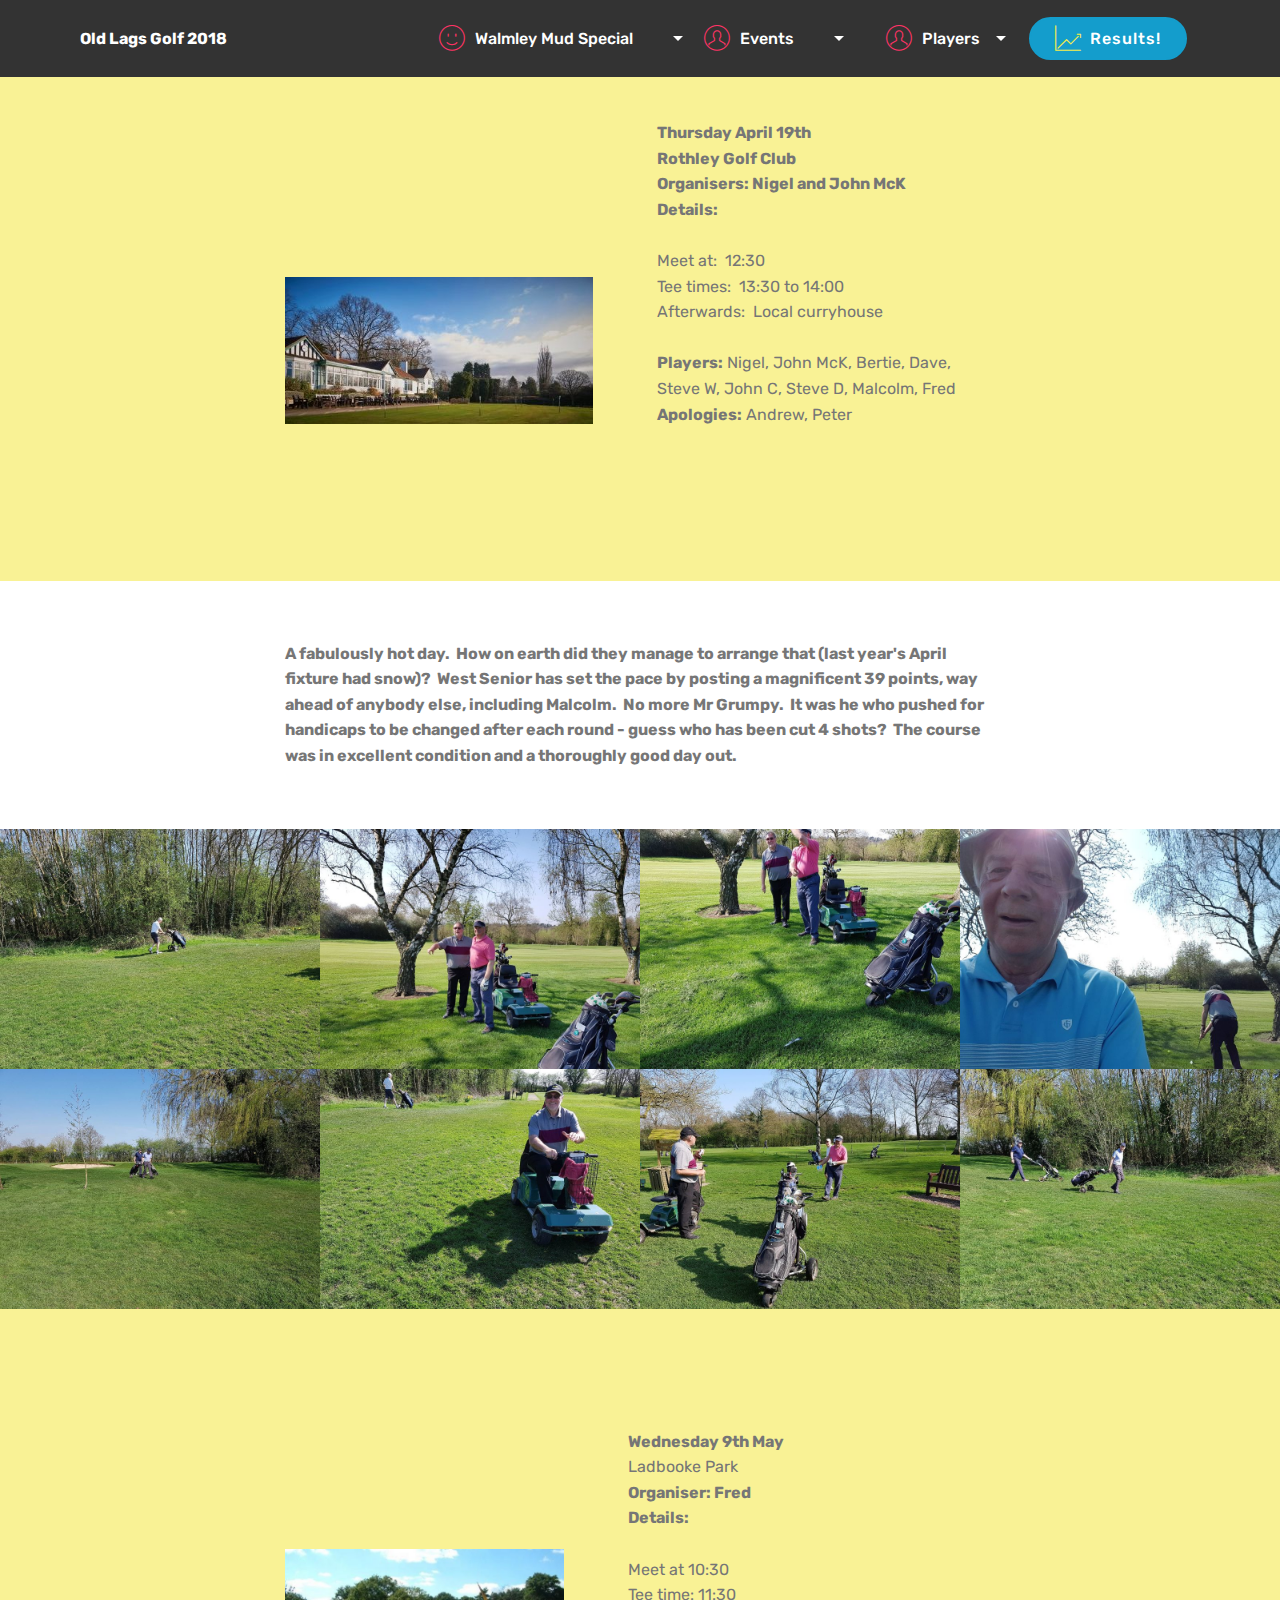
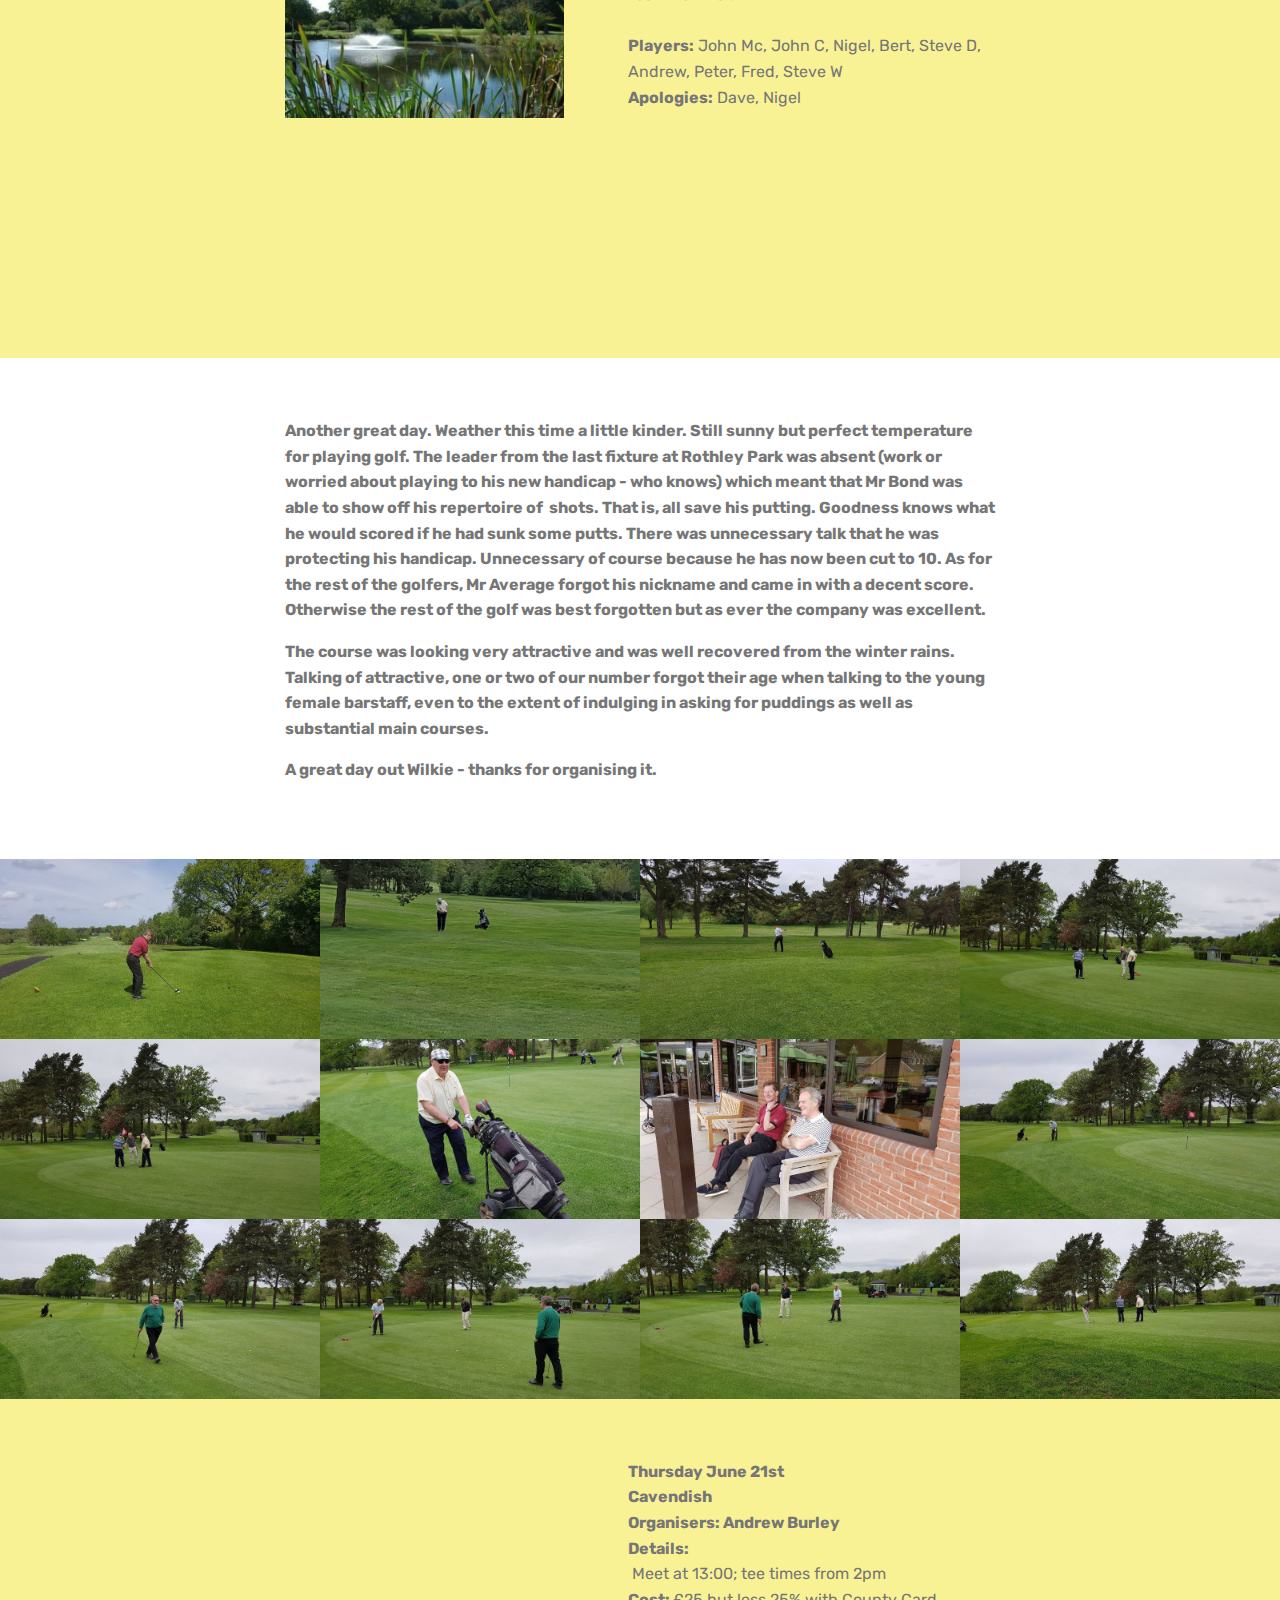
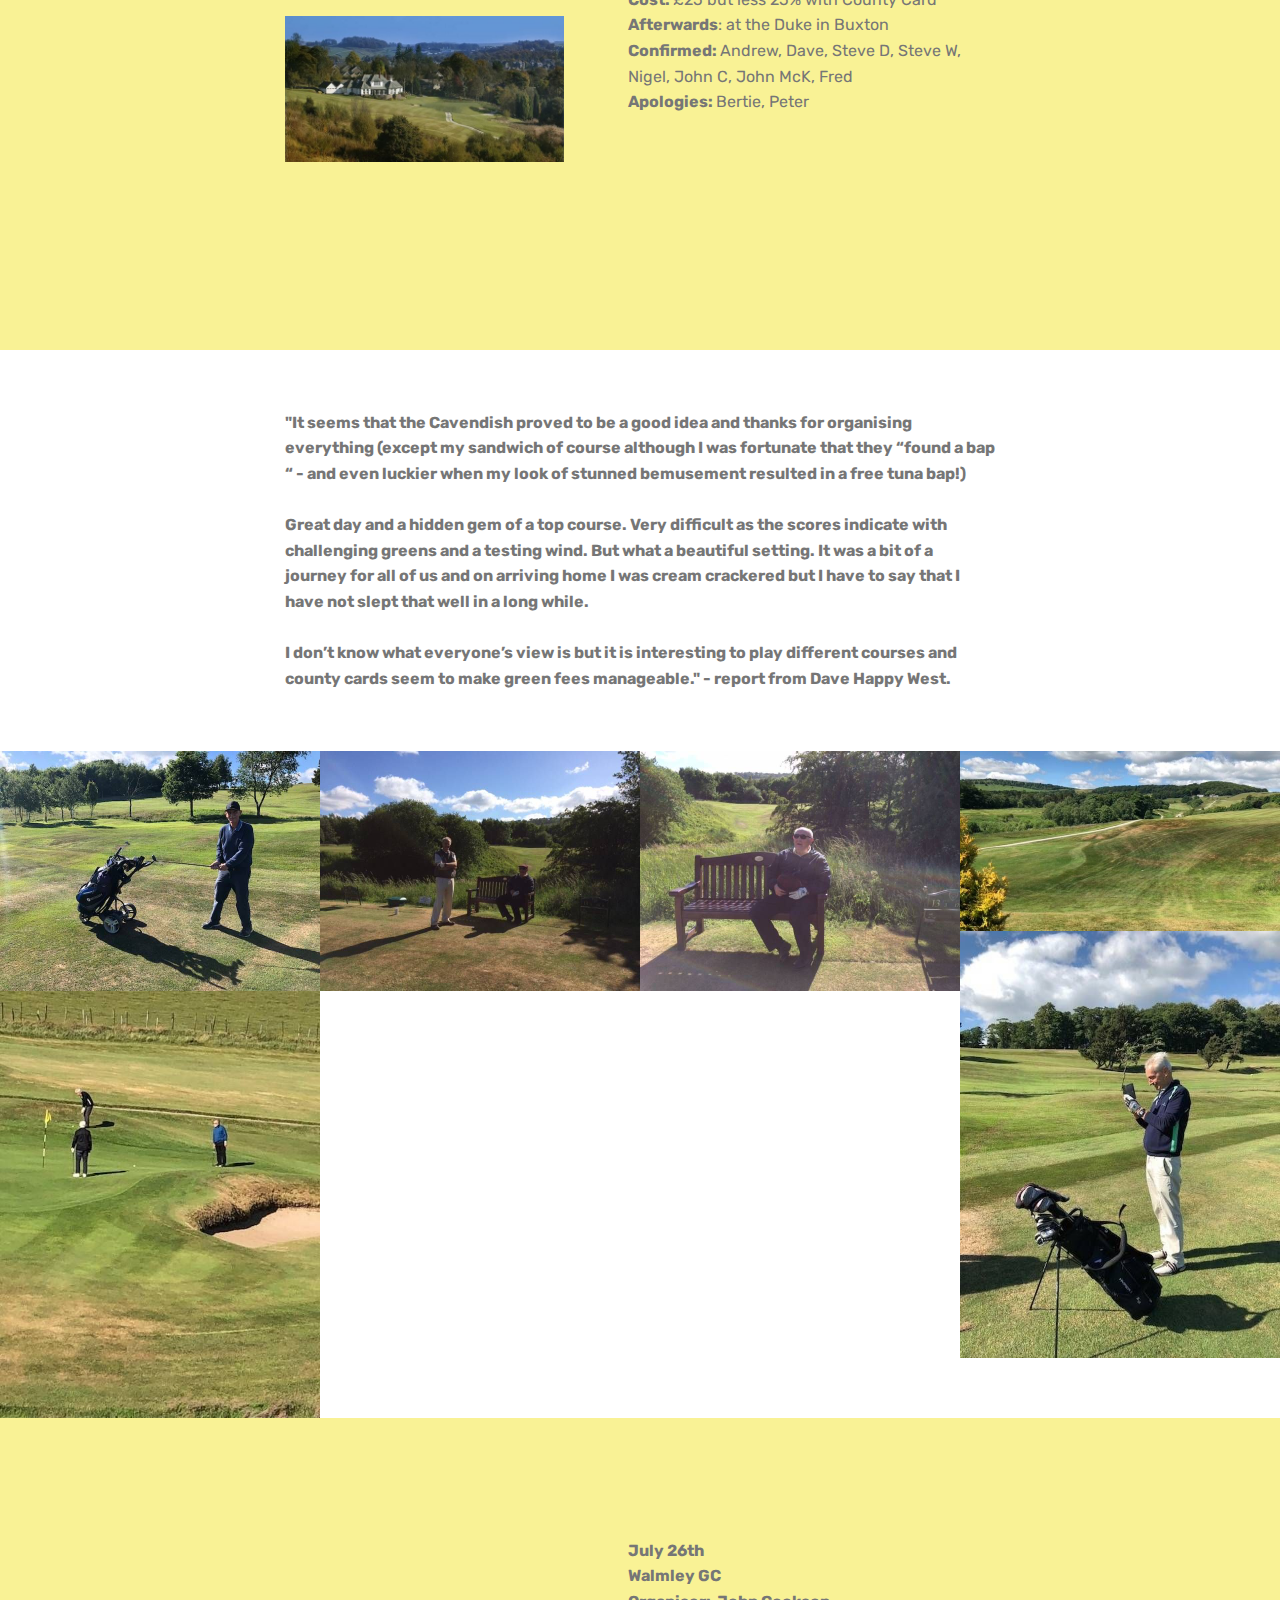
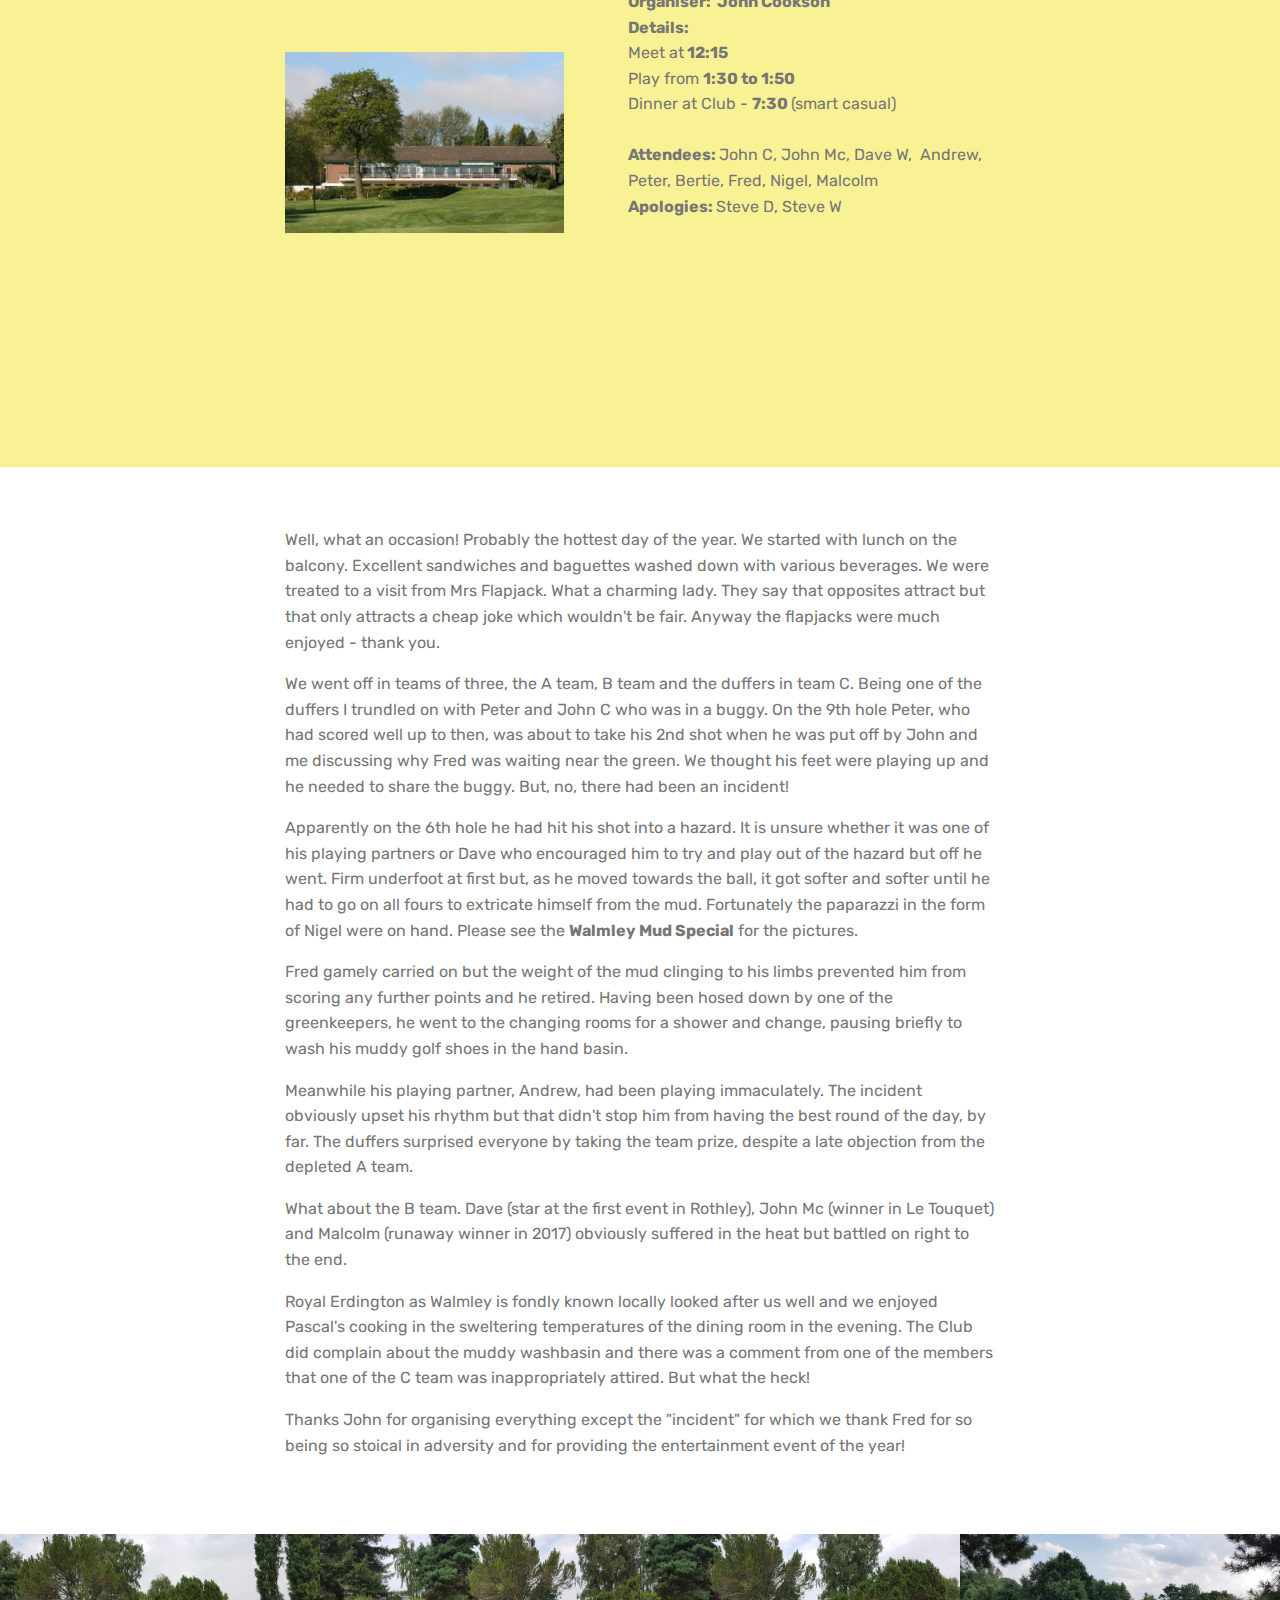
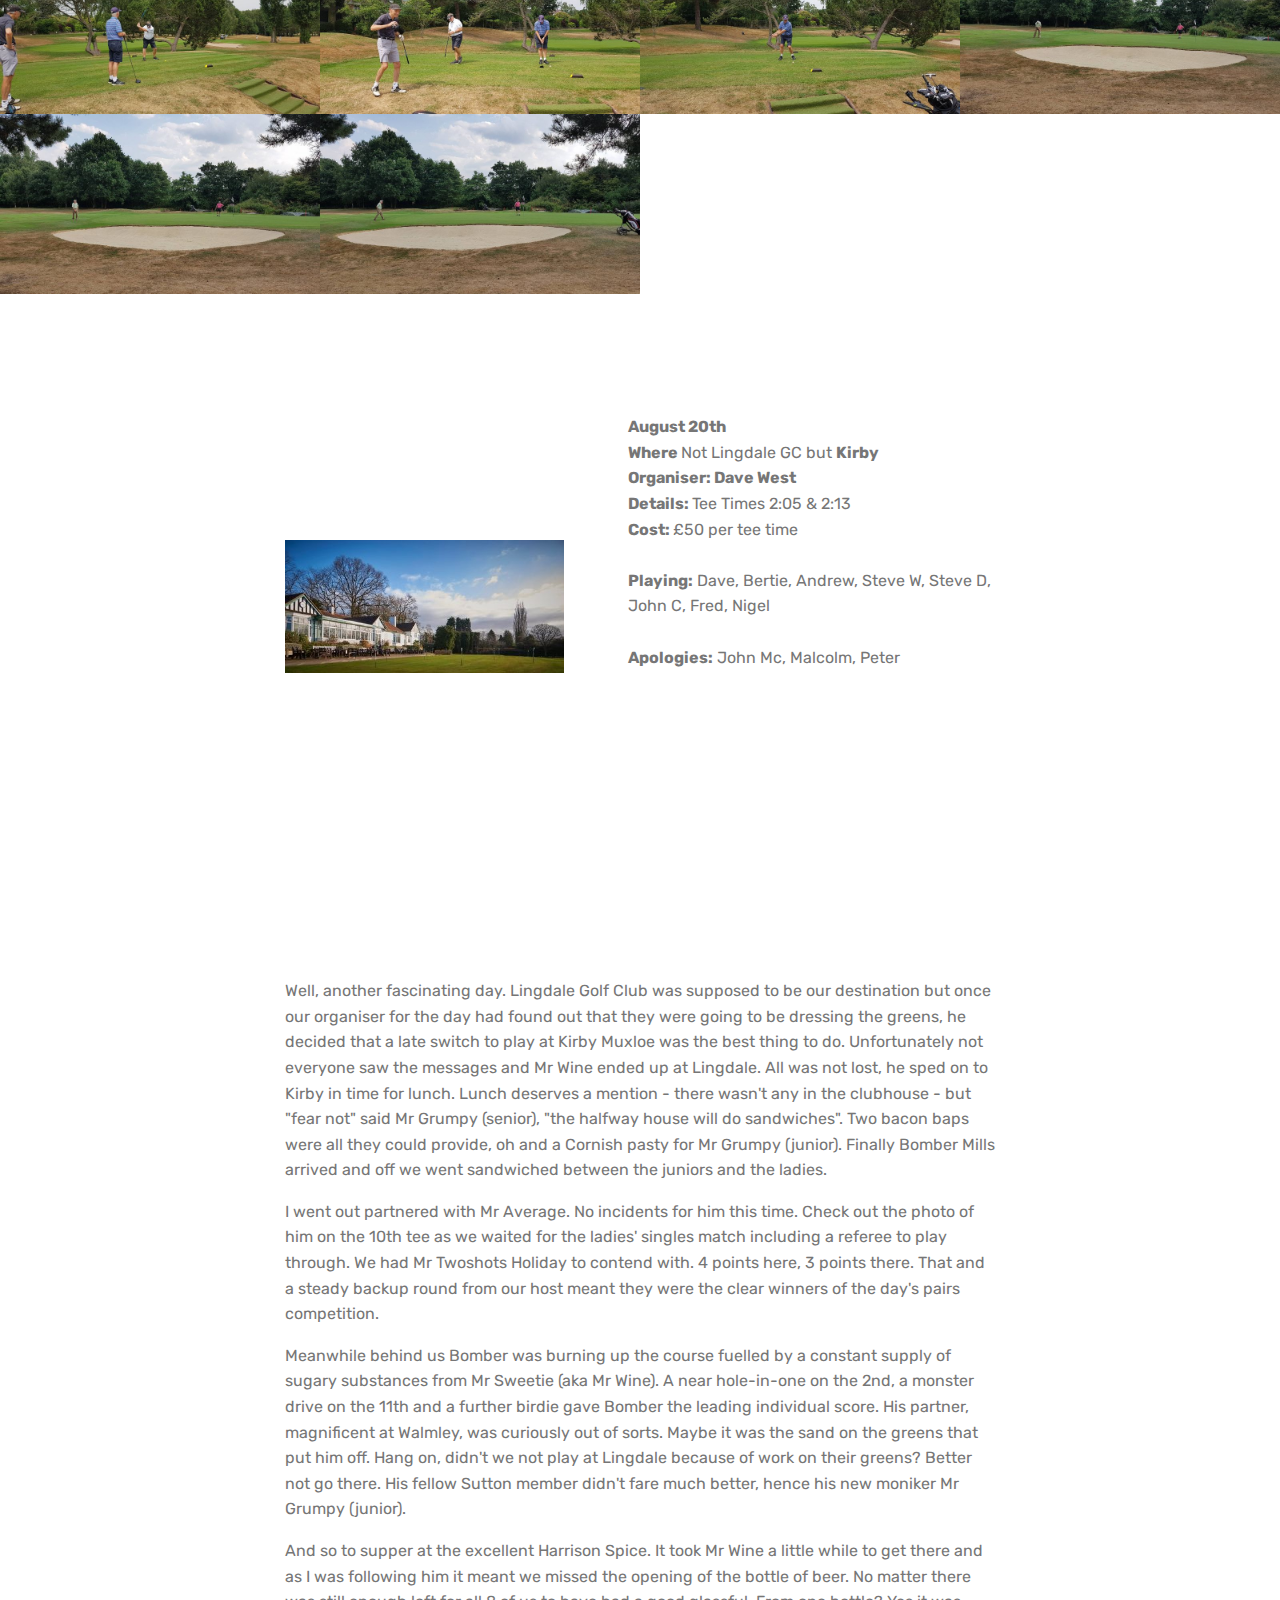
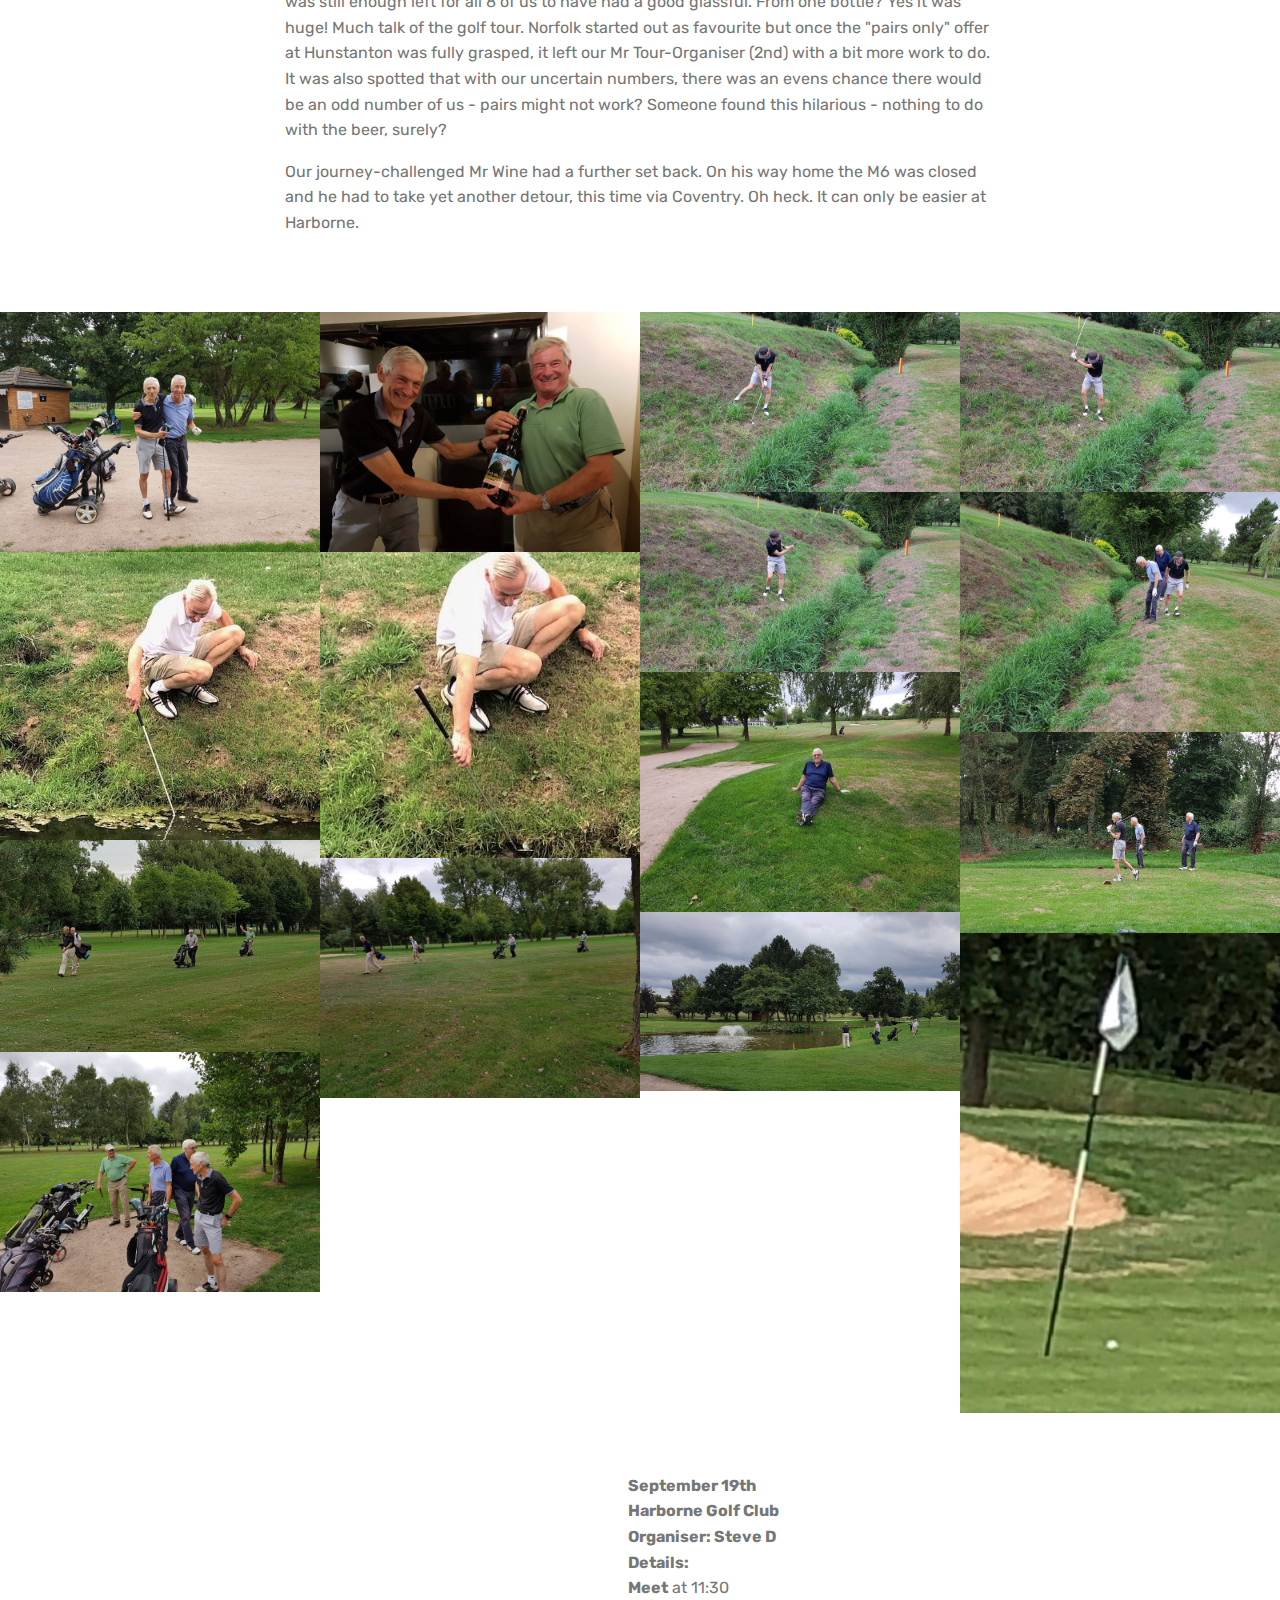
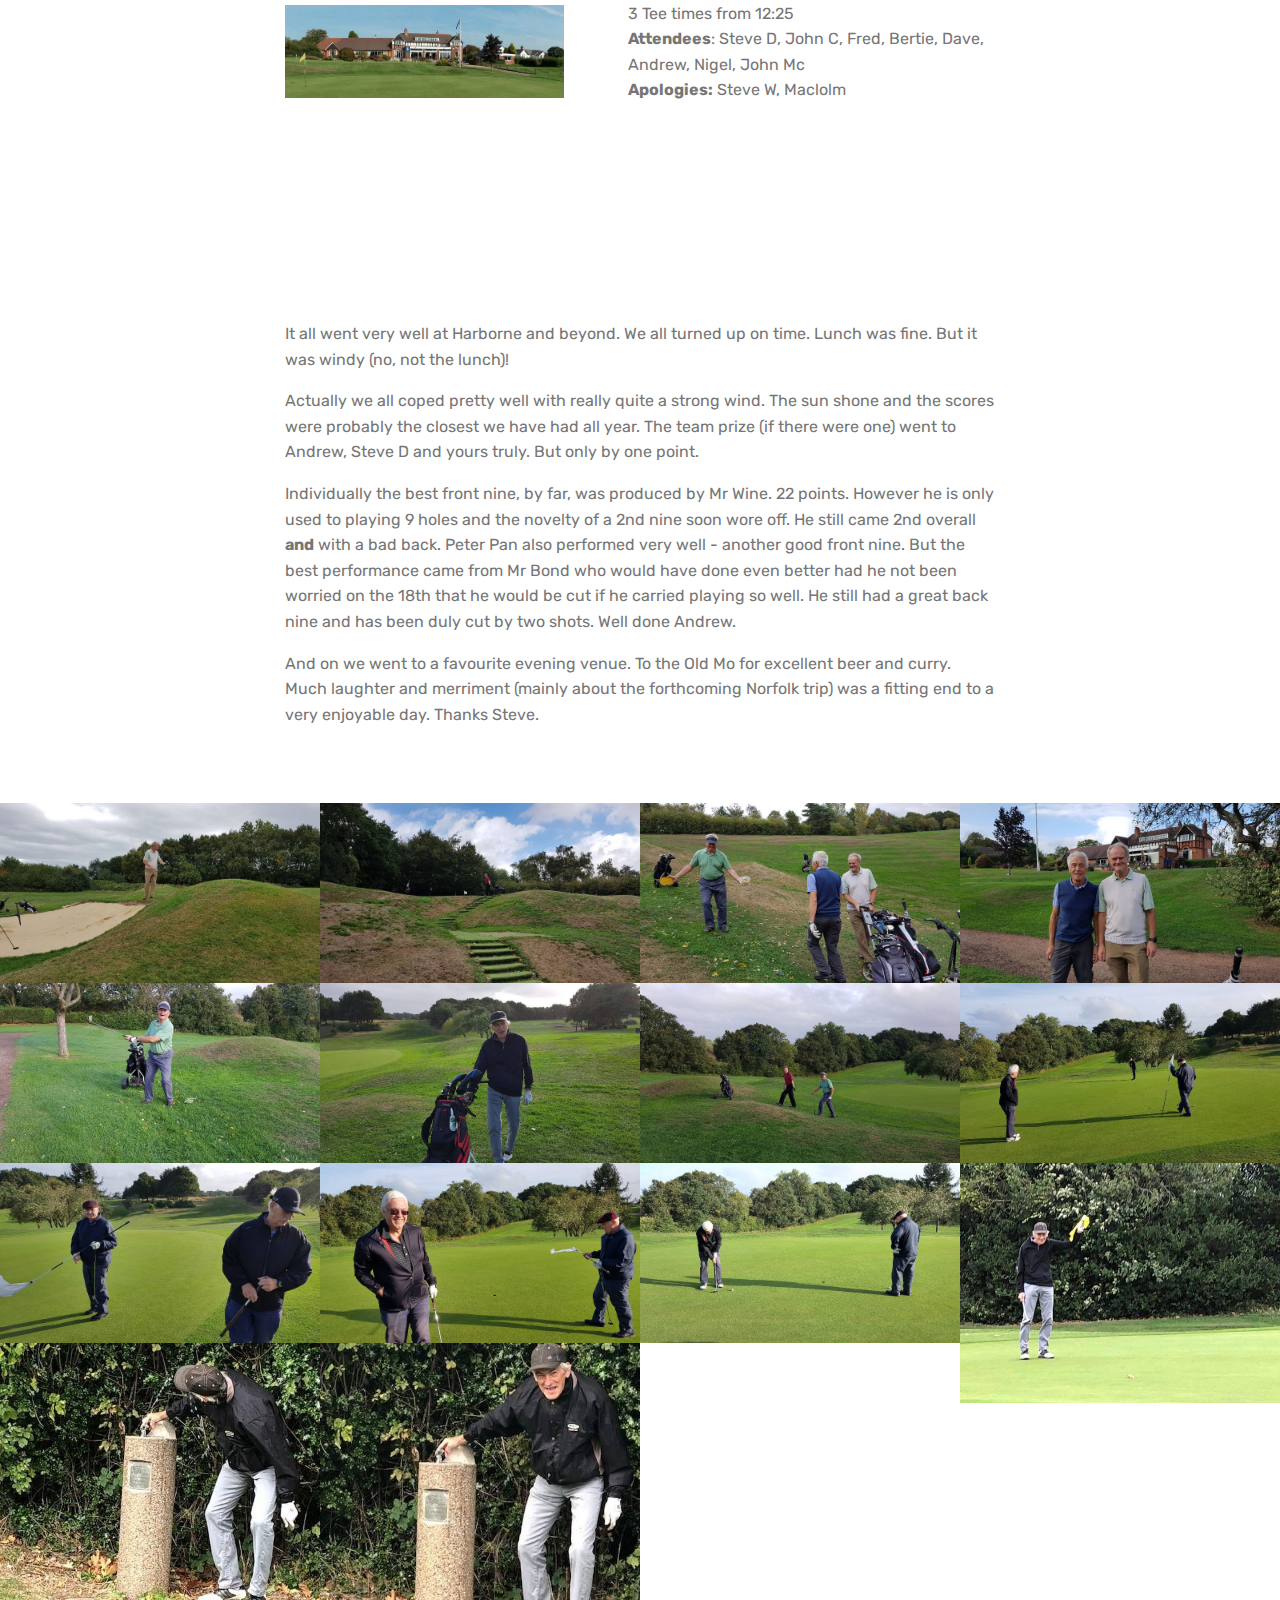
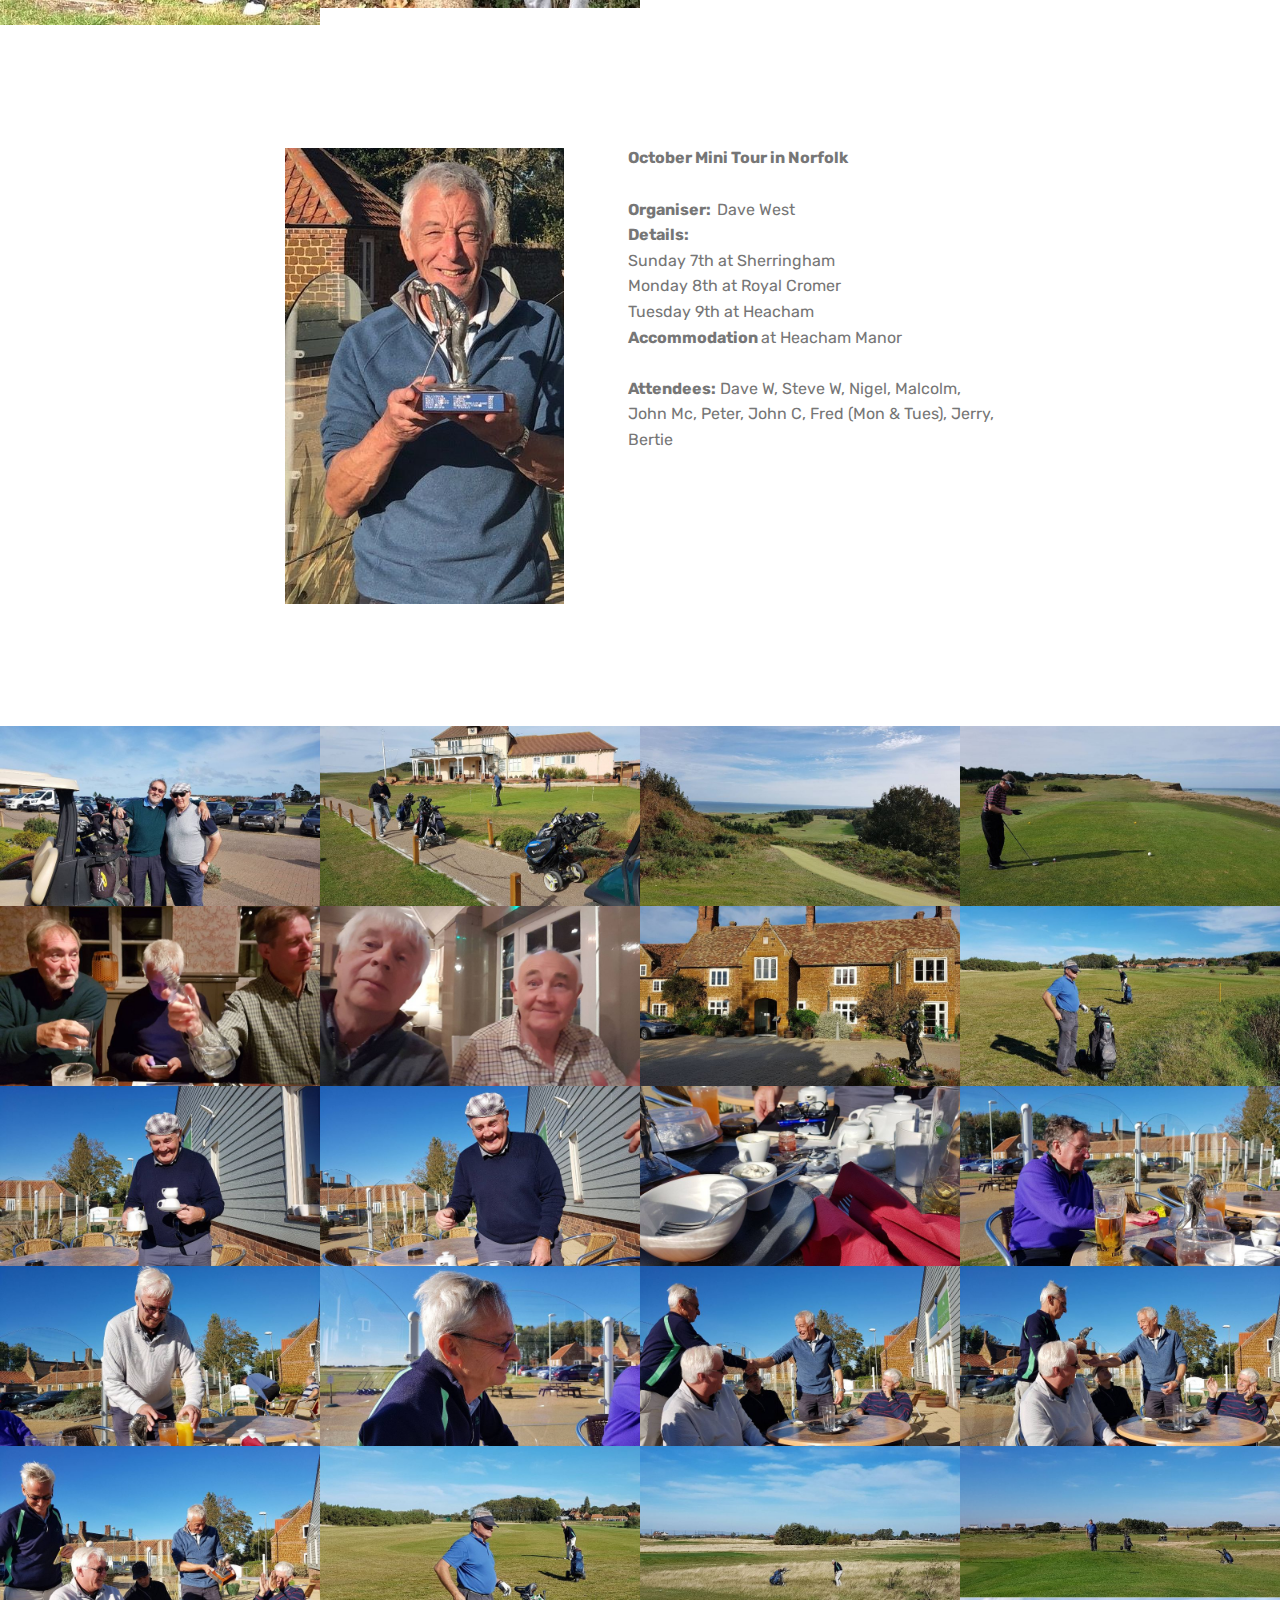
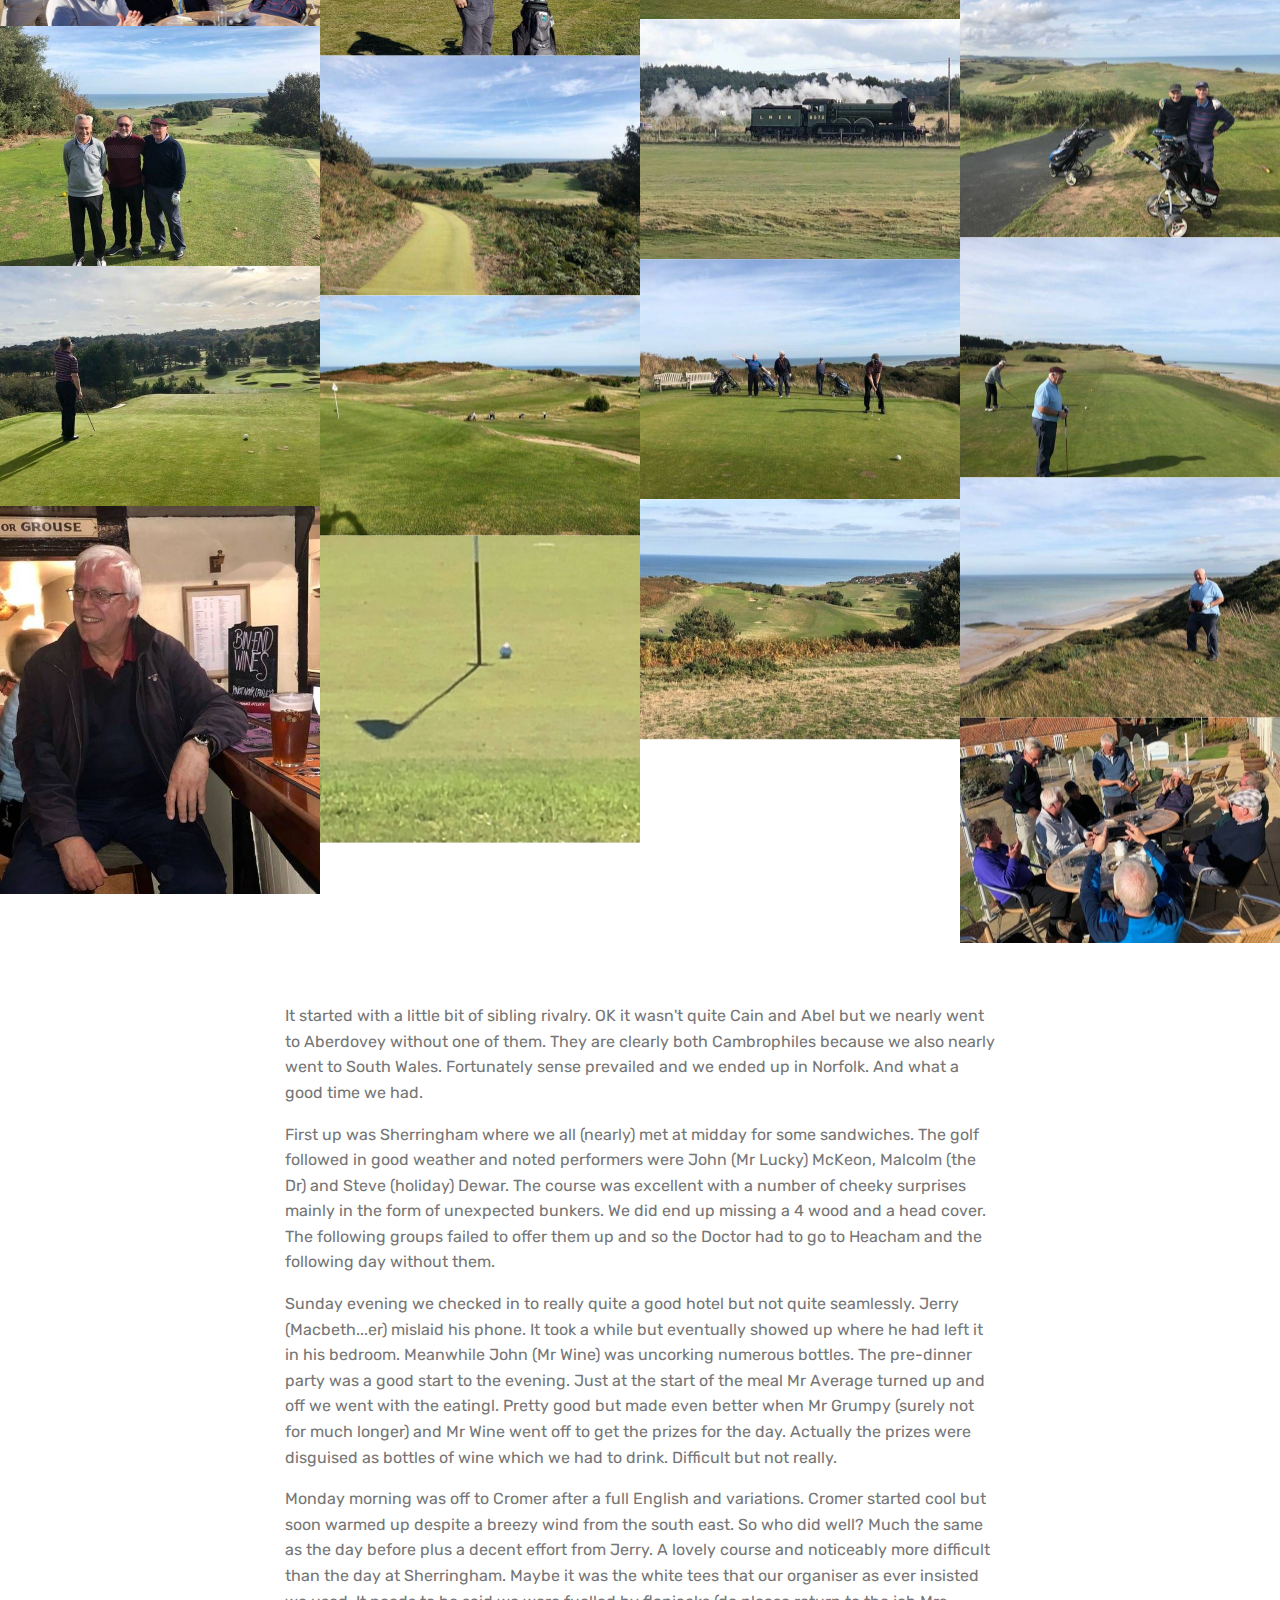
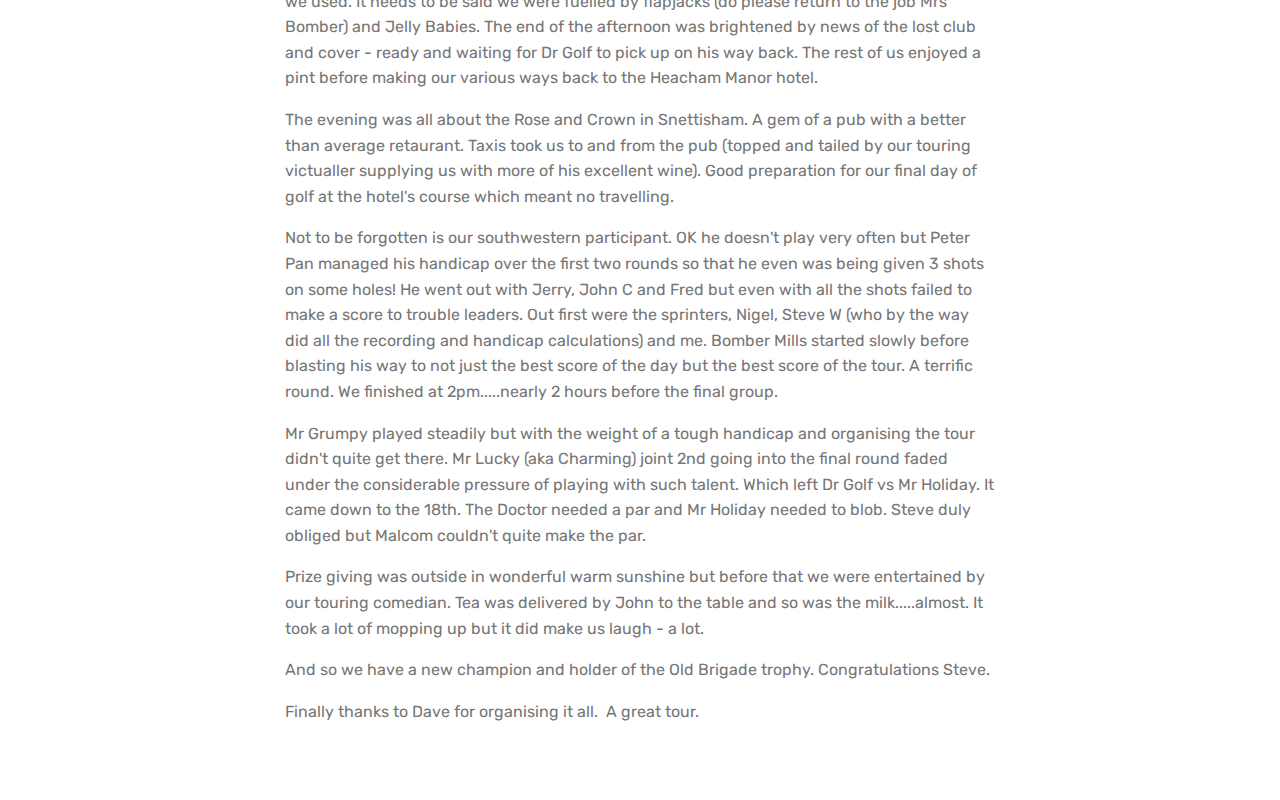
==== commit a10ae9fe: "create github pages" ====
--- a/page1.html
+++ b/page1.html
@@ -60,7 +60,7 @@
     </nav>
 </section>
 
-<section class="engine"><a href="https://mobirise.co/k">free bootstrap template</a></section><section class="mbr-section content6 cid-qHb5E9Kgjc" id="content6-8">
+<section class="engine"><a href="https://mobirise.co/c">free web site maker</a></section><section class="mbr-section content6 cid-qHb5E9Kgjc" id="content6-8">
     
      
     
@@ -355,6 +355,17 @@
         <div><!-- Filter --><!-- Gallery --><div class="mbr-gallery-row"><div class="mbr-gallery-layout-default"><div><div><div class="mbr-gallery-item mbr-gallery-item--pNaN" data-video-url="false" data-tags="Awesome"><div href="#lb-gallery3-20" data-slide-to="0" data-toggle="modal"><img src="assets/images/20181007-130513-2000x1125-800x450.jpg" alt=""><span class="icon-focus"></span></div></div><div class="mbr-gallery-item mbr-gallery-item--pNaN" data-video-url="false" data-tags="Responsive"><div href="#lb-gallery3-20" data-slide-to="1" data-toggle="modal"><img src="assets/images/20181007-130516-2000x1125-800x450.jpg" alt=""><span class="icon-focus"></span></div></div><div class="mbr-gallery-item mbr-gallery-item--pNaN" data-video-url="false" data-tags="Creative"><div href="#lb-gallery3-20" data-slide-to="2" data-toggle="modal"><img src="assets/images/20181008-114625-2000x1125-800x450.jpg" alt=""><span class="icon-focus"></span></div></div><div class="mbr-gallery-item mbr-gallery-item--pNaN" data-video-url="false" data-tags="Animated"><div href="#lb-gallery3-20" data-slide-to="3" data-toggle="modal"><img src="assets/images/20181008-122643-2000x1125-800x450.jpg" alt=""><span class="icon-focus"></span></div></div><div class="mbr-gallery-item mbr-gallery-item--pNaN" data-video-url="false" data-tags="Awesome"><div href="#lb-gallery3-20" data-slide-to="4" data-toggle="modal"><img src="assets/images/20181008-200058-2000x1125-800x450.jpg" alt=""><span class="icon-focus"></span></div></div><div class="mbr-gallery-item mbr-gallery-item--pNaN" data-video-url="false" data-tags="Awesome"><div href="#lb-gallery3-20" data-slide-to="5" data-toggle="modal"><img src="assets/images/20181008-200154-2000x1125-800x450.jpg" alt=""><span class="icon-focus"></span></div></div><div class="mbr-gallery-item mbr-gallery-item--pNaN" data-video-url="false" data-tags="Responsive"><div href="#lb-gallery3-20" data-slide-to="6" data-toggle="modal"><img src="assets/images/20181009-92909-2000x1125-800x450.jpg" alt=""><span class="icon-focus"></span></div></div><div class="mbr-gallery-item mbr-gallery-item--pNaN" data-video-url="false" data-tags="Animated"><div href="#lb-gallery3-20" data-slide-to="7" data-toggle="modal"><img src="assets/images/20181009-132514-2000x1125-800x450.jpg" alt=""><span class="icon-focus"></span></div></div><div class="mbr-gallery-item mbr-gallery-item--pNaN" data-video-url="false" data-tags="Animated"><div href="#lb-gallery3-20" data-slide-to="8" data-toggle="modal"><img src="assets/images/20181009-150631-2000x1125-800x450.jpg" alt=""><span class="icon-focus"></span></div></div><div class="mbr-gallery-item mbr-gallery-item--pNaN" data-video-url="false" data-tags="Animated"><div href="#lb-gallery3-20" data-slide-to="9" data-toggle="modal"><img src="assets/images/20181009-150645-2000x1125-800x450.jpg" alt=""><span class="icon-focus"></span></div></div><div class="mbr-gallery-item mbr-gallery-item--pNaN" data-video-url="false" data-tags="Animated"><div href="#lb-gallery3-20" data-slide-to="10" data-toggle="modal"><img src="assets/images/20181009-150649-2000x1125-800x450.jpg" alt=""><span class="icon-focus"></span></div></div><div class="mbr-gallery-item mbr-gallery-item--pNaN" data-video-url="false" data-tags="Animated"><div href="#lb-gallery3-20" data-slide-to="11" data-toggle="modal"><img src="assets/images/20181009-150734-2000x1125-800x450.jpg" alt=""><span class="icon-focus"></span></div></div><div class="mbr-gallery-item mbr-gallery-item--pNaN" data-video-url="false" data-tags="Animated"><div href="#lb-gallery3-20" data-slide-to="12" data-toggle="modal"><img src="assets/images/20181009-150800-2000x1125-800x450.jpg" alt=""><span class="icon-focus"></span></div></div><div class="mbr-gallery-item mbr-gallery-item--pNaN" data-video-url="false" data-tags="Animated"><div href="#lb-gallery3-20" data-slide-to="13" data-toggle="modal"><img src="assets/images/20181009-150819-2000x1125-800x450.jpg" alt=""><span class="icon-focus"></span></div></div><div class="mbr-gallery-item mbr-gallery-item--pNaN" data-video-url="false" data-tags="Animated"><div href="#lb-gallery3-20" data-slide-to="14" data-toggle="modal"><img src="assets/images/20181009-153557-2000x1125-800x450.jpg" alt=""><span class="icon-focus"></span></div></div><div class="mbr-gallery-item mbr-gallery-item--pNaN" data-video-url="false" data-tags="Animated"><div href="#lb-gallery3-20" data-slide-to="15" data-toggle="modal"><img src="assets/images/20181009-153559-2000x1125-800x450.jpg" alt=""><span class="icon-focus"></span></div></div><div class="mbr-gallery-item mbr-gallery-item--pNaN" data-video-url="false" data-tags="Animated"><div href="#lb-gallery3-20" data-slide-to="16" data-toggle="modal"><img src="assets/images/20181009-153602-2000x1125-800x450.jpg" alt=""><span class="icon-focus"></span></div></div><div class="mbr-gallery-item mbr-gallery-item--pNaN" data-video-url="false" data-tags="Animated"><div href="#lb-gallery3-20" data-slide-to="17" data-toggle="modal"><img src="assets/images/20181010-192237-1999x1310-800x524.jpg" alt=""><span class="icon-focus"></span></div></div><div class="mbr-gallery-item mbr-gallery-item--pNaN" data-video-url="false" data-tags="Animated"><div href="#lb-gallery3-20" data-slide-to="18" data-toggle="modal"><img src="assets/images/20181010-192322-2000x1084-800x433.jpg" alt=""><span class="icon-focus"></span></div></div><div class="mbr-gallery-item mbr-gallery-item--pNaN" data-video-url="false" data-tags="Animated"><div href="#lb-gallery3-20" data-slide-to="19" data-toggle="modal"><img src="assets/images/20181010-192404-2000x948-800x379.jpg" alt=""><span class="icon-focus"></span></div></div><div class="mbr-gallery-item mbr-gallery-item--pNaN" data-video-url="false" data-tags="Animated"><div href="#lb-gallery3-20" data-slide-to="20" data-toggle="modal"><img src="assets/images/img-945-640x480-640x480.jpg" alt=""><span class="icon-focus"></span></div></div><div class="mbr-gallery-item mbr-gallery-item--pNaN" data-video-url="false" data-tags="Animated"><div href="#lb-gallery3-20" data-slide-to="21" data-toggle="modal"><img src="assets/images/img-949-640x480-640x480.jpg" alt=""><span class="icon-focus"></span></div></div><div class="mbr-gallery-item mbr-gallery-item--pNaN" data-video-url="false" data-tags="Animated"><div href="#lb-gallery3-20" data-slide-to="22" data-toggle="modal"><img src="assets/images/img-959-640x480-640x480.jpg" alt=""><span class="icon-focus"></span></div></div><div class="mbr-gallery-item mbr-gallery-item--pNaN" data-video-url="false" data-tags="Animated"><div href="#lb-gallery3-20" data-slide-to="23" data-toggle="modal"><img src="assets/images/img-960-640x480-640x480.jpg" alt=""><span class="icon-focus"></span></div></div><div class="mbr-gallery-item mbr-gallery-item--pNaN" data-video-url="false" data-tags="Animated"><div href="#lb-gallery3-20" data-slide-to="24" data-toggle="modal"><img src="assets/images/img-961-640x480-640x480.jpg" alt=""><span class="icon-focus"></span></div></div><div class="mbr-gallery-item mbr-gallery-item--pNaN" data-video-url="false" data-tags="Animated"><div href="#lb-gallery3-20" data-slide-to="25" data-toggle="modal"><img src="assets/images/img-963-640x480-640x480.jpg" alt=""><span class="icon-focus"></span></div></div><div class="mbr-gallery-item mbr-gallery-item--pNaN" data-video-url="false" data-tags="Animated"><div href="#lb-gallery3-20" data-slide-to="26" data-toggle="modal"><img src="assets/images/img-964-640x480-640x480.jpg" alt=""><span class="icon-focus"></span></div></div><div class="mbr-gallery-item mbr-gallery-item--pNaN" data-video-url="false" data-tags="Animated"><div href="#lb-gallery3-20" data-slide-to="27" data-toggle="modal"><img src="assets/images/img-966-640x480-640x480.jpg" alt=""><span class="icon-focus"></span></div></div><div class="mbr-gallery-item mbr-gallery-item--pNaN" data-video-url="false" data-tags="Animated"><div href="#lb-gallery3-20" data-slide-to="28" data-toggle="modal"><img src="assets/images/img-968-640x480-640x480.jpg" alt=""><span class="icon-focus"></span></div></div><div class="mbr-gallery-item mbr-gallery-item--pNaN" data-video-url="false" data-tags="Animated"><div href="#lb-gallery3-20" data-slide-to="29" data-toggle="modal"><img src="assets/images/img-970-640x480-640x480.jpg" alt=""><span class="icon-focus"></span></div></div><div class="mbr-gallery-item mbr-gallery-item--pNaN" data-video-url="false" data-tags="Animated"><div href="#lb-gallery3-20" data-slide-to="30" data-toggle="modal"><img src="assets/images/img-981-528x640-528x640.jpg" alt=""><span class="icon-focus"></span></div></div><div class="mbr-gallery-item mbr-gallery-item--pNaN" data-video-url="false" data-tags="Animated"><div href="#lb-gallery3-20" data-slide-to="31" data-toggle="modal"><img src="assets/images/img-984-1148x1102-800x767.jpg" alt=""><span class="icon-focus"></span></div></div><div class="mbr-gallery-item mbr-gallery-item--pNaN" data-video-url="false" data-tags="Animated"><div href="#lb-gallery3-20" data-slide-to="32" data-toggle="modal"><img src="assets/images/img-996-640x451-640x451.jpg" alt=""><span class="icon-focus"></span></div></div></div></div><div class="clearfix"></div></div></div><!-- Lightbox --><div data-app-prevent-settings="" class="mbr-slider modal fade carousel slide" tabindex="-1" data-keyboard="true" data-interval="false" id="lb-gallery3-20"><div class="modal-dialog"><div class="modal-content"><div class="modal-body"><div class="carousel-inner"><div class="carousel-item"><img src="assets/images/20181007-130513-2000x1125.jpg" alt=""></div><div class="carousel-item"><img src="assets/images/20181007-130516-2000x1125.jpg" alt=""></div><div class="carousel-item"><img src="assets/images/20181008-114625-2000x1125.jpg" alt=""></div><div class="carousel-item"><img src="assets/images/20181008-122643-2000x1125.jpg" alt=""></div><div class="carousel-item"><img src="assets/images/20181008-200058-2000x1125.jpg" alt=""></div><div class="carousel-item"><img src="assets/images/20181008-200154-2000x1125.jpg" alt=""></div><div class="carousel-item"><img src="assets/images/20181009-92909-2000x1125.jpg" alt=""></div><div class="carousel-item"><img src="assets/images/20181009-132514-2000x1125.jpg" alt=""></div><div class="carousel-item"><img src="assets/images/20181009-150631-2000x1125.jpg" alt=""></div><div class="carousel-item"><img src="assets/images/20181009-150645-2000x1125.jpg" alt=""></div><div class="carousel-item"><img src="assets/images/20181009-150649-2000x1125.jpg" alt=""></div><div class="carousel-item"><img src="assets/images/20181009-150734-2000x1125.jpg" alt=""></div><div class="carousel-item"><img src="assets/images/20181009-150800-2000x1125.jpg" alt=""></div><div class="carousel-item"><img src="assets/images/20181009-150819-2000x1125.jpg" alt=""></div><div class="carousel-item"><img src="assets/images/20181009-153557-2000x1125.jpg" alt=""></div><div class="carousel-item"><img src="assets/images/20181009-153559-2000x1125.jpg" alt=""></div><div class="carousel-item"><img src="assets/images/20181009-153602-2000x1125.jpg" alt=""></div><div class="carousel-item"><img src="assets/images/20181010-192237-1999x1310.jpg" alt=""></div><div class="carousel-item"><img src="assets/images/20181010-192322-2000x1084.jpg" alt=""></div><div class="carousel-item"><img src="assets/images/20181010-192404-2000x948.jpg" alt=""></div><div class="carousel-item"><img src="assets/images/img-945-640x480.jpg" alt=""></div><div class="carousel-item"><img src="assets/images/img-949-640x480.jpg" alt=""></div><div class="carousel-item"><img src="assets/images/img-959-640x480.jpg" alt=""></div><div class="carousel-item"><img src="assets/images/img-960-640x480.jpg" alt=""></div><div class="carousel-item"><img src="assets/images/img-961-640x480.jpg" alt=""></div><div class="carousel-item"><img src="assets/images/img-963-640x480.jpg" alt=""></div><div class="carousel-item"><img src="assets/images/img-964-640x480.jpg" alt=""></div><div class="carousel-item"><img src="assets/images/img-966-640x480.jpg" alt=""></div><div class="carousel-item"><img src="assets/images/img-968-640x480.jpg" alt=""></div><div class="carousel-item active"><img src="assets/images/img-970-640x480.jpg" alt=""></div><div class="carousel-item"><img src="assets/images/img-981-528x640.jpg" alt=""></div><div class="carousel-item"><img src="assets/images/img-984-1148x1102.jpg" alt=""></div><div class="carousel-item"><img src="assets/images/img-996-640x451.jpg" alt=""></div></div><a class="carousel-control carousel-control-prev" role="button" data-slide="prev" href="#lb-gallery3-20"><span class="mbri-left mbr-iconfont" aria-hidden="true"></span><span class="sr-only">Previous</span></a><a class="carousel-control carousel-control-next" role="button" data-slide="next" href="#lb-gallery3-20"><span class="mbri-right mbr-iconfont" aria-hidden="true"></span><span class="sr-only">Next</span></a><a class="close" href="#" role="button" data-dismiss="modal"><span class="sr-only">Close</span></a></div></div></div></div></div>
     </div>
 
+</section>
+
+<section class="mbr-section article content1 cid-r6hGbXHEN2" id="content1-22">
+    
+     
+
+    <div class="container">
+        <div class="media-container-row">
+            <div class="mbr-text col-12 col-md-8 mbr-fonts-style display-7"><p>It started with a little bit of sibling rivalry. OK it wasn't quite Cain and Abel but we nearly went to Aberdovey without one of them. They are clearly both Cambrophiles because we also nearly went to South Wales. Fortunately sense prevailed and we ended up in Norfolk. And what a good time we had.</p><p>First up was Sherringham where we all (nearly) met at midday for some sandwiches. The golf followed in good weather and noted performers were John (Mr Lucky) McKeon, Malcolm (the Dr) and Steve (holiday) Dewar. The course was excellent with a number of cheeky surprises mainly in the form of unexpected bunkers. We did end up missing a 4 wood and a head cover. The following groups failed to offer them up and so the Doctor had to go to Heacham and the following day without them.</p><p>Sunday evening we checked in to really quite a good hotel but not quite seamlessly. Jerry (Macbeth...er) mislaid his phone. It took a while but eventually showed up where he had left it in his bedroom. Meanwhile John (Mr Wine) was uncorking numerous bottles. The pre-dinner party was a good start to the evening. Just at the start of the meal Mr Average turned up and off we went with the eatingl. Pretty good but made even better when Mr Grumpy (surely not for much longer) and Mr Wine went off to get the prizes for the day. Actually the prizes were disguised as bottles of wine which we had to drink. Difficult but not really.</p><p>Monday morning was off to Cromer after a full English and variations. Cromer started cool but soon warmed up despite a breezy wind from the south east. So who did well? Much the same as the day before plus a decent effort from Jerry. A lovely course and noticeably more difficult than the day at Sherringham. Maybe it was the white tees that our organiser as ever insisted we used. It needs to be said we were fuelled by flapjacks (do please return to the job Mrs Bomber) and Jelly Babies. The end of the afternoon was brightened by news of the lost club and cover - ready and waiting for Dr Golf to pick up on his way back. The rest of us enjoyed a pint before making our various ways back to the Heacham Manor hotel.</p><p>The evening was all about the Rose and Crown in Snettisham. A gem of a pub with a better than average retaurant. Taxis took us to and from the pub (topped and tailed by our touring victualler supplying us with more of his excellent wine). Good preparation for our final day of golf at the hotel's course which meant no travelling.</p><p>Not to be forgotten is our southwestern participant. OK he doesn't play very often but Peter Pan managed his handicap over the first two rounds so that he even was being given 3 shots on some holes! He went out with Jerry, John C and Fred but even with all the shots failed to make a score to trouble leaders. Out first were the sprinters, Nigel, Steve W (who by the way did all the recording and handicap calculations) and me. Bomber Mills started slowly before blasting his way to not just the best score of the day but the best score of the tour. A terrific round. We finished at 2pm.....nearly 2 hours before the final group.</p><p>Mr Grumpy played steadily but with the weight of a tough handicap and organising the tour didn't quite get there. Mr Lucky (aka Charming) joint 2nd going into the final round faded under the considerable pressure of playing with such talent. Which left Dr Golf vs Mr Holiday. It came down to the 18th. The Doctor needed a par and Mr Holiday needed to blob. Steve duly obliged but Malcom couldn't quite make the par.</p><p>Prize giving was outside in wonderful warm sunshine but before that we were entertained by our touring comedian. Tea was delivered by John to the table and so was the milk.....almost. It took a lot of mopping up but it did make us laugh - a lot.</p><p>And so we have a new champion and holder of the Old Brigade trophy. Congratulations Steve.</p><p>Finally thanks to Dave for organising it all. &nbsp;A great tour.</p></div>
+        </div>
+    </div>
 </section>
 
 
--- a/assets/mobirise/css/mbr-additional.css
+++ b/assets/mobirise/css/mbr-additional.css
@@ -2742,6 +2742,15 @@
   -webkit-transition: 0.2s background ease-in-out;
   transition: 0.2s background ease-in-out;
 }
+.cid-r6hGbXHEN2 {
+  padding-top: 60px;
+  padding-bottom: 60px;
+  background-color: #ffffff;
+}
+.cid-r6hGbXHEN2 .mbr-text,
+.cid-r6hGbXHEN2 blockquote {
+  color: #767676;
+}
 .cid-qHb1Zjfwxz .navbar {
   padding: .5rem 0;
   background: #333333;
@@ -4650,6 +4659,85 @@
     margin-left: 0 !important;
   }
 }
+.cid-r69SYJ1rDX {
+  padding-top: 90px;
+  padding-bottom: 90px;
+  background-color: #f9f9f9;
+}
+.cid-r69SYJ1rDX .mbr-section-subtitle {
+  color: #767676;
+}
+.cid-r69SYJ1rDX .container-table {
+  margin: 0 auto;
+}
+.cid-r69SYJ1rDX .scroll {
+  overflow-x: auto;
+  padding: 0;
+}
+.cid-r69SYJ1rDX .dataTables_wrapper {
+  display: block;
+}
+.cid-r69SYJ1rDX .dataTables_wrapper .search {
+  margin-bottom: .5rem;
+}
+.cid-r69SYJ1rDX .dataTables_wrapper .table {
+  overflow-x: auto;
+}
+.cid-r69SYJ1rDX table {
+  width: 100% !important;
+  margin-top: 6px;
+  border: 1px solid #cccccc;
+  margin-bottom: 0;
+}
+.cid-r69SYJ1rDX table th {
+  border-top: none;
+  transition: all .2s;
+  border-bottom: none;
+}
+.cid-r69SYJ1rDX table th:hover {
+  background: #cccccc;
+  color: #000000;
+}
+.cid-r69SYJ1rDX table td {
+  border-top: 1px solid #cccccc;
+}
+.cid-r69SYJ1rDX table.table {
+  background: #ffffff;
+}
+.cid-r69SYJ1rDX .dataTables_filter {
+  text-align: right;
+  margin-bottom: .5rem;
+}
+.cid-r69SYJ1rDX .dataTables_filter label {
+  display: inline;
+  white-space: normal !important;
+}
+.cid-r69SYJ1rDX .dataTables_filter input {
+  display: inline;
+  width: auto;
+  margin-left: .5rem;
+  border-radius: 100px;
+  padding-left: 1rem;
+}
+.cid-r69SYJ1rDX .dataTables_info {
+  padding-bottom: 1rem;
+  padding-top: 1rem;
+  white-space: normal !important;
+}
+@media (max-width: 992px) {
+  .cid-r69SYJ1rDX .dataTables_filter {
+    text-align: center;
+  }
+}
+@media (max-width: 350px) {
+  .cid-r69SYJ1rDX .dataTables_filter {
+    text-align: center;
+  }
+  .cid-r69SYJ1rDX .dataTables_filter input {
+    width: 100% !important;
+    margin-left: 0 !important;
+  }
+}
 .cid-qHb1Zjfwxz .navbar {
   padding: .5rem 0;
   background: #333333;
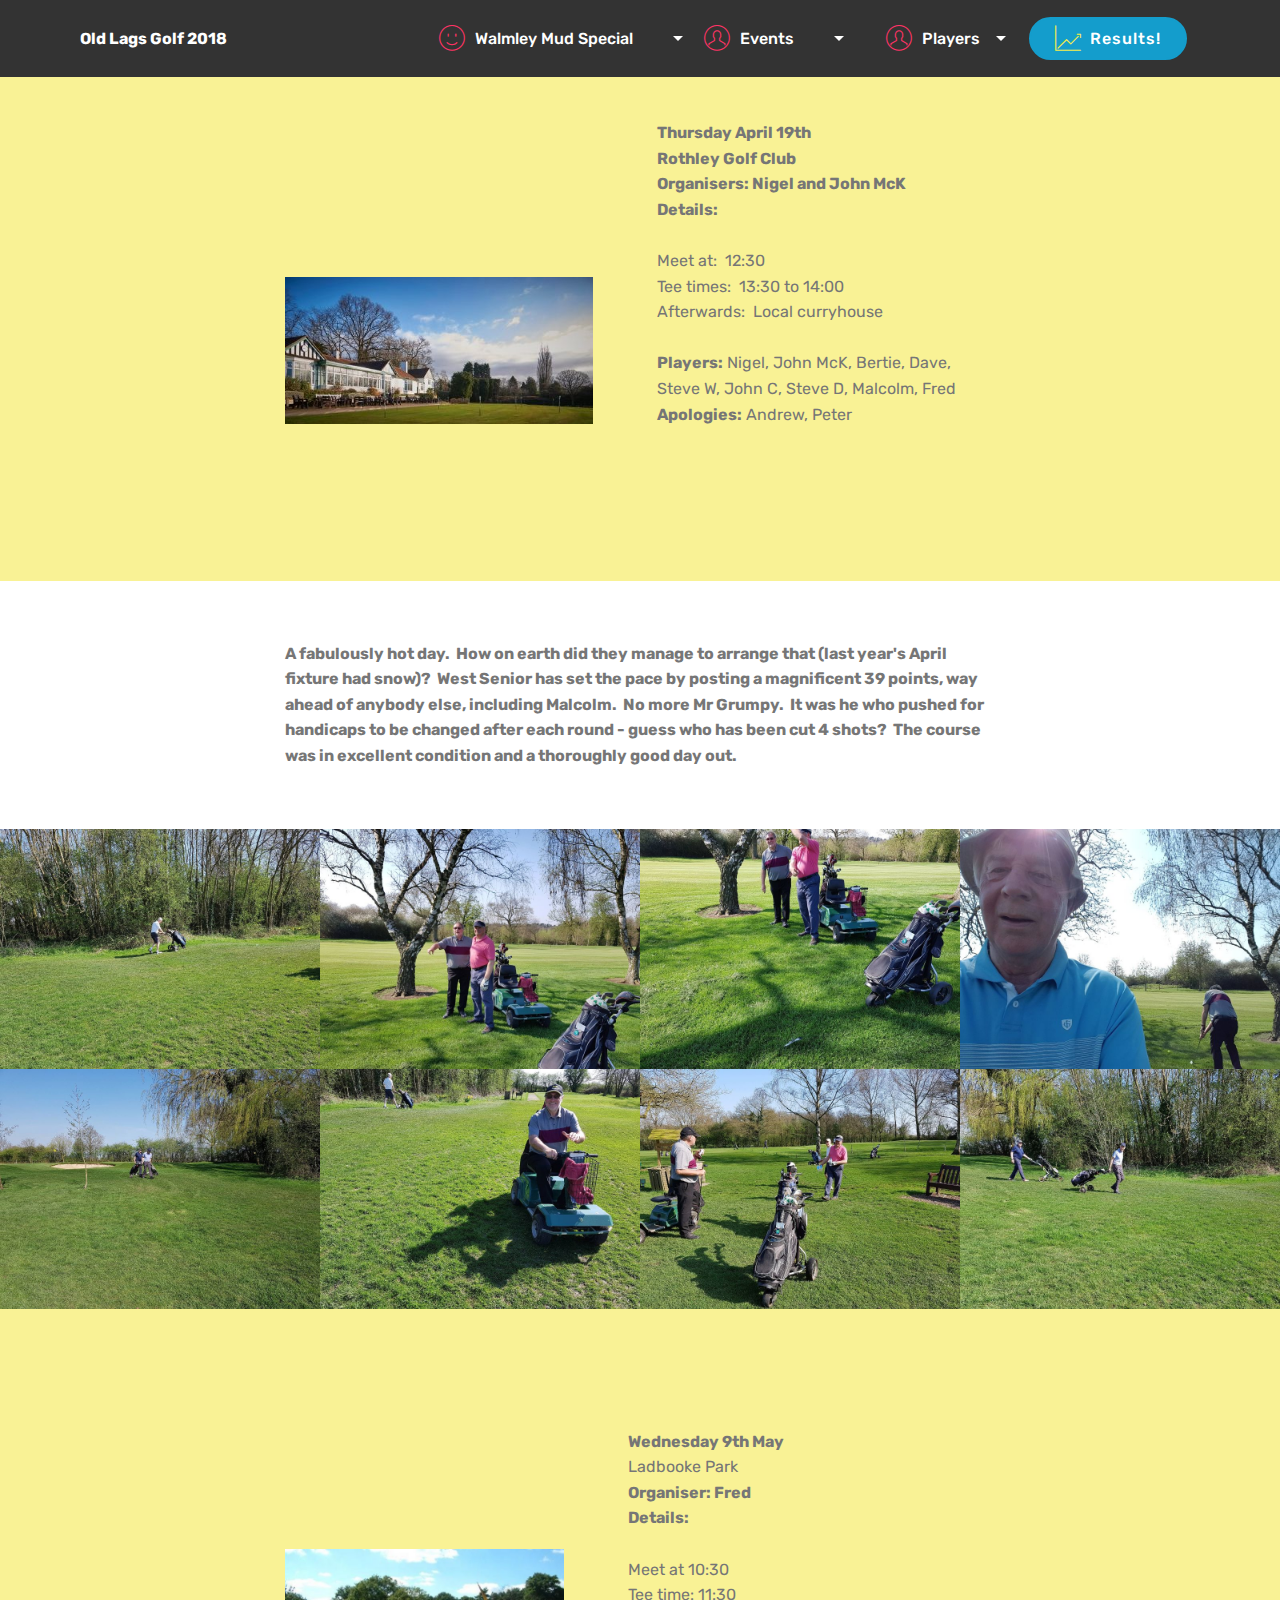
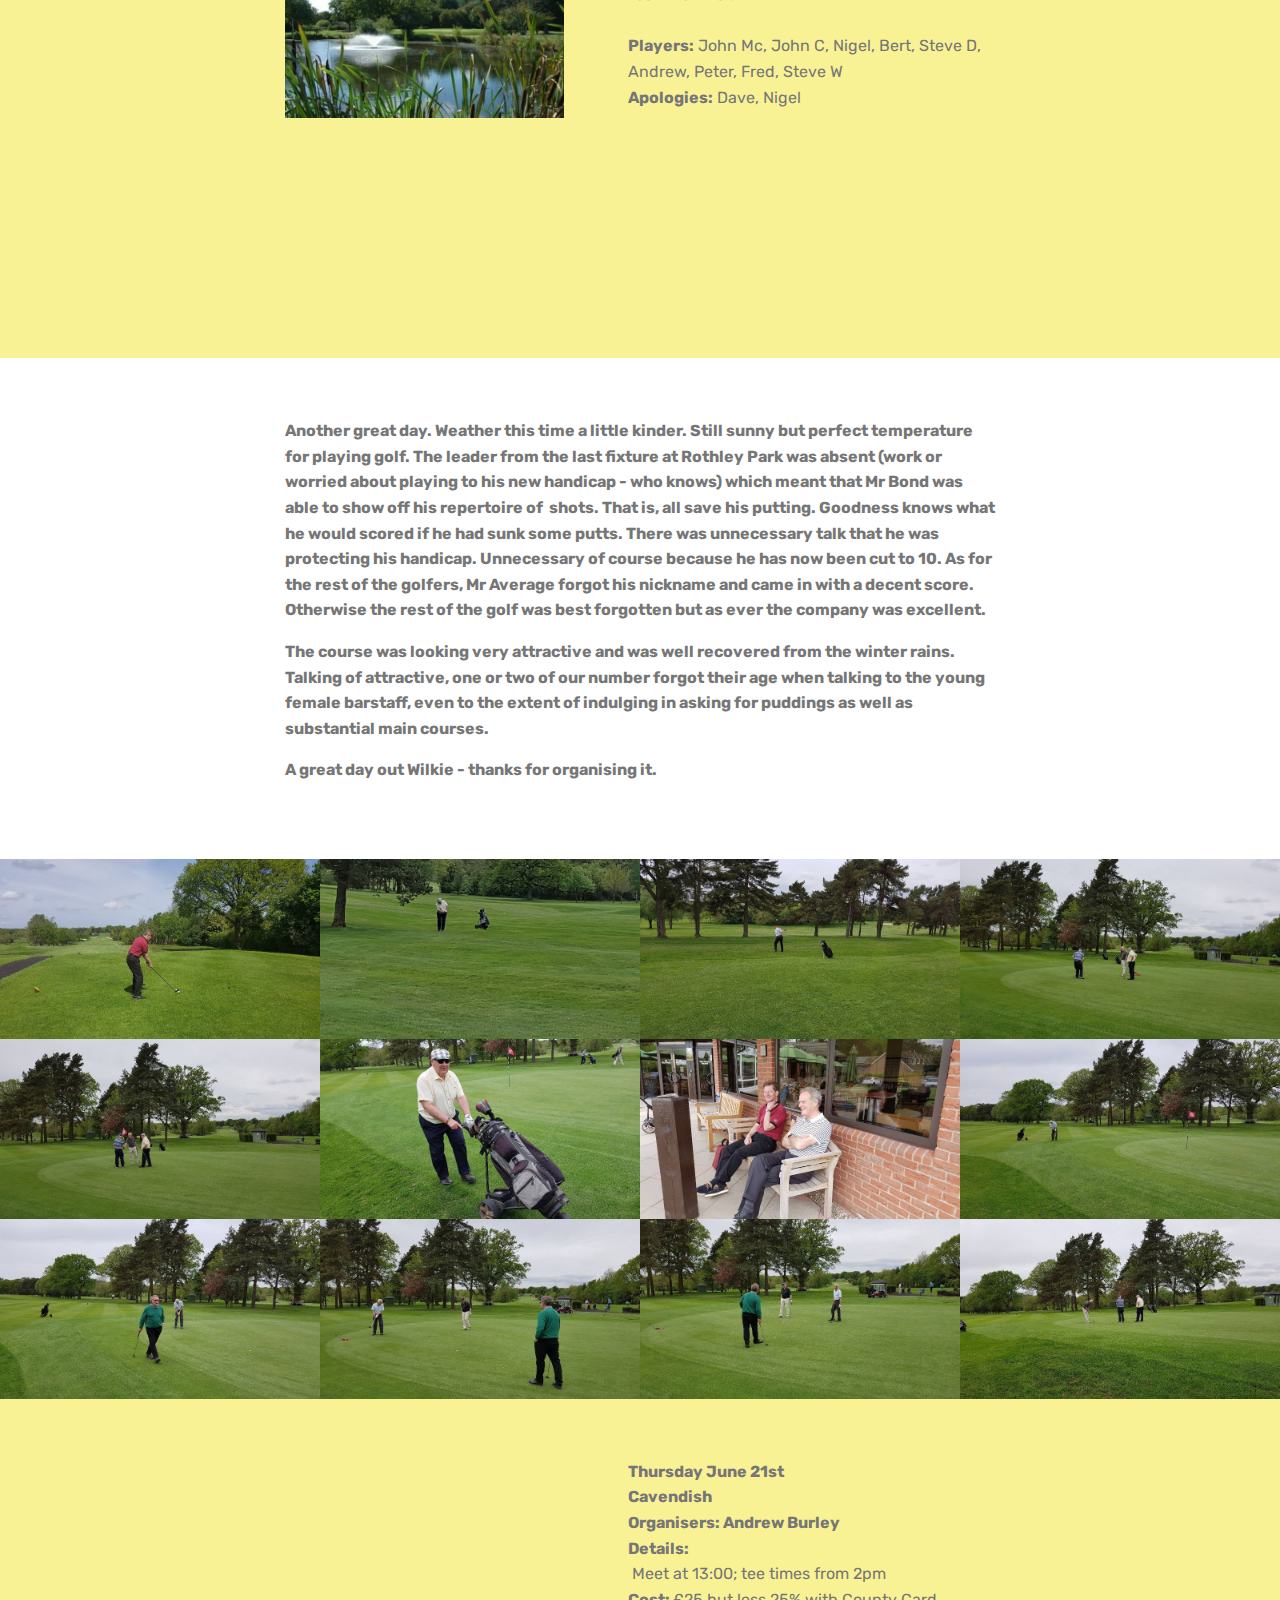
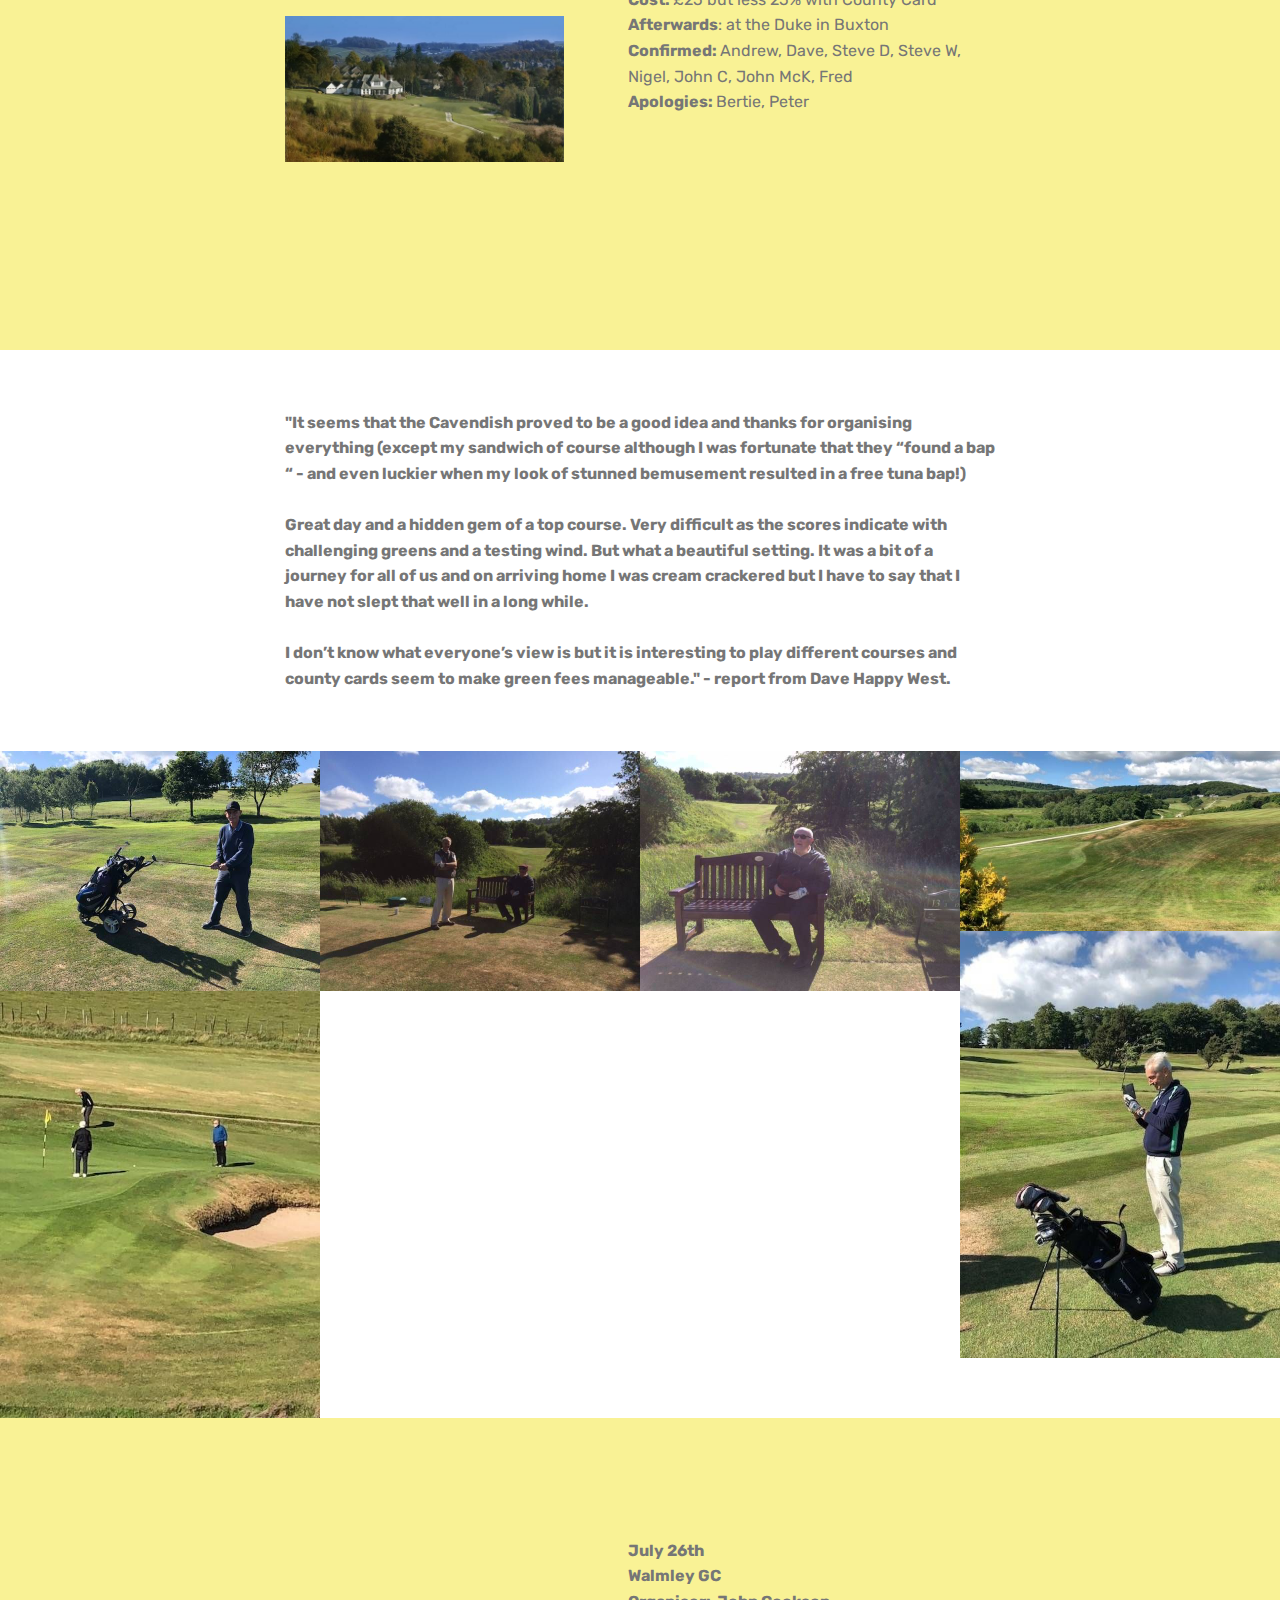
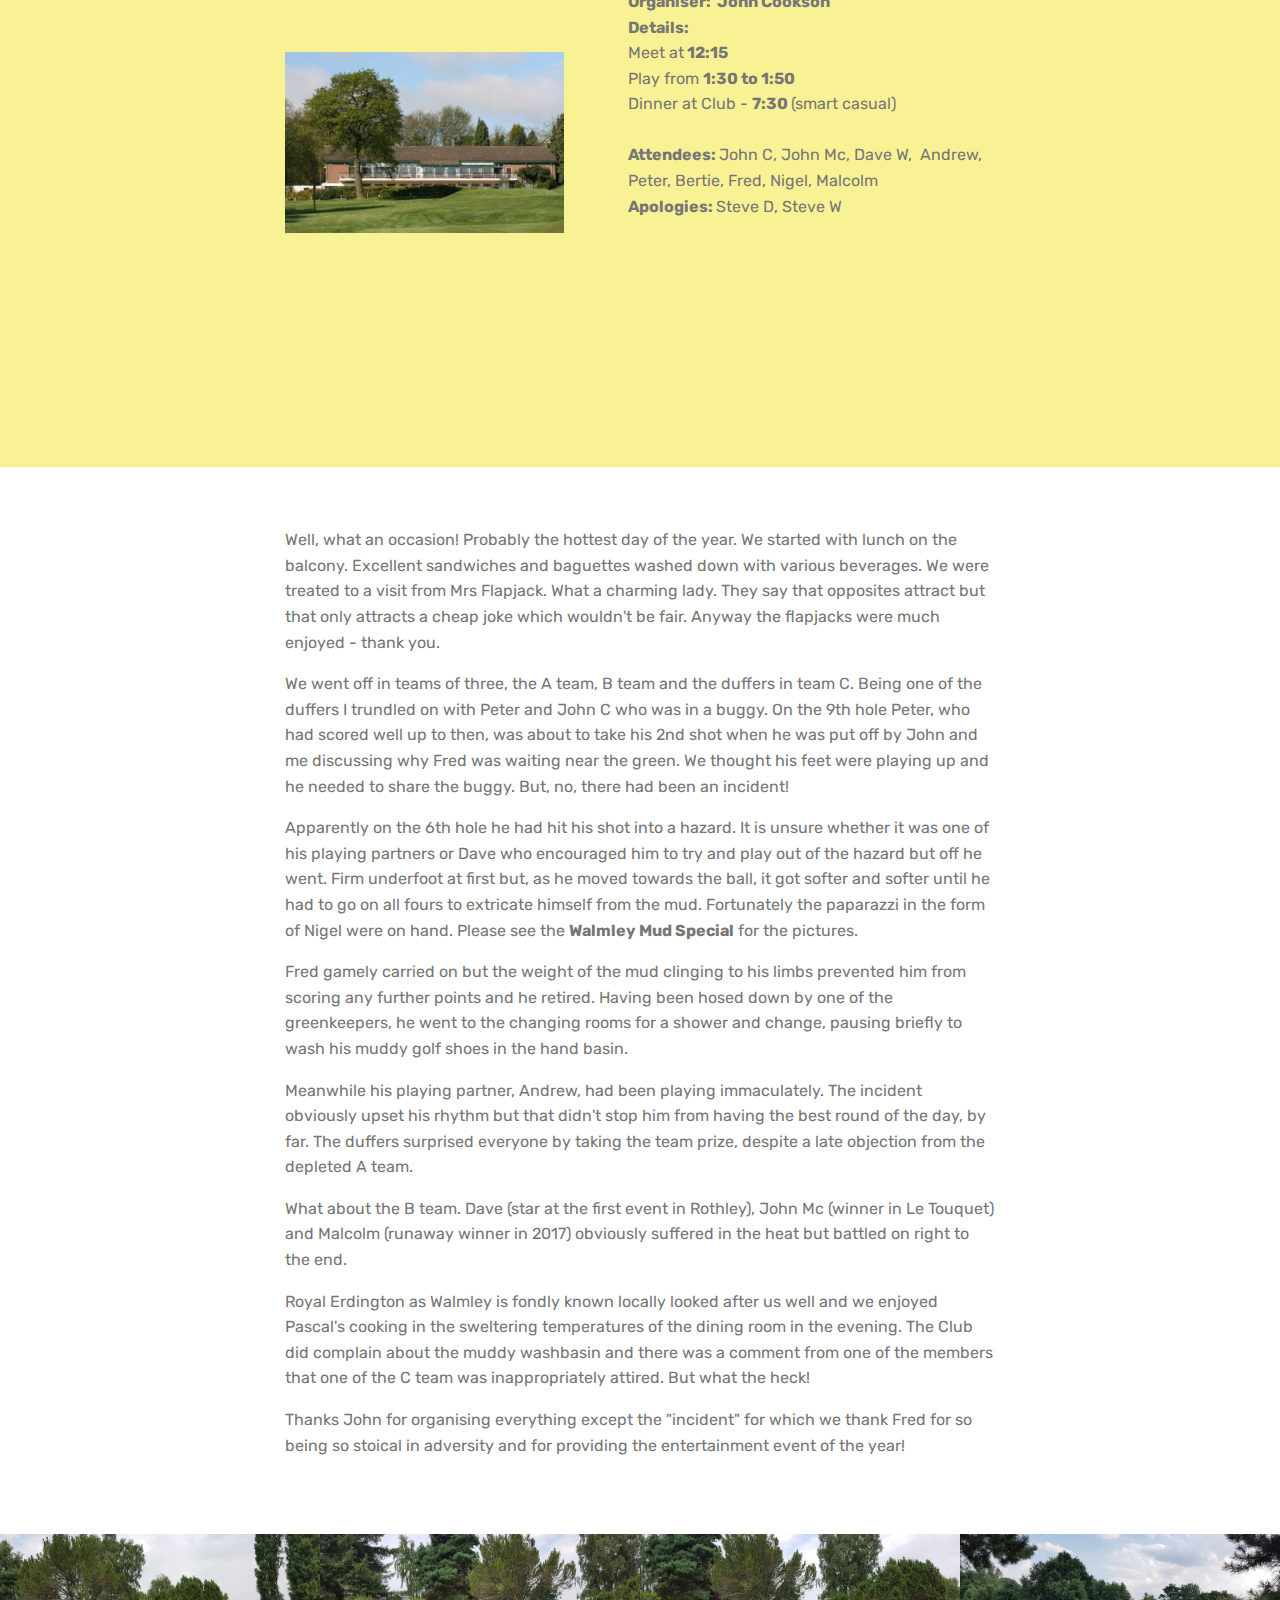
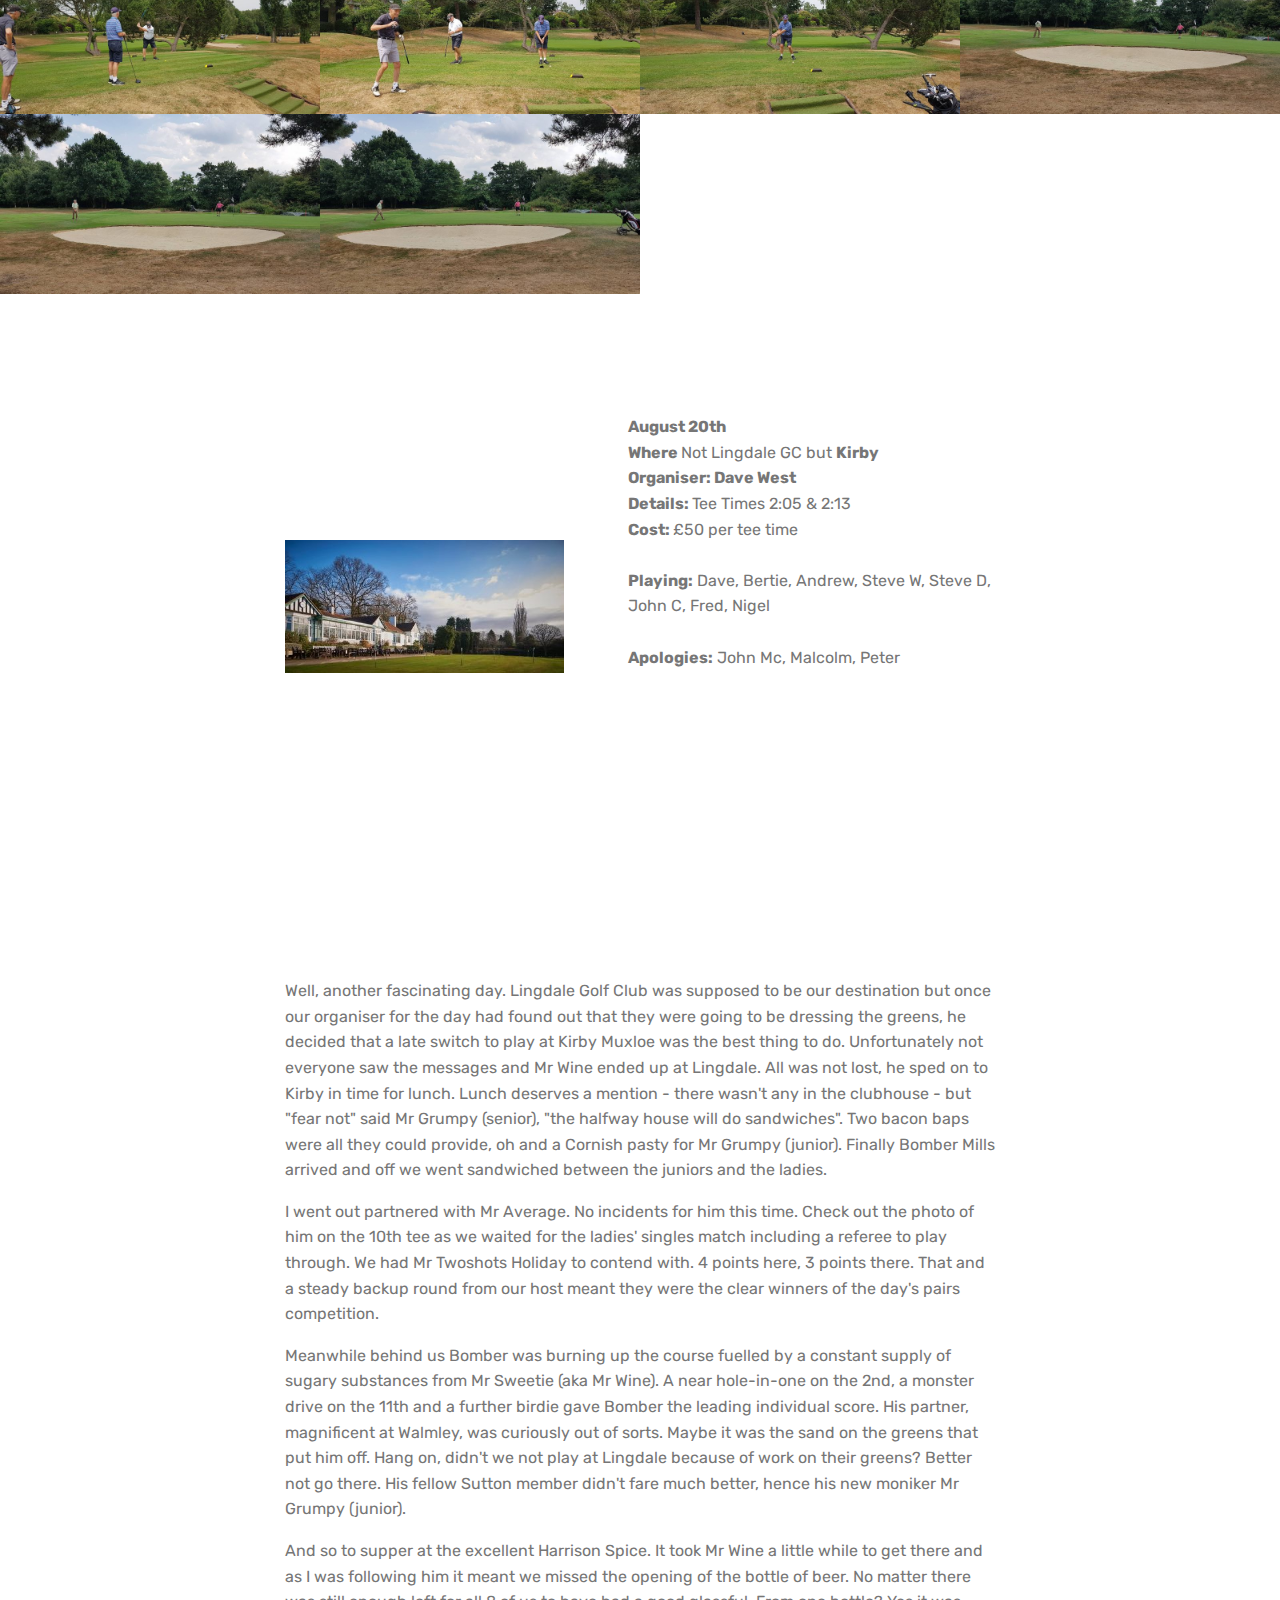
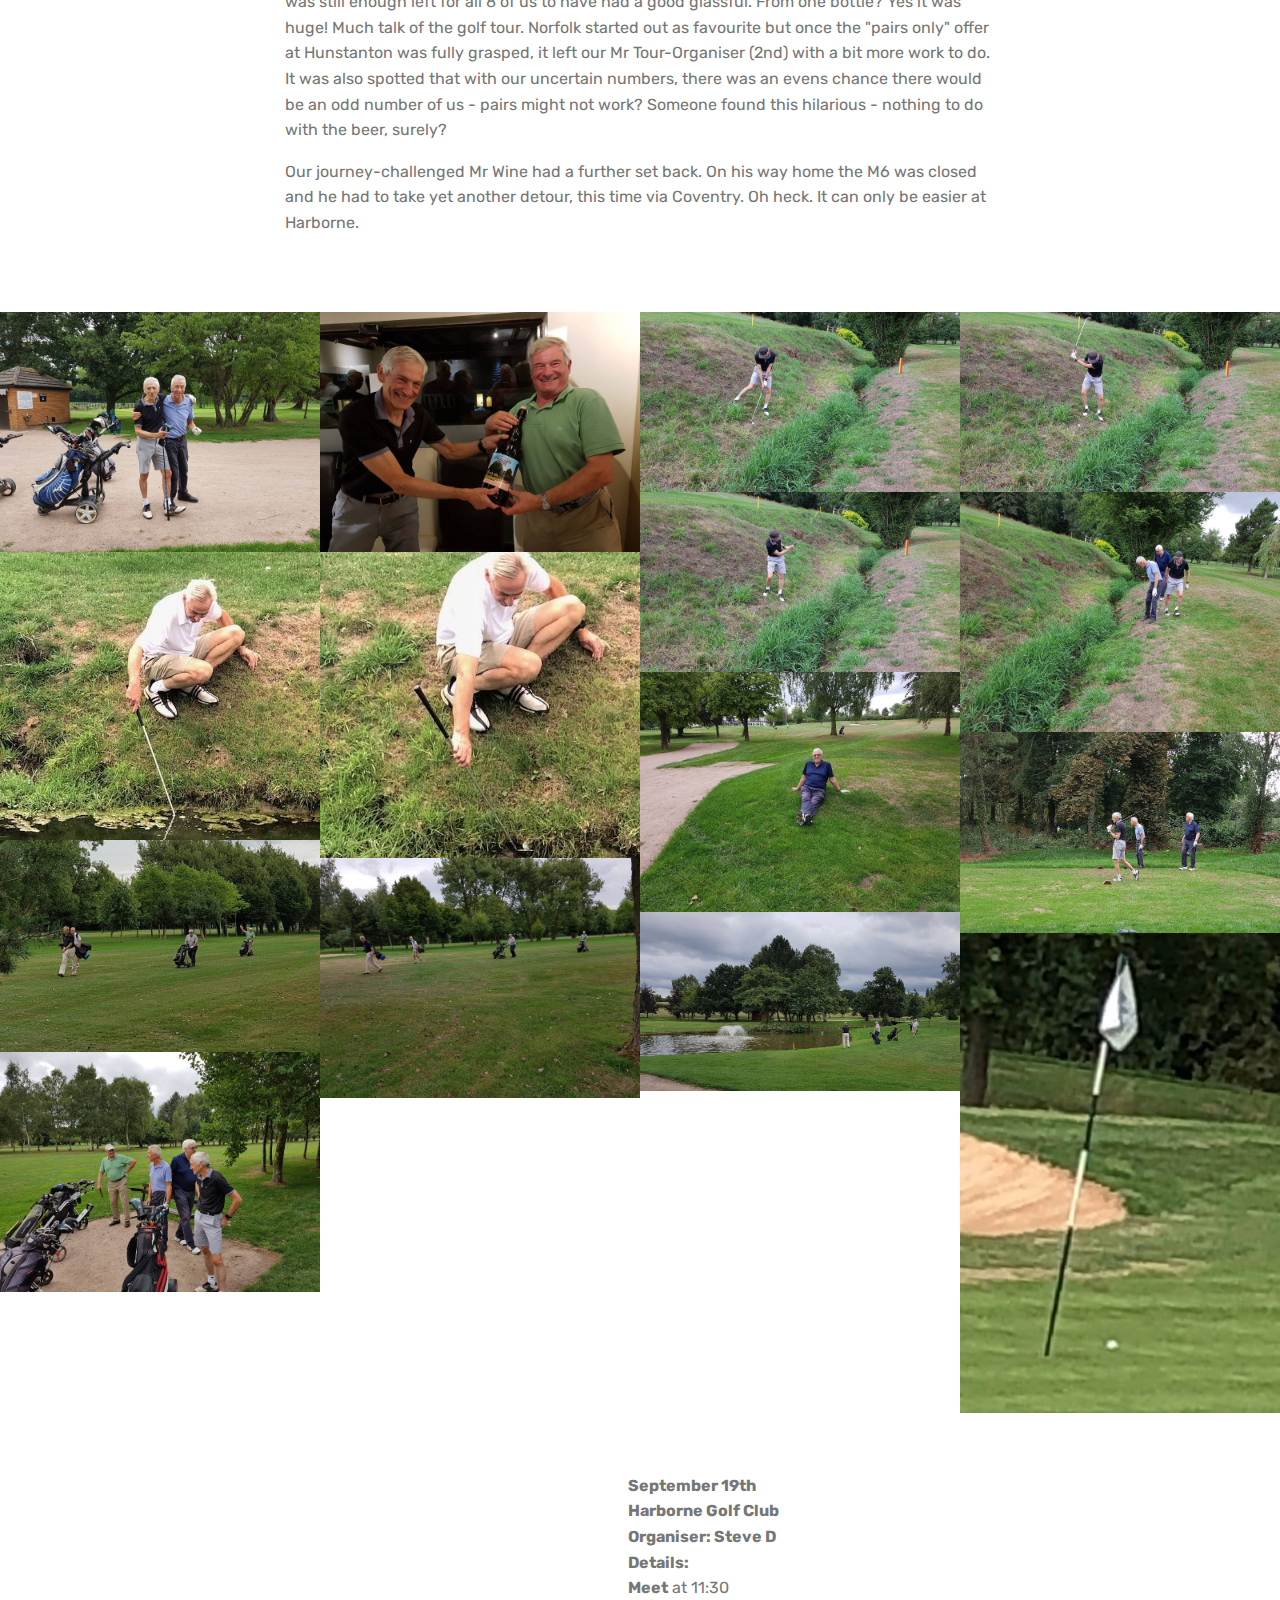
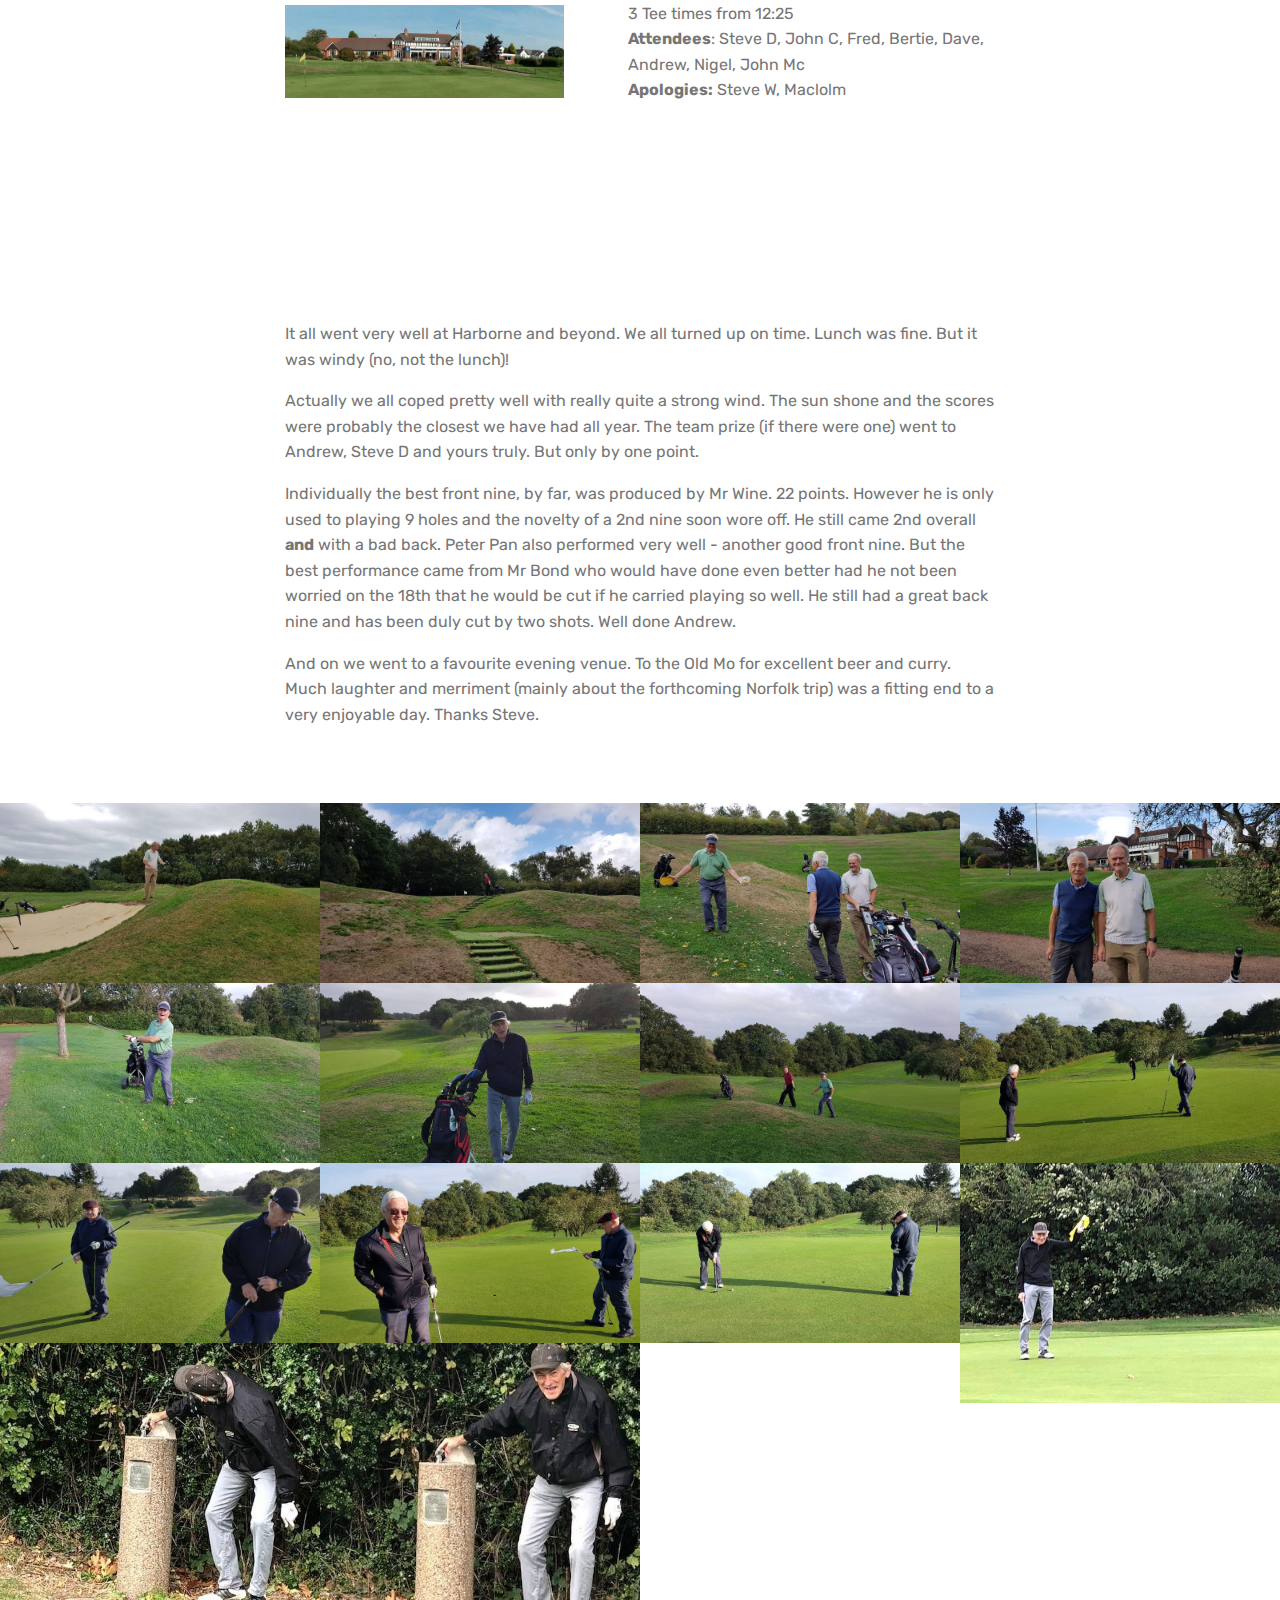
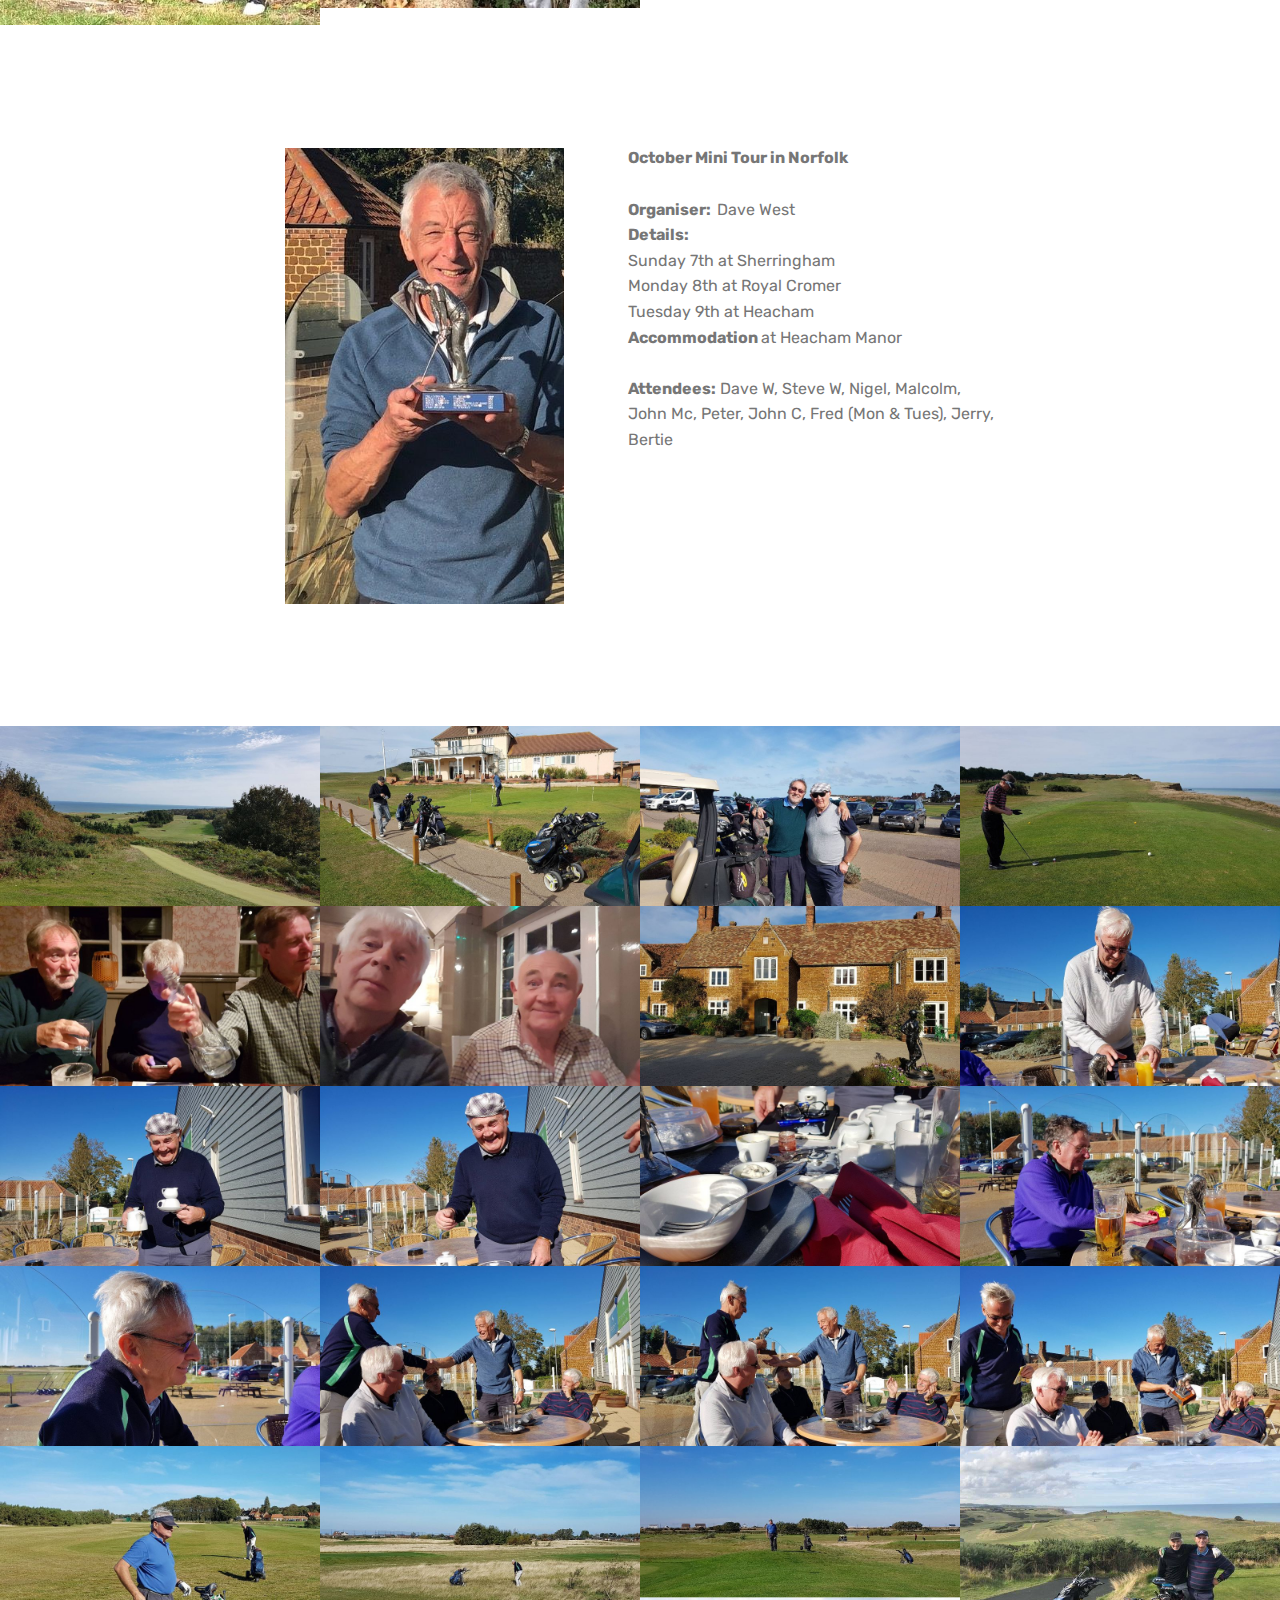
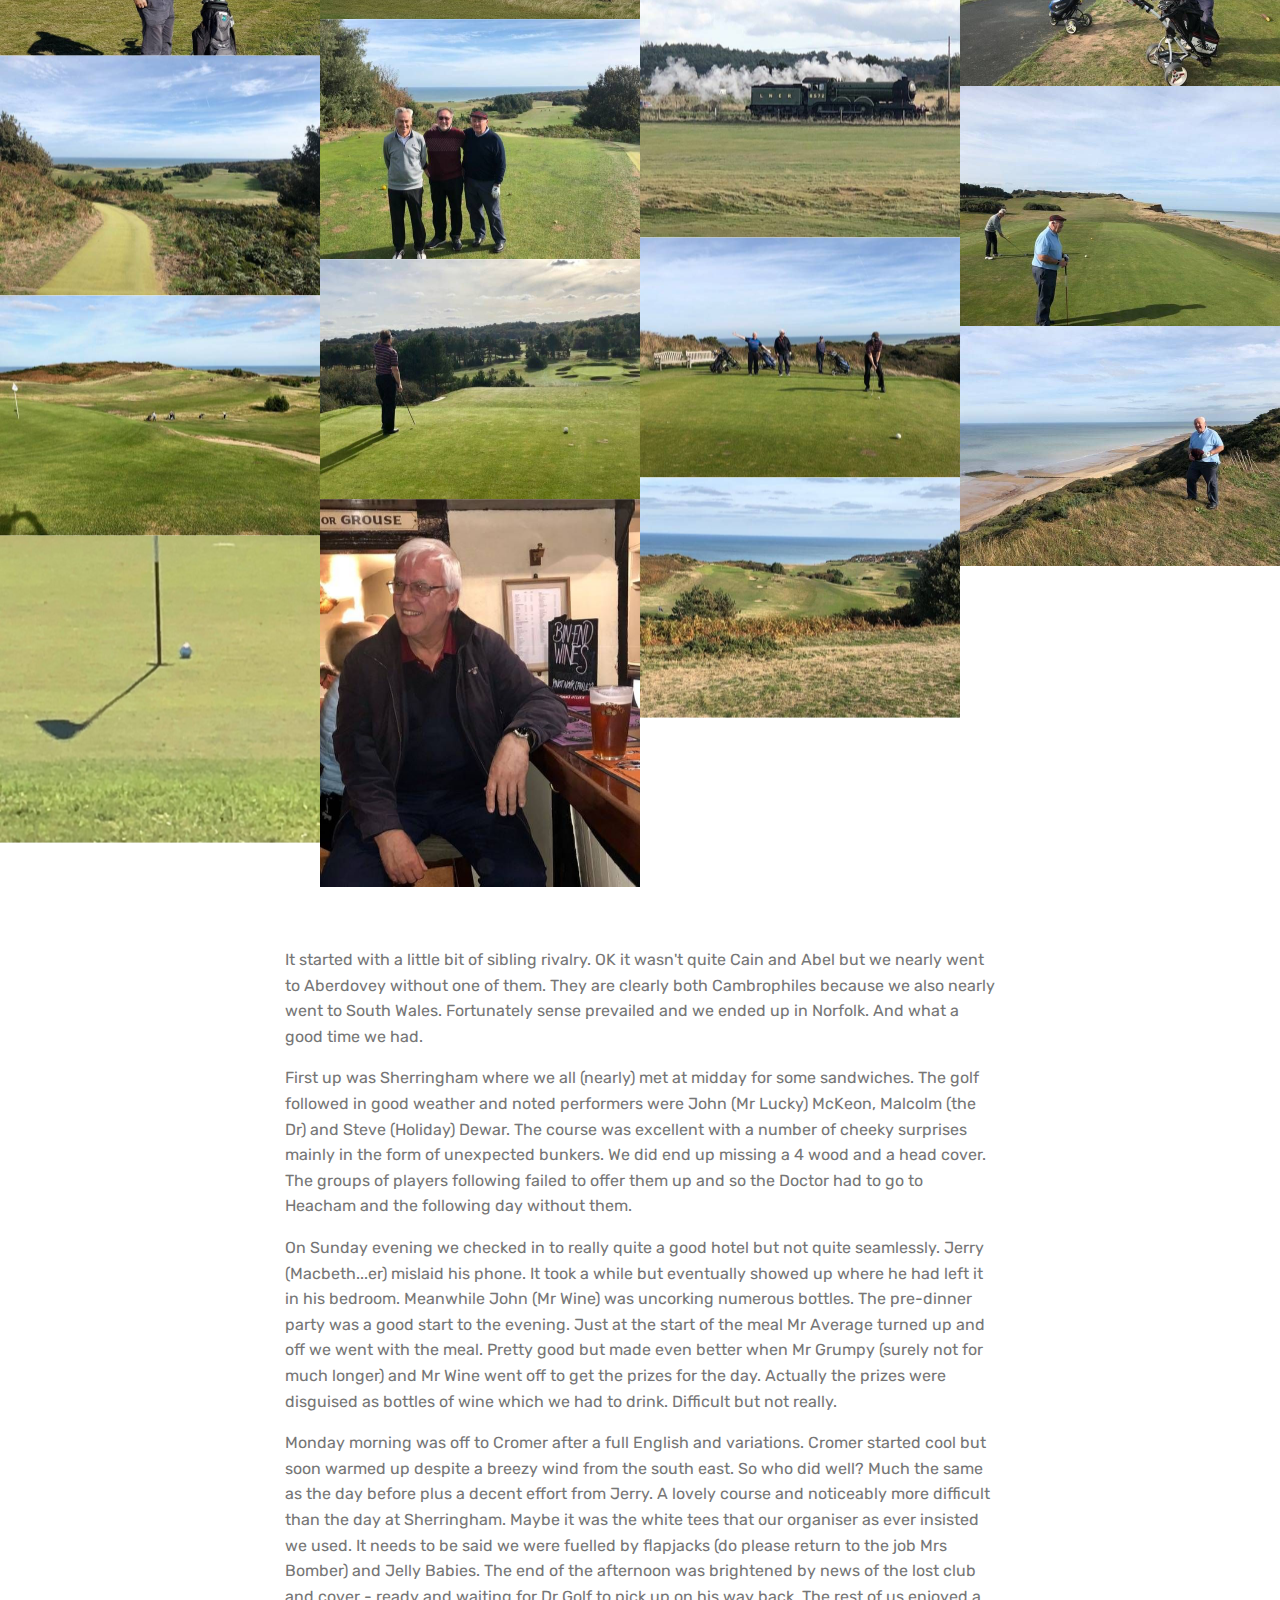
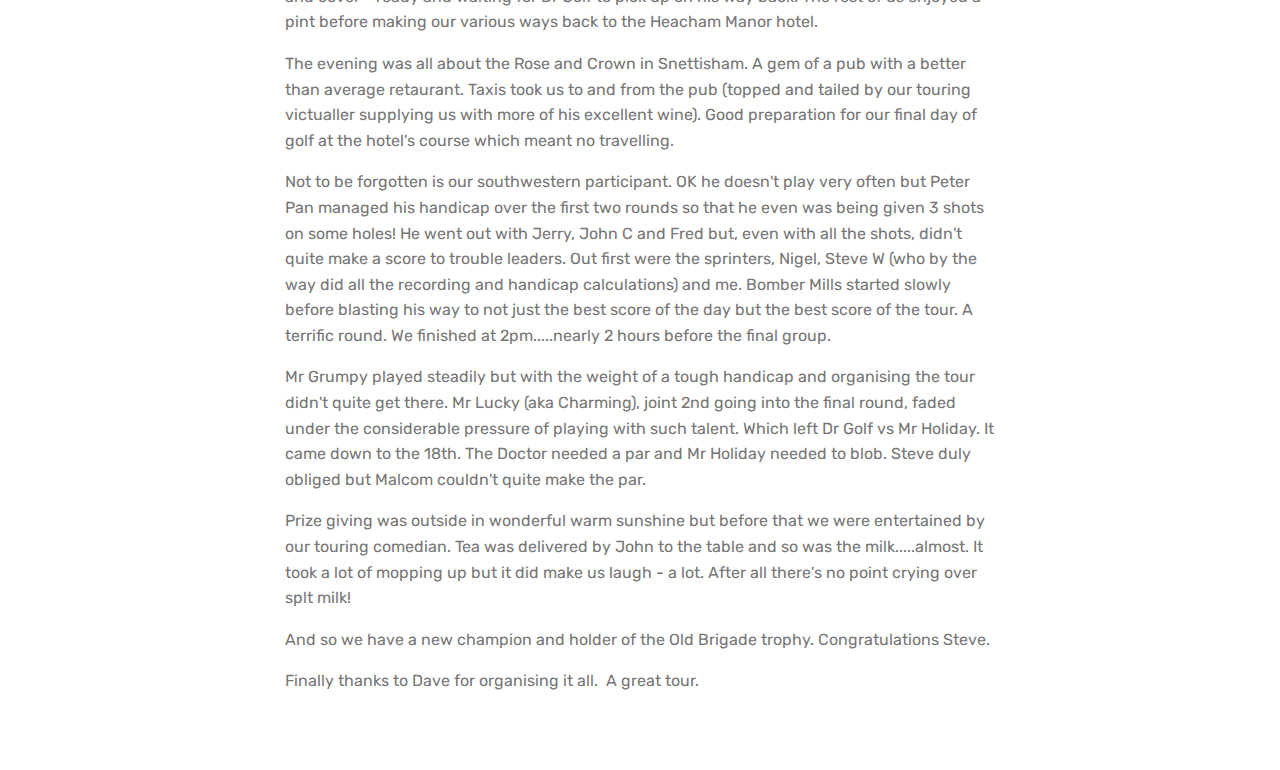
==== commit 23930ea3: "create github pages" ====
--- a/page1.html
+++ b/page1.html
@@ -60,7 +60,7 @@
     </nav>
 </section>
 
-<section class="engine"><a href="https://mobirise.co/c">free web site maker</a></section><section class="mbr-section content6 cid-qHb5E9Kgjc" id="content6-8">
+<section class="engine"><a href="https://mobirise.co/e">website building software</a></section><section class="mbr-section content6 cid-qHb5E9Kgjc" id="content6-8">
     
      
     
@@ -352,7 +352,7 @@
     
 
     <div>
-        <div><!-- Filter --><!-- Gallery --><div class="mbr-gallery-row"><div class="mbr-gallery-layout-default"><div><div><div class="mbr-gallery-item mbr-gallery-item--pNaN" data-video-url="false" data-tags="Awesome"><div href="#lb-gallery3-20" data-slide-to="0" data-toggle="modal"><img src="assets/images/20181007-130513-2000x1125-800x450.jpg" alt=""><span class="icon-focus"></span></div></div><div class="mbr-gallery-item mbr-gallery-item--pNaN" data-video-url="false" data-tags="Responsive"><div href="#lb-gallery3-20" data-slide-to="1" data-toggle="modal"><img src="assets/images/20181007-130516-2000x1125-800x450.jpg" alt=""><span class="icon-focus"></span></div></div><div class="mbr-gallery-item mbr-gallery-item--pNaN" data-video-url="false" data-tags="Creative"><div href="#lb-gallery3-20" data-slide-to="2" data-toggle="modal"><img src="assets/images/20181008-114625-2000x1125-800x450.jpg" alt=""><span class="icon-focus"></span></div></div><div class="mbr-gallery-item mbr-gallery-item--pNaN" data-video-url="false" data-tags="Animated"><div href="#lb-gallery3-20" data-slide-to="3" data-toggle="modal"><img src="assets/images/20181008-122643-2000x1125-800x450.jpg" alt=""><span class="icon-focus"></span></div></div><div class="mbr-gallery-item mbr-gallery-item--pNaN" data-video-url="false" data-tags="Awesome"><div href="#lb-gallery3-20" data-slide-to="4" data-toggle="modal"><img src="assets/images/20181008-200058-2000x1125-800x450.jpg" alt=""><span class="icon-focus"></span></div></div><div class="mbr-gallery-item mbr-gallery-item--pNaN" data-video-url="false" data-tags="Awesome"><div href="#lb-gallery3-20" data-slide-to="5" data-toggle="modal"><img src="assets/images/20181008-200154-2000x1125-800x450.jpg" alt=""><span class="icon-focus"></span></div></div><div class="mbr-gallery-item mbr-gallery-item--pNaN" data-video-url="false" data-tags="Responsive"><div href="#lb-gallery3-20" data-slide-to="6" data-toggle="modal"><img src="assets/images/20181009-92909-2000x1125-800x450.jpg" alt=""><span class="icon-focus"></span></div></div><div class="mbr-gallery-item mbr-gallery-item--pNaN" data-video-url="false" data-tags="Animated"><div href="#lb-gallery3-20" data-slide-to="7" data-toggle="modal"><img src="assets/images/20181009-132514-2000x1125-800x450.jpg" alt=""><span class="icon-focus"></span></div></div><div class="mbr-gallery-item mbr-gallery-item--pNaN" data-video-url="false" data-tags="Animated"><div href="#lb-gallery3-20" data-slide-to="8" data-toggle="modal"><img src="assets/images/20181009-150631-2000x1125-800x450.jpg" alt=""><span class="icon-focus"></span></div></div><div class="mbr-gallery-item mbr-gallery-item--pNaN" data-video-url="false" data-tags="Animated"><div href="#lb-gallery3-20" data-slide-to="9" data-toggle="modal"><img src="assets/images/20181009-150645-2000x1125-800x450.jpg" alt=""><span class="icon-focus"></span></div></div><div class="mbr-gallery-item mbr-gallery-item--pNaN" data-video-url="false" data-tags="Animated"><div href="#lb-gallery3-20" data-slide-to="10" data-toggle="modal"><img src="assets/images/20181009-150649-2000x1125-800x450.jpg" alt=""><span class="icon-focus"></span></div></div><div class="mbr-gallery-item mbr-gallery-item--pNaN" data-video-url="false" data-tags="Animated"><div href="#lb-gallery3-20" data-slide-to="11" data-toggle="modal"><img src="assets/images/20181009-150734-2000x1125-800x450.jpg" alt=""><span class="icon-focus"></span></div></div><div class="mbr-gallery-item mbr-gallery-item--pNaN" data-video-url="false" data-tags="Animated"><div href="#lb-gallery3-20" data-slide-to="12" data-toggle="modal"><img src="assets/images/20181009-150800-2000x1125-800x450.jpg" alt=""><span class="icon-focus"></span></div></div><div class="mbr-gallery-item mbr-gallery-item--pNaN" data-video-url="false" data-tags="Animated"><div href="#lb-gallery3-20" data-slide-to="13" data-toggle="modal"><img src="assets/images/20181009-150819-2000x1125-800x450.jpg" alt=""><span class="icon-focus"></span></div></div><div class="mbr-gallery-item mbr-gallery-item--pNaN" data-video-url="false" data-tags="Animated"><div href="#lb-gallery3-20" data-slide-to="14" data-toggle="modal"><img src="assets/images/20181009-153557-2000x1125-800x450.jpg" alt=""><span class="icon-focus"></span></div></div><div class="mbr-gallery-item mbr-gallery-item--pNaN" data-video-url="false" data-tags="Animated"><div href="#lb-gallery3-20" data-slide-to="15" data-toggle="modal"><img src="assets/images/20181009-153559-2000x1125-800x450.jpg" alt=""><span class="icon-focus"></span></div></div><div class="mbr-gallery-item mbr-gallery-item--pNaN" data-video-url="false" data-tags="Animated"><div href="#lb-gallery3-20" data-slide-to="16" data-toggle="modal"><img src="assets/images/20181009-153602-2000x1125-800x450.jpg" alt=""><span class="icon-focus"></span></div></div><div class="mbr-gallery-item mbr-gallery-item--pNaN" data-video-url="false" data-tags="Animated"><div href="#lb-gallery3-20" data-slide-to="17" data-toggle="modal"><img src="assets/images/20181010-192237-1999x1310-800x524.jpg" alt=""><span class="icon-focus"></span></div></div><div class="mbr-gallery-item mbr-gallery-item--pNaN" data-video-url="false" data-tags="Animated"><div href="#lb-gallery3-20" data-slide-to="18" data-toggle="modal"><img src="assets/images/20181010-192322-2000x1084-800x433.jpg" alt=""><span class="icon-focus"></span></div></div><div class="mbr-gallery-item mbr-gallery-item--pNaN" data-video-url="false" data-tags="Animated"><div href="#lb-gallery3-20" data-slide-to="19" data-toggle="modal"><img src="assets/images/20181010-192404-2000x948-800x379.jpg" alt=""><span class="icon-focus"></span></div></div><div class="mbr-gallery-item mbr-gallery-item--pNaN" data-video-url="false" data-tags="Animated"><div href="#lb-gallery3-20" data-slide-to="20" data-toggle="modal"><img src="assets/images/img-945-640x480-640x480.jpg" alt=""><span class="icon-focus"></span></div></div><div class="mbr-gallery-item mbr-gallery-item--pNaN" data-video-url="false" data-tags="Animated"><div href="#lb-gallery3-20" data-slide-to="21" data-toggle="modal"><img src="assets/images/img-949-640x480-640x480.jpg" alt=""><span class="icon-focus"></span></div></div><div class="mbr-gallery-item mbr-gallery-item--pNaN" data-video-url="false" data-tags="Animated"><div href="#lb-gallery3-20" data-slide-to="22" data-toggle="modal"><img src="assets/images/img-959-640x480-640x480.jpg" alt=""><span class="icon-focus"></span></div></div><div class="mbr-gallery-item mbr-gallery-item--pNaN" data-video-url="false" data-tags="Animated"><div href="#lb-gallery3-20" data-slide-to="23" data-toggle="modal"><img src="assets/images/img-960-640x480-640x480.jpg" alt=""><span class="icon-focus"></span></div></div><div class="mbr-gallery-item mbr-gallery-item--pNaN" data-video-url="false" data-tags="Animated"><div href="#lb-gallery3-20" data-slide-to="24" data-toggle="modal"><img src="assets/images/img-961-640x480-640x480.jpg" alt=""><span class="icon-focus"></span></div></div><div class="mbr-gallery-item mbr-gallery-item--pNaN" data-video-url="false" data-tags="Animated"><div href="#lb-gallery3-20" data-slide-to="25" data-toggle="modal"><img src="assets/images/img-963-640x480-640x480.jpg" alt=""><span class="icon-focus"></span></div></div><div class="mbr-gallery-item mbr-gallery-item--pNaN" data-video-url="false" data-tags="Animated"><div href="#lb-gallery3-20" data-slide-to="26" data-toggle="modal"><img src="assets/images/img-964-640x480-640x480.jpg" alt=""><span class="icon-focus"></span></div></div><div class="mbr-gallery-item mbr-gallery-item--pNaN" data-video-url="false" data-tags="Animated"><div href="#lb-gallery3-20" data-slide-to="27" data-toggle="modal"><img src="assets/images/img-966-640x480-640x480.jpg" alt=""><span class="icon-focus"></span></div></div><div class="mbr-gallery-item mbr-gallery-item--pNaN" data-video-url="false" data-tags="Animated"><div href="#lb-gallery3-20" data-slide-to="28" data-toggle="modal"><img src="assets/images/img-968-640x480-640x480.jpg" alt=""><span class="icon-focus"></span></div></div><div class="mbr-gallery-item mbr-gallery-item--pNaN" data-video-url="false" data-tags="Animated"><div href="#lb-gallery3-20" data-slide-to="29" data-toggle="modal"><img src="assets/images/img-970-640x480-640x480.jpg" alt=""><span class="icon-focus"></span></div></div><div class="mbr-gallery-item mbr-gallery-item--pNaN" data-video-url="false" data-tags="Animated"><div href="#lb-gallery3-20" data-slide-to="30" data-toggle="modal"><img src="assets/images/img-981-528x640-528x640.jpg" alt=""><span class="icon-focus"></span></div></div><div class="mbr-gallery-item mbr-gallery-item--pNaN" data-video-url="false" data-tags="Animated"><div href="#lb-gallery3-20" data-slide-to="31" data-toggle="modal"><img src="assets/images/img-984-1148x1102-800x767.jpg" alt=""><span class="icon-focus"></span></div></div><div class="mbr-gallery-item mbr-gallery-item--pNaN" data-video-url="false" data-tags="Animated"><div href="#lb-gallery3-20" data-slide-to="32" data-toggle="modal"><img src="assets/images/img-996-640x451-640x451.jpg" alt=""><span class="icon-focus"></span></div></div></div></div><div class="clearfix"></div></div></div><!-- Lightbox --><div data-app-prevent-settings="" class="mbr-slider modal fade carousel slide" tabindex="-1" data-keyboard="true" data-interval="false" id="lb-gallery3-20"><div class="modal-dialog"><div class="modal-content"><div class="modal-body"><div class="carousel-inner"><div class="carousel-item"><img src="assets/images/20181007-130513-2000x1125.jpg" alt=""></div><div class="carousel-item"><img src="assets/images/20181007-130516-2000x1125.jpg" alt=""></div><div class="carousel-item"><img src="assets/images/20181008-114625-2000x1125.jpg" alt=""></div><div class="carousel-item"><img src="assets/images/20181008-122643-2000x1125.jpg" alt=""></div><div class="carousel-item"><img src="assets/images/20181008-200058-2000x1125.jpg" alt=""></div><div class="carousel-item"><img src="assets/images/20181008-200154-2000x1125.jpg" alt=""></div><div class="carousel-item"><img src="assets/images/20181009-92909-2000x1125.jpg" alt=""></div><div class="carousel-item"><img src="assets/images/20181009-132514-2000x1125.jpg" alt=""></div><div class="carousel-item"><img src="assets/images/20181009-150631-2000x1125.jpg" alt=""></div><div class="carousel-item"><img src="assets/images/20181009-150645-2000x1125.jpg" alt=""></div><div class="carousel-item"><img src="assets/images/20181009-150649-2000x1125.jpg" alt=""></div><div class="carousel-item"><img src="assets/images/20181009-150734-2000x1125.jpg" alt=""></div><div class="carousel-item"><img src="assets/images/20181009-150800-2000x1125.jpg" alt=""></div><div class="carousel-item"><img src="assets/images/20181009-150819-2000x1125.jpg" alt=""></div><div class="carousel-item"><img src="assets/images/20181009-153557-2000x1125.jpg" alt=""></div><div class="carousel-item"><img src="assets/images/20181009-153559-2000x1125.jpg" alt=""></div><div class="carousel-item"><img src="assets/images/20181009-153602-2000x1125.jpg" alt=""></div><div class="carousel-item"><img src="assets/images/20181010-192237-1999x1310.jpg" alt=""></div><div class="carousel-item"><img src="assets/images/20181010-192322-2000x1084.jpg" alt=""></div><div class="carousel-item"><img src="assets/images/20181010-192404-2000x948.jpg" alt=""></div><div class="carousel-item"><img src="assets/images/img-945-640x480.jpg" alt=""></div><div class="carousel-item"><img src="assets/images/img-949-640x480.jpg" alt=""></div><div class="carousel-item"><img src="assets/images/img-959-640x480.jpg" alt=""></div><div class="carousel-item"><img src="assets/images/img-960-640x480.jpg" alt=""></div><div class="carousel-item"><img src="assets/images/img-961-640x480.jpg" alt=""></div><div class="carousel-item"><img src="assets/images/img-963-640x480.jpg" alt=""></div><div class="carousel-item"><img src="assets/images/img-964-640x480.jpg" alt=""></div><div class="carousel-item"><img src="assets/images/img-966-640x480.jpg" alt=""></div><div class="carousel-item"><img src="assets/images/img-968-640x480.jpg" alt=""></div><div class="carousel-item active"><img src="assets/images/img-970-640x480.jpg" alt=""></div><div class="carousel-item"><img src="assets/images/img-981-528x640.jpg" alt=""></div><div class="carousel-item"><img src="assets/images/img-984-1148x1102.jpg" alt=""></div><div class="carousel-item"><img src="assets/images/img-996-640x451.jpg" alt=""></div></div><a class="carousel-control carousel-control-prev" role="button" data-slide="prev" href="#lb-gallery3-20"><span class="mbri-left mbr-iconfont" aria-hidden="true"></span><span class="sr-only">Previous</span></a><a class="carousel-control carousel-control-next" role="button" data-slide="next" href="#lb-gallery3-20"><span class="mbri-right mbr-iconfont" aria-hidden="true"></span><span class="sr-only">Next</span></a><a class="close" href="#" role="button" data-dismiss="modal"><span class="sr-only">Close</span></a></div></div></div></div></div>
+        <div><!-- Filter --><!-- Gallery --><div class="mbr-gallery-row"><div class="mbr-gallery-layout-default"><div><div><div class="mbr-gallery-item mbr-gallery-item--pNaN" data-video-url="false" data-tags="Creative"><div href="#lb-gallery3-20" data-slide-to="0" data-toggle="modal"><img src="assets/images/20181008-114625-2000x1125-800x450.jpg" alt=""><span class="icon-focus"></span></div></div><div class="mbr-gallery-item mbr-gallery-item--pNaN" data-video-url="false" data-tags="Responsive"><div href="#lb-gallery3-20" data-slide-to="1" data-toggle="modal"><img src="assets/images/20181007-130516-2000x1125-800x450.jpg" alt=""><span class="icon-focus"></span></div></div><div class="mbr-gallery-item mbr-gallery-item--pNaN" data-video-url="false" data-tags="Awesome"><div href="#lb-gallery3-20" data-slide-to="2" data-toggle="modal"><img src="assets/images/20181007-130513-2000x1125-800x450.jpg" alt=""><span class="icon-focus"></span></div></div><div class="mbr-gallery-item mbr-gallery-item--pNaN" data-video-url="false" data-tags="Animated"><div href="#lb-gallery3-20" data-slide-to="3" data-toggle="modal"><img src="assets/images/20181008-122643-2000x1125-800x450.jpg" alt=""><span class="icon-focus"></span></div></div><div class="mbr-gallery-item mbr-gallery-item--pNaN" data-video-url="false" data-tags="Awesome"><div href="#lb-gallery3-20" data-slide-to="4" data-toggle="modal"><img src="assets/images/20181008-200058-2000x1125-800x450.jpg" alt=""><span class="icon-focus"></span></div></div><div class="mbr-gallery-item mbr-gallery-item--pNaN" data-video-url="false" data-tags="Awesome"><div href="#lb-gallery3-20" data-slide-to="5" data-toggle="modal"><img src="assets/images/20181008-200154-2000x1125-800x450.jpg" alt=""><span class="icon-focus"></span></div></div><div class="mbr-gallery-item mbr-gallery-item--pNaN" data-video-url="false" data-tags="Responsive"><div href="#lb-gallery3-20" data-slide-to="6" data-toggle="modal"><img src="assets/images/20181009-92909-2000x1125-800x450.jpg" alt=""><span class="icon-focus"></span></div></div><div class="mbr-gallery-item mbr-gallery-item--pNaN" data-video-url="false" data-tags="Animated"><div href="#lb-gallery3-20" data-slide-to="7" data-toggle="modal"><img src="assets/images/20181009-150800-2000x1125-800x450.jpg" alt=""><span class="icon-focus"></span></div></div><div class="mbr-gallery-item mbr-gallery-item--pNaN" data-video-url="false" data-tags="Animated"><div href="#lb-gallery3-20" data-slide-to="8" data-toggle="modal"><img src="assets/images/20181009-150631-2000x1125-800x450.jpg" alt=""><span class="icon-focus"></span></div></div><div class="mbr-gallery-item mbr-gallery-item--pNaN" data-video-url="false" data-tags="Animated"><div href="#lb-gallery3-20" data-slide-to="9" data-toggle="modal"><img src="assets/images/20181009-150645-2000x1125-800x450.jpg" alt=""><span class="icon-focus"></span></div></div><div class="mbr-gallery-item mbr-gallery-item--pNaN" data-video-url="false" data-tags="Animated"><div href="#lb-gallery3-20" data-slide-to="10" data-toggle="modal"><img src="assets/images/20181009-150649-2000x1125-800x450.jpg" alt=""><span class="icon-focus"></span></div></div><div class="mbr-gallery-item mbr-gallery-item--pNaN" data-video-url="false" data-tags="Animated"><div href="#lb-gallery3-20" data-slide-to="11" data-toggle="modal"><img src="assets/images/20181009-150734-2000x1125-800x450.jpg" alt=""><span class="icon-focus"></span></div></div><div class="mbr-gallery-item mbr-gallery-item--pNaN" data-video-url="false" data-tags="Animated"><div href="#lb-gallery3-20" data-slide-to="12" data-toggle="modal"><img src="assets/images/20181009-150819-2000x1125-800x450.jpg" alt=""><span class="icon-focus"></span></div></div><div class="mbr-gallery-item mbr-gallery-item--pNaN" data-video-url="false" data-tags="Animated"><div href="#lb-gallery3-20" data-slide-to="13" data-toggle="modal"><img src="assets/images/20181009-153557-2000x1125-800x450.jpg" alt=""><span class="icon-focus"></span></div></div><div class="mbr-gallery-item mbr-gallery-item--pNaN" data-video-url="false" data-tags="Animated"><div href="#lb-gallery3-20" data-slide-to="14" data-toggle="modal"><img src="assets/images/20181009-153559-2000x1125-800x450.jpg" alt=""><span class="icon-focus"></span></div></div><div class="mbr-gallery-item mbr-gallery-item--pNaN" data-video-url="false" data-tags="Animated"><div href="#lb-gallery3-20" data-slide-to="15" data-toggle="modal"><img src="assets/images/20181009-153602-2000x1125-800x450.jpg" alt=""><span class="icon-focus"></span></div></div><div class="mbr-gallery-item mbr-gallery-item--pNaN" data-video-url="false" data-tags="Animated"><div href="#lb-gallery3-20" data-slide-to="16" data-toggle="modal"><img src="assets/images/20181010-192237-1999x1310-800x524.jpg" alt=""><span class="icon-focus"></span></div></div><div class="mbr-gallery-item mbr-gallery-item--pNaN" data-video-url="false" data-tags="Animated"><div href="#lb-gallery3-20" data-slide-to="17" data-toggle="modal"><img src="assets/images/20181010-192322-2000x1084-800x433.jpg" alt=""><span class="icon-focus"></span></div></div><div class="mbr-gallery-item mbr-gallery-item--pNaN" data-video-url="false" data-tags="Animated"><div href="#lb-gallery3-20" data-slide-to="18" data-toggle="modal"><img src="assets/images/20181010-192404-2000x948-800x379.jpg" alt=""><span class="icon-focus"></span></div></div><div class="mbr-gallery-item mbr-gallery-item--pNaN" data-video-url="false" data-tags="Animated"><div href="#lb-gallery3-20" data-slide-to="19" data-toggle="modal"><img src="assets/images/img-945-640x480-640x480.jpg" alt=""><span class="icon-focus"></span></div></div><div class="mbr-gallery-item mbr-gallery-item--pNaN" data-video-url="false" data-tags="Animated"><div href="#lb-gallery3-20" data-slide-to="20" data-toggle="modal"><img src="assets/images/img-949-640x480-640x480.jpg" alt=""><span class="icon-focus"></span></div></div><div class="mbr-gallery-item mbr-gallery-item--pNaN" data-video-url="false" data-tags="Animated"><div href="#lb-gallery3-20" data-slide-to="21" data-toggle="modal"><img src="assets/images/img-959-640x480-640x480.jpg" alt=""><span class="icon-focus"></span></div></div><div class="mbr-gallery-item mbr-gallery-item--pNaN" data-video-url="false" data-tags="Animated"><div href="#lb-gallery3-20" data-slide-to="22" data-toggle="modal"><img src="assets/images/img-960-640x480-640x480.jpg" alt=""><span class="icon-focus"></span></div></div><div class="mbr-gallery-item mbr-gallery-item--pNaN" data-video-url="false" data-tags="Animated"><div href="#lb-gallery3-20" data-slide-to="23" data-toggle="modal"><img src="assets/images/img-961-640x480-640x480.jpg" alt=""><span class="icon-focus"></span></div></div><div class="mbr-gallery-item mbr-gallery-item--pNaN" data-video-url="false" data-tags="Animated"><div href="#lb-gallery3-20" data-slide-to="24" data-toggle="modal"><img src="assets/images/img-963-640x480-640x480.jpg" alt=""><span class="icon-focus"></span></div></div><div class="mbr-gallery-item mbr-gallery-item--pNaN" data-video-url="false" data-tags="Animated"><div href="#lb-gallery3-20" data-slide-to="25" data-toggle="modal"><img src="assets/images/img-964-640x480-640x480.jpg" alt=""><span class="icon-focus"></span></div></div><div class="mbr-gallery-item mbr-gallery-item--pNaN" data-video-url="false" data-tags="Animated"><div href="#lb-gallery3-20" data-slide-to="26" data-toggle="modal"><img src="assets/images/img-966-640x480-640x480.jpg" alt=""><span class="icon-focus"></span></div></div><div class="mbr-gallery-item mbr-gallery-item--pNaN" data-video-url="false" data-tags="Animated"><div href="#lb-gallery3-20" data-slide-to="27" data-toggle="modal"><img src="assets/images/img-968-640x480-640x480.jpg" alt=""><span class="icon-focus"></span></div></div><div class="mbr-gallery-item mbr-gallery-item--pNaN" data-video-url="false" data-tags="Animated"><div href="#lb-gallery3-20" data-slide-to="28" data-toggle="modal"><img src="assets/images/img-970-640x480-640x480.jpg" alt=""><span class="icon-focus"></span></div></div><div class="mbr-gallery-item mbr-gallery-item--pNaN" data-video-url="false" data-tags="Animated"><div href="#lb-gallery3-20" data-slide-to="29" data-toggle="modal"><img src="assets/images/img-981-528x640-528x640.jpg" alt=""><span class="icon-focus"></span></div></div><div class="mbr-gallery-item mbr-gallery-item--pNaN" data-video-url="false" data-tags="Animated"><div href="#lb-gallery3-20" data-slide-to="30" data-toggle="modal"><img src="assets/images/img-984-1148x1102-800x767.jpg" alt=""><span class="icon-focus"></span></div></div></div></div><div class="clearfix"></div></div></div><!-- Lightbox --><div data-app-prevent-settings="" class="mbr-slider modal fade carousel slide" tabindex="-1" data-keyboard="true" data-interval="false" id="lb-gallery3-20"><div class="modal-dialog"><div class="modal-content"><div class="modal-body"><div class="carousel-inner"><div class="carousel-item"><img src="assets/images/20181008-114625-2000x1125.jpg" alt=""></div><div class="carousel-item"><img src="assets/images/20181007-130516-2000x1125.jpg" alt=""></div><div class="carousel-item"><img src="assets/images/20181007-130513-2000x1125.jpg" alt=""></div><div class="carousel-item"><img src="assets/images/20181008-122643-2000x1125.jpg" alt=""></div><div class="carousel-item"><img src="assets/images/20181008-200058-2000x1125.jpg" alt=""></div><div class="carousel-item"><img src="assets/images/20181008-200154-2000x1125.jpg" alt=""></div><div class="carousel-item"><img src="assets/images/20181009-92909-2000x1125.jpg" alt=""></div><div class="carousel-item"><img src="assets/images/20181009-150800-2000x1125.jpg" alt=""></div><div class="carousel-item"><img src="assets/images/20181009-150631-2000x1125.jpg" alt=""></div><div class="carousel-item"><img src="assets/images/20181009-150645-2000x1125.jpg" alt=""></div><div class="carousel-item"><img src="assets/images/20181009-150649-2000x1125.jpg" alt=""></div><div class="carousel-item"><img src="assets/images/20181009-150734-2000x1125.jpg" alt=""></div><div class="carousel-item"><img src="assets/images/20181009-150819-2000x1125.jpg" alt=""></div><div class="carousel-item"><img src="assets/images/20181009-153557-2000x1125.jpg" alt=""></div><div class="carousel-item"><img src="assets/images/20181009-153559-2000x1125.jpg" alt=""></div><div class="carousel-item"><img src="assets/images/20181009-153602-2000x1125.jpg" alt=""></div><div class="carousel-item"><img src="assets/images/20181010-192237-1999x1310.jpg" alt=""></div><div class="carousel-item"><img src="assets/images/20181010-192322-2000x1084.jpg" alt=""></div><div class="carousel-item"><img src="assets/images/20181010-192404-2000x948.jpg" alt=""></div><div class="carousel-item"><img src="assets/images/img-945-640x480.jpg" alt=""></div><div class="carousel-item"><img src="assets/images/img-949-640x480.jpg" alt=""></div><div class="carousel-item"><img src="assets/images/img-959-640x480.jpg" alt=""></div><div class="carousel-item"><img src="assets/images/img-960-640x480.jpg" alt=""></div><div class="carousel-item"><img src="assets/images/img-961-640x480.jpg" alt=""></div><div class="carousel-item"><img src="assets/images/img-963-640x480.jpg" alt=""></div><div class="carousel-item"><img src="assets/images/img-964-640x480.jpg" alt=""></div><div class="carousel-item"><img src="assets/images/img-966-640x480.jpg" alt=""></div><div class="carousel-item"><img src="assets/images/img-968-640x480.jpg" alt=""></div><div class="carousel-item"><img src="assets/images/img-970-640x480.jpg" alt=""></div><div class="carousel-item"><img src="assets/images/img-981-528x640.jpg" alt=""></div><div class="carousel-item active"><img src="assets/images/img-984-1148x1102.jpg" alt=""></div></div><a class="carousel-control carousel-control-prev" role="button" data-slide="prev" href="#lb-gallery3-20"><span class="mbri-left mbr-iconfont" aria-hidden="true"></span><span class="sr-only">Previous</span></a><a class="carousel-control carousel-control-next" role="button" data-slide="next" href="#lb-gallery3-20"><span class="mbri-right mbr-iconfont" aria-hidden="true"></span><span class="sr-only">Next</span></a><a class="close" href="#" role="button" data-dismiss="modal"><span class="sr-only">Close</span></a></div></div></div></div></div>
     </div>
 
 </section>
@@ -363,7 +363,7 @@
 
     <div class="container">
         <div class="media-container-row">
-            <div class="mbr-text col-12 col-md-8 mbr-fonts-style display-7"><p>It started with a little bit of sibling rivalry. OK it wasn't quite Cain and Abel but we nearly went to Aberdovey without one of them. They are clearly both Cambrophiles because we also nearly went to South Wales. Fortunately sense prevailed and we ended up in Norfolk. And what a good time we had.</p><p>First up was Sherringham where we all (nearly) met at midday for some sandwiches. The golf followed in good weather and noted performers were John (Mr Lucky) McKeon, Malcolm (the Dr) and Steve (holiday) Dewar. The course was excellent with a number of cheeky surprises mainly in the form of unexpected bunkers. We did end up missing a 4 wood and a head cover. The following groups failed to offer them up and so the Doctor had to go to Heacham and the following day without them.</p><p>Sunday evening we checked in to really quite a good hotel but not quite seamlessly. Jerry (Macbeth...er) mislaid his phone. It took a while but eventually showed up where he had left it in his bedroom. Meanwhile John (Mr Wine) was uncorking numerous bottles. The pre-dinner party was a good start to the evening. Just at the start of the meal Mr Average turned up and off we went with the eatingl. Pretty good but made even better when Mr Grumpy (surely not for much longer) and Mr Wine went off to get the prizes for the day. Actually the prizes were disguised as bottles of wine which we had to drink. Difficult but not really.</p><p>Monday morning was off to Cromer after a full English and variations. Cromer started cool but soon warmed up despite a breezy wind from the south east. So who did well? Much the same as the day before plus a decent effort from Jerry. A lovely course and noticeably more difficult than the day at Sherringham. Maybe it was the white tees that our organiser as ever insisted we used. It needs to be said we were fuelled by flapjacks (do please return to the job Mrs Bomber) and Jelly Babies. The end of the afternoon was brightened by news of the lost club and cover - ready and waiting for Dr Golf to pick up on his way back. The rest of us enjoyed a pint before making our various ways back to the Heacham Manor hotel.</p><p>The evening was all about the Rose and Crown in Snettisham. A gem of a pub with a better than average retaurant. Taxis took us to and from the pub (topped and tailed by our touring victualler supplying us with more of his excellent wine). Good preparation for our final day of golf at the hotel's course which meant no travelling.</p><p>Not to be forgotten is our southwestern participant. OK he doesn't play very often but Peter Pan managed his handicap over the first two rounds so that he even was being given 3 shots on some holes! He went out with Jerry, John C and Fred but even with all the shots failed to make a score to trouble leaders. Out first were the sprinters, Nigel, Steve W (who by the way did all the recording and handicap calculations) and me. Bomber Mills started slowly before blasting his way to not just the best score of the day but the best score of the tour. A terrific round. We finished at 2pm.....nearly 2 hours before the final group.</p><p>Mr Grumpy played steadily but with the weight of a tough handicap and organising the tour didn't quite get there. Mr Lucky (aka Charming) joint 2nd going into the final round faded under the considerable pressure of playing with such talent. Which left Dr Golf vs Mr Holiday. It came down to the 18th. The Doctor needed a par and Mr Holiday needed to blob. Steve duly obliged but Malcom couldn't quite make the par.</p><p>Prize giving was outside in wonderful warm sunshine but before that we were entertained by our touring comedian. Tea was delivered by John to the table and so was the milk.....almost. It took a lot of mopping up but it did make us laugh - a lot.</p><p>And so we have a new champion and holder of the Old Brigade trophy. Congratulations Steve.</p><p>Finally thanks to Dave for organising it all. &nbsp;A great tour.</p></div>
+            <div class="mbr-text col-12 col-md-8 mbr-fonts-style display-7"><p>It started with a little bit of sibling rivalry. OK it wasn't quite Cain and Abel but we nearly went to Aberdovey without one of them. They are clearly both Cambrophiles because we also nearly went to South Wales. Fortunately sense prevailed and we ended up in Norfolk. And what a good time we had.</p><p>First up was Sherringham where we all (nearly) met at midday for some sandwiches. The golf followed in good weather and noted performers were John (Mr Lucky) McKeon, Malcolm (the Dr) and Steve (Holiday) Dewar. The course was excellent with a number of cheeky surprises mainly in the form of unexpected bunkers. We did end up missing a 4 wood and a head cover. The groups of players following failed to offer them up and so the Doctor had to go to Heacham and the following day without them.</p><p>On Sunday evening we checked in to really quite a good hotel but not quite seamlessly. Jerry (Macbeth...er) mislaid his phone. It took a while but eventually showed up where he had left it in his bedroom. Meanwhile John (Mr Wine) was uncorking numerous bottles. The pre-dinner party was a good start to the evening. Just at the start of the meal Mr Average turned up and off we went with the meal. Pretty good but made even better when Mr Grumpy (surely not for much longer) and Mr Wine went off to get the prizes for the day. Actually the prizes were disguised as bottles of wine which we had to drink. Difficult but not really.</p><p>Monday morning was off to Cromer after a full English and variations. Cromer started cool but soon warmed up despite a breezy wind from the south east. So who did well? Much the same as the day before plus a decent effort from Jerry. A lovely course and noticeably more difficult than the day at Sherringham. Maybe it was the white tees that our organiser as ever insisted we used. It needs to be said we were fuelled by flapjacks (do please return to the job Mrs Bomber) and Jelly Babies. The end of the afternoon was brightened by news of the lost club and cover - ready and waiting for Dr Golf to pick up on his way back. The rest of us enjoyed a pint before making our various ways back to the Heacham Manor hotel.</p><p>The evening was all about the Rose and Crown in Snettisham. A gem of a pub with a better than average retaurant. Taxis took us to and from the pub (topped and tailed by our touring victualler supplying us with more of his excellent wine). Good preparation for our final day of golf at the hotel's course which meant no travelling.</p><p>Not to be forgotten is our southwestern participant. OK he doesn't play very often but Peter Pan managed his handicap over the first two rounds so that he even was being given 3 shots on some holes! He went out with Jerry, John C and Fred but, even with all the shots, didn't quite make a score to trouble leaders. Out first were the sprinters, Nigel, Steve W (who by the way did all the recording and handicap calculations) and me. Bomber Mills started slowly before blasting his way to not just the best score of the day but the best score of the tour. A terrific round. We finished at 2pm.....nearly 2 hours before the final group.</p><p>Mr Grumpy played steadily but with the weight of a tough handicap and organising the tour didn't quite get there. Mr Lucky (aka Charming), joint 2nd going into the final round, faded under the considerable pressure of playing with such talent. Which left Dr Golf vs Mr Holiday. It came down to the 18th. The Doctor needed a par and Mr Holiday needed to blob. Steve duly obliged but Malcom couldn't quite make the par.</p><p>Prize giving was outside in wonderful warm sunshine but before that we were entertained by our touring comedian. Tea was delivered by John to the table and so was the milk.....almost. It took a lot of mopping up but it did make us laugh - a lot. After all there's no point crying over splt milk!</p><p>And so we have a new champion and holder of the Old Brigade trophy. Congratulations Steve.</p><p>Finally thanks to Dave for organising it all. &nbsp;A great tour.</p></div>
         </div>
     </div>
 </section>
